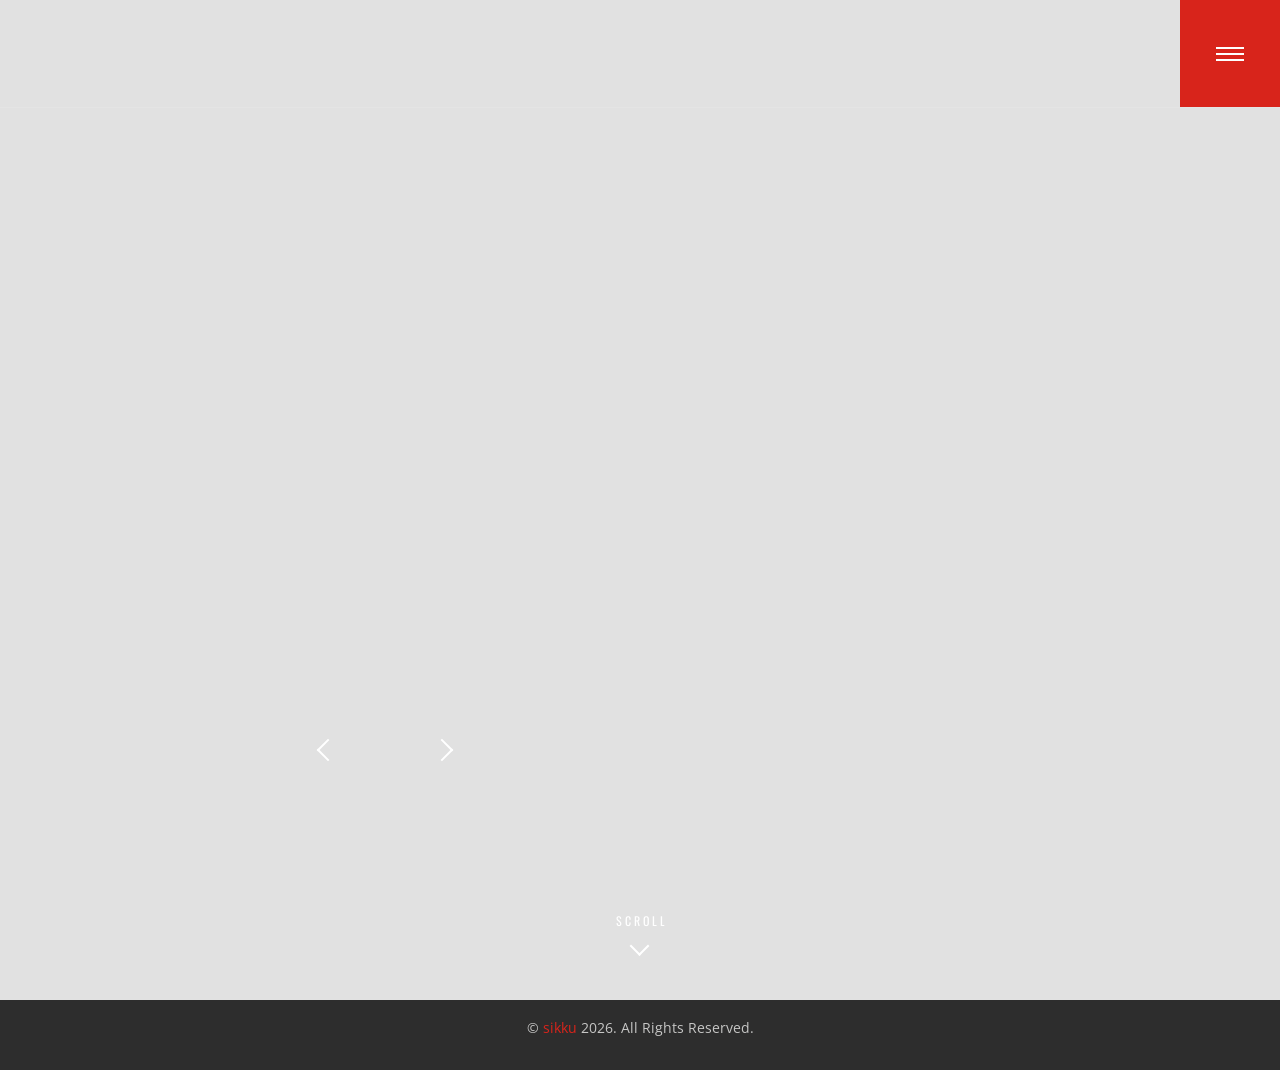
==== index.html @ f41042e2 "working" ====
<!DOCTYPE html>
<html lang="en">
<head>
<meta charset="utf-8">
<meta http-equiv="X-UA-Compatible" content="IE=edge">
<meta name="viewport" content="width=device-width, initial-scale=1.0">

<title>Bhakti Group Indonesia</title>

<!-- Stylesheets -->
<link href="css/style.css" rel="stylesheet">
<link href="css/responsive.css" rel="stylesheet">
<link rel="icon" href="images/favicon.ico" type="image/x-icon">

</head>

<!-- page wrapper -->
<body class="boxed_wrapper">


    <!-- .preloader -->
    <div class="preloader"></div>
    <!-- /.preloader -->


    <!-- Main Header -->
    <header class="main-header header-style-one">
        <div class="outer-container">
            <div class="outer-box clearfix">
                <div class="pull-left logo-box">
                    <figure class="logo"><a href="index.html"><img src="images/logo-sikku white.png" alt=""></a></figure>
                </div>
                <div class="pull-right nav-toggler">
                    <button class="nav-btn">
                        <span class="icon-bar"></span>
                        <span class="icon-bar"></span>
                        <span class="icon-bar"></span>
                    </button>
                </div>
            </div>
        </div>

        <!--Sticky Header-->
        <div class="sticky-header">
            <div class="container clearfix">
                <figure class="logo-box"><a href="index.html"><img src="images/logo-sikku small.png" alt=""></a></figure>
                <div class="menu-area">
                    <nav class="main-menu navbar-expand-lg">
                        <div class="navbar-header">
                            <!-- Toggle Button -->      
                            <button type="button" class="navbar-toggle" data-toggle="collapse" data-target=".navbar-collapse">
                            <span class="icon-bar"></span>
                            <span class="icon-bar"></span>
                            <span class="icon-bar"></span>
                            </button>
                        </div>
                        <div class="navbar-collapse collapse clearfix">
                            <ul class="navigation clearfix">
                                <li class="dropdown"><a href="#">Services</a>
                                </li>  
                                <li class="dropdown"><a href="#">Projects</a>
                                </li>
                                <li class="dropdown"><a href="#">About</a>
                                </li>
                                <li class="dropdown"><a href="#">Blog</a>
                                </li>                              
                                <li class="dropdown"><a href="#">Contact</a>
                                </li>
                            </ul>
                        </div>
                    </nav>
                </div>
            </div>
        </div><!-- sticky-header end -->
    </header>
    <!-- End Main Header -->


    <!--Form Back Drop-->
    <div class="form-back-drop"></div>


    <!-- Hidden Bar -->
    <section class="hidden-bar">
        <div class="inner-box">
            <div class="cross-icon"><span class="fa fa-times"></span></div>
            <!-- logo -->
            <div class="logo-box centred">
                <a href="index.html"><figure><img src="images/logo-sikku white.png" alt=""></figure></a>
            </div>
            <!-- side menu -->
            <div class="side-menu">
                <ul class="clearfix">
                    <li class="current dropdown"><a href="#">Home</a>
                        <ul>
                            <li><a href="index.html">Home Page 01</a></li>
                            <li><a href="index-2.html">Home Page 02</a></li>
                            <li><a href="index-3.html">Home Page 03</a></li>
                            <li><a href="index-4.html">Home Page 04</a></li>
                            <li><a href="index-5.html">Home Page 05</a></li>
                            <li><a href="index-6.html">Home Page 06</a></li>
                            <li class="dropdown"><a href="#">Header Styles</a>
                                <ul>
                                    <li><a href="index.html">Header Style 01</a></li>
                                    <li><a href="index-2.html">Header Style 02</a></li>
                                    <li><a href="index-3.html">Header Style 03</a></li>
                                    <li><a href="index-4.html">Header Style 04</a></li>
                                    <li><a href="index-5.html">Header Style 05</a></li>
                                    <li><a href="index-6.html">Header Style 06</a></li>
                                </ul>
                            </li>
                        </ul>
                    </li>
                    <li class="dropdown"><a href="#">Services</a>
                        <ul>
                            <li><a href="service-1.html">Services Type 01</a></li>
                            <li><a href="service-2.html">Services Type 02</a></li>
                            <li><a href="service-3.html">Services Type 03</a></li>
                            <li><a href="single-service.html">Single Service</a></li>
                        </ul>
                    </li> 
                    <li class="dropdown"><a href="#">Projects</a>
                        <ul>
                            <li><a href="project-1.html">Projects Type 01</a></li>
                            <li><a href="project-2.html">Projects Type 02</a></li>
                            <li><a href="project-3.html">Projects Type 03</a></li>
                            <li><a href="project-4.html">Projects Type 04</a></li>
                            <li><a href="project-5.html">Projects Type 05</a></li>
                            <li><a href="project-6.html">Projects Type 06</a></li>
                            <li><a href="project-7.html">Projects Type 07</a></li>
                            <li><a href="project-8.html">Projects Type 08</a></li>
                            <li><a href="project-9.html">Projects Type 09</a></li>
                            <li><a href="project-10.html">Projects Type 10</a></li>
                            <li><a href="single-project-1.html">Single Project 01</a></li>
                            <li><a href="single-project-2.html">Single Project 02</a></li>
                            <li><a href="single-project-3.html">Single Project 03</a></li>
                        </ul>
                    </li>
                    <li class="dropdown"><a href="#">About</a>
                        <ul>
                            <li><a href="about.html">About Type 01</a></li>
                            <li><a href="about-2.html">About Type 02</a></li>
                            <li><a href="our-team.html">Our Team</a></li>
                            <li><a href="single-team.html">Single Team</a></li>
                            <li><a href="faq.html">Faq Page</a></li>
                            <li><a href="history.html">History Page</a></li>
                            <li><a href="comming-soon.html">Comming Soon</a></li>
                            <li><a href="error.html">Error Page</a></li>
                        </ul>
                    </li>
                    <li class="dropdown"><a href="#">Blog</a>
                        <ul>
                            <li><a href="blog-grid.html">Blog Grid</a></li>
                            <li><a href="blog-classic-1.html">Blog Classic 01</a></li>
                            <li><a href="blog-classic-2.html">Blog Classic 02</a></li>
                            <li><a href="blog-single.html">Blog Single</a></li>
                        </ul>
                    </li>                              
                    <li class="dropdown"><a href="#">Contact</a>
                        <ul>
                            <li><a href="contact-1.html">Contact Type 01</a></li>
                            <li><a href="contact-2.html">Contact Type 02</a></li>
                        </ul>
                    </li>
                </ul>
            </div>
            <ul class="social-links">
                <li><a href="#">Facebook</a></li>
                <li><a href="#">Linkedin</a></li>
                <li><a href="#">Twitter</a></li>
                <li><a href="#">Google +</a></li>
                <li><a href="#">Instagram</a></li>
            </ul>
        </div>
    </section>
    <!--End Hidden Bar -->


    <!--Main Slider-->
    <section class="main-slider">
        <div class="rev_slider_wrapper fullwidthbanner-container"  id="rev_slider_one_wrapper" data-source="gallery">
            <div class="rev_slider fullwidthabanner" id="rev_slider_one" data-version="5.4.1">
                <ul>

                    
                    <li data-index="rs-10" data-transition="slotzoom-horizontal" data-slotamount="7" data-hideafterloop="0" data-hideslideonmobile="off" data-easein="default" data-easeout="default" data-masterspeed="1000" data-delay="9000" data-rotate="0" data-saveperformance="off" class="rev-slidebg" data-title="Slide" data-param1="" data-param2="" data-param3="" data-param4="" data-param5="" data-param6="" data-param7="" data-param8="" data-param9="" data-param10="" data-description="">
                    <img alt="" class="rev-slidebg" data-bgfit="cover" data-bgparallax="10" data-bgposition="center center" data-bgrepeat="no-repeat" data-no-retina="" src="images/main-slider/slider page.jpg">

                    <div class="tp-caption tp-shape tp-shapewrapper tp-resizeme" data-basealign="slide" data-frames='[{"from":"opacity:0;","speed":1500,"to":"o:1;","delay":100,"ease":"Power3.easeInOut"},{"delay":"wait","speed":1000,"to":"opacity:0;","ease":"Power3.easeInOut"}]' data-height="full" data-hoffset="['0','0','0','0']" data-paddingbottom="[0,0,0,0]" data-paddingleft="[0,0,0,0]" data-paddingright="[0,0,0,0]" data-paddingtop="[0,0,0,0]" data-responsive_offset="on" data-textalign="['left','left','left','left']" data-type="shape" data-voffset="['0','0','0','0']" data-whitespace="normal" data-width="full" data-x="['center','center','center','center']" data-y="['middle','middle','middle','middle']" id="slide-1687-layer-1" style="z-index: 1;background-color:rgba(31, 31, 31, 0.15);border-color:rgba(31, 31, 31, 0.75);border-width:0px;">
                    </div>
                    
                    <div class="tp-caption" 
                    data-paddingbottom="[0,0,0,0]"
                    data-paddingleft="[0,0,0,0]"
                    data-paddingright="[0,0,0,0]"
                    data-paddingtop="[0,0,0,0]"
                    data-responsive_offset="on"
                    data-type="text"
                    data-height="100%"
                    data-width="['650','650','650','450']"
                    data-whitespace="normal"
                    data-hoffset="['-530','15','15','15']"
                    data-voffset="['-350','-70','-50','-50']"
                    data-x="['left','left','left','left']"
                    data-y="['middle','middle','middle','middle']"
                    data-textalign="['top','top','top','top']"
                    data-frames='[{"delay":0,"split":"chars","splitdelay":0.1,"speed":2000,"frame":"0","from":"x:[105%];z:0;rX:45deg;rY:0deg;rZ:90deg;sX:1;sY:1;skX:0;skY:0;","mask":"x:0px;y:0px;s:inherit;e:inherit;","to":"o:1;","ease":"Power4.easeInOut"},{"delay":"3000","split":"chars","speed":5000,"frame":"999","to":"auto:auto;","ease":"Power3.easeInOut"}]'>
                        <span class="rotate-text">EXTERIOR & INTERIONR DESIGN</span>
                    </div>


                    
                    <div class="tp-caption tp-resizeme" 
                    data-paddingbottom="[0,0,0,0]"
                    data-paddingleft="[0,0,0,0]"
                    data-paddingright="[0,0,0,0]"
                    data-paddingtop="[0,0,0,0]"
                    data-responsive_offset="on"
                    data-type="text"
                    data-height="none"
                    data-whitespace="normal"
                    data-width="['650','650','650','450']"
                    data-hoffset="['15','15','15','15']"
                    data-voffset="['-70','20','20','20']"
                    data-x="['left','left','left','left']"
                    data-y="['middle','middle','middle','middle']"
                    data-textalign="['top','top','top','top']"
                    data-frames='[{"delay":2500,"speed":2000,"frame":"0","from":"x:[175%];y:0px;z:0;rX:0;rY:0;rZ:0;sX:1;sY:1;skX:0;skY:0;opacity:1;","mask":"x:[-100%];y:0;s:inherit;e:inherit;","to":"o:1;","ease":"Power3.easeOut"},{"delay":"wait","speed":300,"frame":"999","to":"auto:auto;","ease":"Power3.easeInOut"}]'>
                    
                    </li>
                    
                    <li data-index="rs-11" data-transition="slotzoom-horizontal" data-slotamount="7" data-hideafterloop="0" data-hideslideonmobile="off" data-easein="default" data-easeout="default" data-masterspeed="1000" data-delay="9000" data-rotate="0" data-saveperformance="off" data-title="Slide" data-param1="" data-param2="" data-param3="" data-param4="" data-param5="" data-param6="" data-param7="" data-param8="" data-param9="" data-param10="" data-description="">
                    <img alt="" class="rev-slidebg" data-bgfit="cover" data-bgparallax="10" data-bgposition="center center" data-bgrepeat="no-repeat" data-no-retina="" src="images/main-slider/slider-2.jpg">

                    <div class="tp-caption tp-shape tp-shapewrapper tp-resizeme" data-basealign="slide" data-frames='[{"from":"opacity:0;","speed":1500,"to":"o:1;","delay":100,"ease":"Power3.easeInOut"},{"delay":"wait","speed":1000,"to":"opacity:0;","ease":"Power3.easeInOut"}]' data-height="full" data-hoffset="['0','0','0','0']" data-paddingbottom="[0,0,0,0]" data-paddingleft="[0,0,0,0]" data-paddingright="[0,0,0,0]" data-paddingtop="[0,0,0,0]" data-responsive_offset="on" data-textalign="['left','left','left','left']" data-type="shape" data-voffset="['0','0','0','0']" data-whitespace="normal" data-width="full" data-x="['center','center','center','center']" data-y="['middle','middle','middle','middle']" id="slide-1687-layer-1" style="z-index: 1;background-color:rgba(31, 31, 31, 0.15);border-color:rgba(31, 31, 31, 0.75);border-width:0px;">
                    </div>
                    
                    <div class="tp-caption" 
                    data-paddingbottom="[0,0,0,0]"
                    data-paddingleft="[0,0,0,0]"
                    data-paddingright="[0,0,0,0]"
                    data-paddingtop="[0,0,0,0]"
                    data-responsive_offset="on"
                    data-type="text"
                    data-height="100%"
                    data-width="['650','650','650','450']"
                    data-whitespace="normal"
                    data-hoffset="['-530','15','15','15']"
                    data-voffset="['-350','-70','-50','-50']"
                    data-x="['left','left','left','left']"
                    data-y="['middle','middle','middle','middle']"
                    data-textalign="['top','top','top','top']"
                    data-frames='[{"delay":0,"split":"chars","splitdelay":0.1,"speed":2000,"frame":"0","from":"x:[105%];z:0;rX:45deg;rY:0deg;rZ:90deg;sX:1;sY:1;skX:0;skY:0;","mask":"x:0px;y:0px;s:inherit;e:inherit;","to":"o:1;","ease":"Power4.easeInOut"},{"delay":"3000","split":"chars","speed":5000,"frame":"999","to":"auto:auto;","ease":"Power3.easeInOut"}]'>
                        <span class="rotate-text">EXTERIOR & INTERIONR DESIGN</span>
                    </div>



                    
                    <div class="tp-caption tp-resizeme" 
                    data-paddingbottom="[0,0,0,0]"
                    data-paddingleft="[0,0,0,0]"
                    data-paddingright="[0,0,0,0]"
                    data-paddingtop="[0,0,0,0]"
                    data-responsive_offset="on"
                    data-type="text"
                    data-height="none"
                    data-whitespace="normal"
                    data-width="['650','650','650','450']"
                    data-hoffset="['15','15','15','15']"
                    data-voffset="['-70','20','20','20']"
                    data-x="['left','left','left','left']"
                    data-y="['middle','middle','middle','middle']"
                    data-textalign="['top','top','top','top']"
                    data-frames='[{"delay":2500,"speed":2000,"frame":"0","from":"x:[175%];y:0px;z:0;rX:0;rY:0;rZ:0;sX:1;sY:1;skX:0;skY:0;opacity:1;","mask":"x:[-100%];y:0;s:inherit;e:inherit;","to":"o:1;","ease":"Power3.easeOut"},{"delay":"wait","speed":300,"frame":"999","to":"auto:auto;","ease":"Power3.easeInOut"}]'>
                    <h1>MODULAR <br/>SOLUTIONS</h1>
                    <P>Our modular approach allows faster<br/>construction through prefabricated
                    <br/>components while maintaining<br/>flexibility and design quality.</P>
                    </div>
                    
                    </li>
                    
                    <li data-index="rs-15" data-transition="slotzoom-horizontal" data-slotamount="7" data-hideafterloop="0" data-hideslideonmobile="off" data-easein="default" data-easeout="default" data-masterspeed="1000" data-rotate="0" data-saveperformance="off" data-title="Slide" data-param1="" data-param2="" data-param3="" data-param4="" data-param5="" data-param6="" data-param7="" data-param8="" data-param9="" data-param10="" data-description="">
                    <img alt="" class="rev-slidebg" data-bgfit="cover" data-bgparallax="10" data-bgposition="center center" data-bgrepeat="no-repeat" data-no-retina="" src="images/main-slider/slider-1.jpg">

                    <div class="tp-caption tp-shape tp-shapewrapper tp-resizeme" data-basealign="slide" data-frames='[{"from":"opacity:0;","speed":1500,"to":"o:1;","delay":100,"ease":"Power3.easeInOut"},{"delay":"wait","speed":1000,"to":"opacity:0;","ease":"Power3.easeInOut"}]' data-height="full" data-hoffset="['0','0','0','0']" data-paddingbottom="[0,0,0,0]" data-paddingleft="[0,0,0,0]" data-paddingright="[0,0,0,0]" data-paddingtop="[0,0,0,0]" data-responsive_offset="on" data-textalign="['left','left','left','left']" data-type="shape" data-voffset="['0','0','0','0']" data-whitespace="normal" data-width="full" data-x="['center','center','center','center']" data-y="['middle','middle','middle','middle']" id="slide-1687-layer-1" style="z-index: 1;background-color:rgba(31, 31, 31, 0.15);border-color:rgba(31, 31, 31, 0.75);border-width:0px;">
                    </div>
                    
                    <div class="tp-caption" 
                    data-paddingbottom="[0,0,0,0]"
                    data-paddingleft="[0,0,0,0]"
                    data-paddingright="[0,0,0,0]"
                    data-paddingtop="[0,0,0,0]"
                    data-responsive_offset="on"
                    data-type="text"
                    data-height="100%"
                    data-width="['650','650','650','450']"
                    data-whitespace="normal"
                    data-hoffset="['-530','15','15','15']"
                    data-voffset="['-350','-70','-50','-50']"
                    data-x="['left','left','left','left']"
                    data-y="['middle','middle','middle','middle']"
                    data-textalign="['top','top','top','top']"
                    data-frames='[{"delay":0,"split":"chars","splitdelay":0.1,"speed":2000,"frame":"0","from":"x:[105%];z:0;rX:45deg;rY:0deg;rZ:90deg;sX:1;sY:1;skX:0;skY:0;","mask":"x:0px;y:0px;s:inherit;e:inherit;","to":"o:1;","ease":"Power4.easeInOut"},{"delay":"3000","split":"chars","speed":5000,"frame":"999","to":"auto:auto;","ease":"Power3.easeInOut"}]'>
                        <span class="rotate-text">EXTERIOR & INTERIONR DESIGN</span>
                    </div>


                    
                    <div class="tp-caption tp-resizeme" 
                    data-paddingbottom="[0,0,0,0]"
                    data-paddingleft="[0,0,0,0]"
                    data-paddingright="[0,0,0,0]"
                    data-paddingtop="[0,0,0,0]"
                    data-responsive_offset="on"
                    data-type="text"
                    data-height="none"
                    data-whitespace="normal"
                    data-width="['650','650','650','450']"
                    data-hoffset="['15','15','15','15']"
                    data-voffset="['-70','20','20','20']"
                    data-x="['left','left','left','left']"
                    data-y="['middle','middle','middle','middle']"
                    data-textalign="['top','top','top','top']"
                    data-frames='[{"delay":2500,"speed":2000,"frame":"0","from":"x:[175%];y:0px;z:0;rX:0;rY:0;rZ:0;sX:1;sY:1;skX:0;skY:0;opacity:1;","mask":"x:[-100%];y:0;s:inherit;e:inherit;","to":"o:1;","ease":"Power3.easeOut"},{"delay":"wait","speed":300,"frame":"999","to":"auto:auto;","ease":"Power3.easeInOut"}]'>
                    <h1>BUILDING INNOVATION</h1>
                    <p>We explore innovative ideas and <br/>technologies to create buildings that
                    <br/>are more efficient, adaptable and<br/>responsive to modern needs.
                    </p>
                    </div>
                    </li>
                    
                </ul>
            </div>
        </div>
        <!--Scroll Dwwn Btn-->
        <div class="mouse-btn-down scroll-to-target" data-target=".about-section">
            <div class="scroll-arrow-box">
                <span class="scroll-arrow"></span>
            </div>
            <div class="scroll-btn-flip-box">
                <span class="scroll-btn-flip" data-text="Scroll">Scroll</span>
            </div>
        </div>
    </section>
    <!--End Main Slider-->


    <!-- about-section -->
    <!-- about-section end -->


    <!-- service-section -->
    <!-- service-section end -->


    <!-- video-section -->
    <!-- video-section end -->


    <!-- work-section -->
    <!-- work-section end -->


    <!-- project-section -->
    <!-- project-section end -->


    <!-- testimonial-section -->
    <!-- testimonial-section end -->


    <!-- fact-counter -->
    <!-- fact-counter end -->


    <!-- team-section -->
    <!-- team-section end -->


    <!-- clients-section -->
    <!-- clients-section end -->


    <!-- news-section -->
    <!-- news-section end -->


    <!-- main-footer -->
    <footer class="main-footer">
        <div class="container">
            <div class="footer-bottom centred">
                <div class="copyright">&copy; <a href="#">sikku</a> 2026. All Rights Reserved. </div>
            </div>
        </div>
    </footer>
    <!-- main-footer end -->



<!--Scroll to top-->
<button class="scroll-top scroll-to-target" data-target="html">
    <span class="fa fa-arrow-up"></span>
</button>



<!-- jequery plugins -->
<script src="js/jquery.js"></script>
<script src="js/popper.min.js"></script>
<script src="js/bootstrap.min.js"></script>

<script src="js/owl.js"></script>
<script src="js/wow.js"></script>
<script src="js/validation.js"></script>
<script src="js/jquery.fancybox.js"></script>
<script src="js/appear.js"></script>
<script src="js/parallax.min.js"></script>
<script src="js/jquery.mCustomScrollbar.concat.min.js"></script>

<!--Revolution Slider-->
<script src="revolution/js/jquery.themepunch.revolution.min.js"></script>
<script src="revolution/js/jquery.themepunch.tools.min.js"></script>
<script src="revolution/js/revolution.extension.actions.min.js"></script>
<script src="revolution/js/revolution.extension.carousel.min.js"></script>
<script src="revolution/js/revolution.extension.kenburn.min.js"></script>
<script src="revolution/js/revolution.extension.layeranimation.min.js"></script>
<script src="revolution/js/revolution.extension.migration.min.js"></script>
<script src="revolution/js/revolution.extension.navigation.min.js"></script>
<script src="revolution/js/revolution.extension.parallax.min.js"></script>
<script src="revolution/js/revolution.extension.slideanims.min.js"></script>
<script src="revolution/js/revolution.extension.video.min.js"></script>
<script src="js/main-slider-script.js"></script>

<!-- main-js -->
<script src="js/script.js"></script>

</body><!-- End of .page_wrapper -->
</html>
---- css/style.css ----
/* Css For Diaco */

/************ TABLE OF CONTENTS ***************
1. Fonts
2. Reset
3. Global
4. Main Header
5. Main Slider 
6. Welcome Section
7. Service Section
9. Takecare Section
8. Gallery Section
10. Team Section
11. Clients Section
12. About Section
14. News Section
15. Testimonial Section
16. Contact Section
19. Main Footer
20. Footer Bottom
21. Header Style Two
22. Slider Style Two
23. About Style Two
24. Team Style Two
25. Chooseus Section
26. Healthcare Section
27. Pricing Section
28. Google Map Section
29. Cta Section
30. About Page
31. Page Title
32. Page Info
33. About Style Three
34. Faq Section
35. Error Section
36. Service Page
37. Service Page Section
38. Single Service Page
39. Single Service Content
40. Gallery Page
41. Our Blog/Blog Page
42. Blog Grid
43. Blog-Single
44. Contact Page
45. Contact Section
46. Google Map


**********************************************/


/* use font link */

@import url('https://fonts.googleapis.com/css?family=Oswald:200,300,400,500,600,700');
@import url('https://fonts.googleapis.com/css?family=Open+Sans:300,300i,400,400i,600,600i,700,700i,800,800i');

/* use style sheet */

@import url(../css/font-awesome-all.css);
@import url(../css/flaticon.css);
@import url(../css/owl.css);
@import url(../css/bootstrap.css);
@import url(../css/jquery.fancybox.min.css);
@import url(../css/animate.css);
@import url(../css/settings.css);
@import url(../css/layers.css);
@import url(../css/navigation.css);



/*** 

====================================================================
  Reset
====================================================================

 ***/
* {
  margin:0px;
  padding:0px;
  border:none;
  outline:none;
}


/*** 

====================================================================
  Global Settings
====================================================================

 ***/


body {
  font-size:14px;
  color:#222222;
  line-height:24px;
  font-weight:400;
  background:#ffffff;
  font-family: 'Open Sans', sans-serif;
  background-size:cover;
  background-repeat:no-repeat;
  background-position:center top;
  -webkit-font-smoothing: antialiased;
}

  @media (min-width:1200px) {
  .container {
    max-width: 1170px;
    padding: 0px;
  }
}

.auto-container{
  position:static;
  max-width:1200px;
  padding:0px 15px;
  margin:0 auto;
}

.container-fluid{
  padding: 0px 0px;
}

.small-container{
  max-width:680px;
  margin:0 auto;
}

.boxed_wrapper{
  position: relative;
  overflow-x: hidden;
  margin: 0 auto;
  width: 100%;
  min-width: 300px;
}


a{
  text-decoration:none;
  transition:all 500ms ease;
  -moz-transition:all 500ms ease;
  -webkit-transition:all 500ms ease;
  -ms-transition:all 500ms ease;
  -o-transition:all 500ms ease;
}

a:hover{
  text-decoration:none;
  outline:none;
  color: #f2be00;
}

input,button,select,textarea{
  font-family: 'Open Sans', sans-serif;
  font-weight: 400;
  font-size: 15px;
}

ul,li{
  list-style:none;
  padding:0px;
  margin:0px; 
}

input{
  transition: all 500ms ease;
}

button:focus,
input:focus,
textarea:focus{
  outline: none;
  box-shadow: none;
  transition: all 500ms ease;
}

p{
  position: relative;
  font-family: 'Open Sans', sans-serif;
  color: #222222;
  margin-bottom: 0px;
  font-style: normal;
  transition: all 500ms ease;
}

h1,h2,h3,h4,h5,h6 {
  position:relative;
  font-family: 'Oswald', Sans-Serif;
  font-weight: 400;
  color: #222222;
  margin: 0px;
  transition: all 500ms ease;
}


.centred{
  text-align: center;
}

.pull-left{
  float: left;
}

.pull-right{
  float: right;
}

figure{
  margin: 0px;
}

img{
  display: inline-block;
  max-width: 100%;
  height: auto;
}

@keyframes pulse {
    50% {
        box-shadow: 0 0 0 15px rgba(255, 255, 255, 0.20),
        0 0 0 50px rgba(255, 255, 255, 0.10);
    }
}

/** button **/

.theme-btn {
  position: relative;
  display: inline-block;
  font-size: 20px;
  font-family: 'Passion One', Cursive;
  padding: 20px 40px;
  background: #ff7c4e;
  line-height: 26px;
  color: #ffffff;
  font-weight: 400;
  border-radius: 30px;
  text-transform: uppercase;
  transition: all 500ms ease;
  cursor: pointer;
  text-align: center;
  z-index: 1;
}

.theme-btn:hover{
  background: #3b3634;
  color: #ffffff;
  transform: translateY(-3px);
}


.pagination{
  position: relative;
  display: block;
}

.pagination li{
  display: inline-block;
  margin: 0px 5px;
}

.pagination li a{
  position: relative;
  display: inline-block;
  font-size: 18px;
  font-family: 'Playfair Display', sans-serif;
  height: 52px;
  font-weight: 900;
  width: 52px;
  line-height: 52px;
  text-align: center;
  color: #737879;
  background: #f4f3f0;
  transition: all 500ms ease;
}

.pagination li a:hover,
.pagination li a.active{
  background: #f18f20;
  color: #ffffff;
}

.sec-pad{
  padding: 115px 0px 120px 0px !important;
}

.preloader{
  position: fixed; 
  left:0px;
  top:0px;
  height:100%;
  width: 100%;
  z-index:999999;
  background-color:#ffffff;
  background-position:center center;
  background-repeat:no-repeat;
  background-image:url(../images/icons/preloader.gif);
}

.scroll-top {
  width: 50px;
  height: 50px;
  line-height: 50px;
  position: fixed;
  bottom: 105%;
  right: 50px;
  font-size: 16px;
  border-radius: 50%;
  z-index: 99;
  color: #ffffff;
  text-align: center;
  cursor: pointer;
  background: #d8241b;
  transition: 1s ease;
}
.scroll-top.open {
  bottom: 30px;
}
.scroll-top:hover{
  background: #222222;
}
.scroll-top span{
  color: #fff;
}
.scroll-top:after {
  position: absolute;
  z-index: -1;
  content: '';
  top: 100%;
  left: 5%;
  height: 10px;
  width: 90%;
  opacity: 1;
  background: -webkit-radial-gradient(center, ellipse, rgba(0, 0, 0, 0.25) 0%, rgba(0, 0, 0, 0) 80%);
  background: -webkit-radial-gradient(center ellipse, rgba(0, 0, 0, 0.25) 0%, rgba(0, 0, 0, 0) 80%);
  background: radial-gradient(ellipse at center, rgba(0, 0, 0, 0.25) 0%, rgba(0, 0, 0, 0) 80%);
}

/** sec-title **/

.sec-title .top-title{
  position: relative;
  display: block;
  font-size: 14px;
  font-family: 'Oswald', sans-serif;
  color: #d8241b;
  line-height: 20px;
  font-weight: 300;
  margin-bottom: 1px;
  text-transform: uppercase;
}

.Project-title{
  position: relative;
  display: block;
  font-size: 52px;
  font-family: 'Oswald', sans-serif;
  color: white;
  line-height: 80px;
  font-weight: 700;
  text-transform: uppercase;
  margin-bottom: 100px;
}

.sec-title h1{
  position: relative;
  display: block;
  font-size: 52px;
  color: #ffffff;
  line-height: 80px;
  font-weight: 700;
  text-transform: uppercase;
}

.sec-title h1 span{
  font-weight: 300;
}

.sec-title h1:before{
  position: absolute;
  content: '';
  background: url(../images/icons/title-icon.png);
  width: 236px;
  height: 18px;
  left: 0px;
  bottom: 10px;
  background-repeat: no-repeat;
  z-index: -1;
}

.sec-title.centred h1:before{
  right: 0px;
  margin: 0 auto;
}

.gray-bg{
  background: #f8f8f8;
}

.black-bg{
  background: #111111;
}




/*** 

====================================================================
                        Home-Page-One
====================================================================

***/


/** main-header **/

.main-header{
  position:relative;
  left:0px;
  top:0px;
  background: #ffffff;
  z-index:999;
  width:100%;
  transition:all 500ms ease;
  -moz-transition:all 500ms ease;
  -webkit-transition:all 500ms ease;
  -ms-transition:all 500ms ease;
  -o-transition:all 500ms ease;
}

.sticky-header{
  position:fixed;
  opacity:0;
  visibility:hidden;
  background: #153a7f;
  left:0px;
  top:0px;
  width:100%;
  z-index:0;
  box-shadow: 0 0px 20px 0px #040e20;
  transition:all 500ms ease;
  -moz-transition:all 500ms ease;
  -webkit-transition:all 500ms ease;
  -ms-transition:all 500ms ease;
  -o-transition:all 500ms ease;
}

.fixed-header .sticky-header{
  z-index:999;
  opacity:1;
  visibility:visible;
  -ms-animation-name: fadeInDown;
  -moz-animation-name: fadeInDown;
  -op-animation-name: fadeInDown;
  -webkit-animation-name: fadeInDown;
  animation-name: fadeInDown;
  -ms-animation-duration: 500ms;
  -moz-animation-duration: 500ms;
  -op-animation-duration: 500ms;
  -webkit-animation-duration: 500ms;
  animation-duration: 500ms;
  -ms-animation-timing-function: linear;
  -moz-animation-timing-function: linear;
  -op-animation-timing-function: linear;
  -webkit-animation-timing-function: linear;
  animation-timing-function: linear;
  -ms-animation-iteration-count: 1;
  -moz-animation-iteration-count: 1;
  -op-animation-iteration-count: 1;
  -webkit-animation-iteration-count: 1;
  animation-iteration-count: 1;
}


/** header-style-one **/

.header-style-one .outer-container{
  position: absolute;
  left: 0px;
  top: 0px;
  width: 100%;
}

.header-style-one .outer-container .outer-box{
  position: relative;
  border-bottom: 1px solid rgba(255, 255, 255, 0.10);
}

.header-style-one .logo-box{
  position: relative;
  padding: 29px 0px 21px 100px;
}

.header-style-one .nav-toggler .nav-btn {
  position: relative;
  display: block;
  color: #ffffff;
  font-size: 40px;
  height: 107px;
  width: 100px;
  line-height: 107px;
  background: #d8241b;
  text-align: center;
  cursor: pointer;
  z-index: 1;
}

.header-style-one .nav-toggler .nav-btn .icon-bar {
  background: #ffffff;
  height: 2px;
  width: 28px;
  display: block;
  margin: 4px auto;
  text-align: center;
  cursor: pointer;
  transition: all 500ms ease;
}

.header-style-one .nav-toggler .nav-btn:hover .icon-bar:nth-child(2){
  width: 22px;
}

.header-style-one .nav-toggler .nav-btn:hover .icon-bar:last-child{
  width: 16px;
}

/** header-style-two **/

.header-style-two .logo-box{
  position: relative;
  margin-top: 26px;
}

.header-style-two .header-upper{
  position: absolute;
  left: 0px;
  top: -59px;
  width: 100%;
}



/** main-menu **/

.main-header .nav-outer{
  position: relative;
  float: right;
}

.header-style-two .header-upper .inner-container{
  position: relative;
  display: block;
  background: #222222;
  padding: 0px 40px 0px 30px;
}

.header-style-two .header-upper .inner-container:before{
  position: absolute;
  content: '';
  background: rgba(198, 164, 126, 0.40);
  width: 1150px;
  height: 100%;
  left: 10px;
  top: 6px;
  z-index: -1;
}

.main-header .header-upper .menu-area,
.main-header .header-upper .outer-box{
  position: relative;
  float: left;
}

.main-header .header-upper .outer-box{
  position: relative;
  margin-top: 43px;
}

.main-header .header-upper .outer-box .search-outer{
  position: relative;
  padding-left: 26px;
}

.main-header .header-upper .outer-box .search-outer:before{
  position: absolute;
  content: '';
  background: #ffffff;
  width: 1px;
  height: 20px;
  left: 0px;
  top: 1px;
}

.main-header .header-upper .menu-area{
  position: relative;
  display: block;
  margin-right: 14px;
}

.main-menu .navbar-collapse{
  padding:0px;  
}

.main-menu .navigation > li{
  position:relative;
  float:left;
  margin: 0px 21px;
}

.main-menu .navigation > li:first-child{
  margin-left: 0px;
}

.main-menu .navigation > li > a{
  position:relative;
  display:block;
  font-size:18px;
  font-family: 'Oswald', sans-serif;
  color:#ffffff;
  line-height:26px;
  font-weight:400;
  opacity:1;
  letter-spacing: 1px;
  text-transform:uppercase;
  padding: 39px 0px 42px 0px;
  transition:all 500ms ease;
  -moz-transition:all 500ms ease;
  -webkit-transition:all 500ms ease;
  -ms-transition:all 500ms ease;
  -o-transition:all 500ms ease;
}

.main-menu .navigation > li.current > a,
.main-menu .navigation > li:hover > a{
  color: #d8241b;
}

.main-menu .navigation{
  position: relative;
}

.main-menu .navigation > li > ul{
  position:absolute;
  left:0px;
  top: 100%;
  width:250px;
  z-index:100;
  display:none;
  background:#ffffff;
  border-top: 3px solid #d8241b;
  box-shadow: 0px 0px 10px rgba(0,0,0,0.10);
}

.main-menu .navigation > li > ul > li{
  position:relative;
  width:100%;
  padding: 7px 30px;
  border-bottom: 1px solid #e5e5e5;
  transition: all 500ms ease;
}

.main-menu .navigation > li > ul > li:last-child{
  border-bottom:none; 
}

.main-menu .navigation > li > ul > li > a{
  position:relative;
  display:block;
  font-family: 'Oswald', sans-serif;
  padding:6px 0px;
  line-height:24px;
  font-size:14px;
  color:#222222;
  font-weight: 400;
  letter-spacing: 1px;
  text-align:left;
  text-transform:capitalize;
  transition:all 500ms ease;
  -moz-transition:all 500ms ease;
  -webkit-transition:all 500ms ease;
  -ms-transition:all 500ms ease;
  -o-transition:all 500ms ease;
}

.main-menu .navigation > li > ul > li:hover{
  background: #d8241b;
  border-bottom: 1px solid #d8241b;
}

.main-menu .navigation > li > ul > li:hover a{
  color: #ffffff;
  padding-left: 10px;
}

.main-menu .navigation > li > ul > li:last-child:hover{
  border-bottom: none;
}

.main-menu .navigation > li.dropdown:hover > ul{
  visibility:visible;
  opacity:1;
}

.main-menu .navbar-collapse > ul li.dropdown .dropdown-btn{
  position:absolute;
  right: 15px;
  top: 8px;
  font-size:18px;
  border: 1px solid #ffffff;
  color:#ffffff;
  width: 35px;
  height: 30px;
  line-height: 30px;
  text-align: center;
  cursor:pointer;
  z-index:5;
  display: none;
}

.navbar-header {
  display: none;
}

/** sub-menu **/

.main-menu .navigation > li > ul > li > ul{
  position:absolute;
  left:100%;
  top:0%;
  width:230px;
  z-index:100;
  display:none;
  padding: 0px 0px;
  background-color: #ffffff;
  border-top: 3px solid #d8241b;
  -webkit-box-shadow:2px 2px 5px 1px rgba(0,0,0,0.05),-2px 0px 5px 1px rgba(0,0,0,0.05);
  -ms-box-shadow:2px 2px 5px 1px rgba(0,0,0,0.05),-2px 0px 5px 1px rgba(0,0,0,0.05);
  -o-box-shadow:2px 2px 5px 1px rgba(0,0,0,0.05),-2px 0px 5px 1px rgba(0,0,0,0.05);
  -moz-box-shadow:2px 2px 5px 1px rgba(0,0,0,0.05),-2px 0px 5px 1px rgba(0,0,0,0.05);
  box-shadow:2px 2px 5px 1px rgba(0,0,0,0.05),-2px 0px 5px 1px rgba(0,0,0,0.05);
}

.main-menu .navigation li > ul > li.dropdown:hover > ul {
  visibility: visible;
  opacity: 1;
  top: 0;
}

.main-menu .navigation > li > ul > li > ul > li{
  position:relative;
  width:100%;
  margin:0px;
  border-bottom: 1px solid #e5e5e5;
}

.main-menu .navigation > li > ul > li > ul > li:last-child{
  border-bottom:none; 
}

.main-menu .navigation > li > ul > li > ul > li > a{
  position:relative;
  display:block;
  padding:10px 30px !important;
  line-height:24px;
  font-weight:400;
  font-family: 'Oswald', sans-serif;
  font-size:15px;
  letter-spacing: 1px;
  text-transform:capitalize;
  color: #222222 !important;
  transition:all 500ms ease;
  -moz-transition:all 500ms ease;
  -webkit-transition:all 500ms ease;
  -ms-transition:all 500ms ease;
  -o-transition:all 500ms ease;
}

.main-menu .navigation > li > ul > li > ul > li:hover > a{
  color: #ffffff !important;
  background:#d8241b;
  padding-left: 40px !important;
}

.main-menu .navigation > li > ul > li.dropdown > a:after {
  position: absolute;
  content: "\f105";
  font-size: 16px;
  color: #222;
  top: 6px;
  right: -12px;
  font-family: 'Font Awesome 5 Free';
  font-weight: 600;
  cursor: pointer;
  transition: all 500ms ease;
}

.main-menu .navigation > li > ul > li.dropdown:hover > a:after{
  color: #ffffff;
}

/** search box **/

.main-header .search-outer{
  position: relative;
  left: 4px;
}

.search-outer .header-flyout-searchbar i:before{
  position: relative;
  font-size: 18px;
  color: #ffffff;
  margin: 0px;
  cursor: pointer;
  transition: all 500ms ease;
}

.wraper_flyout_search {
position: fixed;
top: 0;
right: 0;
bottom: 0;
left: 0;
z-index: 99999;
opacity: 0;
visibility: hidden;
transition: all 0.3s ease-in-out;
-webkit-transition: all 0.3s ease-in-out;
}

.wraper_flyout_search > .table {
display: table;
table-layout: fixed;
width: 100%;
height: 100%;
margin: 0;
}

.wraper_flyout_search > .table > .table-cell {
position: relative;
display: table-cell;
width: 100%;
height: 100%;
vertical-align: middle;
text-align: center;
}

.wraper_flyout_search > .table > .table-cell > .flyout-search-layer {
position: absolute;
top: 0;
right: 0;
bottom: 0;
z-index: 1;
transform: translateX(100%);
-webkit-transform: translateX(100%);
}

.wraper_flyout_search > .table > .table-cell > .flyout-search-layer:nth-child(1) {
left: 0;
background-color: rgba(0, 0, 0, 0.5);
transition: all 0.3s ease-in-out 0s;
-webkit-transition: all 0.3s ease-in-out 0s;
}

.wraper_flyout_search > .table > .table-cell > .flyout-search-layer:nth-child(2) {
left: 300px;
background-color: rgba(0, 0, 0, 0.4);
transition: all 0.3s ease-in-out 0.3s;
-webkit-transition: all 0.3s ease-in-out 0.3s;
}

.wraper_flyout_search > .table > .table-cell > .flyout-search-layer:nth-child(3) {
left: 600px;
background-color: rgba(0, 0, 0, 0.9);
transition: all 0.9s ease-in-out 0.6s;
-webkit-transition: all 0.9s ease-in-out 0.6s;
}

.wraper_flyout_search > .table > .table-cell > .flyout-search-close {
position: absolute;
top: 40px;
right: 40px;
width: 30px;
z-index: 2;
text-align: center;
cursor: pointer;
}

.wraper_flyout_search > .table > .table-cell > .flyout-search-close > .flyout-search-close-line {
width: 100%;
height: 2px;
float: left;
margin-bottom: 5px;
background-color: #fff;
}

.wraper_flyout_search > .table > .table-cell > .flyout-search-close > .flyout-search-close-line:nth-child(1) {
transform: rotate(45deg);
-webkit-transform: rotate(45deg);
}

.wraper_flyout_search > .table > .table-cell > .flyout-search-close > .flyout-search-close-line:nth-child(2) {
margin-top: -7px;
transform: rotate(-45deg);
-webkit-transform: rotate(-45deg);
}

.wraper_flyout_search > .table > .table-cell .flyout_search {
position: relative;
z-index: 1;
float: right;
width: 100%;
max-width: 500px;
padding: 100px 40px 100px 40px;
text-align: right;
}

.wraper_flyout_search > .table > .table-cell .flyout_search > .flyout-search-title {
margin-bottom: 30px;
}

.wraper_flyout_search > .table > .table-cell .flyout_search > .flyout-search-title > *:last-child {
margin-bottom: 0 !important;
}

.wraper_flyout_search > .table > .table-cell .flyout_search > .flyout-search-title h4 {
margin-bottom: 20px;
text-transform: uppercase;
font-weight: 300;
font-size: 35px;
color: #fff;
line-height: 45px;
letter-spacing: 50px;
opacity: 0;
transition: all 1s ease-in-out 0s;
-webkit-transition: all 1s ease-in-out 0s;
}

.wraper_flyout_search > .table > .table-cell .flyout_search > .flyout-search-bar .form-row {
position: relative;
padding: 0;
margin: 0;
}

.wraper_flyout_search > .table > .table-cell .flyout_search > .flyout-search-bar .form-row input[type=search] {
width: 100%;
height: 60px;
padding: 0px 40px 0px 0px;
background-color: initial;
border: none;
border-bottom: 3px #dedede solid;
box-shadow: initial;
font-size: 20px;
color: #fff;
}

.wraper_flyout_search > .table > .table-cell .flyout_search > .flyout-search-bar .form-row button[type=submit] {
position: absolute;
top: 17px;
right: 0;
z-index: 1;
width: 40px;
height: auto;
background-color: initial;
border: none;
cursor: pointer;
}

.wraper_flyout_search > .table > .table-cell .flyout_search > .flyout-search-bar .form-row button[type=submit] i {
font-size: 20px;
color: #fff;
line-height: 20px;
}

body.flyout-searchbar-active .wraper_flyout_search {
opacity: 1;
visibility: visible;
}

body.flyout-searchbar-active .wraper_flyout_search > .table > .table-cell > .flyout-search-layer {
transform: translateX(0);
-webkit-transform: translateX(0);
}

body.flyout-searchbar-active .wraper_flyout_search > .table > .table-cell .flyout_search > .flyout-search-title h4 {
letter-spacing: 0;
opacity: 1;
} 

#hamburger-menu {
width: 100%;
}


/** stricky-header **/

.sticky-header .main-menu .navigation > li{
  margin: 0px;
}

.sticky-header .main-menu .navigation > li > a{
  padding: 14px 30px 16px 30px !important;
}

.sticky-header .main-menu .navigation > li > a{
  color: #ffffff;
}

.sticky-header .main-menu .navigation > li.current > a,
.sticky-header .main-menu .navigation > li:hover > a{
  background: #d8241b;
  color: #ffffff;
}

.sticky-header .logo-box{
  position: relative;
  float: left;
  margin-top: 10px;
  padding: 0px;
}

.sticky-header .menu-area{
  position: relative;
  float: right;
}

.sticky-header .main-menu .navigation > li > a:before{
  display: none;
}

/** hidden-sidebar **/

.hidden-bar{
  position: fixed;
  right: -350px;
  top: 0px;
  width: 350px;
  height:100%;
  overflow-y:auto;
  border-left: 1px solid #231b26;
  z-index: 99999;
  opacity: 0;
  background-color: #1f1f1f;
  visibility: hidden;
  -webkit-transition: all 0.5s ease;
  -moz-transition: all 0.5s ease;
  -ms-transition: all 0.5s ease;
  -o-transition: all 0.5s ease;
  transition: all 0.5s ease;
}

.side-content-visible .hidden-bar{
  right:0px;
  opacity:1;
  visibility:visible;
}

.hidden-bar .inner-box{
  position:relative;
  background-color: #153a7f;
  padding:55px 40px 50px;
}

.hidden-bar .inner-box .cross-icon{
  position:absolute;
  right:30px;
  top:30px;
  cursor:pointer;
  color:#ffffff;
  font-size:20px;
}

.hidden-bar .inner-box h2{
  position:relative;
  font-size:28px;
  font-weight:600;
  line-height:1.2em;
  color:#ffffff;
  margin-bottom:20px;
}

.mCSB_inside>.mCSB_container{
  margin-right: 0;
}

.form-back-drop{
  position:fixed;
  right:0px;
  top:0px;
  width:100%;
  height:100%;
  opacity:0;
  background:rgba(0,0,0,0.70);
  visibility:hidden;
  z-index:9990;
  transition:all 0.5s ease;
  -moz-transition:all 0.5s ease;
  -webkit-transition:all 0.5s ease;
  -ms-transition:all 0.5s ease;
  -o-transition:all 0.5s ease;  
}

.side-content-visible .form-back-drop{
  opacity:1;
  visibility:visible;
}

.hidden-bar .side-menu {
  background-color: transparent;
  padding: 0;
  font-family: 'Muli', sans-serif;
  font-size:12px;
  letter-spacing:1px;
}

.hidden-bar .side-menu ul li ul a {
  background: transparent;
}

.hidden-bar .side-menu ul li ul li ul li a {
  background: transparent;
}

.hidden-bar .side-menu li.current > a {
  color: #fff;
}

.hidden-bar .side-menu ul li{
  position: relative;
  display: block;
}

.hidden-bar .side-menu ul li a {
  position: relative;
  background: transparent;
  color: #fff;
  display: block;
  font-size: 16px;
  font-family: 'Oswald', sans-serif;
  font-weight: 400;
  text-transform: uppercase;
  border-bottom: 1px solid #ffffff;
  padding: 15px 0px;
  transition: all 0.3s ease;
  -moz-transition: all 0.3s ease;
  -webkit-transition: all 0.3s ease;
  -ms-transition: all 0.3s ease;
  -o-transition: all 0.3s ease;
}

.hidden-bar .side-menu ul li a .btn.expander {
  background: none;
  color: #fff;
  padding: 4px 12px;
  font-size: 14px;
  border-radius: 0px;
  position: absolute;
  border: 1px solid #ffffff;
  top: 15px;
  right: 0px;
  outline: none;
}

.hidden-bar .side-menu ul li a .btn:focus{
  box-shadow: none;
}

.hidden-bar .navigation > li{
  display: block;
}

.hidden-bar .logo-box{
  position: relative;
  display: block;
  padding-bottom: 30px;
  border-bottom: 1px solid rgba(255, 255, 255, 0.20);
  margin-bottom: 60px;
}

.hidden-bar .social-links{
  position: relative;
  padding: 60px 0px;
}

.hidden-bar .social-links li{
  position: relative;
  display: inline-block;
  margin-right: 15px;
}

.hidden-bar .social-links li:last-child{
  margin-right: 0px;
}

.hidden-bar .social-links li a{
  position: relative;
  display: inline-block;
  font-size: 15px;
  line-height: 26px;
  color: #ffffff;
  font-family: 'Open Sans', sans-serif;
}

.hidden-bar .social-links li a:hover{
  color: #d8241b;
}

/** main-slider **/

.main-slider{
  position: relative;
}

.main-slider h1{
  position:relative;
  display: block;
  font-size: 72px;
  line-height: 70px;
  color: #cb2027;
  font-weight: 700;
  font-family: 'Oswald', sans-serif;
  margin-bottom: 0px;
  text-transform: uppercase;
  z-index: 2;
}

.main-slider p {
  color: #ffffff;
  font-family: sans-serif;
  font-size: 18px;
  margin-top: 20px;
  line-height: 1.3;
}

.rotate-text{
  position: relative;
  display: block;
  font-size: 10px;
  line-height: 20px;
  font-family: 'Oswald', sans-serif;
  font-weight: 300;
  color: #222222;
  letter-spacing: 5px;
  transform: rotate(270deg);
  text-transform: uppercase;
}

.rotate-text:before{
  position: absolute;
  content: '';
  right: -80px;
  top: 10px;
  background: #222222;
  width: 60px;
  height: 1px;
}

.main-slider span.rotate-text{
  position: relative;
  display: block;
  font-size: 10px;
  line-height: 20px;
  font-family: 'Oswald', sans-serif;
  font-weight: 300;
  letter-spacing: 5px;
  transform: rotate(270deg);
  text-transform: uppercase;
  color: #b1b2b2;
}

.main-slider span.rotate-text:before{
  position: absolute;
  content: '';
  width: 60px;
  height: 1px;
  background: rgba(255, 255, 255, 0.50);
  right: 320px;
  top: 8px;
  transition: all 500ms ease;
  display: none;
}

.main-slider .title-text .text-1{
  position: relative;
  display: block;
  font-size: 250px;
  line-height: 250px;
  font-family: 'Oswald', sans-serif;
  text-transform: uppercase;
  font-weight: 700;
  color: transparent;
  -webkit-text-stroke-width: 1px;
  -webkit-text-stroke-color: rgba(255, 255, 255, 0.20);
  transition: all 500ms ease;
}

.main-slider .title-text .text-2{
  position: relative;
  display: block;
  font-size: 100px;
  line-height: 100px;
  font-family: 'Oswald', sans-serif;
  text-transform: uppercase;
  font-weight: 700;
  letter-spacing: 40px;
  color: transparent;
  -webkit-text-stroke-width: 1px;
  -webkit-text-stroke-color: rgba(255, 255, 255, 0.20);
  transition: all 500ms ease
}

.tp-bannertimer{
  display: none !important;
}

.tparrows.tp-leftarrow:before{
  content: '';
}

.nav-style-one .owl-nav .owl-prev span:before,
.nav-style-one .owl-nav .owl-next span:before{
  content: '';
}

.tp-leftarrow.tparrows.metis,
.nav-style-one .owl-nav .owl-prev{
  width: 60px;
  height: 50px;
  position: relative;
  display: inline-block;
  background: transparent;
  top: 0;
  left: 15px !important;
  cursor: pointer;
  transition: all 500ms ease;
}

.tp-leftarrow.tparrows.metis:hover,
.nav-style-one .owl-nav .owl-prev:hover{
  left: 0px !important;
}

.tp-leftarrow.tparrows.metis:before,
.nav-style-one .owl-nav .owl-prev:before {
  left: auto;
  content: '';
  position: absolute;
  top: 17px;
  left: 5px;
  width: 16px;
  height: 16px;
  border-bottom: 2px solid white;
  border-left: 2px solid white;
  -webkit-transform: rotate(45deg);
  -ms-transform: rotate(45deg);
  transform: rotate(45deg);
  -webkit-transition: .7s cubic-bezier(.2, .96, .34, 1);
  -o-transition: .7s cubic-bezier(.2, .96, .34, 1);
  transition: .7s cubic-bezier(.2, .96, .34, 1);
  right: 6px;
}

.nav-style-one .owl-nav .owl-prev:before{
  border-bottom: 2px solid #222;
  border-left: 2px solid #222;
}

.tp-leftarrow.tparrows.metis:hover:before,
.nav-style-one .owl-nav .owl-prev:hover:before{
  border-color: #d8241b;
}

.tp-leftarrow.tparrows.metis:after,
.nav-style-one .owl-nav .owl-prev:after {
  left: auto;
  right: 2px;
  -webkit-transform-origin: right;
  -ms-transform-origin: right;
  transform-origin: right;
}

.tp-leftarrow.tparrows.metis:after,
.nav-style-one .owl-nav .owl-prev:after{
  content: '';
  position: absolute;
  width: 20px;
  height: 11px;
  top: 50%;
  left: 2px;
  -webkit-transform: translateY(-50%) scaleX(0);
  -ms-transform: translateY(-50%) scaleX(0);
  transform: translateY(-50%) scaleX(0);
  -webkit-transform-origin: left;
  -ms-transform-origin: left;
  transform-origin: left;
  width: 48px;
  height: 2px;
  background: #d8241b;
  -webkit-transition: .7s cubic-bezier(.2, .96, .34, 1);
  -o-transition: .7s cubic-bezier(.2, .96, .34, 1);
  transition: .7s cubic-bezier(.2, .96, .34, 1);
}

.tp-leftarrow.tparrows.metis:hover:after,
.nav-style-one .owl-nav .owl-prev:hover:after{
  -webkit-transform: translateY(-50%) scaleX(1);
  -ms-transform: translateY(-50%) scaleX(1);
  transform: translateY(-50%) scaleX(1);
}


.tp-rightarrow.tparrows.metis,
.nav-style-one .owl-nav .owl-next{
  width: 60px;
  height: 50px;
  position: relative;
  display: inline-block;
  background: transparent;
  top: 0;
  left: -15px !important;
  cursor: pointer;
  transition: all 500ms ease;
}

.tp-rightarrow.tparrows.metis:hover,
.nav-style-one .owl-nav .owl-next:hover{
  left: 0px !important;
}

.tp-rightarrow.tparrows.metis:before,
.nav-style-one .owl-nav .owl-next:before {
  left: auto;
  content: '';
  position: absolute;
  top: 17px;
  right: 5px;
  width: 16px;
  height: 16px;
  -webkit-transform: rotate(45deg);
  -ms-transform: rotate(45deg);
  transform: rotate(45deg);
  -webkit-transition: .7s cubic-bezier(.2, .96, .34, 1);
  -o-transition: .7s cubic-bezier(.2, .96, .34, 1);
  transition: .7s cubic-bezier(.2, .96, .34, 1);
  border-top: 2px solid white;
  border-right: 2px solid white;
}

.nav-style-one .owl-nav .owl-next:before{
  border-top: 2px solid #222;
  border-right: 2px solid #222;
}

.tp-rightarrow.tparrows.metis:hover:before,
.nav-style-one .owl-nav .owl-next:hover:before{
  border-color: #d8241b;
}

.tp-rightarrow.tparrows.metis:after,
.nav-style-one .owl-nav .owl-next:after {
  left: auto;
  right: 2px;
  -webkit-transform-origin: right;
  -ms-transform-origin: right;
  transform-origin: right;
}

.tp-rightarrow.tparrows.metis:after,
.nav-style-one .owl-nav .owl-next:after{
  content: '';
  position: absolute;
  width: 20px;
  height: 11px;
  top: 50%;
  right: 2px;
  -webkit-transform: translateY(-50%) scaleX(0);
  -ms-transform: translateY(-50%) scaleX(0);
  transform: translateY(-50%) scaleX(0);
  -webkit-transform-origin: right;
  -ms-transform-origin: right;
  transform-origin: right;
  width: 48px;
  height: 2px;
  background: #d8241b;
  -webkit-transition: .7s cubic-bezier(.2, .96, .34, 1);
  -o-transition: .7s cubic-bezier(.2, .96, .34, 1);
  transition: .7s cubic-bezier(.2, .96, .34, 1);
}

.tp-rightarrow.tparrows.metis:hover:after,
.nav-style-one .owl-nav .owl-next:hover:after{
  -webkit-transform: translateY(-50%) scaleX(1);
  -ms-transform: translateY(-50%) scaleX(1);
  transform: translateY(-50%) scaleX(1);
}


/** mouse-down-btn **/


.mouse-btn-down {
  position: absolute;
  left: 50%;
  bottom: 60px;
  -webkit-transform: translateX(-50%);
  -ms-transform: translateX(-50%);
  transform: translateX(-50%);
  height: 15px;
  cursor: pointer;
}

.scroll-btn-flip-box {
  overflow: hidden;
  display: inline-block;
  -webkit-transition: 1s cubic-bezier(.86, 0, .07, 1);
  -o-transition: 1s cubic-bezier(.86, 0, .07, 1);
  transition: 1s cubic-bezier(.86, 0, .07, 1);
  -webkit-transform: translateY(-15px);
  -ms-transform: translateY(-15px);
  transform: translateY(-15px);
}

.scroll-btn-flip {
  position: relative;
  color: transparent;
  display: block;
  font-family: 'Oswald', sans-serif;
  font-size: 12px;
  line-height: 1;
  text-transform: uppercase;
  font-weight: 400;
  letter-spacing: 3px;
  margin-right: -3px;
}

.scroll-btn-flip:before,
.scroll-btn-flip:after {
  color: white;
  content: attr(data-text);
  display: block;
  position: absolute;
  top: 50%;
  left: 0;
  width: 100%;
  -webkit-transition: .5s cubic-bezier(.86, 0, .07, 1);
  -o-transition: .5s cubic-bezier(.86, 0, .07, 1);
  transition: .5s cubic-bezier(.86, 0, .07, 1);
}

.scroll-btn-flip:before {
  -webkit-transform: translateY(-50%);
  -ms-transform: translateY(-50%);
  transform: translateY(-50%);
}

.scroll-btn-flip:after {
  -webkit-transform: translateY(-170%);
  -ms-transform: translateY(-170%);
  transform: translateY(-170%);
  color: #d8241b;
}

.mouse-btn-down:hover .scroll-btn-flip:before {
  -webkit-transform: translateY(52%);
  -ms-transform: translateY(52%);
  transform: translateY(52%);
}

.mouse-btn-down:hover .scroll-btn-flip:after {
  -webkit-transform: translateY(-50%);
  -ms-transform: translateY(-50%);
  transform: translateY(-50%);
}

.scroll-arrow-box {
  position: absolute;
  left: 50%;
  bottom: 0;
  width: 20px;
  height: 30px;
  -webkit-transform: translateX(-50%) translateY(30px);
  -ms-transform: translateX(-50%) translateY(30px);
  transform: translateX(-50%) translateY(30px);
  -webkit-transition: 1s cubic-bezier(.165, .84, .44, 1);
  -o-transition: 1s cubic-bezier(.165, .84, .44, 1);
  transition: 1s cubic-bezier(.165, .84, .44, 1);
}

.scroll-arrow {
  position: absolute;
  left: 0;
  top: 0;
  -webkit-transform: translateY(-15px);
  -ms-transform: translateY(-15px);
  transform: translateY(-15px);
  width: 100%;
  height: 100%;
  -webkit-transition: 1s cubic-bezier(.23, 1, .32, 1);
  -o-transition: 1s cubic-bezier(.23, 1, .32, 1);
  transition: 1s cubic-bezier(.23, 1, .32, 1);
}

.mouse-btn-down:hover .scroll-arrow {
  -webkit-transform: translateY(0);
  -ms-transform: translateY(0);
  transform: translateY(0);
}

.scroll-arrow:before {
  content: '';
  width: 14px;
  height: 14px;
  border-right: 2px solid white;
  border-bottom: 2px solid white;
  position: absolute;
  bottom: 2px;
  left: 2px;
  -webkit-transform: rotate(45deg);
  -ms-transform: rotate(45deg);
  transform: rotate(45deg);
  -webkit-transition: .6s cubic-bezier(.23, 1, .32, 1);
  -o-transition: .6s cubic-bezier(.23, 1, .32, 1);
  transition: .6s cubic-bezier(.23, 1, .32, 1);
}

.mouse-btn-down:hover .scroll-arrow:before{
  border-right: 2px solid #d8241b;
  border-bottom: 2px solid #d8241b;
}

.scroll-arrow:after {
  content: '';
  width: 2px;
  height: 100%;
  background: #d8241b;
  position: absolute;
  bottom:  2px;
  left: 9px;
  -webkit-transform: translateX(-50%) scaleY(0);
  -ms-transform: translateX(-50%) scaleY(0);
  transform: translateX(-50%) scaleY(0);
  -webkit-transform-origin: bottom;
  -ms-transform-origin: bottom;
  transform-origin: bottom;
  -webkit-transition: 1s cubic-bezier(.23, 1, .32, 1);
  -o-transition: 1s cubic-bezier(.23, 1, .32, 1);
  transition: 1s cubic-bezier(.23, 1, .32, 1);
}

.mouse-btn-down:hover .scroll-arrow:after {
  -webkit-transform: translateX(-50%) scaleY(1);
  -ms-transform: translateX(-50%) scaleY(1);
  transform: translateX(-50%) scaleY(1);
}


/** about-section **/

.about-section{
  position: relative;
  display: block;
  padding: 100px 0px 120px 0px;
}

.count-text{
  position: relative;
  display: block;
  font-size: 60px;
  line-height: 70px;
  font-family: 'Oswald', sans-serif;
  font-weight: 700;
  color: rgba(255,255,255,1);
  text-shadow: -1px -1px 0 #b5b5b5, 1px -1px 0 #b5b5b5, -1px 1px 0 #b5b5b5, 1px 1px 0 #b5b5b5;
}

.about-section .count-text{
  padding-bottom: 16px;
  margin-bottom: 28px;
}

.about-section .count-text:before{
  position: absolute;
  content: '';
  background: #d8241b;
  width: 80px;
  height: 3px;
  left: 0px;
  bottom: 0px;
}

.about-section .content-box .text{
  position: relative;
  display: block;
  font-size: 16px;
  line-height: 30px;
  color: #222222;
  font-weight: 400;
  margin-bottom: 27px;
}

.about-section .content-box a{
  position: relative;
  display: inline-block;
  font-size: 16px;
  font-family: 'Oswald', sans-serif;
  font-weight: 600;
  color: #222222;
  text-transform: uppercase;
}

.about-section .content-box a:before{
  position: absolute;
  content: '';
  background: #d7d7d7;
  width: 115px;
  height: 1px;
  top: 12px;
  right: -128px;
}

.about-section .content-box{
  position: relative;
  display: block;
  padding-top: 50px;
}

.about-section .content-box a:hover{
  color: #d8241b;
}

.about-section .image-box{
  position: relative;
  display: block;
  box-shadow: 0 0 30px rgba(34, 34, 34, 0.20);
  margin-top: 3px;
}

.about-section .image-box img{
  width: 100%;
}


/** service-section **/

.service-section{
  position: relative;
}

.service-section .top-content{
  position: relative;
  display: block;
  padding: 113px 0px 194px 0px;
  background: #222222;
}

.service-section .top-content:before{
  position: absolute;
  content: '';
  background: url(../images/background/service-bg.png);
  width: 100%;
  height: 36px;
  left: 0px;
  top: 0px;
  background-repeat: no-repeat;
  background-size: cover;
}

.service-section .inner-content{
  position: relative;
  margin-top: -194px;
  box-shadow: 0 0 14px rgba(34, 34, 34, 0.20);
  margin-bottom: 120px;
}

.service-section .title-box h1{
  position: relative;
  display: block;
  color: #ffffff;
  font-size: 52px;
  line-height: 60px;
  font-weight: 700;
  margin-bottom: 33px;
  text-transform: uppercase;
}

.service-section .title-box h1 span{
  font-weight: 300;
}

.service-block-one{
  position: relative;
  display: block;
  max-height: 470px;
}

.service-block-one .inner-box{
  position: relative;
}

.service-block-one .inner-box .count-text{
  font-size: 48px;
  line-height: 60px;
  position: absolute;
  right: 16px;
  top: 9px;
  text-shadow: -1px -1px 0 #e0e0e0, 1px -1px 0 #e0e0e0, -1px 1px 0 #e0e0e0, 1px 1px 0 #e0e0e0;
}

.service-block-one .inner-box .caption-box{
  position: absolute;
  background: #ffffff;
  width: 100%;
  padding: 31px 30px 42px 70px;
  left: 0px;
  top: 0px;
  visibility: visible;
  opacity: 1;
  transition: all 500ms ease;
}

.service-block-one .inner-box:hover .caption-box{
  visibility: hidden;
  opacity: 0;
}

.service-section .owl-item:nth-child(odd) .caption-box{
  bottom: 0px;
  top: inherit;
}

.service-section .owl-item:nth-child(odd) .inner-box .image-box .icon-box{
  margin-left: -20px;
  margin-top: -65px;
}

.service-block-one .inner-box .caption-box h4{
  position: relative;
  display: block;
  font-size: 20px;
  line-height: 30px;
  text-transform: uppercase;
  font-weight: 600;
  margin-bottom: 9px;
}

.service-block-one .inner-box .caption-box h4:before{
  position: absolute;
  content: '';
  background: #7d6740;
  width: 35px;
  height: 2px;
  left: -50px;
  top: 12px;
}

.service-block-one .inner-box .caption-box a{
  position: relative;
  display: inline-block;
  font-size: 14px;
  font-family: 'Oswald', sans-serif;
  color: #222;
  font-weight: 600;
  text-transform: uppercase;
  text-decoration: underline;
}

.service-block-one .inner-box .caption-box a:hover{
  color: #d8241b;
}

.service-block-one .image-box img{
  width: 100%;
  opacity: 0.2;
  max-height: 470px;
}

.service-block-one .image-box{
  position: relative;
  display: block;
  overflow: hidden;
  background: #222222;
}

.service-block-one .inner-box .icon-box{
  position: relative;
  display: block;
  font-size: 60px;
  line-height: 60px;
  color: #ffffff;
  transition: all 500ms ease;
}

.service-block-one .inner-box .image-box .icon-box{
  position: absolute;
  left: 50%;
  top: 50%;
  margin-left: -20px;
  margin-top: 25px;
  visibility: visible;
  opacity: 1;
  z-index: 1;
}

.service-block-one .inner-box:hover  .image-box .icon-box{
  visibility: hidden;
  opacity: 0;
}

.service-block-one .inner-box .overlay-box{
  position: absolute;
  left: 0px;
  top: 0px;
  width: 100%;
  height: 100%;
  line-height: 100%;
  display: block;
  align-items: center;
  justify-content: center;
  text-align: center;
  padding: 130px 15px 100px 15px;
  opacity: 0;
  -webkit-transform: scale(0);
  -moz-transform: scale(0);
  -ms-transform: scale(0);
  -o-transform: scale(0);
  transform: scale(0);
  transition: all 500ms ease;
}

.service-block-one .inner-box:hover .overlay-box{
  visibility: visible;
  opacity: 1;
  -webkit-transform: scale(1);
  -moz-transform: scale(1);
  -ms-transform: scale(1);
  -o-transform: scale(1);
  transform: scale(1);
}

.service-block-one .inner-box .overlay-box .icon-box{
  position: relative;
  display: block;
  margin-bottom: 22px;
}

.service-block-one .inner-box .overlay-box h4{
  position: relative;
  display: block;
  font-size: 20px;
  line-height: 30px;
  font-weight: 600;
  color: #ffffff;
  text-transform: uppercase;
  margin-bottom: 14px;
}

.service-block-one .inner-box .overlay-box h4 a{
  position: relative;
  display: inline-block;
  color: #ffffff;
}

.service-block-one .inner-box .overlay-box h4 a:hover{
  color: #d8241b;
}

.service-block-one .inner-box .overlay-box .text{
  position: relative;
  display: block;
  color: #ffffff;
  font-size: 16px;
  line-height: 26px;
}

.service-section .owl-dots{
  display: none;
}

.service-section .owl-nav{
  position: absolute;
  left: 50%;
  margin-left: -77px;
  bottom: -100px;
}


/** video-section **/

.video-section{
  position: relative;
  display: block;
  padding: 100px 0px 60px 0px;
}

.video-section .video-gallery{
  position: relative;
  display: block;
  width: 100%;
  padding: 225px 0px 157px 0px;
  background-size: cover;
  background-repeat: no-repeat;
}

.video-section .video-gallery:before{
  position: absolute;
  content: '';
  background: rgba(34, 34, 34, 0.50);
  width: 100%;
  height: 100%;
  left: 0px;
  top: 0px;
}

.video-section .video-gallery a{
  position: relative;
  display: inline-block;
  width: 150px;
  height: 150px;
  line-height: 150px;
  text-align: center;
  border: 1px solid #ffffff;
  font-size: 24px;
  color: #ffffff;
}

.video-section .video-gallery a i{
  position: relative;
  display: inline-block;
  width: 149px;
  height: 149px;
  line-height: 149px;
  text-align: center;
  border: 1px solid #ffffff;
  border-radius: 50%;
}

.video-section .video-gallery .text{
  position: relative;
  background: #d8241b;
  padding: 19px 15px;
  text-align: center;
  max-width: 290px;
  width: 100%;
  margin: 0 auto;
  -webkit-transform: scale(0);
  -moz-transform: scale(0);
  -ms-transform: scale(0);
  -o-transform: scale(0);
  transform: scale(0);
  transition: all 500ms ease;
}

.video-section .video-gallery:hover .text{
  -webkit-transform: scale(1);
  -moz-transform: scale(1);
  -ms-transform: scale(1);
  -o-transform: scale(1);
  transform: scale(1);
}

.video-section .video-gallery .text h4{
  position: relative;
  display: block;
  font-size: 20px;
  line-height: 30px;
  color: #ffffff;
  font-weight: 500;
  text-transform: uppercase;
}


/** work-section **/

.work-section{
  position: relative;
  display: block;
  padding: 60px 0px 100px 0px;
}

.work-section:before{
  position: absolute;
  content: '';
  background: url(../images/resource/tab-content-bg.png);
  width: 364px;
  height: 478px;
  left: 45%;
  bottom: 15px;
  background-repeat: no-repeat;
}

.work-section .sec-title{
  position: relative;
  max-width: 570px;
  width: 100%;
  margin: 0 auto;
  padding-bottom: 44px;
}

.work-section .sec-title h1{
  margin-bottom: 8px;
}

.work-tab .p-tab {
  position: absolute;
  left: 0px;
  top: 0px;
  width: 100%;
  height: auto;
  opacity: 0;
  visibility: hidden;
}

.work-tab .p-tab.active-tab {
  position: relative;
  visibility: visible;
  opacity: 1;
  z-index: 5;
}

.work-tab .p-tabs-content {
  position: relative;
  display: block;
}

.work-tab .p-tab.active-tab .single-item {
  -webkit-transform: scale(1);
  -ms-transform: scale(1);
  -o-transform: scale(1);
  -moz-transform: scale(1);
  transform: scale(1);
  -webkit-transition: all 700ms ease;
  -ms-transition: all 700ms ease;
  -o-transition: all 700ms ease;
  transition: all 700ms ease;
}

.work-tab .p-tab .single-item {
  position: relative;
  -webkit-transform: scale(0);
  -ms-transform: scale(0);
  -o-transform: scale(0);
  -moz-transform: scale(0);
  transform: scale(0);
}

.work-section .product-tab-btns{
  position: relative;
  display: block;
  border-bottom: 2px solid #e0e0e0;
  margin-bottom: 78px;
}

.work-section .product-tab-btns li{
  position: relative;
  display: inline-block;
  font-size: 18px;
  line-height: 28px;
  font-family: 'Oswald', sans-serif;
  font-weight: 300;
  color: #222222;
  cursor: pointer;
  padding-bottom: 11px;
  margin: 0px 65px;
  transition: all 500ms ease;
}

.work-section .product-tab-btns li.active-btn,
.work-section .product-tab-btns li:hover{
  color: #d8241b;
}

.work-section .product-tab-btns li:before{
  position: absolute;
  content: '';
  background: #222222;
  width: 0%;
  height: 2px;
  left: 0px;
  bottom: -2px;
  transition: all 500ms ease;
}

.work-section .product-tab-btns li.active-btn:before,
.work-section .product-tab-btns li:hover:before{
  width: 100%;
}

.work-section .product-tab-btns li:after{
  position: absolute;
  content: '';
  background: #abcfc1;
  width: 29px;
  height: 1px;
  top: 18px;
  right: -79px;
}

.work-section .product-tab-btns li:last-child:after{
  display: none;
}

.work-section .p-tabs-content .single-item .tab-content .top-content{
  position: relative;
  display: block;
  max-width: 269px;
  width: 100%;
  border: 1px solid #e0e0e0;
  padding: 0px 8px;
  margin-bottom: 42px;
}

.work-section .p-tabs-content .single-item .tab-content .top-content .count-text{
  position: relative;
  display: inline-block;
  width: 122px;
  height: 122px;
  line-height: 122px;
  text-align: center;
  border: 1px solid #e0e0e0;
  border-radius: 50%;
  margin-right: 45px;
}

.work-section .p-tabs-content .single-item .tab-content .top-content .icon-box{
  position: relative;
  display: inline-block;
  font-size: 60px;
  color: #e0e0e0;
}

.work-section .p-tabs-content .single-item .tab-content .lower-content h2{
  position: relative;
  display: block;
  font-size: 30px;
  line-height: 40px;
  font-weight: 700;
  color: #222222;
  margin-bottom: 20px;
  padding-bottom: 27px;
  border-bottom: 2px solid #f6f6f6;
}

.work-section .p-tabs-content .single-item .tab-content .lower-content h2 a{
  position: relative;
  display: inline-block;
  color: #222222;
}

.work-section .p-tabs-content .single-item .tab-content .lower-content h2 a:hover{
  color: #d8241b;
}

.work-section .p-tabs-content .single-item .tab-content{
  position: relative;
  display: block;
  max-width: 370px;
  width: 100%;
  margin-top: 39px;
}

.work-section .p-tabs-content .single-item .image-box{
  position: relative;
  display: block;
  float: left;
  background: #000;
}

.work-section .p-tabs-content .single-item .image-box img{
  width: 100%;
  opacity: 0.4;
}

.work-section .owl-nav{
  position: absolute;
  left: 0px;
  top: -42px;
}

.work-section .owl-dots{
  display: none;
}

.work-section .p-tabs-content .single-item:hover .line:before {
  width: 100%;
}

.work-section .p-tabs-content .single-item:hover .line:after{
  height: 100%;
}


/** project-section **/

.project-section{
  position: relative;
  display: block;
  padding: 260px 0px 0px 0px;
  background-color: #051a42;
}

.project-title{
  position: absolute;
  top: 0px;
  right: 0px;
  display: block;
  font-size: 120px;
  line-height: 120px;
  font-family: 'Oswald', sans-serif;
  text-transform: uppercase;
  font-weight: 700;
  color: rgba(255,255,255,1);
  text-shadow: -1px -1px 0 #dfdfdc, 1px -1px 0 #dfdfdc, -1px 1px 0 #dfdfdc, 1px 1px 0 #dfdfdc;
}

.project-section .owl-nav,
.project-section .owl-dots{
  display: none;
}

.project-block-one{
  position: relative;
  display: block;
  overflow: hidden;
}

.project-block-one .inner-box .image-box{
  position: relative;
  display: block;
  background: #222222;
  overflow: hidden;
  transition: all 500ms ease;
}

.project-block-one .inner-box .image-box img{
  width: 100%;
  opacity: 1;
  transition: all 500ms ease;
}

.project-block-one:hover .image-box img{
  opacity: 0.2;
  transform: scale(1.05);
}

.project-block-one .inner-box .caption-box h4{
  position: absolute;
  left: -82px;
  bottom: 85px;
  display: block;
  font-size: 20px;
  line-height: 30px;
  font-weight: 300;
  color: #ffffff;
  transform: rotate(270deg);
  transition: all 500ms ease;
}

.project-block-one:hover .caption-box h4{
  left: -33px;
}

.project-block-one .inner-box .text{
  position: absolute;
  right: -60px;
  bottom: 25px;
  font-size: 14px;
  font-weight: 300;
  color: #ffffff;
  font-family: 'Oswald', sans-serif;
  transition: all 500ms ease;
}

.project-block-one:hover .text{
  right: 20px;
}

.project-block-one .inner-box .icon-box{
  position: absolute;
  top: -40px;
  right: 30px;
  font-size: 30px;
  line-height: 40px;
  font-weight: 400;
  color: #ffffff;
  transition: all 500ms ease;
}

.project-block-one .inner-box .icon-box a{
  color: #ffffff;
}

.project-block-one .inner-box .icon-box a:hover{
  color: #d8241b;
}

.project-block-one:hover .icon-box{
  top: 30px;
}

.project-section .load-btns{
  position: relative;
  display: block;
  margin-top: 43px;
}

.project-section .load-btns a{
  position: relative;
  display: inline-block;
  font-size: 18px;
  line-height: 28px;
  font-family: 'Oswald', sans-serif;
  font-weight: 600;
  color: #d8241b;
  letter-spacing: 1px;
  text-transform: uppercase;
  text-decoration: underline;
}

.project-section .load-btns a:hover{
  color: #222222;
}


/** testimonial-section **/

.testimonial-section{
  position: relative;
  display: block;
  padding: 40px 0px 100px 0px;
}

.testimonial-section:before{
  position: absolute;
  content: '';
  background: url(../images/background/testimonial-pattern.png);
  width: 60%;
  height: 500px;
  left: 0px;
  top: 80px;
  background-repeat: no-repeat;
  background-size: cover;
}

.testimonial-section .owl-nav,
.testimonial-section .owl-dots{
  display: none;
}

.testimonial-section .sec-title{
  position: relative;
  display: block;
  margin-bottom: 37px;
}

.testimonial-block-one .author{
  position: relative;
  display: block;
  padding: 14px 0px 14px 95px;
}

.testimonial-block-one .author .author-thumb{
  position: absolute;
  left: 0px;
  top: 0px;
  width: 70px;
  height: 70px;
  border-radius: 50%;
  overflow: hidden;
}

.testimonial-block-one .author .author-thumb img{
  width: 100%;
  border-radius: 50%;
}

.testimonial-block-one .text p{
  position: relative;
  display: block;
  margin-bottom: 23px;
}

.testimonial-block-one .author .author-info h5{
  position: relative;
  display: block;
  font-size: 18px;
  line-height: 20px;
  color: #222222;
  font-weight: 500;
  margin-bottom: 3px;
}

.testimonial-block-one .author .author-info span{
  position: relative;
  display: block;
  font-size: 12px;
  line-height: 20px;
  font-family: 'Oswald', sans-serif;
  font-weight: 300;
  color: #222222;
}

/** fact-counter **/

.fact-counter{
  position: relative;
  display: block;
  padding: 44px 0px 50px 0px;
}

.counter-block-one{
  position: relative;
  display: block;
}

.counter-block-one .count-outer span{
  position: relative;
  display: inline-block;
  font-size: 36px;
  line-height: 40px;
  font-family: 'Oswald', sans-serif;
  font-weight: 700;
  color: #222222;
  margin-bottom: 9px;
  text-shadow: none;
}

.counter-block-one .text h3{
  position: relative;
  display: block;
  font-size: 22px;
  line-height: 30px;
  font-family: 'Oswald', sans-serif;
  color: #222222;
  font-weight: 300;
  text-transform: uppercase;
}


/** team-section **/

.team-section{
  position: relative;
  display: block;
  padding: 126px 0px 62px 0px;
}

.team-section:before{
  position: absolute;
  content: '';
  background: url(../images/background/team-pattern.jpg);
  width: 45%;
  height: 570px;
  top: 70px;
  right: 0px;
  background-repeat: no-repeat;
  background-size: cover;
}

.team-section .owl-dots{
  display: none;
}

.team-section .owl-nav{
  position: absolute;
  right: 0px;
  top: -77px;
}

.team-section .sec-title{
  margin-bottom: 35px;
}

.team-section .sec-title h1{
  margin-bottom: 4px;
}

.team-section .line-overlay .line:after, 
.team-section .line-overlay .line:before{
  background: #d8241b;
}

.team-block-one{
  position: relative;
  display: block;
}

.team-block-one .image-box{
  position: relative;
  display: block;
  background: #fff;
  padding: 9px;
  border: 1px solid #ececec;
  transition: all 500ms ease;
}

.team-block-one .image-box .image{
  position: relative;
  display: block;
  overflow: hidden;
  background: #000;
}

.team-block-one:hover .image-box{
  border: 1px solid #d8241b;
}

.team-block-one .image-box img{
  width: 100%;
  transition: all 300ms ease;
}

.team-block-one:hover .image-box img{
  transform: scale(1.03);
  opacity: 0.4;
}

.team-block-one .lower-content{
  position: relative;
  display: block;
  padding-top: 25px;
}

.team-block-one .lower-content h3{
  position: relative;
  display: block;
  font-size: 24px;
  line-height: 30px;
  color: #222222;
  margin-bottom: 10px;
}

.team-block-one .lower-content h3 a{
  position: relative;
  display: inline-block;
  color: #222222;
}

.team-block-one .lower-content h3 a:hover{
  color: #d8241b;
}

.team-block-one .lower-content span{
  position: relative;
  display: block;
  font-size: 14px;
  line-height: 20px;
  text-transform: uppercase;
  color: #222222;
  font-weight: 600;
}

/** clients-section **/

.clients-section{
  position: relative;
  display: block;
  padding: 0px;
  background-color: #eee9d9;
}

.clients-section .clients-outer{
  position: relative;
  display: block;
  padding: 45px 30px 44px 30px;
}

.clients-section .clients-outer {
  position: relative;
}

.clients-section .image-box {
  position: relative;
  display: block;
  text-align: center;
  margin-bottom: 0;
}

.clients-section .image-box img {
  display: block;
  max-width: 100%;
  width: auto;
  margin: 0 auto;
  opacity: 0.4;
  -webkit-transition: all 300ms ease;
  -moz-transition: all 300ms ease;
  -ms-transition: all 300ms ease;
  -o-transition: all 300ms ease;
  transition: all 300ms ease;
}

.clients-section .slide-item:hover .image-box img {
  opacity: 1;
}

.clients-section .owl-nav,
.clients-section .owl-dots{
  display: none;
}


/** news-section **/

.news-section{
  position: relative;
  display: block;
  padding: 92px 0px 142px 0px;
  background-color: #051a42;
}

.news-section .sec-title{
  margin-bottom: 50px;
}

.news-block-one{
  position: relative;
  display: block;
  box-shadow: 0 5px 20px rgba(34, 34, 34, 0.10);
  transition: all 500ms ease;
}

.news-block-one .image-box{
  position: relative;
  overflow-y: hidden;
  display: block;
  background: #000;
  transition: all 500ms ease;
}

.news-block-one .image-box img{
  width: 100%;
  opacity: 1;
  transform: scale(1);
  transition: all 1500ms ease;
}

.news-block-one:hover .image-box img{
  opacity: 0.4;
  transform: scale(1.3);
}

.news-block-one .lower-content{
  position: relative;
  display: block;
  padding: 21px 15px 32px 30px;
}

.news-block-one .lower-content .post-info{
  position: relative;
  display: block;
  margin-bottom: 17px;
}

.news-block-one .lower-content .post-info li{
  position: relative;
  display: inline-block;
  font-size: 14px;
  font-family: 'Oswald', sans-serif;
  font-weight: 400;
  color: #a4b3c1;
  margin-right: 35px;
}

.news-block-one .lower-content .post-info li:last-child{
  margin-right: 0px;
}

.news-block-one .lower-content .post-info li i{
  margin-right: 10px;
}

.news-block-one .lower-content h4{
  position: relative;
  display: block;
  font-size: 18px;
  line-height: 28px;
  color: #ffffff;
  font-weight: 400;
}

.news-block-one .lower-content h4 a{
  position: relative;
  display: inline-block;
  color: #ffffff;
}

.news-block-one .lower-content h4 a:hover{
  color: #d8241b;
}


/** main-footer **/

.main-footer{
  position: relative;
  display: block;
  width: 100%;
  color: #c6c6c5;
  background-size: cover;
  background-repeat: no-repeat;
  background-position: center center;
  padding: 16px 0px 30px 0px;
}

.main-footer:before{
  position: absolute;
  content: '';
  background: rgba(34, 34, 34, 0.95);
  width: 100%;
  height: 100%;
  left: 0px;
  top: 0px;
}


.main-footer .footer-bottom .copyright{
  position: relative;
  display: block;
}

.main-footer .footer-bottom .copyright a{
  position: relative;
  font-size: 14px;
  font-family: 'Open Sans', sans-serif;
  color: #d8241b;
}

.main-footer .footer-bottom .copyright a:hover{
  color: #ffffff;
}

.main-footer .widget-section{
  position: relative;
  display: block;
  padding-bottom: 20px;
}


/*** 

====================================================================
                        Home-Page-Two
====================================================================

***/

/** slider-style-two **/



.main-slider.style-two h1,
.main-slider.style-three h1,
.main-slider.style-four h1,
.main-slider.style-five h1,
.main-slider.style-six h1{
  font-size: 120px;
  line-height: 130px;
  margin-bottom: 26px;
  letter-spacing: 20px;
}

.main-slider.style-two h2,
.main-slider.style-three h2,
.main-slider.style-four h2,
.main-slider.style-five h2,
.main-slider.style-six h2{
  position: relative;
  display: block;
  font-size: 30px;
  line-height: 40px;
  color: #ffffff;
  font-weight: 700;
  text-transform: uppercase;
}

.main-slider.style-four h1,
.main-slider.style-five h1,
.main-slider.style-six h1{
  font-size: 80px;
  text-transform: capitalize;
  letter-spacing: 0px;
}

.main-slider.style-three h1{
  text-transform: uppercase;
}

.main-slider.style-two .mouse-btn-down{
  bottom: 120px;
}

.main-slider.style-six .mouse-btn-down{
  bottom: 120px;
}
 

/** about-style-two **/

.about-style-two{
  position: relative;
  display: block;
  padding: 186px 0px 112px 0px;
}

.about-style-two:before{
  position: absolute;
  content: '';
  background: url(../images/background/about-pattern.png);
  width: 65%;
  height: 490px;
  right: 0px;
  top: 0px;
  background-size: cover;
  background-repeat: no-repeat;
}

.about-style-two .image-box{
  position: relative;
  display: block;
  padding: 0px 100px 0px 70px;
}

.about-style-two .image-box img{
  width: 100%;
}

.about-style-two .image-box .rotate-text{
  position: absolute;
  left: -200px;
  bottom: 230px;
  font-size: 36px;
  line-height: 40px;
  font-weight: 700;
  color: #f5f5f5;
  text-transform: uppercase;
  letter-spacing: 20px;
}

.about-style-two .image-box .rotate-text:before{
  background: #a7a7a7;
  top: 15px;
}

.about-style-two .image-box .image{
  position: relative;
  background: #000;
}

.about-style-two .image-box .image img{
  width: 100%;
  opacity: 0.2;
}

.about-style-two .image-box .image h2{
  position: absolute;
  left: 45px;
  bottom: 50px;
  font-size: 36px;
  font-weight: 700;
  color: #ffffff;
  line-height: 46px;
}

.about-style-two .content-box{
  position: relative;
  display: block;
  padding-right: 206px;
  margin-top: 54px;
}

.about-style-two .content-box .top-title{
  position: relative;
  display: block;
  font-size: 12px;
  font-family: 'Oswald', sans-serif;
  font-weight: 700;
  line-height: 20px;
  color: #222222;
  text-transform: uppercase;
  margin-bottom: 5px;
}

.about-style-two .sec-title h1:before {
  bottom: 39px;
}

.about-style-two .content-box .text{
  position: relative;
  display: block;
  font-size: 16px;
  line-height: 30px;
  margin-bottom: 27px;
}

.about-style-two .content-box .sec-title{
  margin-bottom: 14px;
}

.about-style-two .content-box a{
  position: relative;
  display: inline-block;
  font-size: 16px;
  font-family: 'Oswald', sans-serif;
  font-weight: 600;
  color: #222222;
  text-transform: uppercase;
}

.about-style-two .content-box a:hover{
  color: #d8241b;
}

.about-style-two .content-box a:before {
  position: absolute;
  content: '';
  background: #d7d7d7;
  width: 115px;
  height: 1px;
  top: 12px;
  right: -128px;
}


/** service-style-two **/

.service-style-two{
  position: relative;
  display: block;
  padding: 133px 0px 198px 0px;
}

.service-style-two .icon-layer{
  position: absolute;
  left: 0px;
  bottom: 0px;
  width: 325px;
  height: 380px;
  background: url(../images/icons/service-icon.png);
  background-repeat: no-repeat;
}

.service-style-two .inner-content{
  position: relative;
  display: block;
  padding-top: 100px;
}

.service-style-two .inner-content .sec-title{
  margin-bottom: 6px;
}

.service-style-two .inner-content .sec-title h1{
  z-index: 1;
}

.service-style-two .inner-content .text{
  position: relative;
  display: block;
  margin-bottom: 34px;
}

.service-style-two .inner-content .link a{
  position: relative;
  display: inline-block;
  font-size: 16px;
  line-height: 26px;
  color: #222222;
  font-weight: 600;
  font-family: 'Oswald', sans-serif;
  border: 1px solid #dadada;
  text-transform: uppercase;
  text-align: center;
  padding: 11px 29px;
}

.service-style-two .inner-content .link a:hover{
  border: 1px solid #d8241b;
  background: #d8241b;
  color: #ffffff;
}

.service-style-two .carousel-content{
  position: relative;
  display: block;
  margin-right: -375px;
}

.service-style-two .service-block-one{
  box-shadow: 0 0 14px rgba(34, 34, 34, 0.20);
}

.service-style-two .service-block-one .image-box img{
  opacity: 1;
  transition: all 500ms ease;
}

.service-style-two .service-block-one:hover .image-box img{
  opacity: 0.2;
}

.service-style-two .owl-dots{
  display: none;
}

.service-style-two .owl-nav {
  position: absolute;
  left: 50%;
  bottom: -90px;
  margin-left: -70px;
}


/** work-style-two **/

.work-style-two{
  position: relative;
  display: block;
  padding: 97px 0px 70px 0px;
}

.work-style-two .sec-title{
  position: relative;
  max-width: 680px;
  width: 100%;
  margin: 0 auto;
  padding-bottom: 52px;
}

.work-style-two .sec-title h1{
  margin-bottom: 8px;
}

.work-block-one{
  position: relative;
  display: block;
  background: #ffffff;
  border: 1px solid #f7f7f7;
  padding: 30px 15px 46px 20px;
  margin-bottom: 30px;
  transition: all 500ms ease;
}

.work-block-one:hover{
  box-shadow: -15px 5px 30px rgba(229, 229, 229, 0.50);
  transform: translateY(-15px);
}

.work-block-one h4{
  position: relative;
  display: block;
  font-size: 20px;
  line-height: 30px;
  color: #222222;
  font-weight: 600;
  text-transform: uppercase;
  margin-bottom: 25px;
  padding-left: 50px;
}

.work-block-one h4:before{
  position: absolute;
  content: '';
  background: #7d6740;
  height: 2px;
  width: 35px;
  top: 12px;
  left: 0px;
}

.work-block-one h4 a{
  position: relative;
  display: inline-block;
  color: #222222;
}

.work-block-one h4 a:hover{
  color: #d8241b;
}

.work-block-one .count-text{
  font-size: 48px;
  line-height: 60px;
  position: absolute;
  top: 8px;
  right: 30px;
  text-shadow: -1px -1px 0 #e0e0e0, 1px -1px 0 #e0e0e0, -1px 1px 0 #e0e0e0, 1px 1px 0 #e0e0e0;
}

.work-block-one .text{
  position: relative;
  display: block;
  margin-bottom: 39px;
}

.work-block-one .link a{
  position: relative;
  display: inline-block;
  font-size: 14px;
  font-family: 'Oswald', sans-serif;
  color: #222222;
  font-weight: 600;
  text-transform: uppercase;
}

.work-block-one .link a:hover{
  text-decoration: underline;
}


/** project-style-two **/

.project-style-two{
  position: relative;
  display: block;
  padding: 93px 0px 95px 0px;
}

.project-style-two .sec-title{
  margin-bottom: 47px;
}

.project-style-two .sec-title h1{
  z-index: 1;
}

.project-style-two .project-title{
  color: #f8f8f8;
  top: 60px;
}

.project-block-two{
  position: relative;
  display: block;
  background: #ffffff;
  box-shadow: 0 0 14px rgba(34, 34, 34, 0.10);
  margin-bottom: 60px;
  transition: all 500ms ease;
}

.project-block-two .image-box{
  position: relative;
  display: block;
  overflow: hidden;
  background: #000;
}

.project-block-two .image-box img{
  width: 100%;
  opacity: 1;
  transition: all 500ms ease;
}

.project-block-two:hover .image-box img{
  opacity: 0.2;
  transform: scale(1.05);
}

.project-block-two .content-box{
  position: relative;
  display: block;
  padding: 82px 80px 30px 20px;
}

.project-block-two .content-box .top-content{
  position: relative;
  display: block;
  padding-bottom: 27px;
  margin-bottom: 20px;
  border-bottom: 2px solid #f6f6f6;
}

.project-block-two .content-box .icon-box{
  position: relative;
  display: block;
  font-size: 60px;
  line-height: 60px;
  color: #222222;
  margin-bottom: 36px;
}

.project-block-two .content-box .count-text{
  position: absolute;
  top: -40px;
  right: -40px;
}

.project-block-two .content-box h2{
  position: relative;
  display: block;
  font-size: 30px;
  line-height: 40px;
  color: #222222;
  font-weight: 700;
}

.project-block-two .content-box h2 a{
  position: relative;
  display: inline-block;
  color: #222222;
}

.project-block-two .content-box h2 a:hover{
  color: #d8241b;
}

.project-block-two .content-box .text{
  position: relative;
  display: block;
  margin-bottom: 11px;
}

.project-block-two .content-box .link a{
  position: relative;
  display: inline-block;
  font-size: 14px;
  font-family: 'Oswald', sans-serif;
  font-weight: 600;
  color: #222222;
  text-transform: uppercase;
}

.project-block-two .content-box .link a:hover{
  text-decoration: underline;
}

.project-block-two .content-box .count-text{
  text-shadow: -1px -1px 0 #e0e0e0, 1px -1px 0 #e0e0e0, -1px 1px 0 #e0e0e0, 1px 1px 0 #e0e0e0;
}

.project-style-two .view-btn a{
  position: relative;
  display: inline-block;
  font-size: 14px;
  font-family: 'Oswald', sans-serif;
  font-weight: 700;
  color: #222222;
  text-transform: uppercase;
  text-decoration: underline;
}

.project-style-two .view-btn a:hover{
  color: #d8241b;
}

.news-style-two{
  padding: 60px 0px 70px 0px;
}

.clients-section.alternate-2{
  padding: 50px 0px;
}

.testimonial-section.alternate-2{
  padding-top: 107px;
}

.testimonial-section.alternate-2:before{
  top: 145px;
}


/** google-map-section **/

.google-map-section{
  position: relative;
  width: 100%;
}

#contact-google-map{
  position: relative;
  display: block;
  width: 100%;
  height: 615px;
}


/*** 

====================================================================
                        Home-Page-Three
====================================================================

***/

/** header-style-three **/

.header-style-three{
  position: relative;
  display: block;
  width: 100%;
}

.header-style-three .header-upper{
  position: absolute;
  width: 100%;
  left: 0px;
  top: 90px;
}

.header-style-three .inner-container{
  position: relative;
  display: block;
  background: rgba(34, 34, 34, 0.70);
  padding: 0px 40px 0px 30px;
}

.header-style-three .inner-container .logo-box{
  position: relative;
  margin-top: 25px;
}

.service-style-three{
  padding: 120px 0px 100px 0px;
}

.service-style-three .inner-content{
  padding: 0px;
  box-shadow: 0 0 20px rgba(34, 34, 34, 0.10);
}


/** about-style-three **/

.about-style-three{
  position: relative;
  display: block;
  padding: 80px 0px 110px 0px;
}

.about-style-three .top-content{
  position: relative;
  display: block;
  margin-bottom: 54px;
}

.about-style-three .top-content .text{
  position: relative;
  display: block;
  padding-top: 32px;
}

.about-style-three .lower-content .image-box img{
  width: 100%;
}

.about-style-three .lower-content .content-box{
  position: relative;
  display: block;
  margin-left: 100px;
  padding-top: 190px;
  margin-right: 30px;
}

.about-style-three .lower-content .content-box .text{
  position: relative;
  display: block;
  font-size: 18px;
  line-height: 28px;
  font-weight: 600;
  margin-bottom: 26px;
}

.about-style-three .lower-content .content-box .sign{
  position: relative;
  display: inline-block;
}


/** video-style-two **/

.video-style-two{
  position: relative;
  display: block;
  width: 100%;
  background-size: cover;
  background-repeat: no-repeat;
  background-position: center center;
  padding: 159px 0px 164px 0px;
  background-attachment: fixed;
}

.video-style-two:before{
  position: absolute;
  content: '';
  background: rgba(34, 34, 34, 0.85);
  width: 100%;
  height: 100%;
  left: 0px;
  top: 0px;
}

.video-style-two .inner-content .top-text{
  position: relative;
  display: block;
  font-size: 14px;
  font-family: 'Oswald', sans-serif;
  font-weight: 300;
  color: #d8241b;
  text-transform: uppercase;
  margin-bottom: 17px;
}

.video-style-two .inner-content h1{
  position: relative;
  display: block;
  font-size: 72px;
  line-height: 80px;
  font-weight: 700;
  color: #ffffff;
  margin-bottom: 43px;
}

.video-style-two .inner-content .video-link{
  position: relative;
  display: inline-block;
  font-size: 24px;
  color: #ffffff;
  width: 113px;
  height: 113px;
  line-height: 113px;
  text-align: center;
  border: 1px solid #ffffff;
  border-radius: 50%;
}

.video-style-two .inner-content .video-link:hover{
  background: #ffffff;
  color: #d8241b;
}

.parallax-scene {
  position: absolute;
  left: 0;
  top: 0;
  width: 100%;
  height: 100%;
}

.anim-icons {
  position: absolute;
  left: 0;
  top: 0;
  right: 0;
  height: 100%;
  width: 100%;
  max-width: 1920px;
  margin: 0 auto;
}

.anim-icons .icon {
  position: absolute;
}

.anim-icons .icon-1{
  left: 150px !important;
  top: 200px !important;
  background: url(../images/icons/icon-1.png);
  width: 34px;
  height: 37px;
  background-repeat: no-repeat;
}

.anim-icons .icon-2{
  left: 350px !important;
  top: 400px !important;
  background: url(../images/icons/icon-2.png);
  width: 36px;
  height: 36px;
  background-repeat: no-repeat;
}

.anim-icons .icon-3{
  left: 50% !important;
  top: 100px !important;
  background: url(../images/icons/icon-3.png);
  width: 34px;
  height: 37px;
  background-repeat: no-repeat;
}

.anim-icons .icon-4{
  left: 70% !important;
  top: 150px !important;
  background: url(../images/icons/icon-4.png);
  width: 36px;
  height: 27px;
  background-repeat: no-repeat;
}

.anim-icons .icon-5{
  left: auto !important;
  top: 150px !important;
  right: 200px !important;
  background: url(../images/icons/icon-5.png);
  width: 26px;
  height: 37px;
  background-repeat: no-repeat;
}

.anim-icons .icon-6{
  left: auto !important;
  top: 450px !important;
  right: 150px !important;
  background: url(../images/icons/icon-6.png);
  width: 31px;
  height: 37px;
  background-repeat: no-repeat;
}

.fact-counter.alternate-2{
  padding: 118px 0px 50px 0px;
}


/** recent-project **/

.recent-project{
  position: relative;
  display: block;
  padding: 66px 0px 60px 0px;
}

.recent-project .sec-title{
  margin-bottom: 30px;
}

.recent-project .project-block-one{
  margin-bottom: 30px;
}

.recent-project .load-more a{
  position: relative;
  display: inline-block;
  font-size: 18px;
  line-height: 28px;
  font-family: 'Oswald', sans-serif;
  font-weight: 500;
  color: #d8241b;
  text-transform: uppercase;
  letter-spacing: 1px;
  text-decoration: underline;
}

.recent-project .load-more{
  position: relative;
  display: block;
  padding-top: 13px;
}

.recent-project .load-more a:hover{
  color: #222222;
}

.recent-project .project-title {
  top: 50px;
  text-shadow: -1px -1px 0 #e7e7e5, 1px -1px 0 #e7e7e5, -1px 1px 0 #e7e7e5, 1px 1px 0 #e7e7e5;
}


/** client-style-two **/

.client-style-two{
  position: relative;
  display: block;
  padding: 51px 0px 108px 0px;
}

.client-style-two .inner-content{
  position: relative;
  display: block;
  margin-left: 100px;
}

.client-style-two .inner-content .clients-logo li{
  position: relative;
  float: left;
  width: 33.333%;
  overflow: hidden;
  margin-bottom: 70px;
}

.client-style-two .inner-content .clients-logo li img{
  position: relative;
  opacity: 1;
  transition: all 500ms ease;
}

.client-style-two .inner-content .clients-logo li:hover img{
  opacity: 0.4;
  transform: scale(1.03);
}

.client-style-two .sec-title{
  position: relative;
  margin-top: 22px;
}

.client-style-two .sec-title h1{
  line-height: 62px;
}

.client-style-two .sec-title h1:before{
  bottom: 62px;
}

.client-style-two .sec-title .top-title{
  margin-bottom: 8px;
}


/** call-to-action **/

.call-to-action{
  position: relative;
  display: block;
  padding: 60px 0px 170px 0px;
}

.call-to-action .content-box{
  position: relative;
  display: block;
  padding-top: 78px;
}

.call-to-action .content-box h2{
  position: relative;
  display: block;
  font-size: 30px;
  line-height: 40px;
  color: #222222;
  font-weight: 700;
  text-transform: uppercase;
  margin-bottom: 31px;
}

.call-to-action .content-box .text{
  position: relative;
  display: block;
  font-size: 18px;
  line-height: 28px;
  margin-bottom: 16px;
  font-weight: 600;
  color: #222222;
}

.call-to-action .inner-content{
  position: relative;
  display: block;
  margin-left: 70px;
}

.call-to-action .inner-content .appointment-form{
  position: absolute;
  left: 0px;
  top: 75px;
  display: block;
  max-width: 364px;
  width: 100%;
  background: #ffffff;
  padding: 45px 30px 39px 30px;
  box-shadow: 0 0px 20px rgba(34, 34, 34, 0.10);
  z-index: 1;
}

.call-to-action .inner-content .appointment-form .form-group{
  position: relative;
  display: block;
  margin-bottom: 19px;
}

.call-to-action .inner-content .appointment-form .form-group:last-child{
  margin-bottom: 0px;
}

.call-to-action .inner-content .appointment-form .form-group input[type='text'],
.call-to-action .inner-content .appointment-form .form-group input[type='email'],
.call-to-action .inner-content .appointment-form .form-group textarea{
  position: relative;
  display: block;
  width: 100%;
  height: 45px;
  border: 1px solid #e9e9e9;
  padding: 10px 20px;
  font-size: 12px;
  font-family: 'Oswald', sans-serif;
  color: #222;
  transition: all 500ms ease;
}

.call-to-action .inner-content .appointment-form .form-group textarea{
  height: 105px;
  resize: none;
}

.call-to-action .inner-content .appointment-form .form-group button{
  position: relative;
  display: inline-block;
  font-size: 14px;
  font-family: 'Oswald', sans-serif;
  font-weight: 600;
  color: #222222;
  background: transparent;
  text-transform: uppercase;
  text-decoration: underline;
  cursor: pointer;
  transition: all 500ms ease;
}

.call-to-action .inner-content .appointment-form .form-group button:hover{
  color: #d8241b;
}

.call-to-action .inner-content .appointment-form .form-group input:focus,
.call-to-action .inner-content .appointment-form .form-group textarea:focus{
  border: 1px solid #d8241b;
}

.call-to-action .inner-content .appointment-form ::-webkit-input-placeholder {
  color: #a8b1b6;
}

.call-to-action .inner-content .appointment-form ::-moz-placeholder {
  color: #a8b1b6;
}

.call-to-action .inner-content .appointment-form :-ms-input-placeholder {
  color: #a8b1b6;
}

.call-to-action .inner-content .appointment-form :-moz-placeholder {
  color: #a8b1b6;
}

.call-to-action .inner-content .google-map-area{
  position: relative;
  display: block;
  margin-left: 130px;
}

.call-to-action .inner-content #contact-google-map{
  position: relative;
  width: 100%;
  height: 462px;
}


/*** 

====================================================================
                        Home-Page-Four
====================================================================

***/


/** header-style-four **/

.header-style-four{
  position: relative;
  display: block;
}

.header-style-four .header-upper{
  position: absolute;
  left: 0px;
  top: 32px;
  width: 100%;
}

.header-style-four .header-upper .inner-container{
  position: relative;
  display: block;  
  padding: 0px 50px 0px 50px;
}

.header-style-four .header-upper .logo-box{
  position: relative;
  margin-top: 15px;
}

.header-style-four .search-box-area{
  left: 0px;
}


/** slider-style-three **/



.main-slider.style-three h2{
  position: relative;
  display: block;
  font-size: 30px;
  line-height: 40px;
  font-weight: 700;
  color: #ffffff;
  text-transform: uppercase;
}

.about-style-three.alternate-2{
  padding: 112px 0px 0px 0px;
}

.about-style-three.alternate-2 .top-content {
  margin-bottom: 64px;
}

.team-section.alternate-2{
  padding: 122px 0px 117px 0px;
}

.client-style-two.alternate-2{
  padding: 96px 0px 47px 0px;
}


/** service-style-four **/


.service-style-four{
  position: relative;
}

.service-block-two{
  position: relative;
  display: block;
  padding: 0px 0px 0px 70px;
  margin-bottom: 60px;
}

.service-block-two .icon-box{
  position: absolute;
  left: 0px;
  top: 0px;
  font-size: 45px;
  line-height: 45px;
  color: #222222;
  transition: all 500ms ease;
}

.service-block-two:hover .icon-box{
  color: #d8241b;
}

.service-block-two h5{
  position: relative;
  display: block;
  font-size: 18px;
  line-height: 28px;
  color: #222222;
  font-weight: 400;
  margin-bottom: 20px;
}

.service-block-two h5 a{
  position: relative;
  display: inline-block;
  color: #222222;
}

.service-block-two h5 a:hover{
  color: #d8241b;
}

.service-block-two .text{
  position: relative;
  display: block;
}


/*** 

====================================================================
                        Home-Page-Five
====================================================================

***/

.about-style-three.alternate-2 .service-block{
  position: relative;
  display: block;
  padding-top: 31px;
}

.about-style-three.alternate-2 .service-block-two .text{
  padding-top: 0px;
}

.project-style-two.black-bg{
  position: relative;
  display: block;
}

.project-style-two.black-bg:before{
  position: absolute;
  content: '';
  background: url(../images/background/project-bg.png);
  width: 100%;
  height: 100%;
  left: 0px;
  top: 0px;
  background-size: cover;
  background-repeat: no-repeat;
}

.project-style-two.black-bg .sec-title h1{
  color: #ffffff;
}

.project-style-two.black-bg .project-title{
  color: #111;
  text-shadow: -1px -1px 0 #535351, 1px -1px 0 #535351, -1px 1px 0 #535351, 1px 1px 0 #535351;
}

.pad-left-50 {
  padding-left: 50px !important;
}

.project-style-two.black-bg .view-btn a{
  color: #ffffff;
}

.project-style-two.black-bg .view-btn a:hover{
  color: #d8241b;
}

.clients-section.alternate-3{
  padding: 60px 0px 120px 0px;
}


/*** 

====================================================================
                        Home-Page-Five
====================================================================

***/


/** slider-style-five **/

.main-slider.style-six:after {
  position: absolute;
  content: '';
  background: #ffffff;
  width: 100%;
  height: 150px;
  left: 0px;
  bottom: 0px;
  top: inherit;
  clip-path: polygon(0% 26%, 100% 100%, 100% 100%, 0% 100%, 0% 0%);
}


/** project-masonary **/

.project-masonary{
  position: relative;
  display: block;
  padding: 135px 0px 0px 0px;
}

.project-masonary .lower-text{
  position: relative;
  top: -163px;
  left: 30px;
  width: 100%;
  z-index: 1;
}

.project-masonary .lower-text .text{
  position: relative;
  display: inline-block;
  font-size: 18px;
  font-family: 'Oswald', sans-serif;
  color: #7a7a7a;
  font-weight: 300;
  line-height: 28px;
  letter-spacing: 10px;
  text-transform: uppercase;
}

.project-masonary .lower-text .text:before{
  position: absolute;
  content: '';
  background: #b8b8b8;
  width: 60px;
  height: 1px;
  right: -70px;
  bottom: 9px;
}

.project-block-one .lower-content{
  position: relative;
  display: block;
  padding-top: 33px;
  max-width: 330px;
  width: 100%;
}

.project-block-one .lower-content h4{
  position: relative;
  display: block;
  font-size: 20px;
  line-height: 30px;
  color: #222222;
  font-weight: 600;
  margin-bottom: 15px;
}

.project-block-one .lower-content h4 a{
  position: relative;
  display: inline-block;
  color: #222222;
}

.project-block-one .lower-content h4 a:hover{
  color: #d8241b;
}

.project-masonary .inner-column:last-child{
  padding-top: 170px;
}

.project-masonary .project-block-one{
  margin-bottom: 60px;
}

.client-style-two.alternate-3{
  padding: 36px 0px 60px 0px;
}

/** pricing-section **/

.pricing-section{
  position: relative;
  display: block;
}

.pricing-section .top-content{
  position: relative;
  width: 100%;
  background-size: cover;
  background-repeat: no-repeat;
  background-position: center center;
  padding: 80px 0px 200px 0px;
}

.pricing-section .top-content:before{
  position: absolute;
  content: '';
  background: rgba(34, 34, 34, 0.85);
  width: 100%;
  height: 100%;
  left: 0px;
  top: 0px;
}

.pricing-section .top-content:after {
  position: absolute;
  content: '';
  background: url(../images/background/service-bg.png);
  width: 100%;
  height: 36px;
  left: 0px;
  top: 0px;
  background-repeat: no-repeat;
  background-size: cover;
}

.pricing-section .top-content .title-box h1{
  position: relative;
  display: block;
  font-size: 52px;
  line-height: 62px;
  font-weight: 700;
  color: #ffffff;
  margin-bottom: 26px;
  text-transform: uppercase;
}

.pricing-section .top-content .title-box h1 span{
  font-weight: 300;
}

.pricing-section .lower-content{
  display: block;
  background: #ffffff;
  padding-bottom: 75px;
}

.pricing-section .lower-content .inner-content{
  position: relative;
  display: block;
  margin-top: -166px;
}

.pricing-table{
  position: relative;
  display: block;
  background: #ffffff;
  border-top: 5px solid #c4c4c4;
  padding: 33px 30px 57px 38px;
  box-shadow: 0 0 15px rgba(34, 34, 34, 0.10);
  transition: all 500ms ease;
}

.pricing-table:hover{
  border-top: 5px solid #d8241b;
  transform: translateY(-20px);
}

.pricing-table .table-header h3{
  position: relative;
  display: block;
  font-size: 24px;
  line-height: 30px;
  font-weight: 700;
  color: #222222;
  margin-bottom: 14px;
}

.pricing-table .table-header .price{
  position: relative;
  display: block;
  font-size: 16px;
  font-family: 'Oswald', sans-serif;
  font-weight: 700;
  color: #d8241b;
  margin-bottom: 25px;
}

.pricing-table .table-header .price span{
  font-size: 14px;
  font-weight: 600;
  color: #222222;
}

.pricing-table .table-content .list{
  position: relative;
  display: block;
  margin-bottom: 22px;
}

.pricing-table .table-content li{
  position: relative;
  display: block;
  font-size: 14px;
  color: #222222;
  margin-bottom: 14px;
  padding: 0px 0px 0px 28px;
}

.pricing-table .table-content li:last-child{
  margin-bottom: 0px;
}

.pricing-table .table-content li:before {
  position: absolute;
  content: "\f058";
  font-family: 'Font Awesome 5 Free';
  left: 0px;
  top: 0px;
  font-size: 14px;
  color: #d8241b;
}

.pricing-table .table-content li:nth-child(5),
.pricing-table .table-content li:nth-child(5):before,
.pricing-table .table-content li:last-child,
.pricing-table .table-content li:last-child:before,
.pricing-column:first-child .pricing-table .table-content li:nth-child(4),
.pricing-column:first-child .pricing-table .table-content li:nth-child(4):before{
  color: #c4c4c4;
}

.pricing-column:last-child .pricing-table .table-content li:nth-child(5),
.pricing-column:last-child .pricing-table .table-content li:last-child{
  color: #222222;
}

.pricing-column:last-child .pricing-table .table-content li:nth-child(5):before,
.pricing-column:last-child .pricing-table .table-content li:last-child:before{
  color: #d8241b;
}

.pricing-table .table-footer a{
  position: relative;
  display: inline-block;
  font-size: 14px;
  font-family: 'Oswald', sans-serif;
  font-weight: 700;
  color: #222222;
  text-transform: uppercase;
  text-decoration: underline;
}

.pricing-table .table-footer a:hover{
  color: #d8241b;
}

.pricing-table .best-value{
  position: absolute;
  top: 90px;
  right: -10px;
  font-size: 16px;
  line-height: 26px;
  font-family: 'Oswald', sans-serif;
  font-weight: 600;
  color: #222222;
  text-transform: uppercase;
  transform: rotate(270deg);
}

.pricing-table .best-value:before{
  position: absolute;
  content: '';
  background: #33659a;
  height: 1px;
  width: 35px;
  top: 11px;
  right: -50px;
}

.call-to-action.alternate-2{
  padding-top: 33px;
}


/*** 

====================================================================
                        Service-Page
====================================================================

***/

/** page-title **/

.page-title{
  position: relative;
  width: 100%;
  padding: 294px 0px 196px 0px;
  background-size: cover;
  background-repeat: no-repeat;
  background-position: center center;
}

.page-title:before{
  position: absolute;
  content: '';
  background: rgba(31, 31, 31, 0.50);
  width: 100%;
  height: 100%;
  left: 0px;
  top: 0px;
}

.page-title .rotate-text{
  position: absolute;
  left: 0px;
  bottom: 190px;
  color: #cdcdce;
}

.page-title .rotate-text:before{
  background: #cdcdce;
}

.page-title .content-box h1{
  position: relative;
  display: block;
  font-size: 60px;
  line-height: 70px;
  color: #ffffff;
  font-weight: 500;
  text-transform: uppercase;
}

.about-style-three.alternate-3{
  padding: 117px 0px 52px 0px;
}

.about-style-three.alternate-3 .top-content {
  margin-bottom: 63px;
}

.work-section.alternate-2{
  padding: 125px 0px 97px 0px;
}

.work-style-three{
  position: relative;
  display: block;
  padding: 116px 0px 90px 0px;
}

.work-style-three .top-content{
  position: relative;
  display: block;
  margin-bottom: 118px;
}

.work-style-three .top-content .text-column{
  padding-top: 32px;
}

.service-style-two.alternate-2{
  padding: 120px 0px 70px 0px;
}

.service-style-two.alternate-2 .inner-content{
  padding: 0px;
  margin: 0px 15px;
}

.service-style-two.alternate-2 .service-block{
  padding: 0px 0px;
}

.pricing-section.alternate-2 .lower-content{
  padding-bottom: 130px;
}

.about-style-three.single-service-page{
  position: relative;
  padding: 116px 0px 0px 0px;
}

.about-style-three.single-service-page:before {
  position: absolute;
  content: '';
  background: url(../images/background/about-pattern.png);
  width: 65%;
  height: 490px;
  right: 0px;
  top: 0px;
  background-size: cover;
  background-repeat: no-repeat;
}

.about-style-three.single-service-page .top-content{
  margin-bottom: 0px;
}

.fact-counter.single-service-page{
  padding: 57px 0px 113px 0px;
}

.single-page-bg{
  position: relative;
  display: block;
  min-height: 400px;
  width: 100%;
  background-repeat: no-repeat;
  background-size: cover;
}

.client-style-two.single-service-page{
  padding: 5px 0px 66px 0px;
}


/*** 

====================================================================
                        Project-Page
====================================================================

***/

.project-page{
  padding: 120px 0px 90px 0px;
}

.project-page .project-block-one{
  margin-bottom: 30px;
}

.project-page .project-block-one .lower-content{
  max-width: 100%;
  padding: 25px 15px 6px 30px;
}

.project-page .project-block-one .lower-content h4{
  font-weight: 300;
  margin-bottom: 5px;
  letter-spacing: 2px;
}

.project-page .project-block-one .lower-content span{
  position: relative;
  display: block;
  font-size: 14px;
  font-family: 'Oswald', sans-serif;
  color: #222222;
  font-weight: 300;
  letter-spacing: 2px;
}

.project-page .filters{
  margin-bottom: 60px;
}

.project-page .filter-btns li{
  position: relative;
  display: inline-block;
  margin: 0px 17px;
  font-size: 14px;
  font-family: 'Oswald', sans-serif;
  font-weight: 400;
  color: #002222;
  text-transform: uppercase;
  cursor: pointer;
  padding-bottom: 8px;
  transition: all 500ms ease;
}

.project-page .filter-btns li:before{
  position: absolute;
  content: '';
  background: #002222;
  width: 0%;
  height: 2px;
  left: 0px;
  bottom: 0px;
  transition: all 500ms ease;
}

.project-page .filter-btns li.active:before,
.project-page .filter-btns li:hover:before{
  width: 100%;
}

.project-page-03,
.project-page-04,
.project-page-05{
  padding: 116px 0px 80px 0px;
}

.project-page-06{
  padding: 116px 0px 60px 0px;
}

.project-page-07{
  padding: 115px 0px;
}

.project-page-07 .top-content{
  position: relative;
  display: block;
  margin-bottom: 20px;
}

.project-page-07 .top-content .text-column{
  padding-top: 32px;
}

.project-page-07 .lower-content{
  position: relative;
  display: block;
  padding-top: 100px;
}

.project-page .project-title {
  top: 20px;
}

.project-page-07 .lower-content .load-btn a{
  position: relative;
  display: inline-block;
  font-size: 18px;
  line-height: 28px;
  font-family: 'Oswald', sans-serif;
  font-weight: 500;
  color: #222222;
  letter-spacing: 1px;
  text-transform: uppercase;
  text-decoration: underline;
}

.project-page-07 .lower-content .load-btn{
  position: relative;
  display: block;
  padding-top: 14px;
}

.project-page-07 .lower-content .load-btn a:hover{
  color: #d8241b;
}

.project-page-08{
  padding-bottom: 75px;
}

.project-page-09{
  padding: 115px 0px 77px 0px;
}

.project-section.project-page-09 .load-btns{
  margin-top: 13px;
}

.project-page-09 .top-content{
  position: relative;
  margin-bottom: 17px;
}

.project-page-09 .top-content .text-column{
  padding-top: 32px;
}

.project-page-09 .lower-content{
  position: relative;
  display: block;
  padding-top: 100px;
}

.project-page-10 .masonry-item.big-column{
  position: relative;
  width: 50%;
  float: left;
}

.project-page-10 .masonry-item.small-column{
  position: relative;
  width: 25%;
  float: left;
}

.project-page-10 .masonry-item{
  position: relative;
  display: block;
  padding: 0px 15px;
}

.project-page-10 .filters{
  text-align: right;
  padding-top: 30px;
  margin-bottom: 30px;
}

.project-page-10 .load-more a{
  position: relative;
  display: inline-block;
  font-size: 18px;
  font-family: 'Oswald', sans-serif;
  font-weight: 500;
  line-height: 28px;
  color: #d8241b;
  text-transform: uppercase;
  text-decoration: underline;
}

.project-page-10 .load-more{
  position: relative;
  display: block;
  padding-top: 13px;
}

.project-page-10 .load-more a:hover{
  color: #222222;
}

.project-page-10{
  padding: 115px 0px 5px 0px;
}

.project-page-10 .project-title{
  top: 100px;
}

/** single-project **/

.single-project{
  position: relative;
  display: block;
  padding: 120px 0px;
}

.single-project .inner-content .info-content{
  position: relative;
  display: block;
  padding: 56px 30px 59px 57px;
  background: #f3f3f3;
}

.single-project .inner-content .info-content li{
  position: relative;
  display: block;
  margin-bottom: 15px;
}

.single-project .inner-content .info-content li:last-child{
  margin-bottom: 0px;
}

.single-project .inner-content .info-content span{
  position: relative;
  display: inline-block;
  font-size: 18px;
  font-weight: 500;
  font-family: 'Oswald', sans-serif;
  color: #222222;
  width: 50%;
}

.single-project-1 .inner-content .top-content{
  position: relative;
  display: block;
  margin-bottom: 80px;
}

.single-project .inner-content .info-content li a{
  color: #222222;
}

.single-project .inner-content .info-content li a:hover{
  color: #d8241b;
}

.single-project .inner-content .content-box{
  position: relative;
  display: block;
  padding-top: 13px;
}

.single-project .inner-content .content-box h4{
  position: relative;
  display: block;
  font-size: 20px;
  line-height: 30px;
  font-weight: 700;
  color: #222222;
  margin-bottom: 17px;
}

.single-project .inner-content .content-box .text p{
  position: relative;
  display: block;
}

.single-project .inner-content .content-box .text span{
  position: relative;
  font-size: 18px;
  font-weight: 700;
  color: #222222;
}

.single-project-2 .inner-content .project-block-one,
.single-project-3 .inner-content .project-block-one{
  margin-bottom: 30px;
}

.single-project-2 .inner-content .top-content{
  position: relative;
  padding-bottom: 100px;
}

.single-project-3 .inner-content .info-content span {
  width: 30%;
}

.single-project-3 .inner-content .info-content{
  margin-bottom: 18px;
}

.single-project-3{
  padding-bottom: 90px;
}


/*** 

====================================================================
                        About-Page
====================================================================

***/

.about-section.about-page-1{
  padding: 115px 0px 90px 0px;
}

.about-section.about-page-1 .top-content{
  margin-bottom: 70px;
}

.about-section.about-page-1 .count-text:before{
  display: none;
}

.about-page-bg{
  position: relative;
  display: block;
  width: 100%;
  min-height: 700px;
  background-size: cover;
  background-repeat: no-repeat;
  background-position: center center;
}

.testimonial-section.about-page-1{
  padding: 115px 0px 120px 0px;
}

.testimonial-section.about-page-1:before{
  top: 160px;
}

.team-section.about-page-1{
  padding: 103px 0px 116px 0px;
}

.about-style-two.about-page-2{
  padding: 120px 0px 0px 0px;
}

.about-style-two.about-page-2 .image-box .image h2{
  text-transform: uppercase;
}

.about-style-two.about-page-2 .content-box{
  padding-right: 0px;
}

.about-style-two.about-page-2 .content-box .text{
  position: relative;
  display: block;
  font-size: 16px;
  line-height: 30px;
  font-weight: 600;
  margin-bottom: 16px;
}


/*** 

====================================================================
                        Team-Page
====================================================================

***/


.team-section.team-page{
  padding: 115px 0px 20px 0px;
}

.team-section.team-page:before{
  display: none;
}

.team-section.team-page .team-block-one{
  margin-bottom: 57px;
}

.progress-section{
  position: relative;
  display: block;
  padding: 105px 0px 113px 0px;
}

.progress-section .text-column .text{
  position: relative;
  display: block;
  padding-top: 14px;
}

.progress-section .text-column .text h2{
  position: relative;
  display: block;
  font-size: 36px;
  line-height: 50px;
  font-weight: 500;
  color: #222222;
}

/** progress-box **/

.single-progress-box{
  position: relative;
  margin-bottom: 25px;
}

.single-progress-box:last-child{
  margin-bottom: 0px;
}

.single-progress-box .progress {
  position: relative;
  background-color: #e7e7e7;
  height: 9px;
  border-radius: 10px;
  box-shadow: none;
  overflow: visible;
}

.single-progress-box .progress-bar {
  position: relative;
  background-color: #d8241b;
  box-shadow: none;
  height: 5px;
  border-radius: 5px;
  top: 2px;
  -webkit-transition: all 3s ease 0s;
  -moz-transition: all 3s ease 0s;
  -ms-transition: all 3s ease 0s;
  -o-transition: all 3s ease 0s;
  transition: all 3s ease 0s;
  width: 0;
}

.single-progress-box .progress-bar .value-holder {
  position: absolute;
  display: none;
  text-align: center;
  font-family: 'Open Sans', sans-serif;
  bottom: 7px;
  right: 0px;
  color: #222222;
  font-weight: 500;
  border-radius: 3px;
  font-size: 14px;
}

.single-progress-box .text{
  position: relative;
  display: block;
  font-family: 'Open Sans', sans-serif;
  font-size: 16px;
  font-weight: 600;
  color: #222222;
  margin-bottom: 11px;
}

/** single-team **/


.about-style-two.single-team-page{
  padding: 120px 0px 50px 0px;
}

.about-style-two.single-team-page .image-box .image h2{
  color: #fff;
  text-transform: uppercase;
}

.about-style-two.single-team-page .image-box{
  padding-left: 0px;
}

.about-style-two.single-team-page .content-box{
  padding-right: 0px;
  margin-top: 62px;
}

.about-style-two.single-team-page .content-box .text{
  position: relative;
  display: block;
  font-size: 16px;
  line-height: 30px;
  font-weight: 600;
  margin-bottom: 15px;
}

.about-style-two.single-team-page .content-box p{
  display: block;
  margin-bottom: 28px;
}

.about-style-two.single-team-page .content-box .info li{
  position: relative;
  display: block;
  color: #d8241b;
  font-weight: 700;
  margin-bottom: 6px;
}

.about-style-two.single-team-page .content-box .info li span{
  color: #222222;
  margin-right: 5px;
}

.about-style-two.single-team-page .content-box .info li:last-child{
  margin-bottom: 0px;
}

.about-style-two.single-team-page .content-box .info{
  position: relative;
  display: block;
  margin-bottom: 37px;
}

/** education-section **/

.education-section{
  position: relative;
  display: block;
  padding: 60px 0px 90px 0px;
}

.education-section .sec-title{
  position: relative;
  display: block;
  max-width: 630px;
  width: 100%;
  padding-bottom: 131px;
}

.education-section .sec-title h1{
  margin-bottom: 4px;
}

.education-section .inner-content{
  position: relative;
  display: block;
  padding: 0px 20px 0px 40px;
}

.education-section .inner-content:before{
  position: absolute;
  content: '';
  background: #dedede;
  width: 1px;
  height: 100%;
  top: -20px;
  left: 185px;
}

.education-section .inner-content:after{
  position: absolute;
  content: "\f113";
  font-family: 'Flaticon';
  font-size: 40px;
  color: #222222;
  font-weight: 600;
  left: 166px;
  top: -63px;
}

.education-section .inner-content .single-item{
  position: relative;
  display: block;
  margin-bottom: 97px;
}

.education-section .inner-content .single-item:last-child{
  margin-bottom: 0px;
}

.education-section .inner-content .single-item .date{
  position: absolute;
  left: 0px;
  top: 15px;
  font-size: 18px;
  font-family: 'Oswald', sans-serif;
  font-weight: 500;
  color: #222222;
}

.education-section .inner-content .single-item .content-box{
  position: relative;
  padding-left: 210px;
}

.education-section .inner-content .single-item .content-box:before{
  position: absolute;
  content: "\f112";
  font-family: 'Flaticon';
  font-size: 16px;
  color: #222222;
  border: 1px solid #dedede;
  background: #ffffff;
  width: 41px;
  height: 41px;
  line-height: 41px;
  text-align: center;
  border-radius: 50%;
  left: 125px;
  top: 7px;
}

.education-section .inner-content .single-item .content-box .text{
  position: relative;
  display: block;
  font-size: 18px;
  line-height: 28px;
  font-weight: 600;
  margin-bottom: 6px;
}

.education-section .inner-content .single-item .content-box span{
  position: relative;
  display: block;
  color: #d8241b;
  font-weight: 600;
  font-family: 'Open Sans', sans-serif;
}

.project-style-two.single-team-page .project-title{
  color: #ffffff;
}


/*** 

====================================================================
                        Faq-Page
====================================================================

***/

.faq-section{
  position: relative;
  display: block;
}

.faq-section .title-box{
  position: relative;
  display: block;
  margin-bottom: 59px;
}

.faq-section .title-box .title h2{
  position: relative;
  display: block;
  font-size: 52px;
  line-height: 80px;
  font-weight: 700;
  color: #222222;
  text-transform: uppercase;
}

.faq-section .title-box .title h2 span{
  font-weight: 300;
}

.faq-section .title-box .text{
  position: relative;
  display: block;
  padding-top: 11px;
}

.accordion-box{
  position:relative;
  margin-top: 5px;
}

.accordion-box .block{
  position:relative;
  margin-bottom: 10px;
  border: 1px solid #dedede;
}

.accordion-box .block:last-child{
  margin-bottom: 0px;
}

.accordion-box .block .acc-btn h3{
  position:relative;
  display: block;
  font-size:24px;
  font-weight: 300;
  color:#222222;
  cursor:pointer;
  border-bottom: 1px solid transparent;
  padding: 17px 30px 24px 40px;
  background: #ffffff;
  transition: all 500ms ease;
}

.accordion-box .block .acc-btn.active h3{
  border-bottom: 1px solid #dedede;
}

.accordion-box .block .acc-content{
  position:relative;
  display:none; 
}

.accordion-box .block .acc-content.current{
  display:block;  
}

.accordion-box .block .content{
  position:relative;
  display: block;
  padding: 23px 50px 43px 40px;
}

.accordion-box .block .acc-content .content .text{
  position: relative;
  display: block;
  font-size: 16px;
  line-height: 26px;
  font-weight: 600;
  font-style: italic;
  margin-bottom: 23px;
}

/*** 

====================================================================
                        History-Page
====================================================================

***/

.history-section{
  position: relative;
  display: block;
}

.history-section:before {
  position: absolute;
  content: '';
  background: url(../images/background/about-pattern.png);
  width: 65%;
  height: 490px;
  right: 0px;
  top: 0px;
  background-size: cover;
  background-repeat: no-repeat;
}

.single-history-box{
  position: relative;
  display: block;
  margin-bottom: 87px;
}

.single-history-box:last-child{
  margin-bottom: 0px;
}

.single-history-box .content-box{
  position: relative;
  display: block;
  margin-bottom: 96px;
}

.single-history-box .content-box .title h1{
  position: relative;
  display: block;
  font-size: 52px;
  font-weight: 700;
  color: #222222;
  line-height: 80px;
  text-transform: uppercase;
}

.single-history-box .content-box .title h1 span{
  font-weight: 300;
}

.single-history-box .content-box .text{
  position: relative;
  display: block;
  padding-top: 11px;
}

.single-history-box .content-box .text p{
  position: relative;
  display: block;
  font-size: 14px;
}

.single-history-box .image-box{
  position: relative;
  display: block;
  overflow: hidden;
  background: #000;
}

.single-history-box .image-box img{
  width: 100%;
  transition: all 1500ms ease;
}

.single-history-box .image-box:hover img{
  transform: scale(1.3);
  opacity: 0.4;
}


/*** 

====================================================================
                        Cooming-Soon-Page
====================================================================

***/


.coming-soon {
  position: fixed;
  left: 0px;
  top: 0px;
  height: 100%;
  width: 100%;
  display: block;
  background-repeat: no-repeat;
  background-position: center center;
  background-size: cover;
  padding: 220px 0px;
  overflow-y: auto;
  overflow-x: hidden;
}

.coming-soon:before {
  position: fixed;
  content: '';
  background: rgba(0, 0, 0, 0.80);
  width: 100%;
  height: 100%;
  left: 0px;
  top: 0px;
}

.coming-soon .inner-content .logo {
  position: relative;
  margin-bottom: 97px;
}

.coming-soon .inner-content .top-text{
  position: relative;
  display: block;
  font-size: 24px;
  line-height: 30px;
  color: #ffffff;
  margin-bottom: 18px;
}

.coming-soon .inner-content .title-text h1{
  position: relative;
  display: block;
  font-size: 150px;
  line-height: 150px;
  font-weight: 700;
  color: #ffffff;
  text-transform: uppercase;
  margin-bottom: 26px;
}

.coming-soon .inner-content .text{
  position: relative;
  display: block;
  font-size: 24px;
  line-height: 30px;
  color: #ffffff;
  margin-bottom: 38px;
}

.coming-soon .inner-content .text a{
  color: #d8241b;
  font-style: italic;
}

.coming-soon .inner-content .text a:hover{
  color: #ffffff;
}

.coming-soon .timer {
  position: relative;
  display: inline-block;
}

.coming-soon .cs-countdown{
  position: relative;
  text-align: center;
}

.coming-soon .cs-countdown .count-col{
  position: relative;
  display: inline-block;
  text-align: center;
  margin: 0px 25px;
}

.coming-soon .cs-countdown .count-col span{
  position: relative;
  display: block;
  font-size: 48px;
  color: #ffffff;
  line-height: 60px;
  font-family: 'Oswald', sans-serif;
  font-weight: 300;
  text-align: center;
}

.coming-soon .cs-countdown .count-col h3{
  position: absolute;
  left: 0;
  right: 0;
  top: 66px;
  margin: 0 auto;
  font-size: 24px;
  color: #ffffff;
  font-weight: 300;
  text-align: center;
}


/*** 

====================================================================
                        Error-Page
====================================================================

***/


.error-section{
  position: relative;
  display: block;
  padding: 150px 0;
}

.error-section .content-box{
  position: relative;
  display: block;
  text-align: center;
}

.error-section .content-box h1{
  position: relative;
  font-size: 70px;
  line-height: 70px;
  font-weight: 700;
  margin-bottom: 20px;
}

.error-section .content-box h2{
  position: relative;
  font-weight: 700;
  text-transform: uppercase;
  margin-bottom: 15px;
}

.error-section .content-box p{
  position: relative;
  display: block;
  font-size: 14px;
  line-height: 27px;
  color: #141414;
  font-weight: 500;
  margin-bottom: 20px;
}

.error-section .content-box p a{
  color: #d8241b;
}

.error-section .content-box p a:hover{
  text-decoration: underline;
}

.error-section .content-box p strong{
  font-weight: 600;
  font-size: 19px;
}

.error-section input[type="email"]{
  width: 100%;
  height: 50px;
  background: #f2f2f2;
  border: 1px solid #f2f2f2;
  line-height: 50px;
  padding: 10px 50px 10px 20px;
  color: #222222;
  transition: all 500ms ease;
}

.error-section .form-group{
  position: relative;
  margin: 0px;
}

.error-section button{
  position: absolute;
  top: 12px;
  right: 20px;
  color: #222222;
  font-size: 18px;
  font-weight: 700;
  background: none;
  cursor: pointer;
  transition: all 500ms ease;
}

.error-section input:focus + button,
.error-section button:hover{
  color: #d8241b;
}

.error-section input:focus{
  border: 1px solid #d8241b;
}


/*** 

====================================================================
                        Blog-Page
====================================================================

***/

.news-section.blog-grid{
  padding: 120px 0px 90px 0px;
}

.news-section.blog-grid .news-block-one{
  margin-bottom: 30px;
}

.sidebar-page-container{
  position: relative;
  display: block;
  padding: 120px 0px 60px 0px;
}

.sidebar-page-container .news-block-one .lower-content h4{
  margin-bottom: 16px;
}

.sidebar-page-container .news-block-one .lower-content p{
  position: relative;
  display: block;
  margin-bottom: 20px;
}

.sidebar-page-container .news-block-one .lower-content .link a{
  position: relative;
  display: inline-block;
  font-size: 14px;
  line-height: 24px;
  font-family: 'Oswald', sans-serif;
  font-weight: 600;
  color: #222222;
  text-transform: uppercase;
  text-decoration: underline;
}

.sidebar-page-container .news-block-one .lower-content .link a:hover{
  color: #d8241b;
}

.blog-classic-1 .news-block-one .lower-content{
  padding: 30px 30px 37px 30px;
}

.sidebar-page-container .news-block-one .lower-content .post-info {
  margin-bottom: 16px;
}

.sidebar-page-container .news-block-one{
  margin-bottom: 60px;
}

.sidebar-page-container.blog-classic-1 .news-block-one:hover{
  transform: translateY(-20px);
}

.sidebar-page-container .sidebar{
  position: relative;
  display: block;
}

.sidebar-page-container .sidebar .sidebar-widget{
  position: relative;
  display: block;
  margin-bottom: 50px;
  border: 1px solid #f7f7f7;
}

.sidebar-page-container .sidebar .sidebar-widget:last-child{
  margin-bottom: 0px;
}

.sidebar-page-container .sidebar .sidebar-search .widget-content{
  position: relative;
  display: block;
  padding: 10px;
}

.sidebar-page-container .sidebar .sidebar-search .widget-content .form-group{
  position: relative;
  margin: 0px;
}

.sidebar-page-container .sidebar .sidebar-search .widget-content .form-group input[type='search']{
  position: relative;
  display: block;
  width: 100%;
  height: 40px;
  padding: 10px 50px 10px 20px;
  border: 1px solid #f7f7f7;
  background: #fbfbfb;
  font-size: 14px;
  font-family: 'Oswald', sans-serif;
  color: #222222;
  transition: all 500ms ease;
}

.sidebar-page-container .sidebar .sidebar-search .widget-content button{
  position: absolute;
  top: 8px;
  right: 20px;
  color: #222222;
  font-size: 15px;
  font-weight: 700;
  background: transparent;
  cursor: pointer;
  transition: all 500ms ease;
}

.sidebar-page-container .sidebar .sidebar-search .widget-content .form-group input:focus + button,
.sidebar-page-container .sidebar .sidebar-search .widget-content button:hover{
  color: #d8241b;
}

.sidebar-page-container .sidebar .sidebar-search .widget-content .form-group input:focus{
  border: 1px solid #d8241b;
}

.sidebar-page-container .sidebar .sidebar-search ::-webkit-input-placeholder {
  color: #222222;
}

.sidebar-page-container .sidebar .sidebar-search ::-moz-placeholder {
  color: #222222;
}

.sidebar-page-container .sidebar .sidebar-search :-ms-input-placeholder {
  color: #222222;
}

.sidebar-page-container .sidebar .sidebar-search :-moz-placeholder {
  color: #222222;
}

.sidebar-page-container .sidebar .sidebar-title{
  position: relative;
  display: block;
  font-size: 24px;
  line-height: 30px;
  font-weight: 600;
  padding-left: 28px;
  margin-bottom: 9px;
}

.sidebar-page-container .sidebar .sidebar-title:before{
  position: absolute;
  content: '';
  background: url(../images/icons/sidebar-icon.png);
  width: 11px;
  height: 23px;
  left: 0px;
  top: 3px;
  background-repeat: no-repeat;
}

.sidebar-page-container .sidebar .sidebar-categories .list li{
  position: relative;
  display: block;
}

.sidebar-page-container .sidebar .sidebar-categories .list li a{
  position: relative;
  display: block;
  font-size: 14px;
  font-family: 'Oswald', sans-serif;
  color: #222222;
  padding: 11px 0px 14px 0px;
  border-bottom: 1px solid #e7e7e7;
}

.sidebar-page-container .sidebar .sidebar-categories .list li a:hover{
  color: #d8241b;
}

.sidebar-page-container .sidebar .sidebar-categories .list li span{
  float: right;
}

.sidebar-page-container .sidebar .sidebar-categories{
  position: relative;
  display: block;
  padding: 29px 30px 47px 30px;
}

.sidebar-page-container .sidebar .sidebar-post{
  position: relative;
  display: block;
  padding: 29px 15px 41px 25px;
}

.sidebar-page-container .sidebar .sidebar-post .post{
  position: relative;
  padding: 0px 0px 5px 140px;
  margin-bottom: 13px;
  min-height: 85px;
}

.sidebar-page-container .sidebar .sidebar-post .post:last-child{
  margin-bottom: 0px;
}

.sidebar-page-container .sidebar .sidebar-post .post .thumb{
  position: absolute;
  left: 0px;
  top: 7px;
  background: #d8241b;
  overflow: hidden;
  width: 120px;
  height: 80px;
}

.sidebar-page-container .sidebar .sidebar-post .post .thumb img{
  width: 100%;
  opacity: 1;
  transition: all 500ms ease;
}

.sidebar-page-container .sidebar .sidebar-post .post:hover .thumb img{
  opacity: 0.2;
}

.sidebar-page-container .sidebar .sidebar-post .post .date{
  position: relative;
  display: block;
  font-size: 12px;
  line-height: 26px;
  font-family: 'Oswald', sans-serif;
  color: #a4b3c1;
  font-weight: 400;
}

.sidebar-page-container .sidebar .sidebar-post .post h5{
  position: relative;
  display: block;
  font-size: 18px;
  line-height: 28px;
  font-weight: 500;
}

.sidebar-page-container .sidebar .sidebar-post .post h5 a{
  position: relative;
  display: inline-block;
  color: #222222;
}

.sidebar-page-container .sidebar .sidebar-post .post h5 a:hover{
  color: #d8241b;
}

.sidebar-page-container .sidebar .sidebar-post .sidebar-title{
  margin-bottom: 18px;
}

.sidebar-page-container .sidebar .sidebar-links{
  position: relative;
  display: block;
  padding: 29px 15px 17px 25px;
}

.sidebar-page-container .sidebar .sidebar-links .social-links li{
  position: relative;
  display: inline-block;
  margin-right: 24px;
}

.sidebar-page-container .sidebar .sidebar-links .social-links li:last-child{
  margin-right: 0px;
}

.sidebar-page-container .sidebar .sidebar-links .social-links li a{
  position: relative;
  display: inline-block;
  font-size: 18px;
  color: #222222;
}

.sidebar-page-container .sidebar .sidebar-links .social-links li a:hover{
  color: #d8241b;
}

.sidebar-page-container .sidebar .sidebar-links .sidebar-title{
  margin-bottom: 13px;
}

.blog-classic-2 .news-block-one .lower-content{
  padding: 21px 30px 45px 30px;
}

/** blog-single **/

.blog-single{
  position: relative;
}

.blog-single .content-style-one .news-block-one:hover .image-box img{
  opacity: 1;
}

.blog-single .news-block-one:hover{
  transform: translateY(0px);
}

.blog-single .content-style-one .news-block-one{
  box-shadow: none;
  margin-bottom: 0px;
}

.blog-single .content-style-one .news-block-one:hover img{
  transform: scale(1);
}

.blog-single .content-style-one .news-block-one .lower-content{
  padding: 21px 50px 28px 0px;
}

.blog-single .news-block-one .lower-content h4{
  margin-bottom: 18px;
}

.blog-single .blog-single-content .inner-box blockquote{
  position: relative;
  display: block;
  padding: 2px 40px 14px 110px;
  margin: 0px;
  margin-left: 25px;
}

.blog-single .blog-single-content .inner-box blockquote:before{
  position: absolute;
  content: '';
  background: #a4b3c1;
  height: 100%;
  width: 1px;
  left: 73px;
  top: 0px;
}

.blog-single .blog-single-content .inner-box blockquote .icon-box{
  position: absolute;
  left: 0px;
  top: 7px;
  font-size: 45px;
  line-height: 50px;
  color: #a4b3c1;
}

.blog-single .blog-single-content .inner-box blockquote .text{
  position: relative;
  display: block;
  font-size: 14px;
  color: #222222;
  line-height: 24px;
}

.blog-single .blog-single-content .inner-box .content-style-one{
  position: relative;
  display: block;
  margin-bottom: 53px;
}

.blog-single .blog-single-content .inner-box .content-style-two .image-box{
  position: relative;
  display: block;
  margin-bottom: 29px;
}

.blog-single .blog-single-content .inner-box .content-style-two img{
  width: 100%;
}

.blog-single .blog-single-content .inner-box .content-style-two .text{
  position: relative;
  display: block;
  font-size: 18px;
  font-weight: 600;
  line-height: 28px;
  margin-bottom: 22px;
}

.blog-single .blog-single-content .inner-box .content-style-two p{
  position: relative;
  display: block;
  font-size: 14px;
  padding-right: 5px;
}

.blog-single .blog-single-content .inner-box .content-style-two{
  position: relative;
  display: block;
  margin-bottom: 57px;
}

.blog-single .blog-single-content .post-share-option{
  position: relative;
  display: block;
  border-top: 1px solid #eeeeee;
  border-bottom: 1px solid #eeeeee;
  padding: 30px 0px;
  margin-bottom: 54px;
}

.blog-single .blog-single-content .post-share-option .tags li{
  position: relative;
  display: inline-block;
  font-size: 13px;
  color: #a4b3c1;
  font-weight: 500;
  font-family: 'Oswald', sans-serif;
}

.blog-single .blog-single-content .post-share-option .tags li a{
  position: relative;
  display: inline-block;
  font-size: 13px;
  font-family: 'Open Sans', sans-serif;
  color: #222222;
  font-weight: 400;
}

.blog-single .blog-single-content .post-share-option .tags li a:hover{
  color: #d8241b;
}

.blog-single .blog-single-content .post-share-option .tags li i{
  margin-right: 5px;
}

.blog-single .blog-single-content .post-share-option .social-links li{
  position: relative;
  display: inline-block;
  background: #e6e7e9;
  width: 66px;
  height: 30px;
  line-height: 30px;
  border-radius: 30px;
  margin: 0px 5px;
  font-size: 13px;
  font-family: 'Open Sans', sans-serif;
  font-weight: 600;
  color: #555555;
}

.blog-single .blog-single-content .post-share-option .social-links li a{
  position: relative;
  display: inline-block;
  width: 30px;
  height: 30px;
  line-height: 30px;
  text-align: center;
  font-size: 14px;
  color: #ffffff;
  background: #e6e7e9;
  border-radius: 50%;
  margin-right: 7px;
  z-index: 1;
}

.blog-single .blog-single-content .post-share-option .social-links li:first-child a{
  background: #3b5998;
}

.blog-single .blog-single-content .post-share-option .social-links li:nth-child(2) a{
  background: #2ba9e1;
}

.blog-single .blog-single-content .post-share-option .social-links li:nth-child(3) a{
  background: #dd4b39;
}

.blog-single .blog-single-content .post-share-option .social-links li:nth-child(4) a{
  background: #cb2027;
}

.blog-single .blog-single-content .post-share-option .social-links li a:hover{
  background: #d8241b !important;
}

.blog-single .blog-single-content .post-share-option .social-share .share a:hover{
  background: #d8241b;
}

.blog-single .blog-single-content .post-share-option .social-share .share a{
  position: relative;
  display: inline-block;
  width: 30px;
  height: 30px;
  line-height: 30px;
  text-align: center;
  background: #45a147;
  margin: 0px;
  font-size: 14px;
  color: #ffffff;
  border-radius: 50%;
  z-index: 1;
}

.blog-single .blog-single-content .post-share-option .social-links {
  position: absolute;
  right: 0%;
  top: 0px;
  width: 340px;
  opacity: 0;
  visibility: hidden;
  transition: all 500ms ease;
}

.blog-single .blog-single-content .post-share-option .social-share:hover .social-links {
  opacity: 1;
  right: 30%;
  visibility: visible;
  margin-left: 0px;
}

.blog-single .blog-single-content .post-share-option .social-share{
  position: relative;
  display: block;
}

.blog-single .blog-single-content .post-controls .inner{
  position: relative;
  display: block;
  margin-bottom: 83px;
}

.blog-single .blog-single-content .post-controls .inner .prev-post{
  position: absolute;
  left: 30px;
  top: -2px;
}

.blog-single .blog-single-content .post-controls .inner .next-post{
  position: absolute;
  top: -2px;
  right: 30px;
}

.blog-single .blog-single-content .post-controls .inner .prev-post a,
.blog-single .blog-single-content .post-controls .inner .next-post a{
  position: relative;
  display: inline-block;
  font-size: 12px;
  font-family: 'Oswald', sans-serif;
  color: #a4b3c1;
  font-weight: 700;
  text-transform: uppercase;
  z-index: 1;
}

.blog-single .blog-single-content .post-controls .inner .prev-post a:hover,
.blog-single .blog-single-content .post-controls .inner .next-post a:hover{
  color: #d8241b;
}

.blog-single .blog-single-content .post-controls .scroll-btn{
  position: relative;
  display: inline-block;
  font-size: 12px;
  font-family: 'Oswald', sans-serif;
  font-weight: 700;
  color: #222222;
  text-transform: uppercase;
  cursor: pointer;
  transition: all 500ms ease;
}

.blog-single .blog-single-content .post-controls .scroll-btn:hover{
  color: #d8241b;
}

.blog-single .blog-single-content .post-controls .scroll-btn i{
  position: relative;
  font-size: 14px;
  color: #d8241b;
  font-weight: 500;
  margin-left: 15px;
  line-height: 24px;
}

.blog-single .blog-single-content .group-title{
  position: relative;
  display: inline-block;
  font-size: 13px;
  font-family: 'Oswald', sans-serif;
  font-weight: 700;
  color: #ffffff;
  text-transform: uppercase;
  background: #222222;
  padding: 5px 20px 6px 20px;
  text-align: center;
  border-radius: 3px;
}

.blog-single .blog-single-content .group-title i{
  position: relative;
  margin-right: 17px;
}

.blog-single .blog-single-content .author-box .group-title{
  top: -17px;
}

.blog-single .blog-single-content .author-box{
  position: relative;
  display: block;
  background: #fbfbfb;
  padding: 0px 35px 37px 15px;
  margin-bottom: 50px;
}

.blog-single .blog-single-content .author-box .author-inner{
  position: relative;
  display: block;
  padding-top: 2px;
}

.blog-single .blog-single-content .author-box .author-inner .author-thumb{
  position: absolute;
  left: 20px;
  top: 5px;
  width: 113px;
  height: 113px;
  overflow: hidden;
  border-radius: 5px;
}

.blog-single .blog-single-content .author-box .author-inner .author-thumb img{
  width: 100%;
  border-radius: 5px;
}

.blog-single .blog-single-content .author-box .author-inner .author-content{
  padding-left: 165px;
}

.blog-single .blog-single-content .author-box .author-inner .author-content .info-box h6{
  position: relative;
  float: left;
  font-size: 16px;
  font-family: 'Oswald', sans-serif;
  font-weight: 700;
  color: #222222;
  text-transform: uppercase;
}

.blog-single .blog-single-content .author-box .author-inner .author-content .info-box a{
  position: relative;
  float: right;
  font-size: 13px;
  font-family: 'Open Sans', sans-serif;
  font-weight: 600;
  color: #d8241b;
}

.blog-single .blog-single-content .author-box .author-inner .author-content .info-box a i{
  position: relative;
  color: #1de37e;
  margin-left: 15px;
}

.blog-single .blog-single-content .author-box .author-inner .author-content .info-box{
  position: relative;
  display: block;
  margin-bottom: 10px;
}

.blog-single .blog-single-content .author-box .author-inner .author-content  .text{
  position: relative;
  display: block;
  font-size: 13px;
  color: #222222;
}

.blog-single .blog-single-content .related-post .group-title{
  margin-bottom: 40px;
}

.blog-single .blog-single-content .related-post .news-block-one{
  margin-bottom: 0px;
}

.blog-single .blog-single-content .related-post .news-block-one .lower-content {
  padding: 21px 25px 14px 30px;
}

.blog-single .blog-single-content .related-post{
  position: relative;
  display: block;
  margin-bottom: 50px;
}

.blog-single .blog-single-content .comments-form-area .group-title{
  margin-bottom: 30px;
}

.blog-single .blog-single-content .comments-form-area .form-group{
  position: relative;
  display: block;
  margin-bottom: 10px;
}

.blog-single .blog-single-content .comments-form-area .form-group i{
  position: absolute;
  top: 18px;
  right: 40px;
  font-size: 13px;
  color: #999999;
  z-index: 1;
  transition: all 500ms ease;
}

.blog-single .blog-single-content .comments-form-area .form-group input[type='text'],
.blog-single .blog-single-content .comments-form-area .form-group input[type='email'],
.blog-single .blog-single-content .comments-form-area .form-group textarea{
  position: relative;
  display: block;
  width: 100%;
  height: 50px;
  border-right: 3px;
  border: 1px solid #e9e9e9;
  padding: 10px 50px 10px 20px;
  font-size: 12px;
  font-family: 'Open Sans', sans-serif;
  color: #999999;
  transition: all 500ms ease;
}

.blog-single .blog-single-content .comments-form-area .form-group:nth-child(3){
  max-width: 187px;
  width: 100%;
}

.blog-single .blog-single-content .comments-form-area .form-group:last-child{
  margin-bottom: 0px;
}

.blog-single .blog-single-content .comments-form-area .form-group textarea{
  height: 100px;
  resize: none;
  padding: 10px 20px;
}

.blog-single .blog-single-content .comments-form-area .form-group input:focus,
.blog-single .blog-single-content .comments-form-area .form-group textarea:focus{
  border: 1px solid #d8241b;
}

.blog-single .blog-single-content .comments-form-area .comment-form{
  position: relative;
  display: block;
}

.blog-single .blog-single-content .comments-form-area .comment-form .message-btn{
  position: absolute;
  top: 0px;
  right: 0px;
}

.blog-single .blog-single-content .comments-form-area .comment-form .message-btn button{
  position: relative;
  display: inline-block;
  width: 50px;
  height: 50px;
  line-height: 50px;
  text-align: center;
  background: #222222;
  border-radius: 3px;
  font-size: 20px;
  color: #ffffff;
  cursor: pointer;
  transition: all 500ms ease;
}

.blog-single .blog-single-content .comments-form-area .comment-form .message-btn button:hover{
  background: #d8241b;
}

.blog-single .blog-single-content .comments-form-area ::-webkit-input-placeholder {
  color: #999999;
}

.blog-single .blog-single-content .comments-form-area ::-moz-placeholder {
  color: #999999;
}

.blog-single .blog-single-content .comments-form-area :-ms-input-placeholder {
  color: #999999;
}

.blog-single .blog-single-content .comments-form-area :-moz-placeholder {
  color: #999999;
}

.sidebar-page-container.blog-single{
  padding: 110px 0px;
}


/*** 

====================================================================
                        Contact-Page
====================================================================

***/


.contact-info-section{
  position: relative;
  display: block;
  padding: 103px 0px 110px 0px;
}

.map-inner .google-map-area{
  position: relative;
  display: block;
}

.map-inner .google-map-area #contact-google-map{
  position: relative;
  width: 100%;
  height: 500px;
}

.contact-info-section .inner-box .title-box h2{
  position: relative;
  display: block;
  font-size: 30px;
  line-height: 40px;
  font-weight: 700;
}

.contact-info-section .inner-box{
  position: relative;
  display: block;
  margin-bottom: 100px;
}

.contact-info-section .inner-box .info-box{
  position: relative;
  display: block;
  margin-top: 11px;
}

.contact-info-section .inner-box .info-box .single-info{
  position: relative;
  float: left;
  width: 33.333%;
}

.contact-info-section.style-two .info-box .single-info{
  position: relative;
  float: left;
  width: 50%;
}

.contact-info-section .info-box .single-info .icon-box{
  position: relative;
  display: block;
  font-size: 40px;
  color: #222222;
  margin-bottom: 25px;
  transition: all 500ms ease;
}

.contact-info-section .info-box .single-info:hover .icon-box{
  color: #d8241b;
}

.contact-info-section .info-box .single-info h3{
  position: relative;
  display: block;
  font-size: 24px;
  line-height: 30px;
  font-weight: 500;
  margin-bottom: 13px;
}

.contact-info-section .info-box .single-info a{
  position: relative;
  font-family: 'Open Sans', sans-serif;
  color: #222222;
  margin-bottom: 0px;
  font-style: normal;
  transition: all 500ms ease;
}

.contact-info-section .info-box .single-info a:hover{
  color: #d8241b;
}

.contact-section{
  position: relative;
  display: block;
  padding: 100px 0px;
}

.contact-section .content-box{
  position: relative;
  display: block;
  margin-top: 13px;
}

.contact-section .content-box h2,
.contact-info-section.style-two .content-box h2{
  position: relative;
  display: block;
  font-size: 36px;
  line-height: 45px;
  font-weight: 700;
  margin-bottom: 18px;
}

.contact-section .content-box .text,
.contact-info-section.style-two .content-box .text{
  position: relative;
  font-size: 18px;
  line-height: 28px;
  font-weight: 700;
}

.contact-info-section.style-two .content-box{
  position: relative;
  display: block;
  padding-top: 63px;
}

.contact-info-section.style-two .content-box .text{
  margin-bottom: 60px;
}

.contact-form-area .form-group{
  position: relative;
  display: block;
  margin-bottom: 15px;
}

.contact-form-area .form-group:last-child{
  margin-bottom: 0px;
}

.contact-form-area{
  position: relative;
  display: block;
  background: #ffffff;
  padding: 60px 40px 80px 40px;
  border: 1px solid #dfe4e8;
}

.contact-form-area .form-group input[type='text'],
.contact-form-area .form-group input[type='email'],
.contact-form-area .form-group textarea{
  position: relative;
  display: block;
  width: 100%;
  height: 50px;
  border: 1px solid #f1f1f1;
  background: #fcfcfc;
  font-size: 12px;
  font-family: 'Open Sans', sans-serif;
  color: #9a9a9a;
  padding: 10px 20px;
  transition: all 500ms ease;
}

.contact-form-area .form-group textarea{
  height: 120px;
  resize: none;
  margin-bottom: 12px;
}

.contact-form-area .form-group input:focus,
.contact-form-area .form-group textarea:focus{
  border: 1px solid #d8241b;
}

.contact-form-area .form-group button{
  position: relative;
  display: inline-block;
  font-size: 14px;
  font-family: 'Open Sans', sans-serif;
  color: #ffffff;
  background: #d8241b;
  font-weight: 400;
  text-align: center;
  padding: 13px 35px;
  transition: all 500ms ease;
  cursor: pointer;
}

.contact-form-area .form-group button:hover{
  background: #222222;
}

.contact-info-section.style-two{
  padding: 110px 0px;
}

/** overlay-style **/

.line-overlay{
  position: relative;
  display: block;
  overflow: hidden;
}

.line-overlay .line {
  position: absolute;
  top: 20px;
  left: 20px;
  z-index: 9;
  width: -webkit-calc(50% - 20px);
  width: -moz-calc(50% - 20px);
  width: calc(50% - 20px);
  height: -webkit-calc(50% - 20px);
  height: -moz-calc(50% - 20px);
  height: calc(50% - 20px);
  -webkit-transition: all .3s ease;
  -o-transition: all .3s ease;
  -moz-transition: all .3s ease;
  transition: all .3s ease;
}

.line-overlay .line:after, 
.line-overlay .line:before {
  content: '';
  background: #fff;
  display: block;
  -webkit-transition: all .5s ease;
  -o-transition: all .5s ease;
  -moz-transition: all .5s ease;
  transition: all .5s ease;
}

.line-overlay .line:before {
  height: 1px;
  width: 0;
}

.line-overlay .line:after {
  height: 0;
  width: 1px;
}

.line-overlay .line-bottom {
  top: auto;
  left: auto;
  bottom: 20px;
  right: 20px;
  -webkit-transform: rotate(180deg);
  -moz-transform: rotate(180deg);
  -ms-transform: rotate(180deg);
  -o-transform: rotate(180deg);
  transform: rotate(180deg);
}

.line-overlay:hover .line:before,
.line-overlay .line.active:before {
  width: 100%;
}

.line-overlay:hover .line:after,
.line-overlay .line.active:after{
  height: 100%;
}
---- css/responsive.css ----
/*  Theme Responsive Css */

@media only screen and (max-width: 5000px){
  
  .boxed_wrapper{
    overflow-x: hidden;
  }

}


@media only screen and (max-width: 1200px){

  .main-slider .title-text,
  .main-slider .rotate-text,
  .about-section .content-box a:before,
  .header-style-two .header-upper .inner-container:before,
  .about-style-two .image-box .rotate-text,
  .about-style-two .sec-title h1:before,
  .project-masonary .lower-text{
    display: none;
  }

  .main-slider span.rotate-text{
    display: none;
  }

  .about-section .content-box{
    padding-top: 0px;
  }

  .work-section .product-tab-btns li{
    margin: 0px 60px;
  }

  .main-footer .logo-widget .social-links li{
    margin-right: 5px;
  }

  .about-style-two .image-box{
    padding: 0px;
  }

  .about-style-two .content-box{
    padding: 0px;
  }

  .service-style-two .inner-content{
    padding: 0px 0px 40px 0px;
  }

  .service-style-two .carousel-content{
    margin-right: 0px;
  }

  .project-block-two .content-box{
    padding-top: 35px;
  }

  .project-block-two .content-box .icon-box{
    margin-bottom: 20px;
  }

  .project-block-two .content-box .top-content{
    margin-bottom: 10px;
    padding-bottom: 13px;
  }

  .project-block-two .content-box .count-text {
    top: -30px;
  }

  .work-block-one .count-text{
    right: 10px;
  }

  .service-style-three .inner-content{
    padding-bottom: 0px;
  }

  .about-style-three .lower-content .content-box{
    margin: 0px;
    padding-top: 120px;
  }

  .blog-single .blog-single-content .post-share-option > div{
    width: 100%;
  }

  .blog-single .blog-single-content .post-share-option .pull-left{
    margin-bottom: 15px;
  }

  .blog-single .blog-single-content .post-share-option .social-links{
    visibility: visible;
    opacity: 1;
    right: 38%;
  }

  .blog-single .blog-single-content .post-share-option .social-share:hover .social-links{
    right: 38%;
  }

  .blog-single .blog-single-content .comments-form-area .form-group:nth-child(3){
    max-width: 100%;
  }

  .blog-single .blog-single-content .comments-form-area .comment-form .message-btn{
    position: relative;
    padding-top: 15px;
  }

  .blog-single .blog-single-content .comments-form-area .comment-form .message-btn button{
    display: block;
    width: 100%;
  }

  .contact-info-section .inner-box .title-box h2{
    margin-bottom: 30px;
  }

  .contact-info-section.style-two .content-box{
    padding: 0px 0px 30px 0px;
  }

}

@media only screen and (max-width: 1023px){
  
  .sticky-header,
  .main-slider .owl-nav{
    display: none;
  }

}



@media only screen and (max-width: 991px){

  .team-section .owl-nav,
  .project-title,
  .work-section .product-tab-btns li:after{
    display: none;
  }

  .main-footer .footer-widget{
    margin: 0px 0px 30px 0px !important;
  }

  .tp-rightarrow.tparrows.metis, 
  .nav-style-one .owl-nav .owl-next,
  .tp-leftarrow.tparrows.metis, 
  .nav-style-one .owl-nav .owl-prev{
    display: none !important;
  }

  .counter-block-one{
    margin: 15px 0px;
  }

  .news-block-one{
    margin-bottom: 30px;
  }

  .about-section .title-box{
    padding-bottom: 15px;
  }

  .about-section .content-box{
    margin-bottom: 30px;
  }

  .work-section .product-tab-btns li {
    margin: 0px 30px;
  }

  .header-style-two .logo-box{
    margin-top: 8px;
  }

  .main-header .logo-box{
    z-index: 1;
  }

  .main-header .header-upper .menu-area,
  .main-header .nav-outer{
    float: none;
  }

  .main-header .header-upper .outer-box{
    position: absolute;
    top: 28px;
    right: 0px;
    margin-top: 0px;
  }

  .header-style-two .header-upper .inner-container,
  .header-style-three .inner-container,
  .header-style-four .header-upper .inner-container {
    padding: 15px 30px 15px 30px;
  }

  .main-header .header-upper .menu-area{
    margin-right: 40px;
    padding-top: 15px;
  }

  .main-header .header-upper .outer-box .search-outer:before{
    display: none;
  }

  .main-menu .navigation > li > ul > li{
    padding: 0px;
  }

  .main-menu .navigation > li > ul > li:hover{
    background: #333;
    border-bottom: 1px solid #ffffff;
  }

  .header-style-three .inner-container .logo-box{
    margin-top: 5px;
  }

  .search-box.now-visible,
  .search-box-area .search-box{
    top: 59px;
  }

  .about-style-three .lower-content .content-box{
    padding-top: 30px;
  }

  .client-style-two .inner-content{
    margin-left: 0px;
    margin-top: 40px;
  }

  .client-style-two .inner-content .clients-logo li {
    margin-bottom: 30px;
  }

  .call-to-action .content-box{
    padding-top: 0px;
    margin-bottom: 60px;
  }

  .header-style-four .header-upper .logo-box{
    margin-top: 0px;
  }

  .slider-style-five .lower-text .text{
    display: none;
  }

  .project-masonary{
    padding-top: 100px;
  }

  .pricing-table{
    margin-bottom: 30px;
  }

  .project-page-10 .sec-title{
    float: none;
  }

  .project-page-10 .filters{
    text-align: left;
  }

  .project-page-10 .masonry-item.big-column{
    width: 100%;
  }

  .project-page-10 .masonry-item.small-column{
    width: 50%
  }

  .single-project .inner-content .info-content{
    margin-bottom: 30px;
  }

  .progress-section .text-column .text{
    padding: 0px 0px 30px 0px;
  }

  .about-style-two.single-team-page .content-box{
    margin-top: 30px;
  }

  .blog-single .blog-single-content .post-share-option .social-links,
  .blog-single .blog-single-content .post-share-option .social-share:hover .social-links{
    right: 45%;
  }

  .blog-single .blog-single-content .inner-box{
    margin-bottom: 40px;
  }

  .contact-section .content-box{
    margin: 0px 0px 30px 0px;
  }

  .project-masonary .inner-column:last-child{
    padding-top: 0px;
  }

}


@media only screen and (max-width: 767px){
	
	.about-section,
  .work-section,
  .project-style-two,
  .testimonial-section.alternate-2,
  .video-style-two,
  .team-section.alternate-2{
    padding: 70px 0px;
  }

  .main-slider.style-four h1, 
  .main-slider.style-five h1, 
  .main-slider.style-six h1{
    line-height: 80px !important;
  }

  .video-section{
    padding: 70px 0px 40px 0px;
  }

  .work-section .p-tabs-content .single-item .tab-content{
    max-width: 100%;
    margin-bottom: 30px;
  }

  .work-section .p-tabs-content .single-item .image-box{
    width: 100%;
  }

  .news-section,
  .work-style-two,
  .client-style-two.alternate-2,
  .about-style-three.alternate-3,
  .work-section.alternate-2,
  .work-style-three,
  .single-project{
    padding: 70px 0px 40px 0px;
  }

  .about-style-two{
    padding: 120px 0px 70px 0px;
  }

  .service-style-two {
    padding: 70px 0px 120px 0px;
  }

  .anim-icons{
    display: none;
  }

  .client-style-two,
  .clients-section.alternate-3{
    padding: 50px 0px;
  }

  .about-style-three.alternate-2{
    padding-top: 70px;
  }

  .sec-pad{
    padding: 65px 0px 70px 0px !important;
  }

  .rotate-text{
    display: none !important;
  }

  .about-style-three.single-service-page{
    padding-top: 70px;
  }

  .client-style-two .inner-content .clients-logo li{
    width: 50%;
  }

  .project-page-10 .masonry-item.small-column{
    width: 100%;
  }

  .single-project .project-block-one{
    margin-bottom: 30px;
  }

  .single-project-2 .inner-content .top-content{
    padding-bottom: 50px;
  }

  .single-project-2,
  .single-project-3{
    padding-bottom: 100px;
  }

  .about-style-two.about-page-2,
  .about-style-two.single-team-page{
    padding-top: 70px;
  }

  .single-history-box .content-box,
  .blog-single .blog-single-content .related-post .news-block-one{
    margin-bottom: 30px;
  }

  .blog-single .blog-single-content .post-share-option .social-links,
  .blog-single .blog-single-content .post-share-option .social-share:hover .social-links{
    position: relative;
    right: 0%;
  }

  .blog-single .blog-single-content .post-share-option .social-share .share a{
    display: none;
  }

  .blog-single .blog-single-content .author-box .author-inner .author-content .info-box a{
    float: none;
  }

  .blog-single .blog-single-content .author-box .author-inner .author-content .info-box h6{
    width: 100%;
  }

  .contact-info-section .inner-box .info-box .single-info{
    width: 50%;
    margin-bottom: 40px;
  }

  .contact-info-section .inner-box .info-box .single-info:last-child{
    margin-bottom: 0px;
  }

  .pricing-section.alternate-2 .lower-content{
    padding-bottom: 70px;
  }

  .call-to-action .inner-content{
    margin-left: 0px;
  }
	
}

@media only screen and (max-width: 599px){
	

  

  .main-slider h1,
  .main-slider h1 span,
  .main-slider.style-four h1, 
  .main-slider.style-five h1, 
  .main-slider.style-six h1{
    font-size: 60px !important;
    line-height: 70px !important;
  }

  .sec-title h1 {
    font-size: 40px;
    line-height: 50px;
  }

  .sec-title h1:before{
    display: none !important;
  }

  .coming-soon .inner-content .title-text h1{
    font-size: 60px;
    line-height: 70px;
  }

  .header-style-one .logo-box{
    padding-left: 30px;
  }

  .work-section .product-tab-btns li {
    margin: 0px 15px;
    margin-bottom: 10px;
  }

  .about-style-two .content-box a:before{
    display: none;
  }

  .project-block-two .content-box.pad-left-50{
    padding-left: 20px !important;
  }

  .single-project .inner-content .info-content {
    padding: 56px 15px 59px 25px;
  }

  .page-title {
    padding: 220px 0px 120px 0px;
  }

}


@media only screen and (max-width: 499px){

  .client-style-two .inner-content .clients-logo li{
    width: 100%;
  }

  .blog-single .blog-single-content .author-box .author-inner .author-thumb{
    position: relative;
    left: 0px;
    top: 0px;
    margin-bottom: 25px;
  }

  .blog-single .blog-single-content .author-box .author-inner .author-content{
    padding-left: 0px;
  }

  .contact-info-section .inner-box .info-box .single-info,
  .contact-info-section.style-two .info-box .single-info{
    width: 100%;
  }

  .contact-info-section.style-two .info-box .single-info{
    margin-bottom: 30px;
  }
  .main-slider h1,
  .main-slider h1 span,
  .main-slider.style-four h1, 
  .main-slider.style-five h1, 
  .main-slider.style-six h1 {
    font-size: 45px !important;
    line-height: 55px !important;
  }

  .video-style-two .inner-content h1 {
    font-size: 60px;
    line-height: 70px;
  }

  .project-page .filter-btns li{
    margin-bottom: 10px;
  }

  .education-section .inner-content {
    padding-left: 0px;
  }

  .education-section .inner-content:before {
    left: 145px;
  }

  .education-section .inner-content .single-item .content-box{
    padding-left: 195px;
  }

  .single-history-box .content-box .title h1{
    font-size: 40px;
    line-height: 50px;
  }

  .coming-soon .cs-countdown .count-col{
    margin-bottom: 45px;
  }

  .contact-form-area {
    padding: 60px 15px 80px 15px;
  }

  .education-section .inner-content:after{
    left: 127px;
  }

  .hidden-bar{
    width: 320px;
  }

}

@media only screen and (max-width: 399px){

	
  .service-block-one .inner-box .overlay-box{
    padding-top: 70px;
  }

}




/* =============== Mobile menu ===================== */

@media only screen and (max-width: 991px) {
  .header-top .links-nav li{
    margin-right: 15px;
  } 
  .main-menu .navbar-header{
    position: relative;
    float:none;
    display:block;
    text-align:right;
    width:100%;
    top: 0px;
  }
  .main-header .main-menu {
    width: 100%;
  }  
  .main-menu .navbar-header .navbar-toggle{
    display:inline-block;
    z-index:7;
    float:none;
    padding: 10px;
    cursor:  pointer;
    border-radius:0px;
    background:  #d8241b;
    margin-bottom: 10px;
  }  
  .main-menu .navbar-header .navbar-toggle .icon-bar{
    background: #ffffff;
    height: 2px;
    width: 29px;
    display:  block;
    margin: 5px;
  }
  .main-menu .collapse {
    overflow:auto;
    float:none;
    width:100%;
    padding:0px 0px 0px;
    border:none;
    margin:0px;
    max-height: 320px;
    -ms-border-radius:3px;
    -moz-border-radius:3px;
    -webkit-border-radius:3px;
    -o-border-radius:3px;
    border-radius:3px;
   }
   .main-menu .navbar-collapse > .navigation{
    float:none !important;
    margin:0px !important;
    width:100% !important;
    background: #333333;
    border:1px solid #ffffff;
  }  
  .main-menu .navbar-collapse > .navigation > li{
    margin:0px !important;
    float:none !important;
    width:100%;
    border-bottom: 1px solid #ffffff !important;
  }  
  .main-menu .navigation > li > a,
  .main-menu .navigation > li > ul:before{
    border:none;  
  }  
  .main-menu .navbar-collapse > .navigation > li > a{
    padding:10px 10px !important;
    border:none !important;
  }  
  .main-menu .navigation li.dropdown > a:after,
  .main-menu .navigation > li.dropdown > a:before,
  .main-menu .navigation > li > ul > li > a::before,
  .main-menu .navigation > li > ul > li > ul > li > a::before{
    color:#ffffff !important;
    right:15px;
    font-size:16px;
    display:none !important;
  }  
  .main-menu .navbar-collapse > .navigation > li > ul,
  .main-menu .navbar-collapse > .navigation > li > ul > li > ul{
    position:relative;
    border:none;
    float:none;
    visibility:visible;
    opacity:1;
    display:none;
    margin:0px;
    padding:0px;
    left:auto !important;
    right:auto !important;
    top:auto !important;
    width:100%;
    background: #333333;
    -webkit-border-radius:0px;
    -ms-border-radius:0px;
    -o-border-radius:0px;
    -moz-border-radius:0px;
    border-radius:0px;
    transition:none !important;
    -webkit-transition:none !important;
    -ms-transition:none !important;
    -o-transition:none !important;
    -moz-transition:none !important;
    box-shadow:none !important;
  }    
  .main-menu .navbar-collapse > .navigation > li > ul,
  .main-menu .navbar-collapse > .navigation > li > ul > li > ul{
    border-top:1px solid rgba(255,255,255) !important;
  }
  .main-menu .navbar-collapse > .navigation > li:last-child{
    border-bottom: none;
  } 
  .main-menu .navbar-collapse > .navigation > li > a,
  .main-menu .navbar-collapse > .navigation > li > ul > li > a,
  .main-menu .navbar-collapse > .navigation > li > ul > li > ul > li > a{
    padding:12px 15px !important;
    line-height:22px;
    color: #ffffff !important;
    background: #333333;
    text-align:left;
    min-height:0px;
  }  
  .main-menu .navbar-collapse > .navigation > li:hover > a,
  .main-menu .navbar-collapse > .navigation > li > ul > li:hover > a,
  .main-menu .navbar-collapse > .navigation > li > ul > li > ul > li:hover > a,
  .main-menu .navbar-collapse > .navigation > li.current > a,
  .main-menu .navbar-collapse > .navigation > li.current-menu-item > a{
    color: #ffffff !important;
    background: #333333;
  }  
  .main-menu .navbar-collapse > .navigation li.dropdown .dropdown-btn{
    display:block;
  }  
  .main-menu .navbar-collapse > .navigation li.dropdown:after,
  .main-menu .navigation > li > ul:before{
    display:none !important;  
  }

}
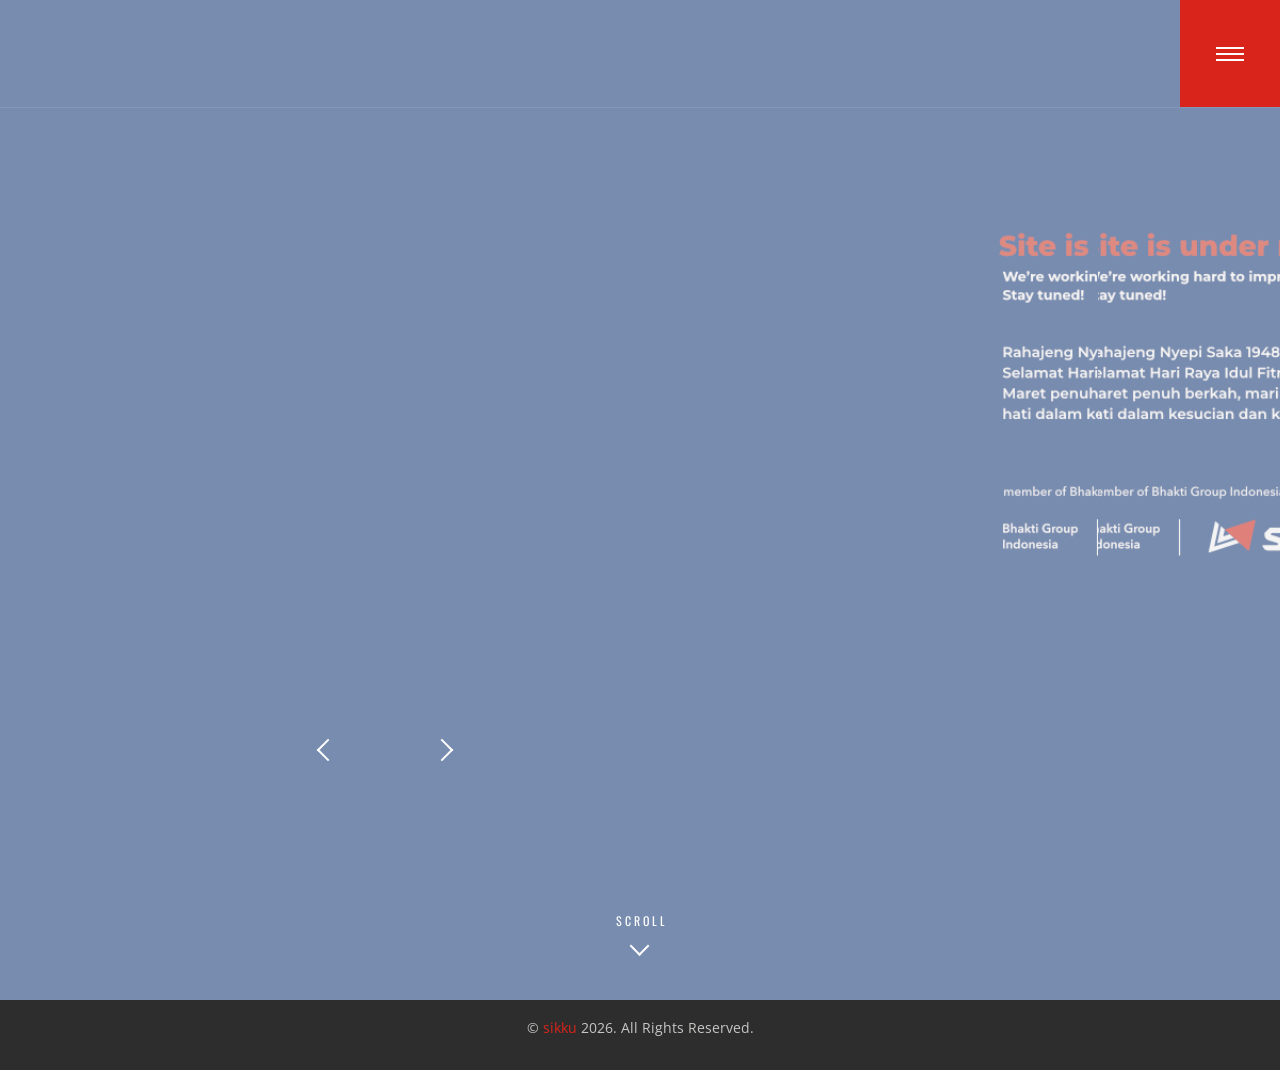
==== commit 0f62d866: "working" ====
--- a/index.html
+++ b/index.html
@@ -184,9 +184,9 @@
 
                     
                     <li data-index="rs-10" data-transition="slotzoom-horizontal" data-slotamount="7" data-hideafterloop="0" data-hideslideonmobile="off" data-easein="default" data-easeout="default" data-masterspeed="1000" data-delay="9000" data-rotate="0" data-saveperformance="off" class="rev-slidebg" data-title="Slide" data-param1="" data-param2="" data-param3="" data-param4="" data-param5="" data-param6="" data-param7="" data-param8="" data-param9="" data-param10="" data-description="">
-                    <img alt="" class="rev-slidebg" data-bgfit="cover" data-bgparallax="10" data-bgposition="center center" data-bgrepeat="no-repeat" data-no-retina="" src="images/main-slider/slider page.jpg">
-
-                    <div class="tp-caption tp-shape tp-shapewrapper tp-resizeme" data-basealign="slide" data-frames='[{"from":"opacity:0;","speed":1500,"to":"o:1;","delay":100,"ease":"Power3.easeInOut"},{"delay":"wait","speed":1000,"to":"opacity:0;","ease":"Power3.easeInOut"}]' data-height="full" data-hoffset="['0','0','0','0']" data-paddingbottom="[0,0,0,0]" data-paddingleft="[0,0,0,0]" data-paddingright="[0,0,0,0]" data-paddingtop="[0,0,0,0]" data-responsive_offset="on" data-textalign="['left','left','left','left']" data-type="shape" data-voffset="['0','0','0','0']" data-whitespace="normal" data-width="full" data-x="['center','center','center','center']" data-y="['middle','middle','middle','middle']" id="slide-1687-layer-1" style="z-index: 1;background-color:rgba(31, 31, 31, 0.15);border-color:rgba(31, 31, 31, 0.75);border-width:0px;">
+                    <img alt="" class="rev-slidebg" data-bgfit="cover" data-bgparallax="10" data-bgposition="center center" data-bgrepeat="no-repeat" data-no-retina="" src="images/main-slider/Slider-page.jpg">
+
+                    <div class="tp-caption tp-shape tp-shapewrapper tp-resizeme" data-basealign="slide" data-frames='[{"from":"opacity:0;","speed":1500,"to":"o:1;","delay":100,"ease":"Power3.easeInOut"},{"delay":"wait","speed":1000,"to":"opacity:0;","ease":"Power3.easeInOut"}]' data-height="full" data-hoffset="['0','0','0','0']" data-paddingbottom="[0,0,0,0]" data-paddingleft="[0,0,0,0]" data-paddingright="[0,0,0,0]" data-paddingtop="[0,0,0,0]" data-responsive_offset="on" data-textalign="['left','left','left','left']" data-type="shape" data-voffset="['0','0','0','0']" data-whitespace="normal" data-width="full" data-x="['center','center','center','center']" data-y="['middle','middle','middle','middle']" id="slide-1687-layer-1" style="z-index: 1;background-color:rgba(31, 31, 31, 0.05);border-color:rgba(31, 31, 31, 0.75);border-width:0px;">
                     </div>
                     
                     <div class="tp-caption" 
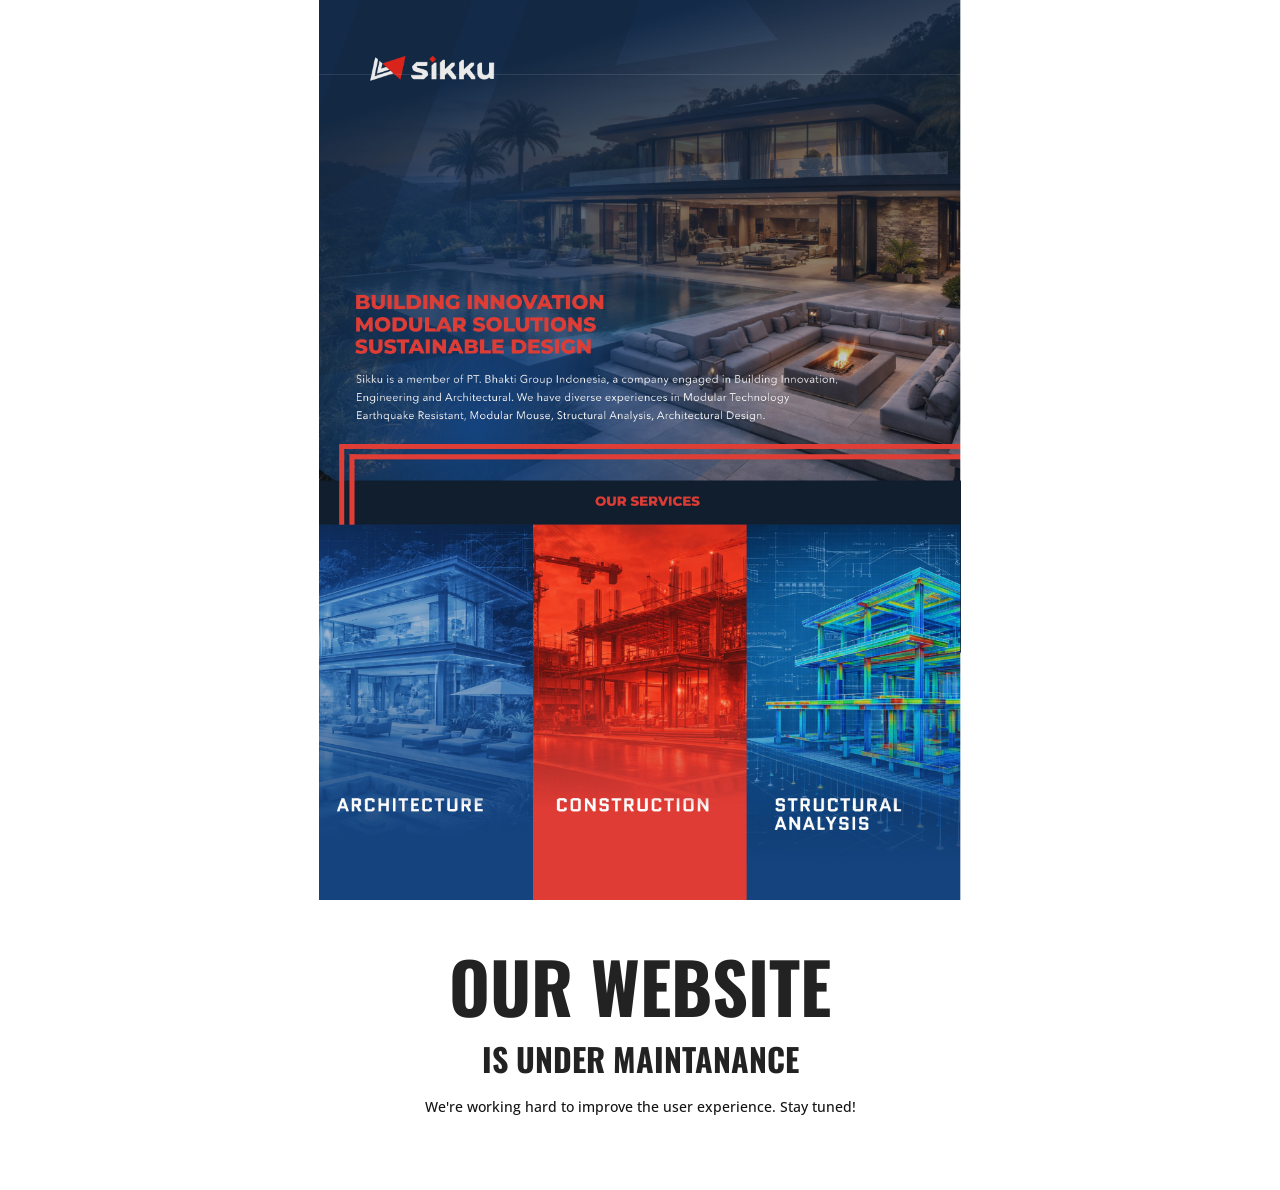
==== commit 10312473: "Rename error copy.html to index.html" ====
--- a/index.html
+++ b/index.html
@@ -1,439 +1,124 @@
-<!DOCTYPE html>
-<html lang="en">
-<head>
-<meta charset="utf-8">
-<meta http-equiv="X-UA-Compatible" content="IE=edge">
-<meta name="viewport" content="width=device-width, initial-scale=1.0">
-
-<title>Bhakti Group Indonesia</title>
-
-<!-- Stylesheets -->
-<link href="css/style.css" rel="stylesheet">
-<link href="css/responsive.css" rel="stylesheet">
-<link rel="icon" href="images/favicon.ico" type="image/x-icon">
-
-</head>
-
-<!-- page wrapper -->
-<body class="boxed_wrapper">
-
-
-    <!-- .preloader -->
-    <div class="preloader"></div>
-    <!-- /.preloader -->
-
-
-    <!-- Main Header -->
-    <header class="main-header header-style-one">
-        <div class="outer-container">
-            <div class="outer-box clearfix">
-                <div class="pull-left logo-box">
-                    <figure class="logo"><a href="index.html"><img src="images/logo-sikku white.png" alt=""></a></figure>
-                </div>
-                <div class="pull-right nav-toggler">
-                    <button class="nav-btn">
-                        <span class="icon-bar"></span>
-                        <span class="icon-bar"></span>
-                        <span class="icon-bar"></span>
-                    </button>
-                </div>
-            </div>
-        </div>
-
-        <!--Sticky Header-->
-        <div class="sticky-header">
-            <div class="container clearfix">
-                <figure class="logo-box"><a href="index.html"><img src="images/logo-sikku small.png" alt=""></a></figure>
-                <div class="menu-area">
-                    <nav class="main-menu navbar-expand-lg">
-                        <div class="navbar-header">
-                            <!-- Toggle Button -->      
-                            <button type="button" class="navbar-toggle" data-toggle="collapse" data-target=".navbar-collapse">
-                            <span class="icon-bar"></span>
-                            <span class="icon-bar"></span>
-                            <span class="icon-bar"></span>
-                            </button>
-                        </div>
-                        <div class="navbar-collapse collapse clearfix">
-                            <ul class="navigation clearfix">
-                                <li class="dropdown"><a href="#">Services</a>
-                                </li>  
-                                <li class="dropdown"><a href="#">Projects</a>
-                                </li>
-                                <li class="dropdown"><a href="#">About</a>
-                                </li>
-                                <li class="dropdown"><a href="#">Blog</a>
-                                </li>                              
-                                <li class="dropdown"><a href="#">Contact</a>
-                                </li>
-                            </ul>
-                        </div>
-                    </nav>
-                </div>
-            </div>
-        </div><!-- sticky-header end -->
-    </header>
-    <!-- End Main Header -->
-
-
-    <!--Form Back Drop-->
-    <div class="form-back-drop"></div>
-
-
-    <!-- Hidden Bar -->
-    <section class="hidden-bar">
-        <div class="inner-box">
-            <div class="cross-icon"><span class="fa fa-times"></span></div>
-            <!-- logo -->
-            <div class="logo-box centred">
-                <a href="index.html"><figure><img src="images/logo-sikku white.png" alt=""></figure></a>
-            </div>
-            <!-- side menu -->
-            <div class="side-menu">
-                <ul class="clearfix">
-                    <li class="current dropdown"><a href="#">Home</a>
-                        <ul>
-                            <li><a href="index.html">Home Page 01</a></li>
-                            <li><a href="index-2.html">Home Page 02</a></li>
-                            <li><a href="index-3.html">Home Page 03</a></li>
-                            <li><a href="index-4.html">Home Page 04</a></li>
-                            <li><a href="index-5.html">Home Page 05</a></li>
-                            <li><a href="index-6.html">Home Page 06</a></li>
-                            <li class="dropdown"><a href="#">Header Styles</a>
-                                <ul>
-                                    <li><a href="index.html">Header Style 01</a></li>
-                                    <li><a href="index-2.html">Header Style 02</a></li>
-                                    <li><a href="index-3.html">Header Style 03</a></li>
-                                    <li><a href="index-4.html">Header Style 04</a></li>
-                                    <li><a href="index-5.html">Header Style 05</a></li>
-                                    <li><a href="index-6.html">Header Style 06</a></li>
-                                </ul>
-                            </li>
-                        </ul>
-                    </li>
-                    <li class="dropdown"><a href="#">Services</a>
-                        <ul>
-                            <li><a href="service-1.html">Services Type 01</a></li>
-                            <li><a href="service-2.html">Services Type 02</a></li>
-                            <li><a href="service-3.html">Services Type 03</a></li>
-                            <li><a href="single-service.html">Single Service</a></li>
-                        </ul>
-                    </li> 
-                    <li class="dropdown"><a href="#">Projects</a>
-                        <ul>
-                            <li><a href="project-1.html">Projects Type 01</a></li>
-                            <li><a href="project-2.html">Projects Type 02</a></li>
-                            <li><a href="project-3.html">Projects Type 03</a></li>
-                            <li><a href="project-4.html">Projects Type 04</a></li>
-                            <li><a href="project-5.html">Projects Type 05</a></li>
-                            <li><a href="project-6.html">Projects Type 06</a></li>
-                            <li><a href="project-7.html">Projects Type 07</a></li>
-                            <li><a href="project-8.html">Projects Type 08</a></li>
-                            <li><a href="project-9.html">Projects Type 09</a></li>
-                            <li><a href="project-10.html">Projects Type 10</a></li>
-                            <li><a href="single-project-1.html">Single Project 01</a></li>
-                            <li><a href="single-project-2.html">Single Project 02</a></li>
-                            <li><a href="single-project-3.html">Single Project 03</a></li>
-                        </ul>
-                    </li>
-                    <li class="dropdown"><a href="#">About</a>
-                        <ul>
-                            <li><a href="about.html">About Type 01</a></li>
-                            <li><a href="about-2.html">About Type 02</a></li>
-                            <li><a href="our-team.html">Our Team</a></li>
-                            <li><a href="single-team.html">Single Team</a></li>
-                            <li><a href="faq.html">Faq Page</a></li>
-                            <li><a href="history.html">History Page</a></li>
-                            <li><a href="comming-soon.html">Comming Soon</a></li>
-                            <li><a href="error.html">Error Page</a></li>
-                        </ul>
-                    </li>
-                    <li class="dropdown"><a href="#">Blog</a>
-                        <ul>
-                            <li><a href="blog-grid.html">Blog Grid</a></li>
-                            <li><a href="blog-classic-1.html">Blog Classic 01</a></li>
-                            <li><a href="blog-classic-2.html">Blog Classic 02</a></li>
-                            <li><a href="blog-single.html">Blog Single</a></li>
-                        </ul>
-                    </li>                              
-                    <li class="dropdown"><a href="#">Contact</a>
-                        <ul>
-                            <li><a href="contact-1.html">Contact Type 01</a></li>
-                            <li><a href="contact-2.html">Contact Type 02</a></li>
-                        </ul>
-                    </li>
-                </ul>
-            </div>
-            <ul class="social-links">
-                <li><a href="#">Facebook</a></li>
-                <li><a href="#">Linkedin</a></li>
-                <li><a href="#">Twitter</a></li>
-                <li><a href="#">Google +</a></li>
-                <li><a href="#">Instagram</a></li>
-            </ul>
-        </div>
-    </section>
-    <!--End Hidden Bar -->
-
-
-    <!--Main Slider-->
-    <section class="main-slider">
-        <div class="rev_slider_wrapper fullwidthbanner-container"  id="rev_slider_one_wrapper" data-source="gallery">
-            <div class="rev_slider fullwidthabanner" id="rev_slider_one" data-version="5.4.1">
-                <ul>
-
-                    
-                    <li data-index="rs-10" data-transition="slotzoom-horizontal" data-slotamount="7" data-hideafterloop="0" data-hideslideonmobile="off" data-easein="default" data-easeout="default" data-masterspeed="1000" data-delay="9000" data-rotate="0" data-saveperformance="off" class="rev-slidebg" data-title="Slide" data-param1="" data-param2="" data-param3="" data-param4="" data-param5="" data-param6="" data-param7="" data-param8="" data-param9="" data-param10="" data-description="">
-                    <img alt="" class="rev-slidebg" data-bgfit="cover" data-bgparallax="10" data-bgposition="center center" data-bgrepeat="no-repeat" data-no-retina="" src="images/main-slider/Slider-page.jpg">
-
-                    <div class="tp-caption tp-shape tp-shapewrapper tp-resizeme" data-basealign="slide" data-frames='[{"from":"opacity:0;","speed":1500,"to":"o:1;","delay":100,"ease":"Power3.easeInOut"},{"delay":"wait","speed":1000,"to":"opacity:0;","ease":"Power3.easeInOut"}]' data-height="full" data-hoffset="['0','0','0','0']" data-paddingbottom="[0,0,0,0]" data-paddingleft="[0,0,0,0]" data-paddingright="[0,0,0,0]" data-paddingtop="[0,0,0,0]" data-responsive_offset="on" data-textalign="['left','left','left','left']" data-type="shape" data-voffset="['0','0','0','0']" data-whitespace="normal" data-width="full" data-x="['center','center','center','center']" data-y="['middle','middle','middle','middle']" id="slide-1687-layer-1" style="z-index: 1;background-color:rgba(31, 31, 31, 0.05);border-color:rgba(31, 31, 31, 0.75);border-width:0px;">
-                    </div>
-                    
-                    <div class="tp-caption" 
-                    data-paddingbottom="[0,0,0,0]"
-                    data-paddingleft="[0,0,0,0]"
-                    data-paddingright="[0,0,0,0]"
-                    data-paddingtop="[0,0,0,0]"
-                    data-responsive_offset="on"
-                    data-type="text"
-                    data-height="100%"
-                    data-width="['650','650','650','450']"
-                    data-whitespace="normal"
-                    data-hoffset="['-530','15','15','15']"
-                    data-voffset="['-350','-70','-50','-50']"
-                    data-x="['left','left','left','left']"
-                    data-y="['middle','middle','middle','middle']"
-                    data-textalign="['top','top','top','top']"
-                    data-frames='[{"delay":0,"split":"chars","splitdelay":0.1,"speed":2000,"frame":"0","from":"x:[105%];z:0;rX:45deg;rY:0deg;rZ:90deg;sX:1;sY:1;skX:0;skY:0;","mask":"x:0px;y:0px;s:inherit;e:inherit;","to":"o:1;","ease":"Power4.easeInOut"},{"delay":"3000","split":"chars","speed":5000,"frame":"999","to":"auto:auto;","ease":"Power3.easeInOut"}]'>
-                        <span class="rotate-text">EXTERIOR & INTERIONR DESIGN</span>
-                    </div>
-
-
-                    
-                    <div class="tp-caption tp-resizeme" 
-                    data-paddingbottom="[0,0,0,0]"
-                    data-paddingleft="[0,0,0,0]"
-                    data-paddingright="[0,0,0,0]"
-                    data-paddingtop="[0,0,0,0]"
-                    data-responsive_offset="on"
-                    data-type="text"
-                    data-height="none"
-                    data-whitespace="normal"
-                    data-width="['650','650','650','450']"
-                    data-hoffset="['15','15','15','15']"
-                    data-voffset="['-70','20','20','20']"
-                    data-x="['left','left','left','left']"
-                    data-y="['middle','middle','middle','middle']"
-                    data-textalign="['top','top','top','top']"
-                    data-frames='[{"delay":2500,"speed":2000,"frame":"0","from":"x:[175%];y:0px;z:0;rX:0;rY:0;rZ:0;sX:1;sY:1;skX:0;skY:0;opacity:1;","mask":"x:[-100%];y:0;s:inherit;e:inherit;","to":"o:1;","ease":"Power3.easeOut"},{"delay":"wait","speed":300,"frame":"999","to":"auto:auto;","ease":"Power3.easeInOut"}]'>
-                    
-                    </li>
-                    
-                    <li data-index="rs-11" data-transition="slotzoom-horizontal" data-slotamount="7" data-hideafterloop="0" data-hideslideonmobile="off" data-easein="default" data-easeout="default" data-masterspeed="1000" data-delay="9000" data-rotate="0" data-saveperformance="off" data-title="Slide" data-param1="" data-param2="" data-param3="" data-param4="" data-param5="" data-param6="" data-param7="" data-param8="" data-param9="" data-param10="" data-description="">
-                    <img alt="" class="rev-slidebg" data-bgfit="cover" data-bgparallax="10" data-bgposition="center center" data-bgrepeat="no-repeat" data-no-retina="" src="images/main-slider/slider-2.jpg">
-
-                    <div class="tp-caption tp-shape tp-shapewrapper tp-resizeme" data-basealign="slide" data-frames='[{"from":"opacity:0;","speed":1500,"to":"o:1;","delay":100,"ease":"Power3.easeInOut"},{"delay":"wait","speed":1000,"to":"opacity:0;","ease":"Power3.easeInOut"}]' data-height="full" data-hoffset="['0','0','0','0']" data-paddingbottom="[0,0,0,0]" data-paddingleft="[0,0,0,0]" data-paddingright="[0,0,0,0]" data-paddingtop="[0,0,0,0]" data-responsive_offset="on" data-textalign="['left','left','left','left']" data-type="shape" data-voffset="['0','0','0','0']" data-whitespace="normal" data-width="full" data-x="['center','center','center','center']" data-y="['middle','middle','middle','middle']" id="slide-1687-layer-1" style="z-index: 1;background-color:rgba(31, 31, 31, 0.15);border-color:rgba(31, 31, 31, 0.75);border-width:0px;">
-                    </div>
-                    
-                    <div class="tp-caption" 
-                    data-paddingbottom="[0,0,0,0]"
-                    data-paddingleft="[0,0,0,0]"
-                    data-paddingright="[0,0,0,0]"
-                    data-paddingtop="[0,0,0,0]"
-                    data-responsive_offset="on"
-                    data-type="text"
-                    data-height="100%"
-                    data-width="['650','650','650','450']"
-                    data-whitespace="normal"
-                    data-hoffset="['-530','15','15','15']"
-                    data-voffset="['-350','-70','-50','-50']"
-                    data-x="['left','left','left','left']"
-                    data-y="['middle','middle','middle','middle']"
-                    data-textalign="['top','top','top','top']"
-                    data-frames='[{"delay":0,"split":"chars","splitdelay":0.1,"speed":2000,"frame":"0","from":"x:[105%];z:0;rX:45deg;rY:0deg;rZ:90deg;sX:1;sY:1;skX:0;skY:0;","mask":"x:0px;y:0px;s:inherit;e:inherit;","to":"o:1;","ease":"Power4.easeInOut"},{"delay":"3000","split":"chars","speed":5000,"frame":"999","to":"auto:auto;","ease":"Power3.easeInOut"}]'>
-                        <span class="rotate-text">EXTERIOR & INTERIONR DESIGN</span>
-                    </div>
-
-
-
-                    
-                    <div class="tp-caption tp-resizeme" 
-                    data-paddingbottom="[0,0,0,0]"
-                    data-paddingleft="[0,0,0,0]"
-                    data-paddingright="[0,0,0,0]"
-                    data-paddingtop="[0,0,0,0]"
-                    data-responsive_offset="on"
-                    data-type="text"
-                    data-height="none"
-                    data-whitespace="normal"
-                    data-width="['650','650','650','450']"
-                    data-hoffset="['15','15','15','15']"
-                    data-voffset="['-70','20','20','20']"
-                    data-x="['left','left','left','left']"
-                    data-y="['middle','middle','middle','middle']"
-                    data-textalign="['top','top','top','top']"
-                    data-frames='[{"delay":2500,"speed":2000,"frame":"0","from":"x:[175%];y:0px;z:0;rX:0;rY:0;rZ:0;sX:1;sY:1;skX:0;skY:0;opacity:1;","mask":"x:[-100%];y:0;s:inherit;e:inherit;","to":"o:1;","ease":"Power3.easeOut"},{"delay":"wait","speed":300,"frame":"999","to":"auto:auto;","ease":"Power3.easeInOut"}]'>
-                    <h1>MODULAR <br/>SOLUTIONS</h1>
-                    <P>Our modular approach allows faster<br/>construction through prefabricated
-                    <br/>components while maintaining<br/>flexibility and design quality.</P>
-                    </div>
-                    
-                    </li>
-                    
-                    <li data-index="rs-15" data-transition="slotzoom-horizontal" data-slotamount="7" data-hideafterloop="0" data-hideslideonmobile="off" data-easein="default" data-easeout="default" data-masterspeed="1000" data-rotate="0" data-saveperformance="off" data-title="Slide" data-param1="" data-param2="" data-param3="" data-param4="" data-param5="" data-param6="" data-param7="" data-param8="" data-param9="" data-param10="" data-description="">
-                    <img alt="" class="rev-slidebg" data-bgfit="cover" data-bgparallax="10" data-bgposition="center center" data-bgrepeat="no-repeat" data-no-retina="" src="images/main-slider/slider-1.jpg">
-
-                    <div class="tp-caption tp-shape tp-shapewrapper tp-resizeme" data-basealign="slide" data-frames='[{"from":"opacity:0;","speed":1500,"to":"o:1;","delay":100,"ease":"Power3.easeInOut"},{"delay":"wait","speed":1000,"to":"opacity:0;","ease":"Power3.easeInOut"}]' data-height="full" data-hoffset="['0','0','0','0']" data-paddingbottom="[0,0,0,0]" data-paddingleft="[0,0,0,0]" data-paddingright="[0,0,0,0]" data-paddingtop="[0,0,0,0]" data-responsive_offset="on" data-textalign="['left','left','left','left']" data-type="shape" data-voffset="['0','0','0','0']" data-whitespace="normal" data-width="full" data-x="['center','center','center','center']" data-y="['middle','middle','middle','middle']" id="slide-1687-layer-1" style="z-index: 1;background-color:rgba(31, 31, 31, 0.15);border-color:rgba(31, 31, 31, 0.75);border-width:0px;">
-                    </div>
-                    
-                    <div class="tp-caption" 
-                    data-paddingbottom="[0,0,0,0]"
-                    data-paddingleft="[0,0,0,0]"
-                    data-paddingright="[0,0,0,0]"
-                    data-paddingtop="[0,0,0,0]"
-                    data-responsive_offset="on"
-                    data-type="text"
-                    data-height="100%"
-                    data-width="['650','650','650','450']"
-                    data-whitespace="normal"
-                    data-hoffset="['-530','15','15','15']"
-                    data-voffset="['-350','-70','-50','-50']"
-                    data-x="['left','left','left','left']"
-                    data-y="['middle','middle','middle','middle']"
-                    data-textalign="['top','top','top','top']"
-                    data-frames='[{"delay":0,"split":"chars","splitdelay":0.1,"speed":2000,"frame":"0","from":"x:[105%];z:0;rX:45deg;rY:0deg;rZ:90deg;sX:1;sY:1;skX:0;skY:0;","mask":"x:0px;y:0px;s:inherit;e:inherit;","to":"o:1;","ease":"Power4.easeInOut"},{"delay":"3000","split":"chars","speed":5000,"frame":"999","to":"auto:auto;","ease":"Power3.easeInOut"}]'>
-                        <span class="rotate-text">EXTERIOR & INTERIONR DESIGN</span>
-                    </div>
-
-
-                    
-                    <div class="tp-caption tp-resizeme" 
-                    data-paddingbottom="[0,0,0,0]"
-                    data-paddingleft="[0,0,0,0]"
-                    data-paddingright="[0,0,0,0]"
-                    data-paddingtop="[0,0,0,0]"
-                    data-responsive_offset="on"
-                    data-type="text"
-                    data-height="none"
-                    data-whitespace="normal"
-                    data-width="['650','650','650','450']"
-                    data-hoffset="['15','15','15','15']"
-                    data-voffset="['-70','20','20','20']"
-                    data-x="['left','left','left','left']"
-                    data-y="['middle','middle','middle','middle']"
-                    data-textalign="['top','top','top','top']"
-                    data-frames='[{"delay":2500,"speed":2000,"frame":"0","from":"x:[175%];y:0px;z:0;rX:0;rY:0;rZ:0;sX:1;sY:1;skX:0;skY:0;opacity:1;","mask":"x:[-100%];y:0;s:inherit;e:inherit;","to":"o:1;","ease":"Power3.easeOut"},{"delay":"wait","speed":300,"frame":"999","to":"auto:auto;","ease":"Power3.easeInOut"}]'>
-                    <h1>BUILDING INNOVATION</h1>
-                    <p>We explore innovative ideas and <br/>technologies to create buildings that
-                    <br/>are more efficient, adaptable and<br/>responsive to modern needs.
-                    </p>
-                    </div>
-                    </li>
-                    
-                </ul>
-            </div>
-        </div>
-        <!--Scroll Dwwn Btn-->
-        <div class="mouse-btn-down scroll-to-target" data-target=".about-section">
-            <div class="scroll-arrow-box">
-                <span class="scroll-arrow"></span>
-            </div>
-            <div class="scroll-btn-flip-box">
-                <span class="scroll-btn-flip" data-text="Scroll">Scroll</span>
-            </div>
-        </div>
-    </section>
-    <!--End Main Slider-->
-
-
-    <!-- about-section -->
-    <!-- about-section end -->
-
-
-    <!-- service-section -->
-    <!-- service-section end -->
-
-
-    <!-- video-section -->
-    <!-- video-section end -->
-
-
-    <!-- work-section -->
-    <!-- work-section end -->
-
-
-    <!-- project-section -->
-    <!-- project-section end -->
-
-
-    <!-- testimonial-section -->
-    <!-- testimonial-section end -->
-
-
-    <!-- fact-counter -->
-    <!-- fact-counter end -->
-
-
-    <!-- team-section -->
-    <!-- team-section end -->
-
-
-    <!-- clients-section -->
-    <!-- clients-section end -->
-
-
-    <!-- news-section -->
-    <!-- news-section end -->
-
-
-    <!-- main-footer -->
-    <footer class="main-footer">
-        <div class="container">
-            <div class="footer-bottom centred">
-                <div class="copyright">&copy; <a href="#">sikku</a> 2026. All Rights Reserved. </div>
-            </div>
-        </div>
-    </footer>
-    <!-- main-footer end -->
-
-
-
-<!--Scroll to top-->
-<button class="scroll-top scroll-to-target" data-target="html">
-    <span class="fa fa-arrow-up"></span>
-</button>
-
-
-
-<!-- jequery plugins -->
-<script src="js/jquery.js"></script>
-<script src="js/popper.min.js"></script>
-<script src="js/bootstrap.min.js"></script>
-
-<script src="js/owl.js"></script>
-<script src="js/wow.js"></script>
-<script src="js/validation.js"></script>
-<script src="js/jquery.fancybox.js"></script>
-<script src="js/appear.js"></script>
-<script src="js/parallax.min.js"></script>
-<script src="js/jquery.mCustomScrollbar.concat.min.js"></script>
-
-<!--Revolution Slider-->
-<script src="revolution/js/jquery.themepunch.revolution.min.js"></script>
-<script src="revolution/js/jquery.themepunch.tools.min.js"></script>
-<script src="revolution/js/revolution.extension.actions.min.js"></script>
-<script src="revolution/js/revolution.extension.carousel.min.js"></script>
-<script src="revolution/js/revolution.extension.kenburn.min.js"></script>
-<script src="revolution/js/revolution.extension.layeranimation.min.js"></script>
-<script src="revolution/js/revolution.extension.migration.min.js"></script>
-<script src="revolution/js/revolution.extension.navigation.min.js"></script>
-<script src="revolution/js/revolution.extension.parallax.min.js"></script>
-<script src="revolution/js/revolution.extension.slideanims.min.js"></script>
-<script src="revolution/js/revolution.extension.video.min.js"></script>
-<script src="js/main-slider-script.js"></script>
-
-<!-- main-js -->
-<script src="js/script.js"></script>
-
-</body><!-- End of .page_wrapper -->
-</html>
+<!DOCTYPE html>
+<html lang="en">
+<head>
+<meta charset="utf-8">
+<meta http-equiv="X-UA-Compatible" content="IE=edge">
+<meta name="viewport" content="width=device-width, initial-scale=1.0">
+
+<title>Bhakti Group Indonesia</title>
+
+<!-- Stylesheets -->
+<link href="css/style.css" rel="stylesheet">
+<link href="css/responsive.css" rel="stylesheet">
+<link rel="icon" href="images/favicon.ico" type="image/x-icon">
+
+</head>
+
+    <!-- Main Header -->
+    <header class="main-header header-style-one">
+        <div class="outer-container">
+            <div class="outer-box clearfix">
+                <div class="pull-left logo-box">
+                    <figure class="logo"><a href=""><img src="" alt=""></a></figure>
+                </div>
+                <div class="pull-right nav-toggler">
+                </div>
+            </div>
+        </div>
+
+        <!--Sticky Header-->
+        <div class="sticky-header">
+            <div class="container clearfix">
+                <figure class="logo-box"><a href=""><img src="images/logo-sikku small.png" alt=""></a></figure>
+                <div class="menu-area">
+                    <nav class="main-menu navbar-expand-lg">
+                        <div class="navbar-header">
+                            <!-- Toggle Button -->      
+                            <button type="button" class="navbar-toggle" data-toggle="collapse" data-target=".navbar-collapse">
+                            <span class="icon-bar"></span>
+                            <span class="icon-bar"></span>
+                            <span class="icon-bar"></span>
+                            </button>
+                        </div>
+                        <div class="navbar-collapse collapse clearfix">
+                            <ul class="navigation clearfix">
+                                <li class="dropdown"><a href="#">Home</a>
+                                </li>
+                                <li class="dropdown"><a href="#">Services</a>
+                                </li>  
+                                <li class="dropdown"><a href="#">Projects</a>
+                                </li>
+                                <li class="current dropdown"><a href="#">About</a>
+                                </li>                            
+                                <li class="dropdown"><a href="#">Contact</a>
+                                </li>
+                            </ul>
+                        </div>
+                    </nav>
+                </div>
+            </div>
+        </div><!-- sticky-header end -->
+    </header>
+    <!-- End Main Header -->
+
+
+    <!--Form Back Drop-->
+    <div class="form-back-drop"></div>
+
+    <!-- page-title -->
+    <section class="xoxoxo" style="background-image: url(images/background/web-page-2.jpg);">
+    </section>
+    <!-- page-title end -->
+
+    
+    <!-- error-section -->
+    <section class="error-section">
+        <div class="container">
+                <div class="col-lg-6 col-md-12 col-sm-12 offset-lg-3 error-column">
+                    <div class="content-box">
+                        <h1>OUR WEBSITE</h1>
+                        <h2>IS UNDER MAINTANANCE</h2>
+                        <p>We're working hard to improve the user experience. Stay tuned!</p>
+                        <form action="#" method="post">
+                            <div class="form-group">
+                            </div>
+                        </form>
+                    </div>
+                </div>
+            </div>
+        </div>
+    </section>
+    <!-- error-section end -->
+
+    <!-- main-footer -->
+    <!-- main-footer end -->
+
+
+
+<!--Scroll to top-->
+<button class="scroll-top scroll-to-target" data-target="html">
+    <span class="fa fa-arrow-up"></span>
+</button>
+
+
+
+<!-- jequery plugins -->
+<script src="js/jquery.js"></script>
+<script src="js/popper.min.js"></script>
+<script src="js/bootstrap.min.js"></script>
+
+<script src="js/owl.js"></script>
+<script src="js/wow.js"></script>
+<script src="js/validation.js"></script>
+<script src="js/jquery.fancybox.js"></script>
+<script src="js/appear.js"></script>
+<script src="js/isotope.js"></script>
+<script src="js/parallax.min.js"></script>
+<script src="js/jquery.countTo.js"></script>
+<script src="js/jquery.mCustomScrollbar.concat.min.js"></script>
+
+<!-- main-js -->
+<script src="js/script.js"></script>
+
+</body><!-- End of .page_wrapper -->
+</html>
--- a/css/style.css
+++ b/css/style.css
@@ -1,6576 +1,6468 @@
- 
-/* Css For Diaco */
-
-/************ TABLE OF CONTENTS ***************
-1. Fonts
-2. Reset
-3. Global
-4. Main Header
-5. Main Slider 
-6. Welcome Section
-7. Service Section
-9. Takecare Section
-8. Gallery Section
-10. Team Section
-11. Clients Section
-12. About Section
-14. News Section
-15. Testimonial Section
-16. Contact Section
-19. Main Footer
-20. Footer Bottom
-21. Header Style Two
-22. Slider Style Two
-23. About Style Two
-24. Team Style Two
-25. Chooseus Section
-26. Healthcare Section
-27. Pricing Section
-28. Google Map Section
-29. Cta Section
-30. About Page
-31. Page Title
-32. Page Info
-33. About Style Three
-34. Faq Section
-35. Error Section
-36. Service Page
-37. Service Page Section
-38. Single Service Page
-39. Single Service Content
-40. Gallery Page
-41. Our Blog/Blog Page
-42. Blog Grid
-43. Blog-Single
-44. Contact Page
-45. Contact Section
-46. Google Map
-
-
-**********************************************/
-
-
-/* use font link */
-
-@import url('https://fonts.googleapis.com/css?family=Oswald:200,300,400,500,600,700');
-@import url('https://fonts.googleapis.com/css?family=Open+Sans:300,300i,400,400i,600,600i,700,700i,800,800i');
-
-/* use style sheet */
-
-@import url(../css/font-awesome-all.css);
-@import url(../css/flaticon.css);
-@import url(../css/owl.css);
-@import url(../css/bootstrap.css);
-@import url(../css/jquery.fancybox.min.css);
-@import url(../css/animate.css);
-@import url(../css/settings.css);
-@import url(../css/layers.css);
-@import url(../css/navigation.css);
-
-
-
-/*** 
-
-====================================================================
-  Reset
-====================================================================
-
- ***/
-* {
-  margin:0px;
-  padding:0px;
-  border:none;
-  outline:none;
-}
-
-
-/*** 
-
-====================================================================
-  Global Settings
-====================================================================
-
- ***/
-
-
-body {
-  font-size:14px;
-  color:#222222;
-  line-height:24px;
-  font-weight:400;
-  background:#ffffff;
-  font-family: 'Open Sans', sans-serif;
-  background-size:cover;
-  background-repeat:no-repeat;
-  background-position:center top;
-  -webkit-font-smoothing: antialiased;
-}
-
-  @media (min-width:1200px) {
-  .container {
-    max-width: 1170px;
-    padding: 0px;
-  }
-}
-
-.auto-container{
-  position:static;
-  max-width:1200px;
-  padding:0px 15px;
-  margin:0 auto;
-}
-
-.container-fluid{
-  padding: 0px 0px;
-}
-
-.small-container{
-  max-width:680px;
-  margin:0 auto;
-}
-
-.boxed_wrapper{
-  position: relative;
-  overflow-x: hidden;
-  margin: 0 auto;
-  width: 100%;
-  min-width: 300px;
-}
-
-
-a{
-  text-decoration:none;
-  transition:all 500ms ease;
-  -moz-transition:all 500ms ease;
-  -webkit-transition:all 500ms ease;
-  -ms-transition:all 500ms ease;
-  -o-transition:all 500ms ease;
-}
-
-a:hover{
-  text-decoration:none;
-  outline:none;
-  color: #f2be00;
-}
-
-input,button,select,textarea{
-  font-family: 'Open Sans', sans-serif;
-  font-weight: 400;
-  font-size: 15px;
-}
-
-ul,li{
-  list-style:none;
-  padding:0px;
-  margin:0px; 
-}
-
-input{
-  transition: all 500ms ease;
-}
-
-button:focus,
-input:focus,
-textarea:focus{
-  outline: none;
-  box-shadow: none;
-  transition: all 500ms ease;
-}
-
-p{
-  position: relative;
-  font-family: 'Open Sans', sans-serif;
-  color: #222222;
-  margin-bottom: 0px;
-  font-style: normal;
-  transition: all 500ms ease;
-}
-
-h1,h2,h3,h4,h5,h6 {
-  position:relative;
-  font-family: 'Oswald', Sans-Serif;
-  font-weight: 400;
-  color: #222222;
-  margin: 0px;
-  transition: all 500ms ease;
-}
-
-
-.centred{
-  text-align: center;
-}
-
-.pull-left{
-  float: left;
-}
-
-.pull-right{
-  float: right;
-}
-
-figure{
-  margin: 0px;
-}
-
-img{
-  display: inline-block;
-  max-width: 100%;
-  height: auto;
-}
-
-@keyframes pulse {
-    50% {
-        box-shadow: 0 0 0 15px rgba(255, 255, 255, 0.20),
-        0 0 0 50px rgba(255, 255, 255, 0.10);
-    }
-}
-
-/** button **/
-
-.theme-btn {
-  position: relative;
-  display: inline-block;
-  font-size: 20px;
-  font-family: 'Passion One', Cursive;
-  padding: 20px 40px;
-  background: #ff7c4e;
-  line-height: 26px;
-  color: #ffffff;
-  font-weight: 400;
-  border-radius: 30px;
-  text-transform: uppercase;
-  transition: all 500ms ease;
-  cursor: pointer;
-  text-align: center;
-  z-index: 1;
-}
-
-.theme-btn:hover{
-  background: #3b3634;
-  color: #ffffff;
-  transform: translateY(-3px);
-}
-
-
-.pagination{
-  position: relative;
-  display: block;
-}
-
-.pagination li{
-  display: inline-block;
-  margin: 0px 5px;
-}
-
-.pagination li a{
-  position: relative;
-  display: inline-block;
-  font-size: 18px;
-  font-family: 'Playfair Display', sans-serif;
-  height: 52px;
-  font-weight: 900;
-  width: 52px;
-  line-height: 52px;
-  text-align: center;
-  color: #737879;
-  background: #f4f3f0;
-  transition: all 500ms ease;
-}
-
-.pagination li a:hover,
-.pagination li a.active{
-  background: #f18f20;
-  color: #ffffff;
-}
-
-.sec-pad{
-  padding: 115px 0px 120px 0px !important;
-}
-
-.preloader{
-  position: fixed; 
-  left:0px;
-  top:0px;
-  height:100%;
-  width: 100%;
-  z-index:999999;
-  background-color:#ffffff;
-  background-position:center center;
-  background-repeat:no-repeat;
-  background-image:url(../images/icons/preloader.gif);
-}
-
-.scroll-top {
-  width: 50px;
-  height: 50px;
-  line-height: 50px;
-  position: fixed;
-  bottom: 105%;
-  right: 50px;
-  font-size: 16px;
-  border-radius: 50%;
-  z-index: 99;
-  color: #ffffff;
-  text-align: center;
-  cursor: pointer;
-  background: #d8241b;
-  transition: 1s ease;
-}
-.scroll-top.open {
-  bottom: 30px;
-}
-.scroll-top:hover{
-  background: #222222;
-}
-.scroll-top span{
-  color: #fff;
-}
-.scroll-top:after {
-  position: absolute;
-  z-index: -1;
-  content: '';
-  top: 100%;
-  left: 5%;
-  height: 10px;
-  width: 90%;
-  opacity: 1;
-  background: -webkit-radial-gradient(center, ellipse, rgba(0, 0, 0, 0.25) 0%, rgba(0, 0, 0, 0) 80%);
-  background: -webkit-radial-gradient(center ellipse, rgba(0, 0, 0, 0.25) 0%, rgba(0, 0, 0, 0) 80%);
-  background: radial-gradient(ellipse at center, rgba(0, 0, 0, 0.25) 0%, rgba(0, 0, 0, 0) 80%);
-}
-
-/** sec-title **/
-
-.sec-title .top-title{
-  position: relative;
-  display: block;
-  font-size: 14px;
-  font-family: 'Oswald', sans-serif;
-  color: #d8241b;
-  line-height: 20px;
-  font-weight: 300;
-  margin-bottom: 1px;
-  text-transform: uppercase;
-}
-
-.Project-title{
-  position: relative;
-  display: block;
-  font-size: 52px;
-  font-family: 'Oswald', sans-serif;
-  color: white;
-  line-height: 80px;
-  font-weight: 700;
-  text-transform: uppercase;
-  margin-bottom: 100px;
-}
-
-.sec-title h1{
-  position: relative;
-  display: block;
-  font-size: 52px;
-  color: #ffffff;
-  line-height: 80px;
-  font-weight: 700;
-  text-transform: uppercase;
-}
-
-.sec-title h1 span{
-  font-weight: 300;
-}
-
-.sec-title h1:before{
-  position: absolute;
-  content: '';
-  background: url(../images/icons/title-icon.png);
-  width: 236px;
-  height: 18px;
-  left: 0px;
-  bottom: 10px;
-  background-repeat: no-repeat;
-  z-index: -1;
-}
-
-.sec-title.centred h1:before{
-  right: 0px;
-  margin: 0 auto;
-}
-
-.gray-bg{
-  background: #f8f8f8;
-}
-
-.black-bg{
-  background: #111111;
-}
-
-
-
-
-/*** 
-
-====================================================================
-                        Home-Page-One
-====================================================================
-
-***/
-
-
-/** main-header **/
-
-.main-header{
-  position:relative;
-  left:0px;
-  top:0px;
-  background: #ffffff;
-  z-index:999;
-  width:100%;
-  transition:all 500ms ease;
-  -moz-transition:all 500ms ease;
-  -webkit-transition:all 500ms ease;
-  -ms-transition:all 500ms ease;
-  -o-transition:all 500ms ease;
-}
-
-.sticky-header{
-  position:fixed;
-  opacity:0;
-  visibility:hidden;
-  background: #153a7f;
-  left:0px;
-  top:0px;
-  width:100%;
-  z-index:0;
-  box-shadow: 0 0px 20px 0px #040e20;
-  transition:all 500ms ease;
-  -moz-transition:all 500ms ease;
-  -webkit-transition:all 500ms ease;
-  -ms-transition:all 500ms ease;
-  -o-transition:all 500ms ease;
-}
-
-.fixed-header .sticky-header{
-  z-index:999;
-  opacity:1;
-  visibility:visible;
-  -ms-animation-name: fadeInDown;
-  -moz-animation-name: fadeInDown;
-  -op-animation-name: fadeInDown;
-  -webkit-animation-name: fadeInDown;
-  animation-name: fadeInDown;
-  -ms-animation-duration: 500ms;
-  -moz-animation-duration: 500ms;
-  -op-animation-duration: 500ms;
-  -webkit-animation-duration: 500ms;
-  animation-duration: 500ms;
-  -ms-animation-timing-function: linear;
-  -moz-animation-timing-function: linear;
-  -op-animation-timing-function: linear;
-  -webkit-animation-timing-function: linear;
-  animation-timing-function: linear;
-  -ms-animation-iteration-count: 1;
-  -moz-animation-iteration-count: 1;
-  -op-animation-iteration-count: 1;
-  -webkit-animation-iteration-count: 1;
-  animation-iteration-count: 1;
-}
-
-
-/** header-style-one **/
-
-.header-style-one .outer-container{
-  position: absolute;
-  left: 0px;
-  top: 0px;
-  width: 100%;
-}
-
-.header-style-one .outer-container .outer-box{
-  position: relative;
-  border-bottom: 1px solid rgba(255, 255, 255, 0.10);
-}
-
-.header-style-one .logo-box{
-  position: relative;
-  padding: 29px 0px 21px 100px;
-}
-
-.header-style-one .nav-toggler .nav-btn {
-  position: relative;
-  display: block;
-  color: #ffffff;
-  font-size: 40px;
-  height: 107px;
-  width: 100px;
-  line-height: 107px;
-  background: #d8241b;
-  text-align: center;
-  cursor: pointer;
-  z-index: 1;
-}
-
-.header-style-one .nav-toggler .nav-btn .icon-bar {
-  background: #ffffff;
-  height: 2px;
-  width: 28px;
-  display: block;
-  margin: 4px auto;
-  text-align: center;
-  cursor: pointer;
-  transition: all 500ms ease;
-}
-
-.header-style-one .nav-toggler .nav-btn:hover .icon-bar:nth-child(2){
-  width: 22px;
-}
-
-.header-style-one .nav-toggler .nav-btn:hover .icon-bar:last-child{
-  width: 16px;
-}
-
-/** header-style-two **/
-
-.header-style-two .logo-box{
-  position: relative;
-  margin-top: 26px;
-}
-
-.header-style-two .header-upper{
-  position: absolute;
-  left: 0px;
-  top: -59px;
-  width: 100%;
-}
-
-
-
-/** main-menu **/
-
-.main-header .nav-outer{
-  position: relative;
-  float: right;
-}
-
-.header-style-two .header-upper .inner-container{
-  position: relative;
-  display: block;
-  background: #222222;
-  padding: 0px 40px 0px 30px;
-}
-
-.header-style-two .header-upper .inner-container:before{
-  position: absolute;
-  content: '';
-  background: rgba(198, 164, 126, 0.40);
-  width: 1150px;
-  height: 100%;
-  left: 10px;
-  top: 6px;
-  z-index: -1;
-}
-
-.main-header .header-upper .menu-area,
-.main-header .header-upper .outer-box{
-  position: relative;
-  float: left;
-}
-
-.main-header .header-upper .outer-box{
-  position: relative;
-  margin-top: 43px;
-}
-
-.main-header .header-upper .outer-box .search-outer{
-  position: relative;
-  padding-left: 26px;
-}
-
-.main-header .header-upper .outer-box .search-outer:before{
-  position: absolute;
-  content: '';
-  background: #ffffff;
-  width: 1px;
-  height: 20px;
-  left: 0px;
-  top: 1px;
-}
-
-.main-header .header-upper .menu-area{
-  position: relative;
-  display: block;
-  margin-right: 14px;
-}
-
-.main-menu .navbar-collapse{
-  padding:0px;  
-}
-
-.main-menu .navigation > li{
-  position:relative;
-  float:left;
-  margin: 0px 21px;
-}
-
-.main-menu .navigation > li:first-child{
-  margin-left: 0px;
-}
-
-.main-menu .navigation > li > a{
-  position:relative;
-  display:block;
-  font-size:18px;
-  font-family: 'Oswald', sans-serif;
-  color:#ffffff;
-  line-height:26px;
-  font-weight:400;
-  opacity:1;
-  letter-spacing: 1px;
-  text-transform:uppercase;
-  padding: 39px 0px 42px 0px;
-  transition:all 500ms ease;
-  -moz-transition:all 500ms ease;
-  -webkit-transition:all 500ms ease;
-  -ms-transition:all 500ms ease;
-  -o-transition:all 500ms ease;
-}
-
-.main-menu .navigation > li.current > a,
-.main-menu .navigation > li:hover > a{
-  color: #d8241b;
-}
-
-.main-menu .navigation{
-  position: relative;
-}
-
-.main-menu .navigation > li > ul{
-  position:absolute;
-  left:0px;
-  top: 100%;
-  width:250px;
-  z-index:100;
-  display:none;
-  background:#ffffff;
-  border-top: 3px solid #d8241b;
-  box-shadow: 0px 0px 10px rgba(0,0,0,0.10);
-}
-
-.main-menu .navigation > li > ul > li{
-  position:relative;
-  width:100%;
-  padding: 7px 30px;
-  border-bottom: 1px solid #e5e5e5;
-  transition: all 500ms ease;
-}
-
-.main-menu .navigation > li > ul > li:last-child{
-  border-bottom:none; 
-}
-
-.main-menu .navigation > li > ul > li > a{
-  position:relative;
-  display:block;
-  font-family: 'Oswald', sans-serif;
-  padding:6px 0px;
-  line-height:24px;
-  font-size:14px;
-  color:#222222;
-  font-weight: 400;
-  letter-spacing: 1px;
-  text-align:left;
-  text-transform:capitalize;
-  transition:all 500ms ease;
-  -moz-transition:all 500ms ease;
-  -webkit-transition:all 500ms ease;
-  -ms-transition:all 500ms ease;
-  -o-transition:all 500ms ease;
-}
-
-.main-menu .navigation > li > ul > li:hover{
-  background: #d8241b;
-  border-bottom: 1px solid #d8241b;
-}
-
-.main-menu .navigation > li > ul > li:hover a{
-  color: #ffffff;
-  padding-left: 10px;
-}
-
-.main-menu .navigation > li > ul > li:last-child:hover{
-  border-bottom: none;
-}
-
-.main-menu .navigation > li.dropdown:hover > ul{
-  visibility:visible;
-  opacity:1;
-}
-
-.main-menu .navbar-collapse > ul li.dropdown .dropdown-btn{
-  position:absolute;
-  right: 15px;
-  top: 8px;
-  font-size:18px;
-  border: 1px solid #ffffff;
-  color:#ffffff;
-  width: 35px;
-  height: 30px;
-  line-height: 30px;
-  text-align: center;
-  cursor:pointer;
-  z-index:5;
-  display: none;
-}
-
-.navbar-header {
-  display: none;
-}
-
-/** sub-menu **/
-
-.main-menu .navigation > li > ul > li > ul{
-  position:absolute;
-  left:100%;
-  top:0%;
-  width:230px;
-  z-index:100;
-  display:none;
-  padding: 0px 0px;
-  background-color: #ffffff;
-  border-top: 3px solid #d8241b;
-  -webkit-box-shadow:2px 2px 5px 1px rgba(0,0,0,0.05),-2px 0px 5px 1px rgba(0,0,0,0.05);
-  -ms-box-shadow:2px 2px 5px 1px rgba(0,0,0,0.05),-2px 0px 5px 1px rgba(0,0,0,0.05);
-  -o-box-shadow:2px 2px 5px 1px rgba(0,0,0,0.05),-2px 0px 5px 1px rgba(0,0,0,0.05);
-  -moz-box-shadow:2px 2px 5px 1px rgba(0,0,0,0.05),-2px 0px 5px 1px rgba(0,0,0,0.05);
-  box-shadow:2px 2px 5px 1px rgba(0,0,0,0.05),-2px 0px 5px 1px rgba(0,0,0,0.05);
-}
-
-.main-menu .navigation li > ul > li.dropdown:hover > ul {
-  visibility: visible;
-  opacity: 1;
-  top: 0;
-}
-
-.main-menu .navigation > li > ul > li > ul > li{
-  position:relative;
-  width:100%;
-  margin:0px;
-  border-bottom: 1px solid #e5e5e5;
-}
-
-.main-menu .navigation > li > ul > li > ul > li:last-child{
-  border-bottom:none; 
-}
-
-.main-menu .navigation > li > ul > li > ul > li > a{
-  position:relative;
-  display:block;
-  padding:10px 30px !important;
-  line-height:24px;
-  font-weight:400;
-  font-family: 'Oswald', sans-serif;
-  font-size:15px;
-  letter-spacing: 1px;
-  text-transform:capitalize;
-  color: #222222 !important;
-  transition:all 500ms ease;
-  -moz-transition:all 500ms ease;
-  -webkit-transition:all 500ms ease;
-  -ms-transition:all 500ms ease;
-  -o-transition:all 500ms ease;
-}
-
-.main-menu .navigation > li > ul > li > ul > li:hover > a{
-  color: #ffffff !important;
-  background:#d8241b;
-  padding-left: 40px !important;
-}
-
-.main-menu .navigation > li > ul > li.dropdown > a:after {
-  position: absolute;
-  content: "\f105";
-  font-size: 16px;
-  color: #222;
-  top: 6px;
-  right: -12px;
-  font-family: 'Font Awesome 5 Free';
-  font-weight: 600;
-  cursor: pointer;
-  transition: all 500ms ease;
-}
-
-.main-menu .navigation > li > ul > li.dropdown:hover > a:after{
-  color: #ffffff;
-}
-
-/** search box **/
-
-.main-header .search-outer{
-  position: relative;
-  left: 4px;
-}
-
-.search-outer .header-flyout-searchbar i:before{
-  position: relative;
-  font-size: 18px;
-  color: #ffffff;
-  margin: 0px;
-  cursor: pointer;
-  transition: all 500ms ease;
-}
-
-.wraper_flyout_search {
-position: fixed;
-top: 0;
-right: 0;
-bottom: 0;
-left: 0;
-z-index: 99999;
-opacity: 0;
-visibility: hidden;
-transition: all 0.3s ease-in-out;
--webkit-transition: all 0.3s ease-in-out;
-}
-
-.wraper_flyout_search > .table {
-display: table;
-table-layout: fixed;
-width: 100%;
-height: 100%;
-margin: 0;
-}
-
-.wraper_flyout_search > .table > .table-cell {
-position: relative;
-display: table-cell;
-width: 100%;
-height: 100%;
-vertical-align: middle;
-text-align: center;
-}
-
-.wraper_flyout_search > .table > .table-cell > .flyout-search-layer {
-position: absolute;
-top: 0;
-right: 0;
-bottom: 0;
-z-index: 1;
-transform: translateX(100%);
--webkit-transform: translateX(100%);
-}
-
-.wraper_flyout_search > .table > .table-cell > .flyout-search-layer:nth-child(1) {
-left: 0;
-background-color: rgba(0, 0, 0, 0.5);
-transition: all 0.3s ease-in-out 0s;
--webkit-transition: all 0.3s ease-in-out 0s;
-}
-
-.wraper_flyout_search > .table > .table-cell > .flyout-search-layer:nth-child(2) {
-left: 300px;
-background-color: rgba(0, 0, 0, 0.4);
-transition: all 0.3s ease-in-out 0.3s;
--webkit-transition: all 0.3s ease-in-out 0.3s;
-}
-
-.wraper_flyout_search > .table > .table-cell > .flyout-search-layer:nth-child(3) {
-left: 600px;
-background-color: rgba(0, 0, 0, 0.9);
-transition: all 0.9s ease-in-out 0.6s;
--webkit-transition: all 0.9s ease-in-out 0.6s;
-}
-
-.wraper_flyout_search > .table > .table-cell > .flyout-search-close {
-position: absolute;
-top: 40px;
-right: 40px;
-width: 30px;
-z-index: 2;
-text-align: center;
-cursor: pointer;
-}
-
-.wraper_flyout_search > .table > .table-cell > .flyout-search-close > .flyout-search-close-line {
-width: 100%;
-height: 2px;
-float: left;
-margin-bottom: 5px;
-background-color: #fff;
-}
-
-.wraper_flyout_search > .table > .table-cell > .flyout-search-close > .flyout-search-close-line:nth-child(1) {
-transform: rotate(45deg);
--webkit-transform: rotate(45deg);
-}
-
-.wraper_flyout_search > .table > .table-cell > .flyout-search-close > .flyout-search-close-line:nth-child(2) {
-margin-top: -7px;
-transform: rotate(-45deg);
--webkit-transform: rotate(-45deg);
-}
-
-.wraper_flyout_search > .table > .table-cell .flyout_search {
-position: relative;
-z-index: 1;
-float: right;
-width: 100%;
-max-width: 500px;
-padding: 100px 40px 100px 40px;
-text-align: right;
-}
-
-.wraper_flyout_search > .table > .table-cell .flyout_search > .flyout-search-title {
-margin-bottom: 30px;
-}
-
-.wraper_flyout_search > .table > .table-cell .flyout_search > .flyout-search-title > *:last-child {
-margin-bottom: 0 !important;
-}
-
-.wraper_flyout_search > .table > .table-cell .flyout_search > .flyout-search-title h4 {
-margin-bottom: 20px;
-text-transform: uppercase;
-font-weight: 300;
-font-size: 35px;
-color: #fff;
-line-height: 45px;
-letter-spacing: 50px;
-opacity: 0;
-transition: all 1s ease-in-out 0s;
--webkit-transition: all 1s ease-in-out 0s;
-}
-
-.wraper_flyout_search > .table > .table-cell .flyout_search > .flyout-search-bar .form-row {
-position: relative;
-padding: 0;
-margin: 0;
-}
-
-.wraper_flyout_search > .table > .table-cell .flyout_search > .flyout-search-bar .form-row input[type=search] {
-width: 100%;
-height: 60px;
-padding: 0px 40px 0px 0px;
-background-color: initial;
-border: none;
-border-bottom: 3px #dedede solid;
-box-shadow: initial;
-font-size: 20px;
-color: #fff;
-}
-
-.wraper_flyout_search > .table > .table-cell .flyout_search > .flyout-search-bar .form-row button[type=submit] {
-position: absolute;
-top: 17px;
-right: 0;
-z-index: 1;
-width: 40px;
-height: auto;
-background-color: initial;
-border: none;
-cursor: pointer;
-}
-
-.wraper_flyout_search > .table > .table-cell .flyout_search > .flyout-search-bar .form-row button[type=submit] i {
-font-size: 20px;
-color: #fff;
-line-height: 20px;
-}
-
-body.flyout-searchbar-active .wraper_flyout_search {
-opacity: 1;
-visibility: visible;
-}
-
-body.flyout-searchbar-active .wraper_flyout_search > .table > .table-cell > .flyout-search-layer {
-transform: translateX(0);
--webkit-transform: translateX(0);
-}
-
-body.flyout-searchbar-active .wraper_flyout_search > .table > .table-cell .flyout_search > .flyout-search-title h4 {
-letter-spacing: 0;
-opacity: 1;
-} 
-
-#hamburger-menu {
-width: 100%;
-}
-
-
-/** stricky-header **/
-
-.sticky-header .main-menu .navigation > li{
-  margin: 0px;
-}
-
-.sticky-header .main-menu .navigation > li > a{
-  padding: 14px 30px 16px 30px !important;
-}
-
-.sticky-header .main-menu .navigation > li > a{
-  color: #ffffff;
-}
-
-.sticky-header .main-menu .navigation > li.current > a,
-.sticky-header .main-menu .navigation > li:hover > a{
-  background: #d8241b;
-  color: #ffffff;
-}
-
-.sticky-header .logo-box{
-  position: relative;
-  float: left;
-  margin-top: 10px;
-  padding: 0px;
-}
-
-.sticky-header .menu-area{
-  position: relative;
-  float: right;
-}
-
-.sticky-header .main-menu .navigation > li > a:before{
-  display: none;
-}
-
-/** hidden-sidebar **/
-
-.hidden-bar{
-  position: fixed;
-  right: -350px;
-  top: 0px;
-  width: 350px;
-  height:100%;
-  overflow-y:auto;
-  border-left: 1px solid #231b26;
-  z-index: 99999;
-  opacity: 0;
-  background-color: #1f1f1f;
-  visibility: hidden;
-  -webkit-transition: all 0.5s ease;
-  -moz-transition: all 0.5s ease;
-  -ms-transition: all 0.5s ease;
-  -o-transition: all 0.5s ease;
-  transition: all 0.5s ease;
-}
-
-.side-content-visible .hidden-bar{
-  right:0px;
-  opacity:1;
-  visibility:visible;
-}
-
-.hidden-bar .inner-box{
-  position:relative;
-  background-color: #153a7f;
-  padding:55px 40px 50px;
-}
-
-.hidden-bar .inner-box .cross-icon{
-  position:absolute;
-  right:30px;
-  top:30px;
-  cursor:pointer;
-  color:#ffffff;
-  font-size:20px;
-}
-
-.hidden-bar .inner-box h2{
-  position:relative;
-  font-size:28px;
-  font-weight:600;
-  line-height:1.2em;
-  color:#ffffff;
-  margin-bottom:20px;
-}
-
-.mCSB_inside>.mCSB_container{
-  margin-right: 0;
-}
-
-.form-back-drop{
-  position:fixed;
-  right:0px;
-  top:0px;
-  width:100%;
-  height:100%;
-  opacity:0;
-  background:rgba(0,0,0,0.70);
-  visibility:hidden;
-  z-index:9990;
-  transition:all 0.5s ease;
-  -moz-transition:all 0.5s ease;
-  -webkit-transition:all 0.5s ease;
-  -ms-transition:all 0.5s ease;
-  -o-transition:all 0.5s ease;  
-}
-
-.side-content-visible .form-back-drop{
-  opacity:1;
-  visibility:visible;
-}
-
-.hidden-bar .side-menu {
-  background-color: transparent;
-  padding: 0;
-  font-family: 'Muli', sans-serif;
-  font-size:12px;
-  letter-spacing:1px;
-}
-
-.hidden-bar .side-menu ul li ul a {
-  background: transparent;
-}
-
-.hidden-bar .side-menu ul li ul li ul li a {
-  background: transparent;
-}
-
-.hidden-bar .side-menu li.current > a {
-  color: #fff;
-}
-
-.hidden-bar .side-menu ul li{
-  position: relative;
-  display: block;
-}
-
-.hidden-bar .side-menu ul li a {
-  position: relative;
-  background: transparent;
-  color: #fff;
-  display: block;
-  font-size: 16px;
-  font-family: 'Oswald', sans-serif;
-  font-weight: 400;
-  text-transform: uppercase;
-  border-bottom: 1px solid #ffffff;
-  padding: 15px 0px;
-  transition: all 0.3s ease;
-  -moz-transition: all 0.3s ease;
-  -webkit-transition: all 0.3s ease;
-  -ms-transition: all 0.3s ease;
-  -o-transition: all 0.3s ease;
-}
-
-.hidden-bar .side-menu ul li a .btn.expander {
-  background: none;
-  color: #fff;
-  padding: 4px 12px;
-  font-size: 14px;
-  border-radius: 0px;
-  position: absolute;
-  border: 1px solid #ffffff;
-  top: 15px;
-  right: 0px;
-  outline: none;
-}
-
-.hidden-bar .side-menu ul li a .btn:focus{
-  box-shadow: none;
-}
-
-.hidden-bar .navigation > li{
-  display: block;
-}
-
-.hidden-bar .logo-box{
-  position: relative;
-  display: block;
-  padding-bottom: 30px;
-  border-bottom: 1px solid rgba(255, 255, 255, 0.20);
-  margin-bottom: 60px;
-}
-
-.hidden-bar .social-links{
-  position: relative;
-  padding: 60px 0px;
-}
-
-.hidden-bar .social-links li{
-  position: relative;
-  display: inline-block;
-  margin-right: 15px;
-}
-
-.hidden-bar .social-links li:last-child{
-  margin-right: 0px;
-}
-
-.hidden-bar .social-links li a{
-  position: relative;
-  display: inline-block;
-  font-size: 15px;
-  line-height: 26px;
-  color: #ffffff;
-  font-family: 'Open Sans', sans-serif;
-}
-
-.hidden-bar .social-links li a:hover{
-  color: #d8241b;
-}
-
-/** main-slider **/
-
-.main-slider{
-  position: relative;
-}
-
-.main-slider h1{
-  position:relative;
-  display: block;
-  font-size: 72px;
-  line-height: 70px;
-  color: #cb2027;
-  font-weight: 700;
-  font-family: 'Oswald', sans-serif;
-  margin-bottom: 0px;
-  text-transform: uppercase;
-  z-index: 2;
-}
-
-.main-slider p {
-  color: #ffffff;
-  font-family: sans-serif;
-  font-size: 18px;
-  margin-top: 20px;
-  line-height: 1.3;
-}
-
-.rotate-text{
-  position: relative;
-  display: block;
-  font-size: 10px;
-  line-height: 20px;
-  font-family: 'Oswald', sans-serif;
-  font-weight: 300;
-  color: #222222;
-  letter-spacing: 5px;
-  transform: rotate(270deg);
-  text-transform: uppercase;
-}
-
-.rotate-text:before{
-  position: absolute;
-  content: '';
-  right: -80px;
-  top: 10px;
-  background: #222222;
-  width: 60px;
-  height: 1px;
-}
-
-.main-slider span.rotate-text{
-  position: relative;
-  display: block;
-  font-size: 10px;
-  line-height: 20px;
-  font-family: 'Oswald', sans-serif;
-  font-weight: 300;
-  letter-spacing: 5px;
-  transform: rotate(270deg);
-  text-transform: uppercase;
-  color: #b1b2b2;
-}
-
-.main-slider span.rotate-text:before{
-  position: absolute;
-  content: '';
-  width: 60px;
-  height: 1px;
-  background: rgba(255, 255, 255, 0.50);
-  right: 320px;
-  top: 8px;
-  transition: all 500ms ease;
-  display: none;
-}
-
-.main-slider .title-text .text-1{
-  position: relative;
-  display: block;
-  font-size: 250px;
-  line-height: 250px;
-  font-family: 'Oswald', sans-serif;
-  text-transform: uppercase;
-  font-weight: 700;
-  color: transparent;
-  -webkit-text-stroke-width: 1px;
-  -webkit-text-stroke-color: rgba(255, 255, 255, 0.20);
-  transition: all 500ms ease;
-}
-
-.main-slider .title-text .text-2{
-  position: relative;
-  display: block;
-  font-size: 100px;
-  line-height: 100px;
-  font-family: 'Oswald', sans-serif;
-  text-transform: uppercase;
-  font-weight: 700;
-  letter-spacing: 40px;
-  color: transparent;
-  -webkit-text-stroke-width: 1px;
-  -webkit-text-stroke-color: rgba(255, 255, 255, 0.20);
-  transition: all 500ms ease
-}
-
-.tp-bannertimer{
-  display: none !important;
-}
-
-.tparrows.tp-leftarrow:before{
-  content: '';
-}
-
-.nav-style-one .owl-nav .owl-prev span:before,
-.nav-style-one .owl-nav .owl-next span:before{
-  content: '';
-}
-
-.tp-leftarrow.tparrows.metis,
-.nav-style-one .owl-nav .owl-prev{
-  width: 60px;
-  height: 50px;
-  position: relative;
-  display: inline-block;
-  background: transparent;
-  top: 0;
-  left: 15px !important;
-  cursor: pointer;
-  transition: all 500ms ease;
-}
-
-.tp-leftarrow.tparrows.metis:hover,
-.nav-style-one .owl-nav .owl-prev:hover{
-  left: 0px !important;
-}
-
-.tp-leftarrow.tparrows.metis:before,
-.nav-style-one .owl-nav .owl-prev:before {
-  left: auto;
-  content: '';
-  position: absolute;
-  top: 17px;
-  left: 5px;
-  width: 16px;
-  height: 16px;
-  border-bottom: 2px solid white;
-  border-left: 2px solid white;
-  -webkit-transform: rotate(45deg);
-  -ms-transform: rotate(45deg);
-  transform: rotate(45deg);
-  -webkit-transition: .7s cubic-bezier(.2, .96, .34, 1);
-  -o-transition: .7s cubic-bezier(.2, .96, .34, 1);
-  transition: .7s cubic-bezier(.2, .96, .34, 1);
-  right: 6px;
-}
-
-.nav-style-one .owl-nav .owl-prev:before{
-  border-bottom: 2px solid #222;
-  border-left: 2px solid #222;
-}
-
-.tp-leftarrow.tparrows.metis:hover:before,
-.nav-style-one .owl-nav .owl-prev:hover:before{
-  border-color: #d8241b;
-}
-
-.tp-leftarrow.tparrows.metis:after,
-.nav-style-one .owl-nav .owl-prev:after {
-  left: auto;
-  right: 2px;
-  -webkit-transform-origin: right;
-  -ms-transform-origin: right;
-  transform-origin: right;
-}
-
-.tp-leftarrow.tparrows.metis:after,
-.nav-style-one .owl-nav .owl-prev:after{
-  content: '';
-  position: absolute;
-  width: 20px;
-  height: 11px;
-  top: 50%;
-  left: 2px;
-  -webkit-transform: translateY(-50%) scaleX(0);
-  -ms-transform: translateY(-50%) scaleX(0);
-  transform: translateY(-50%) scaleX(0);
-  -webkit-transform-origin: left;
-  -ms-transform-origin: left;
-  transform-origin: left;
-  width: 48px;
-  height: 2px;
-  background: #d8241b;
-  -webkit-transition: .7s cubic-bezier(.2, .96, .34, 1);
-  -o-transition: .7s cubic-bezier(.2, .96, .34, 1);
-  transition: .7s cubic-bezier(.2, .96, .34, 1);
-}
-
-.tp-leftarrow.tparrows.metis:hover:after,
-.nav-style-one .owl-nav .owl-prev:hover:after{
-  -webkit-transform: translateY(-50%) scaleX(1);
-  -ms-transform: translateY(-50%) scaleX(1);
-  transform: translateY(-50%) scaleX(1);
-}
-
-
-.tp-rightarrow.tparrows.metis,
-.nav-style-one .owl-nav .owl-next{
-  width: 60px;
-  height: 50px;
-  position: relative;
-  display: inline-block;
-  background: transparent;
-  top: 0;
-  left: -15px !important;
-  cursor: pointer;
-  transition: all 500ms ease;
-}
-
-.tp-rightarrow.tparrows.metis:hover,
-.nav-style-one .owl-nav .owl-next:hover{
-  left: 0px !important;
-}
-
-.tp-rightarrow.tparrows.metis:before,
-.nav-style-one .owl-nav .owl-next:before {
-  left: auto;
-  content: '';
-  position: absolute;
-  top: 17px;
-  right: 5px;
-  width: 16px;
-  height: 16px;
-  -webkit-transform: rotate(45deg);
-  -ms-transform: rotate(45deg);
-  transform: rotate(45deg);
-  -webkit-transition: .7s cubic-bezier(.2, .96, .34, 1);
-  -o-transition: .7s cubic-bezier(.2, .96, .34, 1);
-  transition: .7s cubic-bezier(.2, .96, .34, 1);
-  border-top: 2px solid white;
-  border-right: 2px solid white;
-}
-
-.nav-style-one .owl-nav .owl-next:before{
-  border-top: 2px solid #222;
-  border-right: 2px solid #222;
-}
-
-.tp-rightarrow.tparrows.metis:hover:before,
-.nav-style-one .owl-nav .owl-next:hover:before{
-  border-color: #d8241b;
-}
-
-.tp-rightarrow.tparrows.metis:after,
-.nav-style-one .owl-nav .owl-next:after {
-  left: auto;
-  right: 2px;
-  -webkit-transform-origin: right;
-  -ms-transform-origin: right;
-  transform-origin: right;
-}
-
-.tp-rightarrow.tparrows.metis:after,
-.nav-style-one .owl-nav .owl-next:after{
-  content: '';
-  position: absolute;
-  width: 20px;
-  height: 11px;
-  top: 50%;
-  right: 2px;
-  -webkit-transform: translateY(-50%) scaleX(0);
-  -ms-transform: translateY(-50%) scaleX(0);
-  transform: translateY(-50%) scaleX(0);
-  -webkit-transform-origin: right;
-  -ms-transform-origin: right;
-  transform-origin: right;
-  width: 48px;
-  height: 2px;
-  background: #d8241b;
-  -webkit-transition: .7s cubic-bezier(.2, .96, .34, 1);
-  -o-transition: .7s cubic-bezier(.2, .96, .34, 1);
-  transition: .7s cubic-bezier(.2, .96, .34, 1);
-}
-
-.tp-rightarrow.tparrows.metis:hover:after,
-.nav-style-one .owl-nav .owl-next:hover:after{
-  -webkit-transform: translateY(-50%) scaleX(1);
-  -ms-transform: translateY(-50%) scaleX(1);
-  transform: translateY(-50%) scaleX(1);
-}
-
-
-/** mouse-down-btn **/
-
-
-.mouse-btn-down {
-  position: absolute;
-  left: 50%;
-  bottom: 60px;
-  -webkit-transform: translateX(-50%);
-  -ms-transform: translateX(-50%);
-  transform: translateX(-50%);
-  height: 15px;
-  cursor: pointer;
-}
-
-.scroll-btn-flip-box {
-  overflow: hidden;
-  display: inline-block;
-  -webkit-transition: 1s cubic-bezier(.86, 0, .07, 1);
-  -o-transition: 1s cubic-bezier(.86, 0, .07, 1);
-  transition: 1s cubic-bezier(.86, 0, .07, 1);
-  -webkit-transform: translateY(-15px);
-  -ms-transform: translateY(-15px);
-  transform: translateY(-15px);
-}
-
-.scroll-btn-flip {
-  position: relative;
-  color: transparent;
-  display: block;
-  font-family: 'Oswald', sans-serif;
-  font-size: 12px;
-  line-height: 1;
-  text-transform: uppercase;
-  font-weight: 400;
-  letter-spacing: 3px;
-  margin-right: -3px;
-}
-
-.scroll-btn-flip:before,
-.scroll-btn-flip:after {
-  color: white;
-  content: attr(data-text);
-  display: block;
-  position: absolute;
-  top: 50%;
-  left: 0;
-  width: 100%;
-  -webkit-transition: .5s cubic-bezier(.86, 0, .07, 1);
-  -o-transition: .5s cubic-bezier(.86, 0, .07, 1);
-  transition: .5s cubic-bezier(.86, 0, .07, 1);
-}
-
-.scroll-btn-flip:before {
-  -webkit-transform: translateY(-50%);
-  -ms-transform: translateY(-50%);
-  transform: translateY(-50%);
-}
-
-.scroll-btn-flip:after {
-  -webkit-transform: translateY(-170%);
-  -ms-transform: translateY(-170%);
-  transform: translateY(-170%);
-  color: #d8241b;
-}
-
-.mouse-btn-down:hover .scroll-btn-flip:before {
-  -webkit-transform: translateY(52%);
-  -ms-transform: translateY(52%);
-  transform: translateY(52%);
-}
-
-.mouse-btn-down:hover .scroll-btn-flip:after {
-  -webkit-transform: translateY(-50%);
-  -ms-transform: translateY(-50%);
-  transform: translateY(-50%);
-}
-
-.scroll-arrow-box {
-  position: absolute;
-  left: 50%;
-  bottom: 0;
-  width: 20px;
-  height: 30px;
-  -webkit-transform: translateX(-50%) translateY(30px);
-  -ms-transform: translateX(-50%) translateY(30px);
-  transform: translateX(-50%) translateY(30px);
-  -webkit-transition: 1s cubic-bezier(.165, .84, .44, 1);
-  -o-transition: 1s cubic-bezier(.165, .84, .44, 1);
-  transition: 1s cubic-bezier(.165, .84, .44, 1);
-}
-
-.scroll-arrow {
-  position: absolute;
-  left: 0;
-  top: 0;
-  -webkit-transform: translateY(-15px);
-  -ms-transform: translateY(-15px);
-  transform: translateY(-15px);
-  width: 100%;
-  height: 100%;
-  -webkit-transition: 1s cubic-bezier(.23, 1, .32, 1);
-  -o-transition: 1s cubic-bezier(.23, 1, .32, 1);
-  transition: 1s cubic-bezier(.23, 1, .32, 1);
-}
-
-.mouse-btn-down:hover .scroll-arrow {
-  -webkit-transform: translateY(0);
-  -ms-transform: translateY(0);
-  transform: translateY(0);
-}
-
-.scroll-arrow:before {
-  content: '';
-  width: 14px;
-  height: 14px;
-  border-right: 2px solid white;
-  border-bottom: 2px solid white;
-  position: absolute;
-  bottom: 2px;
-  left: 2px;
-  -webkit-transform: rotate(45deg);
-  -ms-transform: rotate(45deg);
-  transform: rotate(45deg);
-  -webkit-transition: .6s cubic-bezier(.23, 1, .32, 1);
-  -o-transition: .6s cubic-bezier(.23, 1, .32, 1);
-  transition: .6s cubic-bezier(.23, 1, .32, 1);
-}
-
-.mouse-btn-down:hover .scroll-arrow:before{
-  border-right: 2px solid #d8241b;
-  border-bottom: 2px solid #d8241b;
-}
-
-.scroll-arrow:after {
-  content: '';
-  width: 2px;
-  height: 100%;
-  background: #d8241b;
-  position: absolute;
-  bottom:  2px;
-  left: 9px;
-  -webkit-transform: translateX(-50%) scaleY(0);
-  -ms-transform: translateX(-50%) scaleY(0);
-  transform: translateX(-50%) scaleY(0);
-  -webkit-transform-origin: bottom;
-  -ms-transform-origin: bottom;
-  transform-origin: bottom;
-  -webkit-transition: 1s cubic-bezier(.23, 1, .32, 1);
-  -o-transition: 1s cubic-bezier(.23, 1, .32, 1);
-  transition: 1s cubic-bezier(.23, 1, .32, 1);
-}
-
-.mouse-btn-down:hover .scroll-arrow:after {
-  -webkit-transform: translateX(-50%) scaleY(1);
-  -ms-transform: translateX(-50%) scaleY(1);
-  transform: translateX(-50%) scaleY(1);
-}
-
-
-/** about-section **/
-
-.about-section{
-  position: relative;
-  display: block;
-  padding: 100px 0px 120px 0px;
-}
-
-.count-text{
-  position: relative;
-  display: block;
-  font-size: 60px;
-  line-height: 70px;
-  font-family: 'Oswald', sans-serif;
-  font-weight: 700;
-  color: rgba(255,255,255,1);
-  text-shadow: -1px -1px 0 #b5b5b5, 1px -1px 0 #b5b5b5, -1px 1px 0 #b5b5b5, 1px 1px 0 #b5b5b5;
-}
-
-.about-section .count-text{
-  padding-bottom: 16px;
-  margin-bottom: 28px;
-}
-
-.about-section .count-text:before{
-  position: absolute;
-  content: '';
-  background: #d8241b;
-  width: 80px;
-  height: 3px;
-  left: 0px;
-  bottom: 0px;
-}
-
-.about-section .content-box .text{
-  position: relative;
-  display: block;
-  font-size: 16px;
-  line-height: 30px;
-  color: #222222;
-  font-weight: 400;
-  margin-bottom: 27px;
-}
-
-.about-section .content-box a{
-  position: relative;
-  display: inline-block;
-  font-size: 16px;
-  font-family: 'Oswald', sans-serif;
-  font-weight: 600;
-  color: #222222;
-  text-transform: uppercase;
-}
-
-.about-section .content-box a:before{
-  position: absolute;
-  content: '';
-  background: #d7d7d7;
-  width: 115px;
-  height: 1px;
-  top: 12px;
-  right: -128px;
-}
-
-.about-section .content-box{
-  position: relative;
-  display: block;
-  padding-top: 50px;
-}
-
-.about-section .content-box a:hover{
-  color: #d8241b;
-}
-
-.about-section .image-box{
-  position: relative;
-  display: block;
-  box-shadow: 0 0 30px rgba(34, 34, 34, 0.20);
-  margin-top: 3px;
-}
-
-.about-section .image-box img{
-  width: 100%;
-}
-
-
-/** service-section **/
-
-.service-section{
-  position: relative;
-}
-
-.service-section .top-content{
-  position: relative;
-  display: block;
-  padding: 113px 0px 194px 0px;
-  background: #222222;
-}
-
-.service-section .top-content:before{
-  position: absolute;
-  content: '';
-  background: url(../images/background/service-bg.png);
-  width: 100%;
-  height: 36px;
-  left: 0px;
-  top: 0px;
-  background-repeat: no-repeat;
-  background-size: cover;
-}
-
-.service-section .inner-content{
-  position: relative;
-  margin-top: -194px;
-  box-shadow: 0 0 14px rgba(34, 34, 34, 0.20);
-  margin-bottom: 120px;
-}
-
-.service-section .title-box h1{
-  position: relative;
-  display: block;
-  color: #ffffff;
-  font-size: 52px;
-  line-height: 60px;
-  font-weight: 700;
-  margin-bottom: 33px;
-  text-transform: uppercase;
-}
-
-.service-section .title-box h1 span{
-  font-weight: 300;
-}
-
-.service-block-one{
-  position: relative;
-  display: block;
-  max-height: 470px;
-}
-
-.service-block-one .inner-box{
-  position: relative;
-}
-
-.service-block-one .inner-box .count-text{
-  font-size: 48px;
-  line-height: 60px;
-  position: absolute;
-  right: 16px;
-  top: 9px;
-  text-shadow: -1px -1px 0 #e0e0e0, 1px -1px 0 #e0e0e0, -1px 1px 0 #e0e0e0, 1px 1px 0 #e0e0e0;
-}
-
-.service-block-one .inner-box .caption-box{
-  position: absolute;
-  background: #ffffff;
-  width: 100%;
-  padding: 31px 30px 42px 70px;
-  left: 0px;
-  top: 0px;
-  visibility: visible;
-  opacity: 1;
-  transition: all 500ms ease;
-}
-
-.service-block-one .inner-box:hover .caption-box{
-  visibility: hidden;
-  opacity: 0;
-}
-
-.service-section .owl-item:nth-child(odd) .caption-box{
-  bottom: 0px;
-  top: inherit;
-}
-
-.service-section .owl-item:nth-child(odd) .inner-box .image-box .icon-box{
-  margin-left: -20px;
-  margin-top: -65px;
-}
-
-.service-block-one .inner-box .caption-box h4{
-  position: relative;
-  display: block;
-  font-size: 20px;
-  line-height: 30px;
-  text-transform: uppercase;
-  font-weight: 600;
-  margin-bottom: 9px;
-}
-
-.service-block-one .inner-box .caption-box h4:before{
-  position: absolute;
-  content: '';
-  background: #7d6740;
-  width: 35px;
-  height: 2px;
-  left: -50px;
-  top: 12px;
-}
-
-.service-block-one .inner-box .caption-box a{
-  position: relative;
-  display: inline-block;
-  font-size: 14px;
-  font-family: 'Oswald', sans-serif;
-  color: #222;
-  font-weight: 600;
-  text-transform: uppercase;
-  text-decoration: underline;
-}
-
-.service-block-one .inner-box .caption-box a:hover{
-  color: #d8241b;
-}
-
-.service-block-one .image-box img{
-  width: 100%;
-  opacity: 0.2;
-  max-height: 470px;
-}
-
-.service-block-one .image-box{
-  position: relative;
-  display: block;
-  overflow: hidden;
-  background: #222222;
-}
-
-.service-block-one .inner-box .icon-box{
-  position: relative;
-  display: block;
-  font-size: 60px;
-  line-height: 60px;
-  color: #ffffff;
-  transition: all 500ms ease;
-}
-
-.service-block-one .inner-box .image-box .icon-box{
-  position: absolute;
-  left: 50%;
-  top: 50%;
-  margin-left: -20px;
-  margin-top: 25px;
-  visibility: visible;
-  opacity: 1;
-  z-index: 1;
-}
-
-.service-block-one .inner-box:hover  .image-box .icon-box{
-  visibility: hidden;
-  opacity: 0;
-}
-
-.service-block-one .inner-box .overlay-box{
-  position: absolute;
-  left: 0px;
-  top: 0px;
-  width: 100%;
-  height: 100%;
-  line-height: 100%;
-  display: block;
-  align-items: center;
-  justify-content: center;
-  text-align: center;
-  padding: 130px 15px 100px 15px;
-  opacity: 0;
-  -webkit-transform: scale(0);
-  -moz-transform: scale(0);
-  -ms-transform: scale(0);
-  -o-transform: scale(0);
-  transform: scale(0);
-  transition: all 500ms ease;
-}
-
-.service-block-one .inner-box:hover .overlay-box{
-  visibility: visible;
-  opacity: 1;
-  -webkit-transform: scale(1);
-  -moz-transform: scale(1);
-  -ms-transform: scale(1);
-  -o-transform: scale(1);
-  transform: scale(1);
-}
-
-.service-block-one .inner-box .overlay-box .icon-box{
-  position: relative;
-  display: block;
-  margin-bottom: 22px;
-}
-
-.service-block-one .inner-box .overlay-box h4{
-  position: relative;
-  display: block;
-  font-size: 20px;
-  line-height: 30px;
-  font-weight: 600;
-  color: #ffffff;
-  text-transform: uppercase;
-  margin-bottom: 14px;
-}
-
-.service-block-one .inner-box .overlay-box h4 a{
-  position: relative;
-  display: inline-block;
-  color: #ffffff;
-}
-
-.service-block-one .inner-box .overlay-box h4 a:hover{
-  color: #d8241b;
-}
-
-.service-block-one .inner-box .overlay-box .text{
-  position: relative;
-  display: block;
-  color: #ffffff;
-  font-size: 16px;
-  line-height: 26px;
-}
-
-.service-section .owl-dots{
-  display: none;
-}
-
-.service-section .owl-nav{
-  position: absolute;
-  left: 50%;
-  margin-left: -77px;
-  bottom: -100px;
-}
-
-
-/** video-section **/
-
-.video-section{
-  position: relative;
-  display: block;
-  padding: 100px 0px 60px 0px;
-}
-
-.video-section .video-gallery{
-  position: relative;
-  display: block;
-  width: 100%;
-  padding: 225px 0px 157px 0px;
-  background-size: cover;
-  background-repeat: no-repeat;
-}
-
-.video-section .video-gallery:before{
-  position: absolute;
-  content: '';
-  background: rgba(34, 34, 34, 0.50);
-  width: 100%;
-  height: 100%;
-  left: 0px;
-  top: 0px;
-}
-
-.video-section .video-gallery a{
-  position: relative;
-  display: inline-block;
-  width: 150px;
-  height: 150px;
-  line-height: 150px;
-  text-align: center;
-  border: 1px solid #ffffff;
-  font-size: 24px;
-  color: #ffffff;
-}
-
-.video-section .video-gallery a i{
-  position: relative;
-  display: inline-block;
-  width: 149px;
-  height: 149px;
-  line-height: 149px;
-  text-align: center;
-  border: 1px solid #ffffff;
-  border-radius: 50%;
-}
-
-.video-section .video-gallery .text{
-  position: relative;
-  background: #d8241b;
-  padding: 19px 15px;
-  text-align: center;
-  max-width: 290px;
-  width: 100%;
-  margin: 0 auto;
-  -webkit-transform: scale(0);
-  -moz-transform: scale(0);
-  -ms-transform: scale(0);
-  -o-transform: scale(0);
-  transform: scale(0);
-  transition: all 500ms ease;
-}
-
-.video-section .video-gallery:hover .text{
-  -webkit-transform: scale(1);
-  -moz-transform: scale(1);
-  -ms-transform: scale(1);
-  -o-transform: scale(1);
-  transform: scale(1);
-}
-
-.video-section .video-gallery .text h4{
-  position: relative;
-  display: block;
-  font-size: 20px;
-  line-height: 30px;
-  color: #ffffff;
-  font-weight: 500;
-  text-transform: uppercase;
-}
-
-
-/** work-section **/
-
-.work-section{
-  position: relative;
-  display: block;
-  padding: 60px 0px 100px 0px;
-}
-
-.work-section:before{
-  position: absolute;
-  content: '';
-  background: url(../images/resource/tab-content-bg.png);
-  width: 364px;
-  height: 478px;
-  left: 45%;
-  bottom: 15px;
-  background-repeat: no-repeat;
-}
-
-.work-section .sec-title{
-  position: relative;
-  max-width: 570px;
-  width: 100%;
-  margin: 0 auto;
-  padding-bottom: 44px;
-}
-
-.work-section .sec-title h1{
-  margin-bottom: 8px;
-}
-
-.work-tab .p-tab {
-  position: absolute;
-  left: 0px;
-  top: 0px;
-  width: 100%;
-  height: auto;
-  opacity: 0;
-  visibility: hidden;
-}
-
-.work-tab .p-tab.active-tab {
-  position: relative;
-  visibility: visible;
-  opacity: 1;
-  z-index: 5;
-}
-
-.work-tab .p-tabs-content {
-  position: relative;
-  display: block;
-}
-
-.work-tab .p-tab.active-tab .single-item {
-  -webkit-transform: scale(1);
-  -ms-transform: scale(1);
-  -o-transform: scale(1);
-  -moz-transform: scale(1);
-  transform: scale(1);
-  -webkit-transition: all 700ms ease;
-  -ms-transition: all 700ms ease;
-  -o-transition: all 700ms ease;
-  transition: all 700ms ease;
-}
-
-.work-tab .p-tab .single-item {
-  position: relative;
-  -webkit-transform: scale(0);
-  -ms-transform: scale(0);
-  -o-transform: scale(0);
-  -moz-transform: scale(0);
-  transform: scale(0);
-}
-
-.work-section .product-tab-btns{
-  position: relative;
-  display: block;
-  border-bottom: 2px solid #e0e0e0;
-  margin-bottom: 78px;
-}
-
-.work-section .product-tab-btns li{
-  position: relative;
-  display: inline-block;
-  font-size: 18px;
-  line-height: 28px;
-  font-family: 'Oswald', sans-serif;
-  font-weight: 300;
-  color: #222222;
-  cursor: pointer;
-  padding-bottom: 11px;
-  margin: 0px 65px;
-  transition: all 500ms ease;
-}
-
-.work-section .product-tab-btns li.active-btn,
-.work-section .product-tab-btns li:hover{
-  color: #d8241b;
-}
-
-.work-section .product-tab-btns li:before{
-  position: absolute;
-  content: '';
-  background: #222222;
-  width: 0%;
-  height: 2px;
-  left: 0px;
-  bottom: -2px;
-  transition: all 500ms ease;
-}
-
-.work-section .product-tab-btns li.active-btn:before,
-.work-section .product-tab-btns li:hover:before{
-  width: 100%;
-}
-
-.work-section .product-tab-btns li:after{
-  position: absolute;
-  content: '';
-  background: #abcfc1;
-  width: 29px;
-  height: 1px;
-  top: 18px;
-  right: -79px;
-}
-
-.work-section .product-tab-btns li:last-child:after{
-  display: none;
-}
-
-.work-section .p-tabs-content .single-item .tab-content .top-content{
-  position: relative;
-  display: block;
-  max-width: 269px;
-  width: 100%;
-  border: 1px solid #e0e0e0;
-  padding: 0px 8px;
-  margin-bottom: 42px;
-}
-
-.work-section .p-tabs-content .single-item .tab-content .top-content .count-text{
-  position: relative;
-  display: inline-block;
-  width: 122px;
-  height: 122px;
-  line-height: 122px;
-  text-align: center;
-  border: 1px solid #e0e0e0;
-  border-radius: 50%;
-  margin-right: 45px;
-}
-
-.work-section .p-tabs-content .single-item .tab-content .top-content .icon-box{
-  position: relative;
-  display: inline-block;
-  font-size: 60px;
-  color: #e0e0e0;
-}
-
-.work-section .p-tabs-content .single-item .tab-content .lower-content h2{
-  position: relative;
-  display: block;
-  font-size: 30px;
-  line-height: 40px;
-  font-weight: 700;
-  color: #222222;
-  margin-bottom: 20px;
-  padding-bottom: 27px;
-  border-bottom: 2px solid #f6f6f6;
-}
-
-.work-section .p-tabs-content .single-item .tab-content .lower-content h2 a{
-  position: relative;
-  display: inline-block;
-  color: #222222;
-}
-
-.work-section .p-tabs-content .single-item .tab-content .lower-content h2 a:hover{
-  color: #d8241b;
-}
-
-.work-section .p-tabs-content .single-item .tab-content{
-  position: relative;
-  display: block;
-  max-width: 370px;
-  width: 100%;
-  margin-top: 39px;
-}
-
-.work-section .p-tabs-content .single-item .image-box{
-  position: relative;
-  display: block;
-  float: left;
-  background: #000;
-}
-
-.work-section .p-tabs-content .single-item .image-box img{
-  width: 100%;
-  opacity: 0.4;
-}
-
-.work-section .owl-nav{
-  position: absolute;
-  left: 0px;
-  top: -42px;
-}
-
-.work-section .owl-dots{
-  display: none;
-}
-
-.work-section .p-tabs-content .single-item:hover .line:before {
-  width: 100%;
-}
-
-.work-section .p-tabs-content .single-item:hover .line:after{
-  height: 100%;
-}
-
-
-/** project-section **/
-
-.project-section{
-  position: relative;
-  display: block;
-  padding: 260px 0px 0px 0px;
-  background-color: #051a42;
-}
-
-.project-title{
-  position: absolute;
-  top: 0px;
-  right: 0px;
-  display: block;
-  font-size: 120px;
-  line-height: 120px;
-  font-family: 'Oswald', sans-serif;
-  text-transform: uppercase;
-  font-weight: 700;
-  color: rgba(255,255,255,1);
-  text-shadow: -1px -1px 0 #dfdfdc, 1px -1px 0 #dfdfdc, -1px 1px 0 #dfdfdc, 1px 1px 0 #dfdfdc;
-}
-
-.project-section .owl-nav,
-.project-section .owl-dots{
-  display: none;
-}
-
-.project-block-one{
-  position: relative;
-  display: block;
-  overflow: hidden;
-}
-
-.project-block-one .inner-box .image-box{
-  position: relative;
-  display: block;
-  background: #222222;
-  overflow: hidden;
-  transition: all 500ms ease;
-}
-
-.project-block-one .inner-box .image-box img{
-  width: 100%;
-  opacity: 1;
-  transition: all 500ms ease;
-}
-
-.project-block-one:hover .image-box img{
-  opacity: 0.2;
-  transform: scale(1.05);
-}
-
-.project-block-one .inner-box .caption-box h4{
-  position: absolute;
-  left: -82px;
-  bottom: 85px;
-  display: block;
-  font-size: 20px;
-  line-height: 30px;
-  font-weight: 300;
-  color: #ffffff;
-  transform: rotate(270deg);
-  transition: all 500ms ease;
-}
-
-.project-block-one:hover .caption-box h4{
-  left: -33px;
-}
-
-.project-block-one .inner-box .text{
-  position: absolute;
-  right: -60px;
-  bottom: 25px;
-  font-size: 14px;
-  font-weight: 300;
-  color: #ffffff;
-  font-family: 'Oswald', sans-serif;
-  transition: all 500ms ease;
-}
-
-.project-block-one:hover .text{
-  right: 20px;
-}
-
-.project-block-one .inner-box .icon-box{
-  position: absolute;
-  top: -40px;
-  right: 30px;
-  font-size: 30px;
-  line-height: 40px;
-  font-weight: 400;
-  color: #ffffff;
-  transition: all 500ms ease;
-}
-
-.project-block-one .inner-box .icon-box a{
-  color: #ffffff;
-}
-
-.project-block-one .inner-box .icon-box a:hover{
-  color: #d8241b;
-}
-
-.project-block-one:hover .icon-box{
-  top: 30px;
-}
-
-.project-section .load-btns{
-  position: relative;
-  display: block;
-  margin-top: 43px;
-}
-
-.project-section .load-btns a{
-  position: relative;
-  display: inline-block;
-  font-size: 18px;
-  line-height: 28px;
-  font-family: 'Oswald', sans-serif;
-  font-weight: 600;
-  color: #d8241b;
-  letter-spacing: 1px;
-  text-transform: uppercase;
-  text-decoration: underline;
-}
-
-.project-section .load-btns a:hover{
-  color: #222222;
-}
-
-
-/** testimonial-section **/
-
-.testimonial-section{
-  position: relative;
-  display: block;
-  padding: 40px 0px 100px 0px;
-}
-
-.testimonial-section:before{
-  position: absolute;
-  content: '';
-  background: url(../images/background/testimonial-pattern.png);
-  width: 60%;
-  height: 500px;
-  left: 0px;
-  top: 80px;
-  background-repeat: no-repeat;
-  background-size: cover;
-}
-
-.testimonial-section .owl-nav,
-.testimonial-section .owl-dots{
-  display: none;
-}
-
-.testimonial-section .sec-title{
-  position: relative;
-  display: block;
-  margin-bottom: 37px;
-}
-
-.testimonial-block-one .author{
-  position: relative;
-  display: block;
-  padding: 14px 0px 14px 95px;
-}
-
-.testimonial-block-one .author .author-thumb{
-  position: absolute;
-  left: 0px;
-  top: 0px;
-  width: 70px;
-  height: 70px;
-  border-radius: 50%;
-  overflow: hidden;
-}
-
-.testimonial-block-one .author .author-thumb img{
-  width: 100%;
-  border-radius: 50%;
-}
-
-.testimonial-block-one .text p{
-  position: relative;
-  display: block;
-  margin-bottom: 23px;
-}
-
-.testimonial-block-one .author .author-info h5{
-  position: relative;
-  display: block;
-  font-size: 18px;
-  line-height: 20px;
-  color: #222222;
-  font-weight: 500;
-  margin-bottom: 3px;
-}
-
-.testimonial-block-one .author .author-info span{
-  position: relative;
-  display: block;
-  font-size: 12px;
-  line-height: 20px;
-  font-family: 'Oswald', sans-serif;
-  font-weight: 300;
-  color: #222222;
-}
-
-/** fact-counter **/
-
-.fact-counter{
-  position: relative;
-  display: block;
-  padding: 44px 0px 50px 0px;
-}
-
-.counter-block-one{
-  position: relative;
-  display: block;
-}
-
-.counter-block-one .count-outer span{
-  position: relative;
-  display: inline-block;
-  font-size: 36px;
-  line-height: 40px;
-  font-family: 'Oswald', sans-serif;
-  font-weight: 700;
-  color: #222222;
-  margin-bottom: 9px;
-  text-shadow: none;
-}
-
-.counter-block-one .text h3{
-  position: relative;
-  display: block;
-  font-size: 22px;
-  line-height: 30px;
-  font-family: 'Oswald', sans-serif;
-  color: #222222;
-  font-weight: 300;
-  text-transform: uppercase;
-}
-
-
-/** team-section **/
-
-.team-section{
-  position: relative;
-  display: block;
-  padding: 126px 0px 62px 0px;
-}
-
-.team-section:before{
-  position: absolute;
-  content: '';
-  background: url(../images/background/team-pattern.jpg);
-  width: 45%;
-  height: 570px;
-  top: 70px;
-  right: 0px;
-  background-repeat: no-repeat;
-  background-size: cover;
-}
-
-.team-section .owl-dots{
-  display: none;
-}
-
-.team-section .owl-nav{
-  position: absolute;
-  right: 0px;
-  top: -77px;
-}
-
-.team-section .sec-title{
-  margin-bottom: 35px;
-}
-
-.team-section .sec-title h1{
-  margin-bottom: 4px;
-}
-
-.team-section .line-overlay .line:after, 
-.team-section .line-overlay .line:before{
-  background: #d8241b;
-}
-
-.team-block-one{
-  position: relative;
-  display: block;
-}
-
-.team-block-one .image-box{
-  position: relative;
-  display: block;
-  background: #fff;
-  padding: 9px;
-  border: 1px solid #ececec;
-  transition: all 500ms ease;
-}
-
-.team-block-one .image-box .image{
-  position: relative;
-  display: block;
-  overflow: hidden;
-  background: #000;
-}
-
-.team-block-one:hover .image-box{
-  border: 1px solid #d8241b;
-}
-
-.team-block-one .image-box img{
-  width: 100%;
-  transition: all 300ms ease;
-}
-
-.team-block-one:hover .image-box img{
-  transform: scale(1.03);
-  opacity: 0.4;
-}
-
-.team-block-one .lower-content{
-  position: relative;
-  display: block;
-  padding-top: 25px;
-}
-
-.team-block-one .lower-content h3{
-  position: relative;
-  display: block;
-  font-size: 24px;
-  line-height: 30px;
-  color: #222222;
-  margin-bottom: 10px;
-}
-
-.team-block-one .lower-content h3 a{
-  position: relative;
-  display: inline-block;
-  color: #222222;
-}
-
-.team-block-one .lower-content h3 a:hover{
-  color: #d8241b;
-}
-
-.team-block-one .lower-content span{
-  position: relative;
-  display: block;
-  font-size: 14px;
-  line-height: 20px;
-  text-transform: uppercase;
-  color: #222222;
-  font-weight: 600;
-}
-
-/** clients-section **/
-
-.clients-section{
-  position: relative;
-  display: block;
-  padding: 0px;
-  background-color: #eee9d9;
-}
-
-.clients-section .clients-outer{
-  position: relative;
-  display: block;
-  padding: 45px 30px 44px 30px;
-}
-
-.clients-section .clients-outer {
-  position: relative;
-}
-
-.clients-section .image-box {
-  position: relative;
-  display: block;
-  text-align: center;
-  margin-bottom: 0;
-}
-
-.clients-section .image-box img {
-  display: block;
-  max-width: 100%;
-  width: auto;
-  margin: 0 auto;
-  opacity: 0.4;
-  -webkit-transition: all 300ms ease;
-  -moz-transition: all 300ms ease;
-  -ms-transition: all 300ms ease;
-  -o-transition: all 300ms ease;
-  transition: all 300ms ease;
-}
-
-.clients-section .slide-item:hover .image-box img {
-  opacity: 1;
-}
-
-.clients-section .owl-nav,
-.clients-section .owl-dots{
-  display: none;
-}
-
-
-/** news-section **/
-
-.news-section{
-  position: relative;
-  display: block;
-  padding: 92px 0px 142px 0px;
-  background-color: #051a42;
-}
-
-.news-section .sec-title{
-  margin-bottom: 50px;
-}
-
-.news-block-one{
-  position: relative;
-  display: block;
-  box-shadow: 0 5px 20px rgba(34, 34, 34, 0.10);
-  transition: all 500ms ease;
-}
-
-.news-block-one .image-box{
-  position: relative;
-  overflow-y: hidden;
-  display: block;
-  background: #000;
-  transition: all 500ms ease;
-}
-
-.news-block-one .image-box img{
-  width: 100%;
-  opacity: 1;
-  transform: scale(1);
-  transition: all 1500ms ease;
-}
-
-.news-block-one:hover .image-box img{
-  opacity: 0.4;
-  transform: scale(1.3);
-}
-
-.news-block-one .lower-content{
-  position: relative;
-  display: block;
-  padding: 21px 15px 32px 30px;
-}
-
-.news-block-one .lower-content .post-info{
-  position: relative;
-  display: block;
-  margin-bottom: 17px;
-}
-
-.news-block-one .lower-content .post-info li{
-  position: relative;
-  display: inline-block;
-  font-size: 14px;
-  font-family: 'Oswald', sans-serif;
-  font-weight: 400;
-  color: #a4b3c1;
-  margin-right: 35px;
-}
-
-.news-block-one .lower-content .post-info li:last-child{
-  margin-right: 0px;
-}
-
-.news-block-one .lower-content .post-info li i{
-  margin-right: 10px;
-}
-
-.news-block-one .lower-content h4{
-  position: relative;
-  display: block;
-  font-size: 18px;
-  line-height: 28px;
-  color: #ffffff;
-  font-weight: 400;
-}
-
-.news-block-one .lower-content h4 a{
-  position: relative;
-  display: inline-block;
-  color: #ffffff;
-}
-
-.news-block-one .lower-content h4 a:hover{
-  color: #d8241b;
-}
-
-
-/** main-footer **/
-
-.main-footer{
-  position: relative;
-  display: block;
-  width: 100%;
-  color: #c6c6c5;
-  background-size: cover;
-  background-repeat: no-repeat;
-  background-position: center center;
-  padding: 16px 0px 30px 0px;
-}
-
-.main-footer:before{
-  position: absolute;
-  content: '';
-  background: rgba(34, 34, 34, 0.95);
-  width: 100%;
-  height: 100%;
-  left: 0px;
-  top: 0px;
-}
-
-
-.main-footer .footer-bottom .copyright{
-  position: relative;
-  display: block;
-}
-
-.main-footer .footer-bottom .copyright a{
-  position: relative;
-  font-size: 14px;
-  font-family: 'Open Sans', sans-serif;
-  color: #d8241b;
-}
-
-.main-footer .footer-bottom .copyright a:hover{
-  color: #ffffff;
-}
-
-.main-footer .widget-section{
-  position: relative;
-  display: block;
-  padding-bottom: 20px;
-}
-
-
-/*** 
-
-====================================================================
-                        Home-Page-Two
-====================================================================
-
-***/
-
-/** slider-style-two **/
-
-
-
-.main-slider.style-two h1,
-.main-slider.style-three h1,
-.main-slider.style-four h1,
-.main-slider.style-five h1,
-.main-slider.style-six h1{
-  font-size: 120px;
-  line-height: 130px;
-  margin-bottom: 26px;
-  letter-spacing: 20px;
-}
-
-.main-slider.style-two h2,
-.main-slider.style-three h2,
-.main-slider.style-four h2,
-.main-slider.style-five h2,
-.main-slider.style-six h2{
-  position: relative;
-  display: block;
-  font-size: 30px;
-  line-height: 40px;
-  color: #ffffff;
-  font-weight: 700;
-  text-transform: uppercase;
-}
-
-.main-slider.style-four h1,
-.main-slider.style-five h1,
-.main-slider.style-six h1{
-  font-size: 80px;
-  text-transform: capitalize;
-  letter-spacing: 0px;
-}
-
-.main-slider.style-three h1{
-  text-transform: uppercase;
-}
-
-.main-slider.style-two .mouse-btn-down{
-  bottom: 120px;
-}
-
-.main-slider.style-six .mouse-btn-down{
-  bottom: 120px;
-}
- 
-
-/** about-style-two **/
-
-.about-style-two{
-  position: relative;
-  display: block;
-  padding: 186px 0px 112px 0px;
-}
-
-.about-style-two:before{
-  position: absolute;
-  content: '';
-  background: url(../images/background/about-pattern.png);
-  width: 65%;
-  height: 490px;
-  right: 0px;
-  top: 0px;
-  background-size: cover;
-  background-repeat: no-repeat;
-}
-
-.about-style-two .image-box{
-  position: relative;
-  display: block;
-  padding: 0px 100px 0px 70px;
-}
-
-.about-style-two .image-box img{
-  width: 100%;
-}
-
-.about-style-two .image-box .rotate-text{
-  position: absolute;
-  left: -200px;
-  bottom: 230px;
-  font-size: 36px;
-  line-height: 40px;
-  font-weight: 700;
-  color: #f5f5f5;
-  text-transform: uppercase;
-  letter-spacing: 20px;
-}
-
-.about-style-two .image-box .rotate-text:before{
-  background: #a7a7a7;
-  top: 15px;
-}
-
-.about-style-two .image-box .image{
-  position: relative;
-  background: #000;
-}
-
-.about-style-two .image-box .image img{
-  width: 100%;
-  opacity: 0.2;
-}
-
-.about-style-two .image-box .image h2{
-  position: absolute;
-  left: 45px;
-  bottom: 50px;
-  font-size: 36px;
-  font-weight: 700;
-  color: #ffffff;
-  line-height: 46px;
-}
-
-.about-style-two .content-box{
-  position: relative;
-  display: block;
-  padding-right: 206px;
-  margin-top: 54px;
-}
-
-.about-style-two .content-box .top-title{
-  position: relative;
-  display: block;
-  font-size: 12px;
-  font-family: 'Oswald', sans-serif;
-  font-weight: 700;
-  line-height: 20px;
-  color: #222222;
-  text-transform: uppercase;
-  margin-bottom: 5px;
-}
-
-.about-style-two .sec-title h1:before {
-  bottom: 39px;
-}
-
-.about-style-two .content-box .text{
-  position: relative;
-  display: block;
-  font-size: 16px;
-  line-height: 30px;
-  margin-bottom: 27px;
-}
-
-.about-style-two .content-box .sec-title{
-  margin-bottom: 14px;
-}
-
-.about-style-two .content-box a{
-  position: relative;
-  display: inline-block;
-  font-size: 16px;
-  font-family: 'Oswald', sans-serif;
-  font-weight: 600;
-  color: #222222;
-  text-transform: uppercase;
-}
-
-.about-style-two .content-box a:hover{
-  color: #d8241b;
-}
-
-.about-style-two .content-box a:before {
-  position: absolute;
-  content: '';
-  background: #d7d7d7;
-  width: 115px;
-  height: 1px;
-  top: 12px;
-  right: -128px;
-}
-
-
-/** service-style-two **/
-
-.service-style-two{
-  position: relative;
-  display: block;
-  padding: 133px 0px 198px 0px;
-}
-
-.service-style-two .icon-layer{
-  position: absolute;
-  left: 0px;
-  bottom: 0px;
-  width: 325px;
-  height: 380px;
-  background: url(../images/icons/service-icon.png);
-  background-repeat: no-repeat;
-}
-
-.service-style-two .inner-content{
-  position: relative;
-  display: block;
-  padding-top: 100px;
-}
-
-.service-style-two .inner-content .sec-title{
-  margin-bottom: 6px;
-}
-
-.service-style-two .inner-content .sec-title h1{
-  z-index: 1;
-}
-
-.service-style-two .inner-content .text{
-  position: relative;
-  display: block;
-  margin-bottom: 34px;
-}
-
-.service-style-two .inner-content .link a{
-  position: relative;
-  display: inline-block;
-  font-size: 16px;
-  line-height: 26px;
-  color: #222222;
-  font-weight: 600;
-  font-family: 'Oswald', sans-serif;
-  border: 1px solid #dadada;
-  text-transform: uppercase;
-  text-align: center;
-  padding: 11px 29px;
-}
-
-.service-style-two .inner-content .link a:hover{
-  border: 1px solid #d8241b;
-  background: #d8241b;
-  color: #ffffff;
-}
-
-.service-style-two .carousel-content{
-  position: relative;
-  display: block;
-  margin-right: -375px;
-}
-
-.service-style-two .service-block-one{
-  box-shadow: 0 0 14px rgba(34, 34, 34, 0.20);
-}
-
-.service-style-two .service-block-one .image-box img{
-  opacity: 1;
-  transition: all 500ms ease;
-}
-
-.service-style-two .service-block-one:hover .image-box img{
-  opacity: 0.2;
-}
-
-.service-style-two .owl-dots{
-  display: none;
-}
-
-.service-style-two .owl-nav {
-  position: absolute;
-  left: 50%;
-  bottom: -90px;
-  margin-left: -70px;
-}
-
-
-/** work-style-two **/
-
-.work-style-two{
-  position: relative;
-  display: block;
-  padding: 97px 0px 70px 0px;
-}
-
-.work-style-two .sec-title{
-  position: relative;
-  max-width: 680px;
-  width: 100%;
-  margin: 0 auto;
-  padding-bottom: 52px;
-}
-
-.work-style-two .sec-title h1{
-  margin-bottom: 8px;
-}
-
-.work-block-one{
-  position: relative;
-  display: block;
-  background: #ffffff;
-  border: 1px solid #f7f7f7;
-  padding: 30px 15px 46px 20px;
-  margin-bottom: 30px;
-  transition: all 500ms ease;
-}
-
-.work-block-one:hover{
-  box-shadow: -15px 5px 30px rgba(229, 229, 229, 0.50);
-  transform: translateY(-15px);
-}
-
-.work-block-one h4{
-  position: relative;
-  display: block;
-  font-size: 20px;
-  line-height: 30px;
-  color: #222222;
-  font-weight: 600;
-  text-transform: uppercase;
-  margin-bottom: 25px;
-  padding-left: 50px;
-}
-
-.work-block-one h4:before{
-  position: absolute;
-  content: '';
-  background: #7d6740;
-  height: 2px;
-  width: 35px;
-  top: 12px;
-  left: 0px;
-}
-
-.work-block-one h4 a{
-  position: relative;
-  display: inline-block;
-  color: #222222;
-}
-
-.work-block-one h4 a:hover{
-  color: #d8241b;
-}
-
-.work-block-one .count-text{
-  font-size: 48px;
-  line-height: 60px;
-  position: absolute;
-  top: 8px;
-  right: 30px;
-  text-shadow: -1px -1px 0 #e0e0e0, 1px -1px 0 #e0e0e0, -1px 1px 0 #e0e0e0, 1px 1px 0 #e0e0e0;
-}
-
-.work-block-one .text{
-  position: relative;
-  display: block;
-  margin-bottom: 39px;
-}
-
-.work-block-one .link a{
-  position: relative;
-  display: inline-block;
-  font-size: 14px;
-  font-family: 'Oswald', sans-serif;
-  color: #222222;
-  font-weight: 600;
-  text-transform: uppercase;
-}
-
-.work-block-one .link a:hover{
-  text-decoration: underline;
-}
-
-
-/** project-style-two **/
-
-.project-style-two{
-  position: relative;
-  display: block;
-  padding: 93px 0px 95px 0px;
-}
-
-.project-style-two .sec-title{
-  margin-bottom: 47px;
-}
-
-.project-style-two .sec-title h1{
-  z-index: 1;
-}
-
-.project-style-two .project-title{
-  color: #f8f8f8;
-  top: 60px;
-}
-
-.project-block-two{
-  position: relative;
-  display: block;
-  background: #ffffff;
-  box-shadow: 0 0 14px rgba(34, 34, 34, 0.10);
-  margin-bottom: 60px;
-  transition: all 500ms ease;
-}
-
-.project-block-two .image-box{
-  position: relative;
-  display: block;
-  overflow: hidden;
-  background: #000;
-}
-
-.project-block-two .image-box img{
-  width: 100%;
-  opacity: 1;
-  transition: all 500ms ease;
-}
-
-.project-block-two:hover .image-box img{
-  opacity: 0.2;
-  transform: scale(1.05);
-}
-
-.project-block-two .content-box{
-  position: relative;
-  display: block;
-  padding: 82px 80px 30px 20px;
-}
-
-.project-block-two .content-box .top-content{
-  position: relative;
-  display: block;
-  padding-bottom: 27px;
-  margin-bottom: 20px;
-  border-bottom: 2px solid #f6f6f6;
-}
-
-.project-block-two .content-box .icon-box{
-  position: relative;
-  display: block;
-  font-size: 60px;
-  line-height: 60px;
-  color: #222222;
-  margin-bottom: 36px;
-}
-
-.project-block-two .content-box .count-text{
-  position: absolute;
-  top: -40px;
-  right: -40px;
-}
-
-.project-block-two .content-box h2{
-  position: relative;
-  display: block;
-  font-size: 30px;
-  line-height: 40px;
-  color: #222222;
-  font-weight: 700;
-}
-
-.project-block-two .content-box h2 a{
-  position: relative;
-  display: inline-block;
-  color: #222222;
-}
-
-.project-block-two .content-box h2 a:hover{
-  color: #d8241b;
-}
-
-.project-block-two .content-box .text{
-  position: relative;
-  display: block;
-  margin-bottom: 11px;
-}
-
-.project-block-two .content-box .link a{
-  position: relative;
-  display: inline-block;
-  font-size: 14px;
-  font-family: 'Oswald', sans-serif;
-  font-weight: 600;
-  color: #222222;
-  text-transform: uppercase;
-}
-
-.project-block-two .content-box .link a:hover{
-  text-decoration: underline;
-}
-
-.project-block-two .content-box .count-text{
-  text-shadow: -1px -1px 0 #e0e0e0, 1px -1px 0 #e0e0e0, -1px 1px 0 #e0e0e0, 1px 1px 0 #e0e0e0;
-}
-
-.project-style-two .view-btn a{
-  position: relative;
-  display: inline-block;
-  font-size: 14px;
-  font-family: 'Oswald', sans-serif;
-  font-weight: 700;
-  color: #222222;
-  text-transform: uppercase;
-  text-decoration: underline;
-}
-
-.project-style-two .view-btn a:hover{
-  color: #d8241b;
-}
-
-.news-style-two{
-  padding: 60px 0px 70px 0px;
-}
-
-.clients-section.alternate-2{
-  padding: 50px 0px;
-}
-
-.testimonial-section.alternate-2{
-  padding-top: 107px;
-}
-
-.testimonial-section.alternate-2:before{
-  top: 145px;
-}
-
-
-/** google-map-section **/
-
-.google-map-section{
-  position: relative;
-  width: 100%;
-}
-
-#contact-google-map{
-  position: relative;
-  display: block;
-  width: 100%;
-  height: 615px;
-}
-
-
-/*** 
-
-====================================================================
-                        Home-Page-Three
-====================================================================
-
-***/
-
-/** header-style-three **/
-
-.header-style-three{
-  position: relative;
-  display: block;
-  width: 100%;
-}
-
-.header-style-three .header-upper{
-  position: absolute;
-  width: 100%;
-  left: 0px;
-  top: 90px;
-}
-
-.header-style-three .inner-container{
-  position: relative;
-  display: block;
-  background: rgba(34, 34, 34, 0.70);
-  padding: 0px 40px 0px 30px;
-}
-
-.header-style-three .inner-container .logo-box{
-  position: relative;
-  margin-top: 25px;
-}
-
-.service-style-three{
-  padding: 120px 0px 100px 0px;
-}
-
-.service-style-three .inner-content{
-  padding: 0px;
-  box-shadow: 0 0 20px rgba(34, 34, 34, 0.10);
-}
-
-
-/** about-style-three **/
-
-.about-style-three{
-  position: relative;
-  display: block;
-  padding: 80px 0px 110px 0px;
-}
-
-.about-style-three .top-content{
-  position: relative;
-  display: block;
-  margin-bottom: 54px;
-}
-
-.about-style-three .top-content .text{
-  position: relative;
-  display: block;
-  padding-top: 32px;
-}
-
-.about-style-three .lower-content .image-box img{
-  width: 100%;
-}
-
-.about-style-three .lower-content .content-box{
-  position: relative;
-  display: block;
-  margin-left: 100px;
-  padding-top: 190px;
-  margin-right: 30px;
-}
-
-.about-style-three .lower-content .content-box .text{
-  position: relative;
-  display: block;
-  font-size: 18px;
-  line-height: 28px;
-  font-weight: 600;
-  margin-bottom: 26px;
-}
-
-.about-style-three .lower-content .content-box .sign{
-  position: relative;
-  display: inline-block;
-}
-
-
-/** video-style-two **/
-
-.video-style-two{
-  position: relative;
-  display: block;
-  width: 100%;
-  background-size: cover;
-  background-repeat: no-repeat;
-  background-position: center center;
-  padding: 159px 0px 164px 0px;
-  background-attachment: fixed;
-}
-
-.video-style-two:before{
-  position: absolute;
-  content: '';
-  background: rgba(34, 34, 34, 0.85);
-  width: 100%;
-  height: 100%;
-  left: 0px;
-  top: 0px;
-}
-
-.video-style-two .inner-content .top-text{
-  position: relative;
-  display: block;
-  font-size: 14px;
-  font-family: 'Oswald', sans-serif;
-  font-weight: 300;
-  color: #d8241b;
-  text-transform: uppercase;
-  margin-bottom: 17px;
-}
-
-.video-style-two .inner-content h1{
-  position: relative;
-  display: block;
-  font-size: 72px;
-  line-height: 80px;
-  font-weight: 700;
-  color: #ffffff;
-  margin-bottom: 43px;
-}
-
-.video-style-two .inner-content .video-link{
-  position: relative;
-  display: inline-block;
-  font-size: 24px;
-  color: #ffffff;
-  width: 113px;
-  height: 113px;
-  line-height: 113px;
-  text-align: center;
-  border: 1px solid #ffffff;
-  border-radius: 50%;
-}
-
-.video-style-two .inner-content .video-link:hover{
-  background: #ffffff;
-  color: #d8241b;
-}
-
-.parallax-scene {
-  position: absolute;
-  left: 0;
-  top: 0;
-  width: 100%;
-  height: 100%;
-}
-
-.anim-icons {
-  position: absolute;
-  left: 0;
-  top: 0;
-  right: 0;
-  height: 100%;
-  width: 100%;
-  max-width: 1920px;
-  margin: 0 auto;
-}
-
-.anim-icons .icon {
-  position: absolute;
-}
-
-.anim-icons .icon-1{
-  left: 150px !important;
-  top: 200px !important;
-  background: url(../images/icons/icon-1.png);
-  width: 34px;
-  height: 37px;
-  background-repeat: no-repeat;
-}
-
-.anim-icons .icon-2{
-  left: 350px !important;
-  top: 400px !important;
-  background: url(../images/icons/icon-2.png);
-  width: 36px;
-  height: 36px;
-  background-repeat: no-repeat;
-}
-
-.anim-icons .icon-3{
-  left: 50% !important;
-  top: 100px !important;
-  background: url(../images/icons/icon-3.png);
-  width: 34px;
-  height: 37px;
-  background-repeat: no-repeat;
-}
-
-.anim-icons .icon-4{
-  left: 70% !important;
-  top: 150px !important;
-  background: url(../images/icons/icon-4.png);
-  width: 36px;
-  height: 27px;
-  background-repeat: no-repeat;
-}
-
-.anim-icons .icon-5{
-  left: auto !important;
-  top: 150px !important;
-  right: 200px !important;
-  background: url(../images/icons/icon-5.png);
-  width: 26px;
-  height: 37px;
-  background-repeat: no-repeat;
-}
-
-.anim-icons .icon-6{
-  left: auto !important;
-  top: 450px !important;
-  right: 150px !important;
-  background: url(../images/icons/icon-6.png);
-  width: 31px;
-  height: 37px;
-  background-repeat: no-repeat;
-}
-
-.fact-counter.alternate-2{
-  padding: 118px 0px 50px 0px;
-}
-
-
-/** recent-project **/
-
-.recent-project{
-  position: relative;
-  display: block;
-  padding: 66px 0px 60px 0px;
-}
-
-.recent-project .sec-title{
-  margin-bottom: 30px;
-}
-
-.recent-project .project-block-one{
-  margin-bottom: 30px;
-}
-
-.recent-project .load-more a{
-  position: relative;
-  display: inline-block;
-  font-size: 18px;
-  line-height: 28px;
-  font-family: 'Oswald', sans-serif;
-  font-weight: 500;
-  color: #d8241b;
-  text-transform: uppercase;
-  letter-spacing: 1px;
-  text-decoration: underline;
-}
-
-.recent-project .load-more{
-  position: relative;
-  display: block;
-  padding-top: 13px;
-}
-
-.recent-project .load-more a:hover{
-  color: #222222;
-}
-
-.recent-project .project-title {
-  top: 50px;
-  text-shadow: -1px -1px 0 #e7e7e5, 1px -1px 0 #e7e7e5, -1px 1px 0 #e7e7e5, 1px 1px 0 #e7e7e5;
-}
-
-
-/** client-style-two **/
-
-.client-style-two{
-  position: relative;
-  display: block;
-  padding: 51px 0px 108px 0px;
-}
-
-.client-style-two .inner-content{
-  position: relative;
-  display: block;
-  margin-left: 100px;
-}
-
-.client-style-two .inner-content .clients-logo li{
-  position: relative;
-  float: left;
-  width: 33.333%;
-  overflow: hidden;
-  margin-bottom: 70px;
-}
-
-.client-style-two .inner-content .clients-logo li img{
-  position: relative;
-  opacity: 1;
-  transition: all 500ms ease;
-}
-
-.client-style-two .inner-content .clients-logo li:hover img{
-  opacity: 0.4;
-  transform: scale(1.03);
-}
-
-.client-style-two .sec-title{
-  position: relative;
-  margin-top: 22px;
-}
-
-.client-style-two .sec-title h1{
-  line-height: 62px;
-}
-
-.client-style-two .sec-title h1:before{
-  bottom: 62px;
-}
-
-.client-style-two .sec-title .top-title{
-  margin-bottom: 8px;
-}
-
-
-/** call-to-action **/
-
-.call-to-action{
-  position: relative;
-  display: block;
-  padding: 60px 0px 170px 0px;
-}
-
-.call-to-action .content-box{
-  position: relative;
-  display: block;
-  padding-top: 78px;
-}
-
-.call-to-action .content-box h2{
-  position: relative;
-  display: block;
-  font-size: 30px;
-  line-height: 40px;
-  color: #222222;
-  font-weight: 700;
-  text-transform: uppercase;
-  margin-bottom: 31px;
-}
-
-.call-to-action .content-box .text{
-  position: relative;
-  display: block;
-  font-size: 18px;
-  line-height: 28px;
-  margin-bottom: 16px;
-  font-weight: 600;
-  color: #222222;
-}
-
-.call-to-action .inner-content{
-  position: relative;
-  display: block;
-  margin-left: 70px;
-}
-
-.call-to-action .inner-content .appointment-form{
-  position: absolute;
-  left: 0px;
-  top: 75px;
-  display: block;
-  max-width: 364px;
-  width: 100%;
-  background: #ffffff;
-  padding: 45px 30px 39px 30px;
-  box-shadow: 0 0px 20px rgba(34, 34, 34, 0.10);
-  z-index: 1;
-}
-
-.call-to-action .inner-content .appointment-form .form-group{
-  position: relative;
-  display: block;
-  margin-bottom: 19px;
-}
-
-.call-to-action .inner-content .appointment-form .form-group:last-child{
-  margin-bottom: 0px;
-}
-
-.call-to-action .inner-content .appointment-form .form-group input[type='text'],
-.call-to-action .inner-content .appointment-form .form-group input[type='email'],
-.call-to-action .inner-content .appointment-form .form-group textarea{
-  position: relative;
-  display: block;
-  width: 100%;
-  height: 45px;
-  border: 1px solid #e9e9e9;
-  padding: 10px 20px;
-  font-size: 12px;
-  font-family: 'Oswald', sans-serif;
-  color: #222;
-  transition: all 500ms ease;
-}
-
-.call-to-action .inner-content .appointment-form .form-group textarea{
-  height: 105px;
-  resize: none;
-}
-
-.call-to-action .inner-content .appointment-form .form-group button{
-  position: relative;
-  display: inline-block;
-  font-size: 14px;
-  font-family: 'Oswald', sans-serif;
-  font-weight: 600;
-  color: #222222;
-  background: transparent;
-  text-transform: uppercase;
-  text-decoration: underline;
-  cursor: pointer;
-  transition: all 500ms ease;
-}
-
-.call-to-action .inner-content .appointment-form .form-group button:hover{
-  color: #d8241b;
-}
-
-.call-to-action .inner-content .appointment-form .form-group input:focus,
-.call-to-action .inner-content .appointment-form .form-group textarea:focus{
-  border: 1px solid #d8241b;
-}
-
-.call-to-action .inner-content .appointment-form ::-webkit-input-placeholder {
-  color: #a8b1b6;
-}
-
-.call-to-action .inner-content .appointment-form ::-moz-placeholder {
-  color: #a8b1b6;
-}
-
-.call-to-action .inner-content .appointment-form :-ms-input-placeholder {
-  color: #a8b1b6;
-}
-
-.call-to-action .inner-content .appointment-form :-moz-placeholder {
-  color: #a8b1b6;
-}
-
-.call-to-action .inner-content .google-map-area{
-  position: relative;
-  display: block;
-  margin-left: 130px;
-}
-
-.call-to-action .inner-content #contact-google-map{
-  position: relative;
-  width: 100%;
-  height: 462px;
-}
-
-
-/*** 
-
-====================================================================
-                        Home-Page-Four
-====================================================================
-
-***/
-
-
-/** header-style-four **/
-
-.header-style-four{
-  position: relative;
-  display: block;
-}
-
-.header-style-four .header-upper{
-  position: absolute;
-  left: 0px;
-  top: 32px;
-  width: 100%;
-}
-
-.header-style-four .header-upper .inner-container{
-  position: relative;
-  display: block;  
-  padding: 0px 50px 0px 50px;
-}
-
-.header-style-four .header-upper .logo-box{
-  position: relative;
-  margin-top: 15px;
-}
-
-.header-style-four .search-box-area{
-  left: 0px;
-}
-
-
-/** slider-style-three **/
-
-
-
-.main-slider.style-three h2{
-  position: relative;
-  display: block;
-  font-size: 30px;
-  line-height: 40px;
-  font-weight: 700;
-  color: #ffffff;
-  text-transform: uppercase;
-}
-
-.about-style-three.alternate-2{
-  padding: 112px 0px 0px 0px;
-}
-
-.about-style-three.alternate-2 .top-content {
-  margin-bottom: 64px;
-}
-
-.team-section.alternate-2{
-  padding: 122px 0px 117px 0px;
-}
-
-.client-style-two.alternate-2{
-  padding: 96px 0px 47px 0px;
-}
-
-
-/** service-style-four **/
-
-
-.service-style-four{
-  position: relative;
-}
-
-.service-block-two{
-  position: relative;
-  display: block;
-  padding: 0px 0px 0px 70px;
-  margin-bottom: 60px;
-}
-
-.service-block-two .icon-box{
-  position: absolute;
-  left: 0px;
-  top: 0px;
-  font-size: 45px;
-  line-height: 45px;
-  color: #222222;
-  transition: all 500ms ease;
-}
-
-.service-block-two:hover .icon-box{
-  color: #d8241b;
-}
-
-.service-block-two h5{
-  position: relative;
-  display: block;
-  font-size: 18px;
-  line-height: 28px;
-  color: #222222;
-  font-weight: 400;
-  margin-bottom: 20px;
-}
-
-.service-block-two h5 a{
-  position: relative;
-  display: inline-block;
-  color: #222222;
-}
-
-.service-block-two h5 a:hover{
-  color: #d8241b;
-}
-
-.service-block-two .text{
-  position: relative;
-  display: block;
-}
-
-
-/*** 
-
-====================================================================
-                        Home-Page-Five
-====================================================================
-
-***/
-
-.about-style-three.alternate-2 .service-block{
-  position: relative;
-  display: block;
-  padding-top: 31px;
-}
-
-.about-style-three.alternate-2 .service-block-two .text{
-  padding-top: 0px;
-}
-
-.project-style-two.black-bg{
-  position: relative;
-  display: block;
-}
-
-.project-style-two.black-bg:before{
-  position: absolute;
-  content: '';
-  background: url(../images/background/project-bg.png);
-  width: 100%;
-  height: 100%;
-  left: 0px;
-  top: 0px;
-  background-size: cover;
-  background-repeat: no-repeat;
-}
-
-.project-style-two.black-bg .sec-title h1{
-  color: #ffffff;
-}
-
-.project-style-two.black-bg .project-title{
-  color: #111;
-  text-shadow: -1px -1px 0 #535351, 1px -1px 0 #535351, -1px 1px 0 #535351, 1px 1px 0 #535351;
-}
-
-.pad-left-50 {
-  padding-left: 50px !important;
-}
-
-.project-style-two.black-bg .view-btn a{
-  color: #ffffff;
-}
-
-.project-style-two.black-bg .view-btn a:hover{
-  color: #d8241b;
-}
-
-.clients-section.alternate-3{
-  padding: 60px 0px 120px 0px;
-}
-
-
-/*** 
-
-====================================================================
-                        Home-Page-Five
-====================================================================
-
-***/
-
-
-/** slider-style-five **/
-
-.main-slider.style-six:after {
-  position: absolute;
-  content: '';
-  background: #ffffff;
-  width: 100%;
-  height: 150px;
-  left: 0px;
-  bottom: 0px;
-  top: inherit;
-  clip-path: polygon(0% 26%, 100% 100%, 100% 100%, 0% 100%, 0% 0%);
-}
-
-
-/** project-masonary **/
-
-.project-masonary{
-  position: relative;
-  display: block;
-  padding: 135px 0px 0px 0px;
-}
-
-.project-masonary .lower-text{
-  position: relative;
-  top: -163px;
-  left: 30px;
-  width: 100%;
-  z-index: 1;
-}
-
-.project-masonary .lower-text .text{
-  position: relative;
-  display: inline-block;
-  font-size: 18px;
-  font-family: 'Oswald', sans-serif;
-  color: #7a7a7a;
-  font-weight: 300;
-  line-height: 28px;
-  letter-spacing: 10px;
-  text-transform: uppercase;
-}
-
-.project-masonary .lower-text .text:before{
-  position: absolute;
-  content: '';
-  background: #b8b8b8;
-  width: 60px;
-  height: 1px;
-  right: -70px;
-  bottom: 9px;
-}
-
-.project-block-one .lower-content{
-  position: relative;
-  display: block;
-  padding-top: 33px;
-  max-width: 330px;
-  width: 100%;
-}
-
-.project-block-one .lower-content h4{
-  position: relative;
-  display: block;
-  font-size: 20px;
-  line-height: 30px;
-  color: #222222;
-  font-weight: 600;
-  margin-bottom: 15px;
-}
-
-.project-block-one .lower-content h4 a{
-  position: relative;
-  display: inline-block;
-  color: #222222;
-}
-
-.project-block-one .lower-content h4 a:hover{
-  color: #d8241b;
-}
-
-.project-masonary .inner-column:last-child{
-  padding-top: 170px;
-}
-
-.project-masonary .project-block-one{
-  margin-bottom: 60px;
-}
-
-.client-style-two.alternate-3{
-  padding: 36px 0px 60px 0px;
-}
-
-/** pricing-section **/
-
-.pricing-section{
-  position: relative;
-  display: block;
-}
-
-.pricing-section .top-content{
-  position: relative;
-  width: 100%;
-  background-size: cover;
-  background-repeat: no-repeat;
-  background-position: center center;
-  padding: 80px 0px 200px 0px;
-}
-
-.pricing-section .top-content:before{
-  position: absolute;
-  content: '';
-  background: rgba(34, 34, 34, 0.85);
-  width: 100%;
-  height: 100%;
-  left: 0px;
-  top: 0px;
-}
-
-.pricing-section .top-content:after {
-  position: absolute;
-  content: '';
-  background: url(../images/background/service-bg.png);
-  width: 100%;
-  height: 36px;
-  left: 0px;
-  top: 0px;
-  background-repeat: no-repeat;
-  background-size: cover;
-}
-
-.pricing-section .top-content .title-box h1{
-  position: relative;
-  display: block;
-  font-size: 52px;
-  line-height: 62px;
-  font-weight: 700;
-  color: #ffffff;
-  margin-bottom: 26px;
-  text-transform: uppercase;
-}
-
-.pricing-section .top-content .title-box h1 span{
-  font-weight: 300;
-}
-
-.pricing-section .lower-content{
-  display: block;
-  background: #ffffff;
-  padding-bottom: 75px;
-}
-
-.pricing-section .lower-content .inner-content{
-  position: relative;
-  display: block;
-  margin-top: -166px;
-}
-
-.pricing-table{
-  position: relative;
-  display: block;
-  background: #ffffff;
-  border-top: 5px solid #c4c4c4;
-  padding: 33px 30px 57px 38px;
-  box-shadow: 0 0 15px rgba(34, 34, 34, 0.10);
-  transition: all 500ms ease;
-}
-
-.pricing-table:hover{
-  border-top: 5px solid #d8241b;
-  transform: translateY(-20px);
-}
-
-.pricing-table .table-header h3{
-  position: relative;
-  display: block;
-  font-size: 24px;
-  line-height: 30px;
-  font-weight: 700;
-  color: #222222;
-  margin-bottom: 14px;
-}
-
-.pricing-table .table-header .price{
-  position: relative;
-  display: block;
-  font-size: 16px;
-  font-family: 'Oswald', sans-serif;
-  font-weight: 700;
-  color: #d8241b;
-  margin-bottom: 25px;
-}
-
-.pricing-table .table-header .price span{
-  font-size: 14px;
-  font-weight: 600;
-  color: #222222;
-}
-
-.pricing-table .table-content .list{
-  position: relative;
-  display: block;
-  margin-bottom: 22px;
-}
-
-.pricing-table .table-content li{
-  position: relative;
-  display: block;
-  font-size: 14px;
-  color: #222222;
-  margin-bottom: 14px;
-  padding: 0px 0px 0px 28px;
-}
-
-.pricing-table .table-content li:last-child{
-  margin-bottom: 0px;
-}
-
-.pricing-table .table-content li:before {
-  position: absolute;
-  content: "\f058";
-  font-family: 'Font Awesome 5 Free';
-  left: 0px;
-  top: 0px;
-  font-size: 14px;
-  color: #d8241b;
-}
-
-.pricing-table .table-content li:nth-child(5),
-.pricing-table .table-content li:nth-child(5):before,
-.pricing-table .table-content li:last-child,
-.pricing-table .table-content li:last-child:before,
-.pricing-column:first-child .pricing-table .table-content li:nth-child(4),
-.pricing-column:first-child .pricing-table .table-content li:nth-child(4):before{
-  color: #c4c4c4;
-}
-
-.pricing-column:last-child .pricing-table .table-content li:nth-child(5),
-.pricing-column:last-child .pricing-table .table-content li:last-child{
-  color: #222222;
-}
-
-.pricing-column:last-child .pricing-table .table-content li:nth-child(5):before,
-.pricing-column:last-child .pricing-table .table-content li:last-child:before{
-  color: #d8241b;
-}
-
-.pricing-table .table-footer a{
-  position: relative;
-  display: inline-block;
-  font-size: 14px;
-  font-family: 'Oswald', sans-serif;
-  font-weight: 700;
-  color: #222222;
-  text-transform: uppercase;
-  text-decoration: underline;
-}
-
-.pricing-table .table-footer a:hover{
-  color: #d8241b;
-}
-
-.pricing-table .best-value{
-  position: absolute;
-  top: 90px;
-  right: -10px;
-  font-size: 16px;
-  line-height: 26px;
-  font-family: 'Oswald', sans-serif;
-  font-weight: 600;
-  color: #222222;
-  text-transform: uppercase;
-  transform: rotate(270deg);
-}
-
-.pricing-table .best-value:before{
-  position: absolute;
-  content: '';
-  background: #33659a;
-  height: 1px;
-  width: 35px;
-  top: 11px;
-  right: -50px;
-}
-
-.call-to-action.alternate-2{
-  padding-top: 33px;
-}
-
-
-/*** 
-
-====================================================================
-                        Service-Page
-====================================================================
-
-***/
-
-/** page-title **/
-
-.page-title{
-  position: relative;
-  width: 100%;
-  padding: 294px 0px 196px 0px;
-  background-size: cover;
-  background-repeat: no-repeat;
-  background-position: center center;
-}
-
-.page-title:before{
-  position: absolute;
-  content: '';
-  background: rgba(31, 31, 31, 0.50);
-  width: 100%;
-  height: 100%;
-  left: 0px;
-  top: 0px;
-}
-
-.page-title .rotate-text{
-  position: absolute;
-  left: 0px;
-  bottom: 190px;
-  color: #cdcdce;
-}
-
-.page-title .rotate-text:before{
-  background: #cdcdce;
-}
-
-.page-title .content-box h1{
-  position: relative;
-  display: block;
-  font-size: 60px;
-  line-height: 70px;
-  color: #ffffff;
-  font-weight: 500;
-  text-transform: uppercase;
-}
-
-.about-style-three.alternate-3{
-  padding: 117px 0px 52px 0px;
-}
-
-.about-style-three.alternate-3 .top-content {
-  margin-bottom: 63px;
-}
-
-.work-section.alternate-2{
-  padding: 125px 0px 97px 0px;
-}
-
-.work-style-three{
-  position: relative;
-  display: block;
-  padding: 116px 0px 90px 0px;
-}
-
-.work-style-three .top-content{
-  position: relative;
-  display: block;
-  margin-bottom: 118px;
-}
-
-.work-style-three .top-content .text-column{
-  padding-top: 32px;
-}
-
-.service-style-two.alternate-2{
-  padding: 120px 0px 70px 0px;
-}
-
-.service-style-two.alternate-2 .inner-content{
-  padding: 0px;
-  margin: 0px 15px;
-}
-
-.service-style-two.alternate-2 .service-block{
-  padding: 0px 0px;
-}
-
-.pricing-section.alternate-2 .lower-content{
-  padding-bottom: 130px;
-}
-
-.about-style-three.single-service-page{
-  position: relative;
-  padding: 116px 0px 0px 0px;
-}
-
-.about-style-three.single-service-page:before {
-  position: absolute;
-  content: '';
-  background: url(../images/background/about-pattern.png);
-  width: 65%;
-  height: 490px;
-  right: 0px;
-  top: 0px;
-  background-size: cover;
-  background-repeat: no-repeat;
-}
-
-.about-style-three.single-service-page .top-content{
-  margin-bottom: 0px;
-}
-
-.fact-counter.single-service-page{
-  padding: 57px 0px 113px 0px;
-}
-
-.single-page-bg{
-  position: relative;
-  display: block;
-  min-height: 400px;
-  width: 100%;
-  background-repeat: no-repeat;
-  background-size: cover;
-}
-
-.client-style-two.single-service-page{
-  padding: 5px 0px 66px 0px;
-}
-
-
-/*** 
-
-====================================================================
-                        Project-Page
-====================================================================
-
-***/
-
-.project-page{
-  padding: 120px 0px 90px 0px;
-}
-
-.project-page .project-block-one{
-  margin-bottom: 30px;
-}
-
-.project-page .project-block-one .lower-content{
-  max-width: 100%;
-  padding: 25px 15px 6px 30px;
-}
-
-.project-page .project-block-one .lower-content h4{
-  font-weight: 300;
-  margin-bottom: 5px;
-  letter-spacing: 2px;
-}
-
-.project-page .project-block-one .lower-content span{
-  position: relative;
-  display: block;
-  font-size: 14px;
-  font-family: 'Oswald', sans-serif;
-  color: #222222;
-  font-weight: 300;
-  letter-spacing: 2px;
-}
-
-.project-page .filters{
-  margin-bottom: 60px;
-}
-
-.project-page .filter-btns li{
-  position: relative;
-  display: inline-block;
-  margin: 0px 17px;
-  font-size: 14px;
-  font-family: 'Oswald', sans-serif;
-  font-weight: 400;
-  color: #002222;
-  text-transform: uppercase;
-  cursor: pointer;
-  padding-bottom: 8px;
-  transition: all 500ms ease;
-}
-
-.project-page .filter-btns li:before{
-  position: absolute;
-  content: '';
-  background: #002222;
-  width: 0%;
-  height: 2px;
-  left: 0px;
-  bottom: 0px;
-  transition: all 500ms ease;
-}
-
-.project-page .filter-btns li.active:before,
-.project-page .filter-btns li:hover:before{
-  width: 100%;
-}
-
-.project-page-03,
-.project-page-04,
-.project-page-05{
-  padding: 116px 0px 80px 0px;
-}
-
-.project-page-06{
-  padding: 116px 0px 60px 0px;
-}
-
-.project-page-07{
-  padding: 115px 0px;
-}
-
-.project-page-07 .top-content{
-  position: relative;
-  display: block;
-  margin-bottom: 20px;
-}
-
-.project-page-07 .top-content .text-column{
-  padding-top: 32px;
-}
-
-.project-page-07 .lower-content{
-  position: relative;
-  display: block;
-  padding-top: 100px;
-}
-
-.project-page .project-title {
-  top: 20px;
-}
-
-.project-page-07 .lower-content .load-btn a{
-  position: relative;
-  display: inline-block;
-  font-size: 18px;
-  line-height: 28px;
-  font-family: 'Oswald', sans-serif;
-  font-weight: 500;
-  color: #222222;
-  letter-spacing: 1px;
-  text-transform: uppercase;
-  text-decoration: underline;
-}
-
-.project-page-07 .lower-content .load-btn{
-  position: relative;
-  display: block;
-  padding-top: 14px;
-}
-
-.project-page-07 .lower-content .load-btn a:hover{
-  color: #d8241b;
-}
-
-.project-page-08{
-  padding-bottom: 75px;
-}
-
-.project-page-09{
-  padding: 115px 0px 77px 0px;
-}
-
-.project-section.project-page-09 .load-btns{
-  margin-top: 13px;
-}
-
-.project-page-09 .top-content{
-  position: relative;
-  margin-bottom: 17px;
-}
-
-.project-page-09 .top-content .text-column{
-  padding-top: 32px;
-}
-
-.project-page-09 .lower-content{
-  position: relative;
-  display: block;
-  padding-top: 100px;
-}
-
-.project-page-10 .masonry-item.big-column{
-  position: relative;
-  width: 50%;
-  float: left;
-}
-
-.project-page-10 .masonry-item.small-column{
-  position: relative;
-  width: 25%;
-  float: left;
-}
-
-.project-page-10 .masonry-item{
-  position: relative;
-  display: block;
-  padding: 0px 15px;
-}
-
-.project-page-10 .filters{
-  text-align: right;
-  padding-top: 30px;
-  margin-bottom: 30px;
-}
-
-.project-page-10 .load-more a{
-  position: relative;
-  display: inline-block;
-  font-size: 18px;
-  font-family: 'Oswald', sans-serif;
-  font-weight: 500;
-  line-height: 28px;
-  color: #d8241b;
-  text-transform: uppercase;
-  text-decoration: underline;
-}
-
-.project-page-10 .load-more{
-  position: relative;
-  display: block;
-  padding-top: 13px;
-}
-
-.project-page-10 .load-more a:hover{
-  color: #222222;
-}
-
-.project-page-10{
-  padding: 115px 0px 5px 0px;
-}
-
-.project-page-10 .project-title{
-  top: 100px;
-}
-
-/** single-project **/
-
-.single-project{
-  position: relative;
-  display: block;
-  padding: 120px 0px;
-}
-
-.single-project .inner-content .info-content{
-  position: relative;
-  display: block;
-  padding: 56px 30px 59px 57px;
-  background: #f3f3f3;
-}
-
-.single-project .inner-content .info-content li{
-  position: relative;
-  display: block;
-  margin-bottom: 15px;
-}
-
-.single-project .inner-content .info-content li:last-child{
-  margin-bottom: 0px;
-}
-
-.single-project .inner-content .info-content span{
-  position: relative;
-  display: inline-block;
-  font-size: 18px;
-  font-weight: 500;
-  font-family: 'Oswald', sans-serif;
-  color: #222222;
-  width: 50%;
-}
-
-.single-project-1 .inner-content .top-content{
-  position: relative;
-  display: block;
-  margin-bottom: 80px;
-}
-
-.single-project .inner-content .info-content li a{
-  color: #222222;
-}
-
-.single-project .inner-content .info-content li a:hover{
-  color: #d8241b;
-}
-
-.single-project .inner-content .content-box{
-  position: relative;
-  display: block;
-  padding-top: 13px;
-}
-
-.single-project .inner-content .content-box h4{
-  position: relative;
-  display: block;
-  font-size: 20px;
-  line-height: 30px;
-  font-weight: 700;
-  color: #222222;
-  margin-bottom: 17px;
-}
-
-.single-project .inner-content .content-box .text p{
-  position: relative;
-  display: block;
-}
-
-.single-project .inner-content .content-box .text span{
-  position: relative;
-  font-size: 18px;
-  font-weight: 700;
-  color: #222222;
-}
-
-.single-project-2 .inner-content .project-block-one,
-.single-project-3 .inner-content .project-block-one{
-  margin-bottom: 30px;
-}
-
-.single-project-2 .inner-content .top-content{
-  position: relative;
-  padding-bottom: 100px;
-}
-
-.single-project-3 .inner-content .info-content span {
-  width: 30%;
-}
-
-.single-project-3 .inner-content .info-content{
-  margin-bottom: 18px;
-}
-
-.single-project-3{
-  padding-bottom: 90px;
-}
-
-
-/*** 
-
-====================================================================
-                        About-Page
-====================================================================
-
-***/
-
-.about-section.about-page-1{
-  padding: 115px 0px 90px 0px;
-}
-
-.about-section.about-page-1 .top-content{
-  margin-bottom: 70px;
-}
-
-.about-section.about-page-1 .count-text:before{
-  display: none;
-}
-
-.about-page-bg{
-  position: relative;
-  display: block;
-  width: 100%;
-  min-height: 700px;
-  background-size: cover;
-  background-repeat: no-repeat;
-  background-position: center center;
-}
-
-.testimonial-section.about-page-1{
-  padding: 115px 0px 120px 0px;
-}
-
-.testimonial-section.about-page-1:before{
-  top: 160px;
-}
-
-.team-section.about-page-1{
-  padding: 103px 0px 116px 0px;
-}
-
-.about-style-two.about-page-2{
-  padding: 120px 0px 0px 0px;
-}
-
-.about-style-two.about-page-2 .image-box .image h2{
-  text-transform: uppercase;
-}
-
-.about-style-two.about-page-2 .content-box{
-  padding-right: 0px;
-}
-
-.about-style-two.about-page-2 .content-box .text{
-  position: relative;
-  display: block;
-  font-size: 16px;
-  line-height: 30px;
-  font-weight: 600;
-  margin-bottom: 16px;
-}
-
-
-/*** 
-
-====================================================================
-                        Team-Page
-====================================================================
-
-***/
-
-
-.team-section.team-page{
-  padding: 115px 0px 20px 0px;
-}
-
-.team-section.team-page:before{
-  display: none;
-}
-
-.team-section.team-page .team-block-one{
-  margin-bottom: 57px;
-}
-
-.progress-section{
-  position: relative;
-  display: block;
-  padding: 105px 0px 113px 0px;
-}
-
-.progress-section .text-column .text{
-  position: relative;
-  display: block;
-  padding-top: 14px;
-}
-
-.progress-section .text-column .text h2{
-  position: relative;
-  display: block;
-  font-size: 36px;
-  line-height: 50px;
-  font-weight: 500;
-  color: #222222;
-}
-
-/** progress-box **/
-
-.single-progress-box{
-  position: relative;
-  margin-bottom: 25px;
-}
-
-.single-progress-box:last-child{
-  margin-bottom: 0px;
-}
-
-.single-progress-box .progress {
-  position: relative;
-  background-color: #e7e7e7;
-  height: 9px;
-  border-radius: 10px;
-  box-shadow: none;
-  overflow: visible;
-}
-
-.single-progress-box .progress-bar {
-  position: relative;
-  background-color: #d8241b;
-  box-shadow: none;
-  height: 5px;
-  border-radius: 5px;
-  top: 2px;
-  -webkit-transition: all 3s ease 0s;
-  -moz-transition: all 3s ease 0s;
-  -ms-transition: all 3s ease 0s;
-  -o-transition: all 3s ease 0s;
-  transition: all 3s ease 0s;
-  width: 0;
-}
-
-.single-progress-box .progress-bar .value-holder {
-  position: absolute;
-  display: none;
-  text-align: center;
-  font-family: 'Open Sans', sans-serif;
-  bottom: 7px;
-  right: 0px;
-  color: #222222;
-  font-weight: 500;
-  border-radius: 3px;
-  font-size: 14px;
-}
-
-.single-progress-box .text{
-  position: relative;
-  display: block;
-  font-family: 'Open Sans', sans-serif;
-  font-size: 16px;
-  font-weight: 600;
-  color: #222222;
-  margin-bottom: 11px;
-}
-
-/** single-team **/
-
-
-.about-style-two.single-team-page{
-  padding: 120px 0px 50px 0px;
-}
-
-.about-style-two.single-team-page .image-box .image h2{
-  color: #fff;
-  text-transform: uppercase;
-}
-
-.about-style-two.single-team-page .image-box{
-  padding-left: 0px;
-}
-
-.about-style-two.single-team-page .content-box{
-  padding-right: 0px;
-  margin-top: 62px;
-}
-
-.about-style-two.single-team-page .content-box .text{
-  position: relative;
-  display: block;
-  font-size: 16px;
-  line-height: 30px;
-  font-weight: 600;
-  margin-bottom: 15px;
-}
-
-.about-style-two.single-team-page .content-box p{
-  display: block;
-  margin-bottom: 28px;
-}
-
-.about-style-two.single-team-page .content-box .info li{
-  position: relative;
-  display: block;
-  color: #d8241b;
-  font-weight: 700;
-  margin-bottom: 6px;
-}
-
-.about-style-two.single-team-page .content-box .info li span{
-  color: #222222;
-  margin-right: 5px;
-}
-
-.about-style-two.single-team-page .content-box .info li:last-child{
-  margin-bottom: 0px;
-}
-
-.about-style-two.single-team-page .content-box .info{
-  position: relative;
-  display: block;
-  margin-bottom: 37px;
-}
-
-/** education-section **/
-
-.education-section{
-  position: relative;
-  display: block;
-  padding: 60px 0px 90px 0px;
-}
-
-.education-section .sec-title{
-  position: relative;
-  display: block;
-  max-width: 630px;
-  width: 100%;
-  padding-bottom: 131px;
-}
-
-.education-section .sec-title h1{
-  margin-bottom: 4px;
-}
-
-.education-section .inner-content{
-  position: relative;
-  display: block;
-  padding: 0px 20px 0px 40px;
-}
-
-.education-section .inner-content:before{
-  position: absolute;
-  content: '';
-  background: #dedede;
-  width: 1px;
-  height: 100%;
-  top: -20px;
-  left: 185px;
-}
-
-.education-section .inner-content:after{
-  position: absolute;
-  content: "\f113";
-  font-family: 'Flaticon';
-  font-size: 40px;
-  color: #222222;
-  font-weight: 600;
-  left: 166px;
-  top: -63px;
-}
-
-.education-section .inner-content .single-item{
-  position: relative;
-  display: block;
-  margin-bottom: 97px;
-}
-
-.education-section .inner-content .single-item:last-child{
-  margin-bottom: 0px;
-}
-
-.education-section .inner-content .single-item .date{
-  position: absolute;
-  left: 0px;
-  top: 15px;
-  font-size: 18px;
-  font-family: 'Oswald', sans-serif;
-  font-weight: 500;
-  color: #222222;
-}
-
-.education-section .inner-content .single-item .content-box{
-  position: relative;
-  padding-left: 210px;
-}
-
-.education-section .inner-content .single-item .content-box:before{
-  position: absolute;
-  content: "\f112";
-  font-family: 'Flaticon';
-  font-size: 16px;
-  color: #222222;
-  border: 1px solid #dedede;
-  background: #ffffff;
-  width: 41px;
-  height: 41px;
-  line-height: 41px;
-  text-align: center;
-  border-radius: 50%;
-  left: 125px;
-  top: 7px;
-}
-
-.education-section .inner-content .single-item .content-box .text{
-  position: relative;
-  display: block;
-  font-size: 18px;
-  line-height: 28px;
-  font-weight: 600;
-  margin-bottom: 6px;
-}
-
-.education-section .inner-content .single-item .content-box span{
-  position: relative;
-  display: block;
-  color: #d8241b;
-  font-weight: 600;
-  font-family: 'Open Sans', sans-serif;
-}
-
-.project-style-two.single-team-page .project-title{
-  color: #ffffff;
-}
-
-
-/*** 
-
-====================================================================
-                        Faq-Page
-====================================================================
-
-***/
-
-.faq-section{
-  position: relative;
-  display: block;
-}
-
-.faq-section .title-box{
-  position: relative;
-  display: block;
-  margin-bottom: 59px;
-}
-
-.faq-section .title-box .title h2{
-  position: relative;
-  display: block;
-  font-size: 52px;
-  line-height: 80px;
-  font-weight: 700;
-  color: #222222;
-  text-transform: uppercase;
-}
-
-.faq-section .title-box .title h2 span{
-  font-weight: 300;
-}
-
-.faq-section .title-box .text{
-  position: relative;
-  display: block;
-  padding-top: 11px;
-}
-
-.accordion-box{
-  position:relative;
-  margin-top: 5px;
-}
-
-.accordion-box .block{
-  position:relative;
-  margin-bottom: 10px;
-  border: 1px solid #dedede;
-}
-
-.accordion-box .block:last-child{
-  margin-bottom: 0px;
-}
-
-.accordion-box .block .acc-btn h3{
-  position:relative;
-  display: block;
-  font-size:24px;
-  font-weight: 300;
-  color:#222222;
-  cursor:pointer;
-  border-bottom: 1px solid transparent;
-  padding: 17px 30px 24px 40px;
-  background: #ffffff;
-  transition: all 500ms ease;
-}
-
-.accordion-box .block .acc-btn.active h3{
-  border-bottom: 1px solid #dedede;
-}
-
-.accordion-box .block .acc-content{
-  position:relative;
-  display:none; 
-}
-
-.accordion-box .block .acc-content.current{
-  display:block;  
-}
-
-.accordion-box .block .content{
-  position:relative;
-  display: block;
-  padding: 23px 50px 43px 40px;
-}
-
-.accordion-box .block .acc-content .content .text{
-  position: relative;
-  display: block;
-  font-size: 16px;
-  line-height: 26px;
-  font-weight: 600;
-  font-style: italic;
-  margin-bottom: 23px;
-}
-
-/*** 
-
-====================================================================
-                        History-Page
-====================================================================
-
-***/
-
-.history-section{
-  position: relative;
-  display: block;
-}
-
-.history-section:before {
-  position: absolute;
-  content: '';
-  background: url(../images/background/about-pattern.png);
-  width: 65%;
-  height: 490px;
-  right: 0px;
-  top: 0px;
-  background-size: cover;
-  background-repeat: no-repeat;
-}
-
-.single-history-box{
-  position: relative;
-  display: block;
-  margin-bottom: 87px;
-}
-
-.single-history-box:last-child{
-  margin-bottom: 0px;
-}
-
-.single-history-box .content-box{
-  position: relative;
-  display: block;
-  margin-bottom: 96px;
-}
-
-.single-history-box .content-box .title h1{
-  position: relative;
-  display: block;
-  font-size: 52px;
-  font-weight: 700;
-  color: #222222;
-  line-height: 80px;
-  text-transform: uppercase;
-}
-
-.single-history-box .content-box .title h1 span{
-  font-weight: 300;
-}
-
-.single-history-box .content-box .text{
-  position: relative;
-  display: block;
-  padding-top: 11px;
-}
-
-.single-history-box .content-box .text p{
-  position: relative;
-  display: block;
-  font-size: 14px;
-}
-
-.single-history-box .image-box{
-  position: relative;
-  display: block;
-  overflow: hidden;
-  background: #000;
-}
-
-.single-history-box .image-box img{
-  width: 100%;
-  transition: all 1500ms ease;
-}
-
-.single-history-box .image-box:hover img{
-  transform: scale(1.3);
-  opacity: 0.4;
-}
-
-
-/*** 
-
-====================================================================
-                        Cooming-Soon-Page
-====================================================================
-
-***/
-
-
-.coming-soon {
-  position: fixed;
-  left: 0px;
-  top: 0px;
-  height: 100%;
-  width: 100%;
-  display: block;
-  background-repeat: no-repeat;
-  background-position: center center;
-  background-size: cover;
-  padding: 220px 0px;
-  overflow-y: auto;
-  overflow-x: hidden;
-}
-
-.coming-soon:before {
-  position: fixed;
-  content: '';
-  background: rgba(0, 0, 0, 0.80);
-  width: 100%;
-  height: 100%;
-  left: 0px;
-  top: 0px;
-}
-
-.coming-soon .inner-content .logo {
-  position: relative;
-  margin-bottom: 97px;
-}
-
-.coming-soon .inner-content .top-text{
-  position: relative;
-  display: block;
-  font-size: 24px;
-  line-height: 30px;
-  color: #ffffff;
-  margin-bottom: 18px;
-}
-
-.coming-soon .inner-content .title-text h1{
-  position: relative;
-  display: block;
-  font-size: 150px;
-  line-height: 150px;
-  font-weight: 700;
-  color: #ffffff;
-  text-transform: uppercase;
-  margin-bottom: 26px;
-}
-
-.coming-soon .inner-content .text{
-  position: relative;
-  display: block;
-  font-size: 24px;
-  line-height: 30px;
-  color: #ffffff;
-  margin-bottom: 38px;
-}
-
-.coming-soon .inner-content .text a{
-  color: #d8241b;
-  font-style: italic;
-}
-
-.coming-soon .inner-content .text a:hover{
-  color: #ffffff;
-}
-
-.coming-soon .timer {
-  position: relative;
-  display: inline-block;
-}
-
-.coming-soon .cs-countdown{
-  position: relative;
-  text-align: center;
-}
-
-.coming-soon .cs-countdown .count-col{
-  position: relative;
-  display: inline-block;
-  text-align: center;
-  margin: 0px 25px;
-}
-
-.coming-soon .cs-countdown .count-col span{
-  position: relative;
-  display: block;
-  font-size: 48px;
-  color: #ffffff;
-  line-height: 60px;
-  font-family: 'Oswald', sans-serif;
-  font-weight: 300;
-  text-align: center;
-}
-
-.coming-soon .cs-countdown .count-col h3{
-  position: absolute;
-  left: 0;
-  right: 0;
-  top: 66px;
-  margin: 0 auto;
-  font-size: 24px;
-  color: #ffffff;
-  font-weight: 300;
-  text-align: center;
-}
-
-
-/*** 
-
-====================================================================
-                        Error-Page
-====================================================================
-
-***/
-
-
-.error-section{
-  position: relative;
-  display: block;
-  padding: 150px 0;
-}
-
-.error-section .content-box{
-  position: relative;
-  display: block;
-  text-align: center;
-}
-
-.error-section .content-box h1{
-  position: relative;
-  font-size: 70px;
-  line-height: 70px;
-  font-weight: 700;
-  margin-bottom: 20px;
-}
-
-.error-section .content-box h2{
-  position: relative;
-  font-weight: 700;
-  text-transform: uppercase;
-  margin-bottom: 15px;
-}
-
-.error-section .content-box p{
-  position: relative;
-  display: block;
-  font-size: 14px;
-  line-height: 27px;
-  color: #141414;
-  font-weight: 500;
-  margin-bottom: 20px;
-}
-
-.error-section .content-box p a{
-  color: #d8241b;
-}
-
-.error-section .content-box p a:hover{
-  text-decoration: underline;
-}
-
-.error-section .content-box p strong{
-  font-weight: 600;
-  font-size: 19px;
-}
-
-.error-section input[type="email"]{
-  width: 100%;
-  height: 50px;
-  background: #f2f2f2;
-  border: 1px solid #f2f2f2;
-  line-height: 50px;
-  padding: 10px 50px 10px 20px;
-  color: #222222;
-  transition: all 500ms ease;
-}
-
-.error-section .form-group{
-  position: relative;
-  margin: 0px;
-}
-
-.error-section button{
-  position: absolute;
-  top: 12px;
-  right: 20px;
-  color: #222222;
-  font-size: 18px;
-  font-weight: 700;
-  background: none;
-  cursor: pointer;
-  transition: all 500ms ease;
-}
-
-.error-section input:focus + button,
-.error-section button:hover{
-  color: #d8241b;
-}
-
-.error-section input:focus{
-  border: 1px solid #d8241b;
-}
-
-
-/*** 
-
-====================================================================
-                        Blog-Page
-====================================================================
-
-***/
-
-.news-section.blog-grid{
-  padding: 120px 0px 90px 0px;
-}
-
-.news-section.blog-grid .news-block-one{
-  margin-bottom: 30px;
-}
-
-.sidebar-page-container{
-  position: relative;
-  display: block;
-  padding: 120px 0px 60px 0px;
-}
-
-.sidebar-page-container .news-block-one .lower-content h4{
-  margin-bottom: 16px;
-}
-
-.sidebar-page-container .news-block-one .lower-content p{
-  position: relative;
-  display: block;
-  margin-bottom: 20px;
-}
-
-.sidebar-page-container .news-block-one .lower-content .link a{
-  position: relative;
-  display: inline-block;
-  font-size: 14px;
-  line-height: 24px;
-  font-family: 'Oswald', sans-serif;
-  font-weight: 600;
-  color: #222222;
-  text-transform: uppercase;
-  text-decoration: underline;
-}
-
-.sidebar-page-container .news-block-one .lower-content .link a:hover{
-  color: #d8241b;
-}
-
-.blog-classic-1 .news-block-one .lower-content{
-  padding: 30px 30px 37px 30px;
-}
-
-.sidebar-page-container .news-block-one .lower-content .post-info {
-  margin-bottom: 16px;
-}
-
-.sidebar-page-container .news-block-one{
-  margin-bottom: 60px;
-}
-
-.sidebar-page-container.blog-classic-1 .news-block-one:hover{
-  transform: translateY(-20px);
-}
-
-.sidebar-page-container .sidebar{
-  position: relative;
-  display: block;
-}
-
-.sidebar-page-container .sidebar .sidebar-widget{
-  position: relative;
-  display: block;
-  margin-bottom: 50px;
-  border: 1px solid #f7f7f7;
-}
-
-.sidebar-page-container .sidebar .sidebar-widget:last-child{
-  margin-bottom: 0px;
-}
-
-.sidebar-page-container .sidebar .sidebar-search .widget-content{
-  position: relative;
-  display: block;
-  padding: 10px;
-}
-
-.sidebar-page-container .sidebar .sidebar-search .widget-content .form-group{
-  position: relative;
-  margin: 0px;
-}
-
-.sidebar-page-container .sidebar .sidebar-search .widget-content .form-group input[type='search']{
-  position: relative;
-  display: block;
-  width: 100%;
-  height: 40px;
-  padding: 10px 50px 10px 20px;
-  border: 1px solid #f7f7f7;
-  background: #fbfbfb;
-  font-size: 14px;
-  font-family: 'Oswald', sans-serif;
-  color: #222222;
-  transition: all 500ms ease;
-}
-
-.sidebar-page-container .sidebar .sidebar-search .widget-content button{
-  position: absolute;
-  top: 8px;
-  right: 20px;
-  color: #222222;
-  font-size: 15px;
-  font-weight: 700;
-  background: transparent;
-  cursor: pointer;
-  transition: all 500ms ease;
-}
-
-.sidebar-page-container .sidebar .sidebar-search .widget-content .form-group input:focus + button,
-.sidebar-page-container .sidebar .sidebar-search .widget-content button:hover{
-  color: #d8241b;
-}
-
-.sidebar-page-container .sidebar .sidebar-search .widget-content .form-group input:focus{
-  border: 1px solid #d8241b;
-}
-
-.sidebar-page-container .sidebar .sidebar-search ::-webkit-input-placeholder {
-  color: #222222;
-}
-
-.sidebar-page-container .sidebar .sidebar-search ::-moz-placeholder {
-  color: #222222;
-}
-
-.sidebar-page-container .sidebar .sidebar-search :-ms-input-placeholder {
-  color: #222222;
-}
-
-.sidebar-page-container .sidebar .sidebar-search :-moz-placeholder {
-  color: #222222;
-}
-
-.sidebar-page-container .sidebar .sidebar-title{
-  position: relative;
-  display: block;
-  font-size: 24px;
-  line-height: 30px;
-  font-weight: 600;
-  padding-left: 28px;
-  margin-bottom: 9px;
-}
-
-.sidebar-page-container .sidebar .sidebar-title:before{
-  position: absolute;
-  content: '';
-  background: url(../images/icons/sidebar-icon.png);
-  width: 11px;
-  height: 23px;
-  left: 0px;
-  top: 3px;
-  background-repeat: no-repeat;
-}
-
-.sidebar-page-container .sidebar .sidebar-categories .list li{
-  position: relative;
-  display: block;
-}
-
-.sidebar-page-container .sidebar .sidebar-categories .list li a{
-  position: relative;
-  display: block;
-  font-size: 14px;
-  font-family: 'Oswald', sans-serif;
-  color: #222222;
-  padding: 11px 0px 14px 0px;
-  border-bottom: 1px solid #e7e7e7;
-}
-
-.sidebar-page-container .sidebar .sidebar-categories .list li a:hover{
-  color: #d8241b;
-}
-
-.sidebar-page-container .sidebar .sidebar-categories .list li span{
-  float: right;
-}
-
-.sidebar-page-container .sidebar .sidebar-categories{
-  position: relative;
-  display: block;
-  padding: 29px 30px 47px 30px;
-}
-
-.sidebar-page-container .sidebar .sidebar-post{
-  position: relative;
-  display: block;
-  padding: 29px 15px 41px 25px;
-}
-
-.sidebar-page-container .sidebar .sidebar-post .post{
-  position: relative;
-  padding: 0px 0px 5px 140px;
-  margin-bottom: 13px;
-  min-height: 85px;
-}
-
-.sidebar-page-container .sidebar .sidebar-post .post:last-child{
-  margin-bottom: 0px;
-}
-
-.sidebar-page-container .sidebar .sidebar-post .post .thumb{
-  position: absolute;
-  left: 0px;
-  top: 7px;
-  background: #d8241b;
-  overflow: hidden;
-  width: 120px;
-  height: 80px;
-}
-
-.sidebar-page-container .sidebar .sidebar-post .post .thumb img{
-  width: 100%;
-  opacity: 1;
-  transition: all 500ms ease;
-}
-
-.sidebar-page-container .sidebar .sidebar-post .post:hover .thumb img{
-  opacity: 0.2;
-}
-
-.sidebar-page-container .sidebar .sidebar-post .post .date{
-  position: relative;
-  display: block;
-  font-size: 12px;
-  line-height: 26px;
-  font-family: 'Oswald', sans-serif;
-  color: #a4b3c1;
-  font-weight: 400;
-}
-
-.sidebar-page-container .sidebar .sidebar-post .post h5{
-  position: relative;
-  display: block;
-  font-size: 18px;
-  line-height: 28px;
-  font-weight: 500;
-}
-
-.sidebar-page-container .sidebar .sidebar-post .post h5 a{
-  position: relative;
-  display: inline-block;
-  color: #222222;
-}
-
-.sidebar-page-container .sidebar .sidebar-post .post h5 a:hover{
-  color: #d8241b;
-}
-
-.sidebar-page-container .sidebar .sidebar-post .sidebar-title{
-  margin-bottom: 18px;
-}
-
-.sidebar-page-container .sidebar .sidebar-links{
-  position: relative;
-  display: block;
-  padding: 29px 15px 17px 25px;
-}
-
-.sidebar-page-container .sidebar .sidebar-links .social-links li{
-  position: relative;
-  display: inline-block;
-  margin-right: 24px;
-}
-
-.sidebar-page-container .sidebar .sidebar-links .social-links li:last-child{
-  margin-right: 0px;
-}
-
-.sidebar-page-container .sidebar .sidebar-links .social-links li a{
-  position: relative;
-  display: inline-block;
-  font-size: 18px;
-  color: #222222;
-}
-
-.sidebar-page-container .sidebar .sidebar-links .social-links li a:hover{
-  color: #d8241b;
-}
-
-.sidebar-page-container .sidebar .sidebar-links .sidebar-title{
-  margin-bottom: 13px;
-}
-
-.blog-classic-2 .news-block-one .lower-content{
-  padding: 21px 30px 45px 30px;
-}
-
-/** blog-single **/
-
-.blog-single{
-  position: relative;
-}
-
-.blog-single .content-style-one .news-block-one:hover .image-box img{
-  opacity: 1;
-}
-
-.blog-single .news-block-one:hover{
-  transform: translateY(0px);
-}
-
-.blog-single .content-style-one .news-block-one{
-  box-shadow: none;
-  margin-bottom: 0px;
-}
-
-.blog-single .content-style-one .news-block-one:hover img{
-  transform: scale(1);
-}
-
-.blog-single .content-style-one .news-block-one .lower-content{
-  padding: 21px 50px 28px 0px;
-}
-
-.blog-single .news-block-one .lower-content h4{
-  margin-bottom: 18px;
-}
-
-.blog-single .blog-single-content .inner-box blockquote{
-  position: relative;
-  display: block;
-  padding: 2px 40px 14px 110px;
-  margin: 0px;
-  margin-left: 25px;
-}
-
-.blog-single .blog-single-content .inner-box blockquote:before{
-  position: absolute;
-  content: '';
-  background: #a4b3c1;
-  height: 100%;
-  width: 1px;
-  left: 73px;
-  top: 0px;
-}
-
-.blog-single .blog-single-content .inner-box blockquote .icon-box{
-  position: absolute;
-  left: 0px;
-  top: 7px;
-  font-size: 45px;
-  line-height: 50px;
-  color: #a4b3c1;
-}
-
-.blog-single .blog-single-content .inner-box blockquote .text{
-  position: relative;
-  display: block;
-  font-size: 14px;
-  color: #222222;
-  line-height: 24px;
-}
-
-.blog-single .blog-single-content .inner-box .content-style-one{
-  position: relative;
-  display: block;
-  margin-bottom: 53px;
-}
-
-.blog-single .blog-single-content .inner-box .content-style-two .image-box{
-  position: relative;
-  display: block;
-  margin-bottom: 29px;
-}
-
-.blog-single .blog-single-content .inner-box .content-style-two img{
-  width: 100%;
-}
-
-.blog-single .blog-single-content .inner-box .content-style-two .text{
-  position: relative;
-  display: block;
-  font-size: 18px;
-  font-weight: 600;
-  line-height: 28px;
-  margin-bottom: 22px;
-}
-
-.blog-single .blog-single-content .inner-box .content-style-two p{
-  position: relative;
-  display: block;
-  font-size: 14px;
-  padding-right: 5px;
-}
-
-.blog-single .blog-single-content .inner-box .content-style-two{
-  position: relative;
-  display: block;
-  margin-bottom: 57px;
-}
-
-.blog-single .blog-single-content .post-share-option{
-  position: relative;
-  display: block;
-  border-top: 1px solid #eeeeee;
-  border-bottom: 1px solid #eeeeee;
-  padding: 30px 0px;
-  margin-bottom: 54px;
-}
-
-.blog-single .blog-single-content .post-share-option .tags li{
-  position: relative;
-  display: inline-block;
-  font-size: 13px;
-  color: #a4b3c1;
-  font-weight: 500;
-  font-family: 'Oswald', sans-serif;
-}
-
-.blog-single .blog-single-content .post-share-option .tags li a{
-  position: relative;
-  display: inline-block;
-  font-size: 13px;
-  font-family: 'Open Sans', sans-serif;
-  color: #222222;
-  font-weight: 400;
-}
-
-.blog-single .blog-single-content .post-share-option .tags li a:hover{
-  color: #d8241b;
-}
-
-.blog-single .blog-single-content .post-share-option .tags li i{
-  margin-right: 5px;
-}
-
-.blog-single .blog-single-content .post-share-option .social-links li{
-  position: relative;
-  display: inline-block;
-  background: #e6e7e9;
-  width: 66px;
-  height: 30px;
-  line-height: 30px;
-  border-radius: 30px;
-  margin: 0px 5px;
-  font-size: 13px;
-  font-family: 'Open Sans', sans-serif;
-  font-weight: 600;
-  color: #555555;
-}
-
-.blog-single .blog-single-content .post-share-option .social-links li a{
-  position: relative;
-  display: inline-block;
-  width: 30px;
-  height: 30px;
-  line-height: 30px;
-  text-align: center;
-  font-size: 14px;
-  color: #ffffff;
-  background: #e6e7e9;
-  border-radius: 50%;
-  margin-right: 7px;
-  z-index: 1;
-}
-
-.blog-single .blog-single-content .post-share-option .social-links li:first-child a{
-  background: #3b5998;
-}
-
-.blog-single .blog-single-content .post-share-option .social-links li:nth-child(2) a{
-  background: #2ba9e1;
-}
-
-.blog-single .blog-single-content .post-share-option .social-links li:nth-child(3) a{
-  background: #dd4b39;
-}
-
-.blog-single .blog-single-content .post-share-option .social-links li:nth-child(4) a{
-  background: #cb2027;
-}
-
-.blog-single .blog-single-content .post-share-option .social-links li a:hover{
-  background: #d8241b !important;
-}
-
-.blog-single .blog-single-content .post-share-option .social-share .share a:hover{
-  background: #d8241b;
-}
-
-.blog-single .blog-single-content .post-share-option .social-share .share a{
-  position: relative;
-  display: inline-block;
-  width: 30px;
-  height: 30px;
-  line-height: 30px;
-  text-align: center;
-  background: #45a147;
-  margin: 0px;
-  font-size: 14px;
-  color: #ffffff;
-  border-radius: 50%;
-  z-index: 1;
-}
-
-.blog-single .blog-single-content .post-share-option .social-links {
-  position: absolute;
-  right: 0%;
-  top: 0px;
-  width: 340px;
-  opacity: 0;
-  visibility: hidden;
-  transition: all 500ms ease;
-}
-
-.blog-single .blog-single-content .post-share-option .social-share:hover .social-links {
-  opacity: 1;
-  right: 30%;
-  visibility: visible;
-  margin-left: 0px;
-}
-
-.blog-single .blog-single-content .post-share-option .social-share{
-  position: relative;
-  display: block;
-}
-
-.blog-single .blog-single-content .post-controls .inner{
-  position: relative;
-  display: block;
-  margin-bottom: 83px;
-}
-
-.blog-single .blog-single-content .post-controls .inner .prev-post{
-  position: absolute;
-  left: 30px;
-  top: -2px;
-}
-
-.blog-single .blog-single-content .post-controls .inner .next-post{
-  position: absolute;
-  top: -2px;
-  right: 30px;
-}
-
-.blog-single .blog-single-content .post-controls .inner .prev-post a,
-.blog-single .blog-single-content .post-controls .inner .next-post a{
-  position: relative;
-  display: inline-block;
-  font-size: 12px;
-  font-family: 'Oswald', sans-serif;
-  color: #a4b3c1;
-  font-weight: 700;
-  text-transform: uppercase;
-  z-index: 1;
-}
-
-.blog-single .blog-single-content .post-controls .inner .prev-post a:hover,
-.blog-single .blog-single-content .post-controls .inner .next-post a:hover{
-  color: #d8241b;
-}
-
-.blog-single .blog-single-content .post-controls .scroll-btn{
-  position: relative;
-  display: inline-block;
-  font-size: 12px;
-  font-family: 'Oswald', sans-serif;
-  font-weight: 700;
-  color: #222222;
-  text-transform: uppercase;
-  cursor: pointer;
-  transition: all 500ms ease;
-}
-
-.blog-single .blog-single-content .post-controls .scroll-btn:hover{
-  color: #d8241b;
-}
-
-.blog-single .blog-single-content .post-controls .scroll-btn i{
-  position: relative;
-  font-size: 14px;
-  color: #d8241b;
-  font-weight: 500;
-  margin-left: 15px;
-  line-height: 24px;
-}
-
-.blog-single .blog-single-content .group-title{
-  position: relative;
-  display: inline-block;
-  font-size: 13px;
-  font-family: 'Oswald', sans-serif;
-  font-weight: 700;
-  color: #ffffff;
-  text-transform: uppercase;
-  background: #222222;
-  padding: 5px 20px 6px 20px;
-  text-align: center;
-  border-radius: 3px;
-}
-
-.blog-single .blog-single-content .group-title i{
-  position: relative;
-  margin-right: 17px;
-}
-
-.blog-single .blog-single-content .author-box .group-title{
-  top: -17px;
-}
-
-.blog-single .blog-single-content .author-box{
-  position: relative;
-  display: block;
-  background: #fbfbfb;
-  padding: 0px 35px 37px 15px;
-  margin-bottom: 50px;
-}
-
-.blog-single .blog-single-content .author-box .author-inner{
-  position: relative;
-  display: block;
-  padding-top: 2px;
-}
-
-.blog-single .blog-single-content .author-box .author-inner .author-thumb{
-  position: absolute;
-  left: 20px;
-  top: 5px;
-  width: 113px;
-  height: 113px;
-  overflow: hidden;
-  border-radius: 5px;
-}
-
-.blog-single .blog-single-content .author-box .author-inner .author-thumb img{
-  width: 100%;
-  border-radius: 5px;
-}
-
-.blog-single .blog-single-content .author-box .author-inner .author-content{
-  padding-left: 165px;
-}
-
-.blog-single .blog-single-content .author-box .author-inner .author-content .info-box h6{
-  position: relative;
-  float: left;
-  font-size: 16px;
-  font-family: 'Oswald', sans-serif;
-  font-weight: 700;
-  color: #222222;
-  text-transform: uppercase;
-}
-
-.blog-single .blog-single-content .author-box .author-inner .author-content .info-box a{
-  position: relative;
-  float: right;
-  font-size: 13px;
-  font-family: 'Open Sans', sans-serif;
-  font-weight: 600;
-  color: #d8241b;
-}
-
-.blog-single .blog-single-content .author-box .author-inner .author-content .info-box a i{
-  position: relative;
-  color: #1de37e;
-  margin-left: 15px;
-}
-
-.blog-single .blog-single-content .author-box .author-inner .author-content .info-box{
-  position: relative;
-  display: block;
-  margin-bottom: 10px;
-}
-
-.blog-single .blog-single-content .author-box .author-inner .author-content  .text{
-  position: relative;
-  display: block;
-  font-size: 13px;
-  color: #222222;
-}
-
-.blog-single .blog-single-content .related-post .group-title{
-  margin-bottom: 40px;
-}
-
-.blog-single .blog-single-content .related-post .news-block-one{
-  margin-bottom: 0px;
-}
-
-.blog-single .blog-single-content .related-post .news-block-one .lower-content {
-  padding: 21px 25px 14px 30px;
-}
-
-.blog-single .blog-single-content .related-post{
-  position: relative;
-  display: block;
-  margin-bottom: 50px;
-}
-
-.blog-single .blog-single-content .comments-form-area .group-title{
-  margin-bottom: 30px;
-}
-
-.blog-single .blog-single-content .comments-form-area .form-group{
-  position: relative;
-  display: block;
-  margin-bottom: 10px;
-}
-
-.blog-single .blog-single-content .comments-form-area .form-group i{
-  position: absolute;
-  top: 18px;
-  right: 40px;
-  font-size: 13px;
-  color: #999999;
-  z-index: 1;
-  transition: all 500ms ease;
-}
-
-.blog-single .blog-single-content .comments-form-area .form-group input[type='text'],
-.blog-single .blog-single-content .comments-form-area .form-group input[type='email'],
-.blog-single .blog-single-content .comments-form-area .form-group textarea{
-  position: relative;
-  display: block;
-  width: 100%;
-  height: 50px;
-  border-right: 3px;
-  border: 1px solid #e9e9e9;
-  padding: 10px 50px 10px 20px;
-  font-size: 12px;
-  font-family: 'Open Sans', sans-serif;
-  color: #999999;
-  transition: all 500ms ease;
-}
-
-.blog-single .blog-single-content .comments-form-area .form-group:nth-child(3){
-  max-width: 187px;
-  width: 100%;
-}
-
-.blog-single .blog-single-content .comments-form-area .form-group:last-child{
-  margin-bottom: 0px;
-}
-
-.blog-single .blog-single-content .comments-form-area .form-group textarea{
-  height: 100px;
-  resize: none;
-  padding: 10px 20px;
-}
-
-.blog-single .blog-single-content .comments-form-area .form-group input:focus,
-.blog-single .blog-single-content .comments-form-area .form-group textarea:focus{
-  border: 1px solid #d8241b;
-}
-
-.blog-single .blog-single-content .comments-form-area .comment-form{
-  position: relative;
-  display: block;
-}
-
-.blog-single .blog-single-content .comments-form-area .comment-form .message-btn{
-  position: absolute;
-  top: 0px;
-  right: 0px;
-}
-
-.blog-single .blog-single-content .comments-form-area .comment-form .message-btn button{
-  position: relative;
-  display: inline-block;
-  width: 50px;
-  height: 50px;
-  line-height: 50px;
-  text-align: center;
-  background: #222222;
-  border-radius: 3px;
-  font-size: 20px;
-  color: #ffffff;
-  cursor: pointer;
-  transition: all 500ms ease;
-}
-
-.blog-single .blog-single-content .comments-form-area .comment-form .message-btn button:hover{
-  background: #d8241b;
-}
-
-.blog-single .blog-single-content .comments-form-area ::-webkit-input-placeholder {
-  color: #999999;
-}
-
-.blog-single .blog-single-content .comments-form-area ::-moz-placeholder {
-  color: #999999;
-}
-
-.blog-single .blog-single-content .comments-form-area :-ms-input-placeholder {
-  color: #999999;
-}
-
-.blog-single .blog-single-content .comments-form-area :-moz-placeholder {
-  color: #999999;
-}
-
-.sidebar-page-container.blog-single{
-  padding: 110px 0px;
-}
-
-
-/*** 
-
-====================================================================
-                        Contact-Page
-====================================================================
-
-***/
-
-
-.contact-info-section{
-  position: relative;
-  display: block;
-  padding: 103px 0px 110px 0px;
-}
-
-.map-inner .google-map-area{
-  position: relative;
-  display: block;
-}
-
-.map-inner .google-map-area #contact-google-map{
-  position: relative;
-  width: 100%;
-  height: 500px;
-}
-
-.contact-info-section .inner-box .title-box h2{
-  position: relative;
-  display: block;
-  font-size: 30px;
-  line-height: 40px;
-  font-weight: 700;
-}
-
-.contact-info-section .inner-box{
-  position: relative;
-  display: block;
-  margin-bottom: 100px;
-}
-
-.contact-info-section .inner-box .info-box{
-  position: relative;
-  display: block;
-  margin-top: 11px;
-}
-
-.contact-info-section .inner-box .info-box .single-info{
-  position: relative;
-  float: left;
-  width: 33.333%;
-}
-
-.contact-info-section.style-two .info-box .single-info{
-  position: relative;
-  float: left;
-  width: 50%;
-}
-
-.contact-info-section .info-box .single-info .icon-box{
-  position: relative;
-  display: block;
-  font-size: 40px;
-  color: #222222;
-  margin-bottom: 25px;
-  transition: all 500ms ease;
-}
-
-.contact-info-section .info-box .single-info:hover .icon-box{
-  color: #d8241b;
-}
-
-.contact-info-section .info-box .single-info h3{
-  position: relative;
-  display: block;
-  font-size: 24px;
-  line-height: 30px;
-  font-weight: 500;
-  margin-bottom: 13px;
-}
-
-.contact-info-section .info-box .single-info a{
-  position: relative;
-  font-family: 'Open Sans', sans-serif;
-  color: #222222;
-  margin-bottom: 0px;
-  font-style: normal;
-  transition: all 500ms ease;
-}
-
-.contact-info-section .info-box .single-info a:hover{
-  color: #d8241b;
-}
-
-.contact-section{
-  position: relative;
-  display: block;
-  padding: 100px 0px;
-}
-
-.contact-section .content-box{
-  position: relative;
-  display: block;
-  margin-top: 13px;
-}
-
-.contact-section .content-box h2,
-.contact-info-section.style-two .content-box h2{
-  position: relative;
-  display: block;
-  font-size: 36px;
-  line-height: 45px;
-  font-weight: 700;
-  margin-bottom: 18px;
-}
-
-.contact-section .content-box .text,
-.contact-info-section.style-two .content-box .text{
-  position: relative;
-  font-size: 18px;
-  line-height: 28px;
-  font-weight: 700;
-}
-
-.contact-info-section.style-two .content-box{
-  position: relative;
-  display: block;
-  padding-top: 63px;
-}
-
-.contact-info-section.style-two .content-box .text{
-  margin-bottom: 60px;
-}
-
-.contact-form-area .form-group{
-  position: relative;
-  display: block;
-  margin-bottom: 15px;
-}
-
-.contact-form-area .form-group:last-child{
-  margin-bottom: 0px;
-}
-
-.contact-form-area{
-  position: relative;
-  display: block;
-  background: #ffffff;
-  padding: 60px 40px 80px 40px;
-  border: 1px solid #dfe4e8;
-}
-
-.contact-form-area .form-group input[type='text'],
-.contact-form-area .form-group input[type='email'],
-.contact-form-area .form-group textarea{
-  position: relative;
-  display: block;
-  width: 100%;
-  height: 50px;
-  border: 1px solid #f1f1f1;
-  background: #fcfcfc;
-  font-size: 12px;
-  font-family: 'Open Sans', sans-serif;
-  color: #9a9a9a;
-  padding: 10px 20px;
-  transition: all 500ms ease;
-}
-
-.contact-form-area .form-group textarea{
-  height: 120px;
-  resize: none;
-  margin-bottom: 12px;
-}
-
-.contact-form-area .form-group input:focus,
-.contact-form-area .form-group textarea:focus{
-  border: 1px solid #d8241b;
-}
-
-.contact-form-area .form-group button{
-  position: relative;
-  display: inline-block;
-  font-size: 14px;
-  font-family: 'Open Sans', sans-serif;
-  color: #ffffff;
-  background: #d8241b;
-  font-weight: 400;
-  text-align: center;
-  padding: 13px 35px;
-  transition: all 500ms ease;
-  cursor: pointer;
-}
-
-.contact-form-area .form-group button:hover{
-  background: #222222;
-}
-
-.contact-info-section.style-two{
-  padding: 110px 0px;
-}
-
-/** overlay-style **/
-
-.line-overlay{
-  position: relative;
-  display: block;
-  overflow: hidden;
-}
-
-.line-overlay .line {
-  position: absolute;
-  top: 20px;
-  left: 20px;
-  z-index: 9;
-  width: -webkit-calc(50% - 20px);
-  width: -moz-calc(50% - 20px);
-  width: calc(50% - 20px);
-  height: -webkit-calc(50% - 20px);
-  height: -moz-calc(50% - 20px);
-  height: calc(50% - 20px);
-  -webkit-transition: all .3s ease;
-  -o-transition: all .3s ease;
-  -moz-transition: all .3s ease;
-  transition: all .3s ease;
-}
-
-.line-overlay .line:after, 
-.line-overlay .line:before {
-  content: '';
-  background: #fff;
-  display: block;
-  -webkit-transition: all .5s ease;
-  -o-transition: all .5s ease;
-  -moz-transition: all .5s ease;
-  transition: all .5s ease;
-}
-
-.line-overlay .line:before {
-  height: 1px;
-  width: 0;
-}
-
-.line-overlay .line:after {
-  height: 0;
-  width: 1px;
-}
-
-.line-overlay .line-bottom {
-  top: auto;
-  left: auto;
-  bottom: 20px;
-  right: 20px;
-  -webkit-transform: rotate(180deg);
-  -moz-transform: rotate(180deg);
-  -ms-transform: rotate(180deg);
-  -o-transform: rotate(180deg);
-  transform: rotate(180deg);
-}
-
-.line-overlay:hover .line:before,
-.line-overlay .line.active:before {
-  width: 100%;
-}
-
-.line-overlay:hover .line:after,
-.line-overlay .line.active:after{
-  height: 100%;
-}
+ 
+/* Css For Diaco */
+
+/************ TABLE OF CONTENTS ***************
+1. Fonts
+2. Reset
+3. Global
+4. Main Header
+5. Main Slider 
+6. Welcome Section
+7. Service Section
+9. Takecare Section
+8. Gallery Section
+10. Team Section
+11. Clients Section
+12. About Section
+14. News Section
+15. Testimonial Section
+16. Contact Section
+19. Main Footer
+20. Footer Bottom
+21. Header Style Two
+22. Slider Style Two
+23. About Style Two
+24. Team Style Two
+25. Chooseus Section
+26. Healthcare Section
+27. Pricing Section
+28. Google Map Section
+29. Cta Section
+30. About Page
+31. Page Title
+32. Page Info
+33. About Style Three
+34. Faq Section
+35. Error Section
+36. Service Page
+37. Service Page Section
+38. Single Service Page
+39. Single Service Content
+40. Gallery Page
+41. Our Blog/Blog Page
+42. Blog Grid
+43. Blog-Single
+44. Contact Page
+45. Contact Section
+46. Google Map
+
+
+**********************************************/
+
+
+/* use font link */
+
+@import url('https://fonts.googleapis.com/css?family=Oswald:200,300,400,500,600,700');
+@import url('https://fonts.googleapis.com/css?family=Open+Sans:300,300i,400,400i,600,600i,700,700i,800,800i');
+
+/* use style sheet */
+
+@import url(../css/font-awesome-all.css);
+@import url(../css/flaticon.css);
+@import url(../css/owl.css);
+@import url(../css/bootstrap.css);
+@import url(../css/jquery.fancybox.min.css);
+@import url(../css/animate.css);
+@import url(../css/settings.css);
+@import url(../css/layers.css);
+@import url(../css/navigation.css);
+
+
+
+/*** 
+
+====================================================================
+  Reset
+====================================================================
+
+ ***/
+* {
+  margin:0px;
+  padding:0px;
+  border:none;
+  outline:none;
+}
+
+
+/*** 
+
+====================================================================
+  Global Settings
+====================================================================
+
+ ***/
+
+
+body {
+  font-size:14px;
+  color:#222222;
+  line-height:24px;
+  font-weight:400;
+  background:#ffffff;
+  font-family: 'Open Sans', sans-serif;
+  background-size:cover;
+  background-repeat:no-repeat;
+  background-position:center top;
+  -webkit-font-smoothing: antialiased;
+}
+
+
+
+  @media {
+  .container {
+    width: 100%;
+    max-width: 100%;
+    height : auto;
+    padding: 0;
+    
+  }
+}
+
+.auto-container{
+  position:relative;
+  padding:0;
+  margin:0 auto;
+}
+
+.container-fluid{
+  padding: 0px 0px;
+}
+
+.small-container{
+  max-width: auto;
+  margin:0 auto;
+}
+
+.boxed_wrapper{
+  position: relative;
+  overflow-x: hidden;
+  margin: 0 auto;
+  width: 100%;
+}
+
+
+a{
+  text-decoration:none;
+  transition:all 500ms ease;
+  -moz-transition:all 500ms ease;
+  -webkit-transition:all 500ms ease;
+  -ms-transition:all 500ms ease;
+  -o-transition:all 500ms ease;
+}
+
+a:hover{
+  text-decoration:none;
+  outline:none;
+  color: #f2be00;
+}
+
+input,button,select,textarea{
+  font-family: 'Open Sans', sans-serif;
+  font-weight: 400;
+  font-size: 15px;
+}
+
+ul,li{
+  list-style:none;
+  padding:0px;
+  margin:0px; 
+}
+
+input{
+  transition: all 500ms ease;
+}
+
+button:focus,
+input:focus,
+textarea:focus{
+  outline: none;
+  box-shadow: none;
+  transition: all 500ms ease;
+}
+
+p{
+  position: relative;
+  font-family: 'Open Sans', sans-serif;
+  color: #222222;
+  margin-bottom: 0px;
+  font-style: normal;
+  transition: all 500ms ease;
+}
+
+h1,h2,h3,h4,h5,h6 {
+  position:relative;
+  font-family: 'Oswald', Sans-Serif;
+  font-weight: 400;
+  color: #222222;
+  margin: 0px;
+  transition: all 500ms ease;
+}
+
+
+.centred{
+  text-align: center;
+}
+
+.pull-left{
+  float: left;
+}
+
+.pull-right{
+  float: right;
+}
+
+figure{
+  margin: 0px;
+}
+
+img{
+  display: inline-block;
+  max-width: 100%;
+  height: auto;
+}
+
+@keyframes pulse {
+    50% {
+        box-shadow: 0 0 0 15px rgba(255, 255, 255, 0.20),
+        0 0 0 50px rgba(255, 255, 255, 0.10);
+    }
+}
+
+/** button **/
+
+.theme-btn {
+  position: relative;
+  display: inline-block;
+  font-size: 20px;
+  font-family: 'Passion One', Cursive;
+  padding: 20px 40px;
+  background: #ff7c4e;
+  line-height: 26px;
+  color: #ffffff;
+  font-weight: 400;
+  border-radius: 30px;
+  text-transform: uppercase;
+  transition: all 500ms ease;
+  cursor: pointer;
+  text-align: center;
+  z-index: 1;
+}
+
+.theme-btn:hover{
+  background: #3b3634;
+  color: #ffffff;
+  transform: translateY(-3px);
+}
+
+
+.pagination{
+  position: relative;
+  display: block;
+}
+
+.pagination li{
+  display: inline-block;
+  margin: 0px 5px;
+}
+
+.pagination li a{
+  position: relative;
+  display: inline-block;
+  font-size: 18px;
+  font-family: 'Playfair Display', sans-serif;
+  height: 52px;
+  font-weight: 900;
+  width: 52px;
+  line-height: 52px;
+  text-align: center;
+  color: #737879;
+  background: #f4f3f0;
+  transition: all 500ms ease;
+}
+
+.pagination li a:hover,
+.pagination li a.active{
+  background: #f18f20;
+  color: #ffffff;
+}
+
+.sec-pad{
+  padding: 115px 0px 120px 0px !important;
+}
+
+.preloader{
+  position: fixed; 
+  left:0px;
+  top:0px;
+  height:100%;
+  width: 100%;
+  z-index:999999;
+  background-color:#ffffff;
+  background-position:center center;
+  background-repeat:no-repeat;
+  background-image:url(../images/icons/preloader.gif);
+}
+
+.scroll-top {
+  width: 50px;
+  height: 50px;
+  line-height: 50px;
+  position: fixed;
+  bottom: 105%;
+  right: 50px;
+  font-size: 16px;
+  border-radius: 50%;
+  z-index: 99;
+  color: #ffffff;
+  text-align: center;
+  cursor: pointer;
+  background: #d8241b;
+  transition: 1s ease;
+}
+.scroll-top.open {
+  bottom: 30px;
+}
+.scroll-top:hover{
+  background: #222222;
+}
+.scroll-top span{
+  color: #fff;
+}
+.scroll-top:after {
+  position: absolute;
+  z-index: -1;
+  content: '';
+  top: 100%;
+  left: 5%;
+  height: 10px;
+  width: 90%;
+  opacity: 1;
+  background: -webkit-radial-gradient(center, ellipse, rgba(0, 0, 0, 0.25) 0%, rgba(0, 0, 0, 0) 80%);
+  background: -webkit-radial-gradient(center ellipse, rgba(0, 0, 0, 0.25) 0%, rgba(0, 0, 0, 0) 80%);
+  background: radial-gradient(ellipse at center, rgba(0, 0, 0, 0.25) 0%, rgba(0, 0, 0, 0) 80%);
+}
+
+/** sec-title **/
+
+.sec-title .top-title{
+  position: relative;
+  display: block;
+  font-size: 14px;
+  font-family: 'Oswald', sans-serif;
+  color: #d8241b;
+  line-height: 20px;
+  font-weight: 300;
+  margin-bottom: 1px;
+  text-transform: uppercase;
+}
+
+.Project-title{
+  position: relative;
+  display: block;
+  font-size: 52px;
+  font-family: 'Oswald', sans-serif;
+  color: white;
+  line-height: 80px;
+  font-weight: 700;
+  text-transform: uppercase;
+  margin-bottom: 100px;
+}
+
+.sec-title h1{
+  position: relative;
+  display: block;
+  font-size: 52px;
+  color: #ffffff;
+  line-height: 80px;
+  font-weight: 700;
+  text-transform: uppercase;
+}
+
+.sec-title h1 span{
+  font-weight: 300;
+}
+
+.sec-title h1:before{
+  position: absolute;
+  content: '';
+  background: url(../images/icons/title-icon.png);
+  width: 236px;
+  height: 18px;
+  left: 0px;
+  bottom: 10px;
+  background-repeat: no-repeat;
+  z-index: -1;
+}
+
+.sec-title.centred h1:before{
+  right: 0px;
+  margin: 0 auto;
+}
+
+.gray-bg{
+  background: #f8f8f8;
+}
+
+.black-bg{
+  background: #111111;
+}
+
+
+
+
+/*** 
+
+====================================================================
+                        Home-Page-One
+====================================================================
+
+***/
+
+
+/** main-header **/
+
+.main-header{
+  position:relative;
+  left:0px;
+  top:0px;
+  background: #ffffff;
+  z-index:999;
+  width:100%;
+  transition:all 500ms ease;
+  -moz-transition:all 500ms ease;
+  -webkit-transition:all 500ms ease;
+  -ms-transition:all 500ms ease;
+  -o-transition:all 500ms ease;
+}
+
+.sticky-header{
+  position:fixed;
+  opacity:0;
+  visibility:hidden;
+  background: #153a7f;
+  left:0px;
+  top:0px;
+  width:100%;
+  z-index:0;
+  box-shadow: 0 0px 20px 0px #040e20;
+  transition:all 500ms ease;
+  -moz-transition:all 500ms ease;
+  -webkit-transition:all 500ms ease;
+  -ms-transition:all 500ms ease;
+  -o-transition:all 500ms ease;
+}
+
+.fixed-header .sticky-header{
+  z-index:999;
+  opacity:1;
+  visibility:visible;
+  -ms-animation-name: fadeInDown;
+  -moz-animation-name: fadeInDown;
+  -op-animation-name: fadeInDown;
+  -webkit-animation-name: fadeInDown;
+  animation-name: fadeInDown;
+  -ms-animation-duration: 500ms;
+  -moz-animation-duration: 500ms;
+  -op-animation-duration: 500ms;
+  -webkit-animation-duration: 500ms;
+  animation-duration: 500ms;
+  -ms-animation-timing-function: linear;
+  -moz-animation-timing-function: linear;
+  -op-animation-timing-function: linear;
+  -webkit-animation-timing-function: linear;
+  animation-timing-function: linear;
+  -ms-animation-iteration-count: 1;
+  -moz-animation-iteration-count: 1;
+  -op-animation-iteration-count: 1;
+  -webkit-animation-iteration-count: 1;
+  animation-iteration-count: 1;
+}
+
+
+/** header-style-one **/
+
+.header-style-one .outer-container{
+  position: absolute;
+  left: 0px;
+  top: 0px;
+  width: 100%;
+}
+
+.header-style-one .outer-container .outer-box{
+  position: relative;
+  border-bottom: 1px solid rgba(255, 255, 255, 0.10);
+}
+
+.header-style-one .logo-box{
+  position: relative;
+  padding: 29px 0px 21px 100px;
+}
+
+.header-style-one .nav-toggler .nav-btn {
+  position: relative;
+  display: block;
+  color: #ffffff;
+  font-size: 40px;
+  height: 107px;
+  width: 100px;
+  line-height: 107px;
+  background: #d8241b;
+  text-align: center;
+  cursor: pointer;
+  z-index: 1;
+}
+
+.header-style-one .nav-toggler .nav-btn .icon-bar {
+  background: #ffffff;
+  height: 2px;
+  width: 28px;
+  display: block;
+  margin: 4px auto;
+  text-align: center;
+  cursor: pointer;
+  transition: all 500ms ease;
+}
+
+.header-style-one .nav-toggler .nav-btn:hover .icon-bar:nth-child(2){
+  width: 22px;
+}
+
+.header-style-one .nav-toggler .nav-btn:hover .icon-bar:last-child{
+  width: 16px;
+}
+
+/** header-style-two **/
+
+.header-style-two .logo-box{
+  position: relative;
+  margin-top: 26px;
+}
+
+.header-style-two .header-upper{
+  position: absolute;
+  left: 0px;
+  top: -59px;
+  width: 100%;
+}
+
+
+
+/** main-menu **/
+
+.main-header .nav-outer{
+  position: relative;
+  float: right;
+}
+
+.header-style-two .header-upper .inner-container{
+  position: relative;
+  display: block;
+  background: #222222;
+  padding: 0px 40px 0px 30px;
+}
+
+.header-style-two .header-upper .inner-container:before{
+  position: absolute;
+  content: '';
+  background: rgba(198, 164, 126, 0.40);
+  width: 1150px;
+  height: 100%;
+  left: 10px;
+  top: 6px;
+  z-index: -1;
+}
+
+.main-header .header-upper .menu-area,
+.main-header .header-upper .outer-box{
+  position: relative;
+  float: left;
+}
+
+.main-header .header-upper .outer-box{
+  position: relative;
+  margin-top: 43px;
+}
+
+.main-header .header-upper .outer-box .search-outer{
+  position: relative;
+  padding-left: 26px;
+}
+
+.main-header .header-upper .outer-box .search-outer:before{
+  position: absolute;
+  content: '';
+  background: #ffffff;
+  width: 1px;
+  height: 20px;
+  left: 0px;
+  top: 1px;
+}
+
+.main-header .header-upper .menu-area{
+  position: relative;
+  display: block;
+  margin-right: 14px;
+}
+
+.main-menu .navbar-collapse{
+  padding:0px;  
+}
+
+.main-menu .navigation > li{
+  position:relative;
+  float:left;
+  margin: 0px 21px;
+}
+
+.main-menu .navigation > li:first-child{
+  margin-left: 0px;
+}
+
+.main-menu .navigation > li > a{
+  position:relative;
+  display:block;
+  font-size:18px;
+  font-family: 'Oswald', sans-serif;
+  color:#ffffff;
+  line-height:26px;
+  font-weight:400;
+  opacity:1;
+  letter-spacing: 1px;
+  text-transform:uppercase;
+  padding: 39px 0px 42px 0px;
+  transition:all 500ms ease;
+  -moz-transition:all 500ms ease;
+  -webkit-transition:all 500ms ease;
+  -ms-transition:all 500ms ease;
+  -o-transition:all 500ms ease;
+}
+
+.main-menu .navigation > li.current > a,
+.main-menu .navigation > li:hover > a{
+  color: #d8241b;
+}
+
+.main-menu .navigation{
+  position: relative;
+}
+
+.main-menu .navigation > li > ul{
+  position:absolute;
+  left:0px;
+  top: 100%;
+  width:250px;
+  z-index:100;
+  display:none;
+  background:#ffffff;
+  border-top: 3px solid #d8241b;
+  box-shadow: 0px 0px 10px rgba(0,0,0,0.10);
+}
+
+.main-menu .navigation > li > ul > li{
+  position:relative;
+  width:100%;
+  padding: 7px 30px;
+  border-bottom: 1px solid #e5e5e5;
+  transition: all 500ms ease;
+}
+
+.main-menu .navigation > li > ul > li:last-child{
+  border-bottom:none; 
+}
+
+.main-menu .navigation > li > ul > li > a{
+  position:relative;
+  display:block;
+  font-family: 'Oswald', sans-serif;
+  padding:6px 0px;
+  line-height:24px;
+  font-size:14px;
+  color:#222222;
+  font-weight: 400;
+  letter-spacing: 1px;
+  text-align:left;
+  text-transform:capitalize;
+  transition:all 500ms ease;
+  -moz-transition:all 500ms ease;
+  -webkit-transition:all 500ms ease;
+  -ms-transition:all 500ms ease;
+  -o-transition:all 500ms ease;
+}
+
+.main-menu .navigation > li > ul > li:hover{
+  background: #d8241b;
+  border-bottom: 1px solid #d8241b;
+}
+
+.main-menu .navigation > li > ul > li:hover a{
+  color: #ffffff;
+  padding-left: 10px;
+}
+
+.main-menu .navigation > li > ul > li:last-child:hover{
+  border-bottom: none;
+}
+
+.main-menu .navigation > li.dropdown:hover > ul{
+  visibility:visible;
+  opacity:1;
+}
+
+.main-menu .navbar-collapse > ul li.dropdown .dropdown-btn{
+  position:absolute;
+  right: 15px;
+  top: 8px;
+  font-size:18px;
+  border: 1px solid #ffffff;
+  color:#ffffff;
+  width: 35px;
+  height: 30px;
+  line-height: 30px;
+  text-align: center;
+  cursor:pointer;
+  z-index:5;
+  display: none;
+}
+
+.navbar-header {
+  display: none;
+}
+
+/** sub-menu **/
+
+.main-menu .navigation > li > ul > li > ul{
+  position:absolute;
+  left:100%;
+  top:0%;
+  width:230px;
+  z-index:100;
+  display:none;
+  padding: 0px 0px;
+  background-color: #ffffff;
+  border-top: 3px solid #d8241b;
+  -webkit-box-shadow:2px 2px 5px 1px rgba(0,0,0,0.05),-2px 0px 5px 1px rgba(0,0,0,0.05);
+  -ms-box-shadow:2px 2px 5px 1px rgba(0,0,0,0.05),-2px 0px 5px 1px rgba(0,0,0,0.05);
+  -o-box-shadow:2px 2px 5px 1px rgba(0,0,0,0.05),-2px 0px 5px 1px rgba(0,0,0,0.05);
+  -moz-box-shadow:2px 2px 5px 1px rgba(0,0,0,0.05),-2px 0px 5px 1px rgba(0,0,0,0.05);
+  box-shadow:2px 2px 5px 1px rgba(0,0,0,0.05),-2px 0px 5px 1px rgba(0,0,0,0.05);
+}
+
+.main-menu .navigation li > ul > li.dropdown:hover > ul {
+  visibility: visible;
+  opacity: 1;
+  top: 0;
+}
+
+.main-menu .navigation > li > ul > li > ul > li{
+  position:relative;
+  width:100%;
+  margin:0px;
+  border-bottom: 1px solid #e5e5e5;
+}
+
+.main-menu .navigation > li > ul > li > ul > li:last-child{
+  border-bottom:none; 
+}
+
+.main-menu .navigation > li > ul > li > ul > li > a{
+  position:relative;
+  display:block;
+  padding:10px 30px !important;
+  line-height:24px;
+  font-weight:400;
+  font-family: 'Oswald', sans-serif;
+  font-size:15px;
+  letter-spacing: 1px;
+  text-transform:capitalize;
+  color: #222222 !important;
+  transition:all 500ms ease;
+  -moz-transition:all 500ms ease;
+  -webkit-transition:all 500ms ease;
+  -ms-transition:all 500ms ease;
+  -o-transition:all 500ms ease;
+}
+
+.main-menu .navigation > li > ul > li > ul > li:hover > a{
+  color: #ffffff !important;
+  background:#d8241b;
+  padding-left: 40px !important;
+}
+
+.main-menu .navigation > li > ul > li.dropdown > a:after {
+  position: absolute;
+  content: "\f105";
+  font-size: 16px;
+  color: #222;
+  top: 6px;
+  right: -12px;
+  font-family: 'Font Awesome 5 Free';
+  font-weight: 600;
+  cursor: pointer;
+  transition: all 500ms ease;
+}
+
+.main-menu .navigation > li > ul > li.dropdown:hover > a:after{
+  color: #ffffff;
+}
+
+/** search box **/
+
+.main-header .search-outer{
+  position: relative;
+  left: 4px;
+}
+
+.search-outer .header-flyout-searchbar i:before{
+  position: relative;
+  font-size: 18px;
+  color: #ffffff;
+  margin: 0px;
+  cursor: pointer;
+  transition: all 500ms ease;
+}
+
+.wraper_flyout_search {
+position: fixed;
+top: 0;
+right: 0;
+bottom: 0;
+left: 0;
+z-index: 99999;
+opacity: 0;
+visibility: hidden;
+transition: all 0.3s ease-in-out;
+-webkit-transition: all 0.3s ease-in-out;
+}
+
+.wraper_flyout_search > .table {
+display: table;
+table-layout: fixed;
+width: 100%;
+height: 100%;
+margin: 0;
+}
+
+.wraper_flyout_search > .table > .table-cell {
+position: relative;
+display: table-cell;
+width: 100%;
+height: 100%;
+vertical-align: middle;
+text-align: center;
+}
+
+.wraper_flyout_search > .table > .table-cell > .flyout-search-layer {
+position: absolute;
+top: 0;
+right: 0;
+bottom: 0;
+z-index: 1;
+transform: translateX(100%);
+-webkit-transform: translateX(100%);
+}
+
+.wraper_flyout_search > .table > .table-cell > .flyout-search-layer:nth-child(1) {
+left: 0;
+background-color: rgba(0, 0, 0, 0.5);
+transition: all 0.3s ease-in-out 0s;
+-webkit-transition: all 0.3s ease-in-out 0s;
+}
+
+.wraper_flyout_search > .table > .table-cell > .flyout-search-layer:nth-child(2) {
+left: 300px;
+background-color: rgba(0, 0, 0, 0.4);
+transition: all 0.3s ease-in-out 0.3s;
+-webkit-transition: all 0.3s ease-in-out 0.3s;
+}
+
+.wraper_flyout_search > .table > .table-cell > .flyout-search-layer:nth-child(3) {
+left: 600px;
+background-color: rgba(0, 0, 0, 0.9);
+transition: all 0.9s ease-in-out 0.6s;
+-webkit-transition: all 0.9s ease-in-out 0.6s;
+}
+
+.wraper_flyout_search > .table > .table-cell > .flyout-search-close {
+position: absolute;
+top: 40px;
+right: 40px;
+width: 30px;
+z-index: 2;
+text-align: center;
+cursor: pointer;
+}
+
+.wraper_flyout_search > .table > .table-cell > .flyout-search-close > .flyout-search-close-line {
+width: 100%;
+height: 2px;
+float: left;
+margin-bottom: 5px;
+background-color: #fff;
+}
+
+.wraper_flyout_search > .table > .table-cell > .flyout-search-close > .flyout-search-close-line:nth-child(1) {
+transform: rotate(45deg);
+-webkit-transform: rotate(45deg);
+}
+
+.wraper_flyout_search > .table > .table-cell > .flyout-search-close > .flyout-search-close-line:nth-child(2) {
+margin-top: -7px;
+transform: rotate(-45deg);
+-webkit-transform: rotate(-45deg);
+}
+
+.wraper_flyout_search > .table > .table-cell .flyout_search {
+position: relative;
+z-index: 1;
+float: right;
+width: 100%;
+max-width: 500px;
+padding: 100px 40px 100px 40px;
+text-align: right;
+}
+
+.wraper_flyout_search > .table > .table-cell .flyout_search > .flyout-search-title {
+margin-bottom: 30px;
+}
+
+.wraper_flyout_search > .table > .table-cell .flyout_search > .flyout-search-title > *:last-child {
+margin-bottom: 0 !important;
+}
+
+.wraper_flyout_search > .table > .table-cell .flyout_search > .flyout-search-title h4 {
+margin-bottom: 20px;
+text-transform: uppercase;
+font-weight: 300;
+font-size: 35px;
+color: #fff;
+line-height: 45px;
+letter-spacing: 50px;
+opacity: 0;
+transition: all 1s ease-in-out 0s;
+-webkit-transition: all 1s ease-in-out 0s;
+}
+
+.wraper_flyout_search > .table > .table-cell .flyout_search > .flyout-search-bar .form-row {
+position: relative;
+padding: 0;
+margin: 0;
+}
+
+.wraper_flyout_search > .table > .table-cell .flyout_search > .flyout-search-bar .form-row input[type=search] {
+width: 100%;
+height: 60px;
+padding: 0px 40px 0px 0px;
+background-color: initial;
+border: none;
+border-bottom: 3px #dedede solid;
+box-shadow: initial;
+font-size: 20px;
+color: #fff;
+}
+
+.wraper_flyout_search > .table > .table-cell .flyout_search > .flyout-search-bar .form-row button[type=submit] {
+position: absolute;
+top: 17px;
+right: 0;
+z-index: 1;
+width: 40px;
+height: auto;
+background-color: initial;
+border: none;
+cursor: pointer;
+}
+
+.wraper_flyout_search > .table > .table-cell .flyout_search > .flyout-search-bar .form-row button[type=submit] i {
+font-size: 20px;
+color: #fff;
+line-height: 20px;
+}
+
+body.flyout-searchbar-active .wraper_flyout_search {
+opacity: 1;
+visibility: visible;
+}
+
+body.flyout-searchbar-active .wraper_flyout_search > .table > .table-cell > .flyout-search-layer {
+transform: translateX(0);
+-webkit-transform: translateX(0);
+}
+
+body.flyout-searchbar-active .wraper_flyout_search > .table > .table-cell .flyout_search > .flyout-search-title h4 {
+letter-spacing: 0;
+opacity: 1;
+} 
+
+#hamburger-menu {
+width: 100%;
+}
+
+
+/** stricky-header **/
+
+.sticky-header .main-menu .navigation > li{
+  margin: 0px;
+}
+
+.sticky-header .main-menu .navigation > li > a{
+  padding: 14px 30px 16px 30px !important;
+}
+
+.sticky-header .main-menu .navigation > li > a{
+  color: #ffffff;
+}
+
+.sticky-header .main-menu .navigation > li.current > a,
+.sticky-header .main-menu .navigation > li:hover > a{
+  background: #d8241b;
+  color: #ffffff;
+}
+
+.sticky-header .logo-box{
+  position: relative;
+  float: left;
+  margin-top: 10px;
+  padding: 0px;
+}
+
+.sticky-header .menu-area{
+  position: relative;
+  float: right;
+}
+
+.sticky-header .main-menu .navigation > li > a:before{
+  display: none;
+}
+
+/** hidden-sidebar **/
+
+.hidden-bar{
+  position: fixed;
+  right: -350px;
+  top: 0px;
+  width: 350px;
+  height:100%;
+  overflow-y:auto;
+  border-left: 1px solid #231b26;
+  z-index: 99999;
+  opacity: 0;
+  background-color: #1f1f1f;
+  visibility: hidden;
+  -webkit-transition: all 0.5s ease;
+  -moz-transition: all 0.5s ease;
+  -ms-transition: all 0.5s ease;
+  -o-transition: all 0.5s ease;
+  transition: all 0.5s ease;
+}
+
+.side-content-visible .hidden-bar{
+  right:0px;
+  opacity:1;
+  visibility:visible;
+}
+
+.hidden-bar .inner-box{
+  position:relative;
+  background-color: #153a7f;
+  padding:55px 40px 50px;
+}
+
+.hidden-bar .inner-box .cross-icon{
+  position:absolute;
+  right:30px;
+  top:30px;
+  cursor:pointer;
+  color:#ffffff;
+  font-size:20px;
+}
+
+.hidden-bar .inner-box h2{
+  position:relative;
+  font-size:28px;
+  font-weight:600;
+  line-height:1.2em;
+  color:#ffffff;
+  margin-bottom:20px;
+}
+
+.mCSB_inside>.mCSB_container{
+  margin-right: 0;
+}
+
+.form-back-drop{
+  position:fixed;
+  right:0px;
+  top:0px;
+  width:100%;
+  height:100%;
+  opacity:0;
+  background:rgba(0,0,0,0.70);
+  visibility:hidden;
+  z-index:9990;
+  transition:all 0.5s ease;
+  -moz-transition:all 0.5s ease;
+  -webkit-transition:all 0.5s ease;
+  -ms-transition:all 0.5s ease;
+  -o-transition:all 0.5s ease;  
+}
+
+.side-content-visible .form-back-drop{
+  opacity:1;
+  visibility:visible;
+}
+
+.hidden-bar .side-menu {
+  background-color: transparent;
+  padding: 0;
+  font-family: 'Muli', sans-serif;
+  font-size:12px;
+  letter-spacing:1px;
+}
+
+.hidden-bar .side-menu ul li ul a {
+  background: transparent;
+}
+
+.hidden-bar .side-menu ul li ul li ul li a {
+  background: transparent;
+}
+
+.hidden-bar .side-menu li.current > a {
+  color: #fff;
+}
+
+.hidden-bar .side-menu ul li{
+  position: relative;
+  display: block;
+}
+
+.hidden-bar .side-menu ul li a {
+  position: relative;
+  background: transparent;
+  color: #fff;
+  display: block;
+  font-size: 16px;
+  font-family: 'Oswald', sans-serif;
+  font-weight: 400;
+  text-transform: uppercase;
+  border-bottom: 1px solid #ffffff;
+  padding: 15px 0px;
+  transition: all 0.3s ease;
+  -moz-transition: all 0.3s ease;
+  -webkit-transition: all 0.3s ease;
+  -ms-transition: all 0.3s ease;
+  -o-transition: all 0.3s ease;
+}
+
+.hidden-bar .side-menu ul li a .btn.expander {
+  background: none;
+  color: #fff;
+  padding: 4px 12px;
+  font-size: 14px;
+  border-radius: 0px;
+  position: absolute;
+  border: 1px solid #ffffff;
+  top: 15px;
+  right: 0px;
+  outline: none;
+}
+
+.hidden-bar .side-menu ul li a .btn:focus{
+  box-shadow: none;
+}
+
+.hidden-bar .navigation > li{
+  display: block;
+}
+
+.hidden-bar .logo-box{
+  position: relative;
+  display: block;
+  padding-bottom: 30px;
+  border-bottom: 1px solid rgba(255, 255, 255, 0.20);
+  margin-bottom: 60px;
+}
+
+.hidden-bar .social-links{
+  position: relative;
+  padding: 60px 0px;
+}
+
+.hidden-bar .social-links li{
+  position: relative;
+  display: inline-block;
+  margin-right: 15px;
+}
+
+.hidden-bar .social-links li:last-child{
+  margin-right: 0px;
+}
+
+.hidden-bar .social-links li a{
+  position: relative;
+  display: inline-block;
+  font-size: 15px;
+  line-height: 26px;
+  color: #ffffff;
+  font-family: 'Open Sans', sans-serif;
+}
+
+.hidden-bar .social-links li a:hover{
+  color: #d8241b;
+}
+
+/** main-slider **/
+
+.main-slider{
+  position: relative;
+}
+
+.main-slider h1{
+  position:relative;
+  display: block;
+  font-size: 72px;
+  line-height: 70px;
+  color: #cb2027;
+  font-weight: 700;
+  font-family: 'Oswald', sans-serif;
+  margin-bottom: 0px;
+  text-transform: uppercase;
+  z-index: 2;
+}
+
+.main-slider p {
+  color: #ffffff;
+  font-family: sans-serif;
+  font-size: 18px;
+  margin-top: 20px;
+  line-height: 1.3;
+}
+
+.rotate-text{
+  position: relative;
+  display: block;
+  font-size: 10px;
+  line-height: 20px;
+  font-family: 'Oswald', sans-serif;
+  font-weight: 300;
+  color: #222222;
+  letter-spacing: 5px;
+  transform: rotate(270deg);
+  text-transform: uppercase;
+}
+
+.rotate-text:before{
+  position: absolute;
+  content: '';
+  right: -80px;
+  top: 10px;
+  background: #222222;
+  width: 60px;
+  height: 1px;
+}
+
+.main-slider span.rotate-text{
+  position: relative;
+  display: block;
+  font-size: 10px;
+  line-height: 20px;
+  font-family: 'Oswald', sans-serif;
+  font-weight: 300;
+  letter-spacing: 5px;
+  transform: rotate(270deg);
+  text-transform: uppercase;
+  color: #b1b2b2;
+}
+
+.main-slider span.rotate-text:before{
+  position: absolute;
+  content: '';
+  width: 60px;
+  height: 1px;
+  background: rgba(255, 255, 255, 0.50);
+  right: 320px;
+  top: 8px;
+  transition: all 500ms ease;
+  display: none;
+}
+
+.main-slider .title-text .text-1{
+  position: relative;
+  display: block;
+  font-size: 250px;
+  line-height: 250px;
+  font-family: 'Oswald', sans-serif;
+  text-transform: uppercase;
+  font-weight: 700;
+  color: transparent;
+  -webkit-text-stroke-width: 1px;
+  -webkit-text-stroke-color: rgba(255, 255, 255, 0.20);
+  transition: all 500ms ease;
+}
+
+.main-slider .title-text .text-2{
+  position: relative;
+  display: block;
+  font-size: 100px;
+  line-height: 100px;
+  font-family: 'Oswald', sans-serif;
+  text-transform: uppercase;
+  font-weight: 700;
+  letter-spacing: 40px;
+  color: transparent;
+  -webkit-text-stroke-width: 1px;
+  -webkit-text-stroke-color: rgba(255, 255, 255, 0.20);
+  transition: all 500ms ease
+}
+
+.tp-bannertimer{
+  display: none !important;
+}
+
+.tparrows.tp-leftarrow:before{
+  content: '';
+}
+
+.nav-style-one .owl-nav .owl-prev span:before,
+.nav-style-one .owl-nav .owl-next span:before{
+  content: '';
+}
+
+.tp-leftarrow.tparrows.metis,
+.nav-style-one .owl-nav .owl-prev{
+  width: 60px;
+  height: 50px;
+  position: relative;
+  display: inline-block;
+  background: transparent;
+  top: 0;
+  left: 15px !important;
+  cursor: pointer;
+  transition: all 500ms ease;
+}
+
+.tp-leftarrow.tparrows.metis:hover,
+.nav-style-one .owl-nav .owl-prev:hover{
+  left: 0px !important;
+}
+
+.tp-leftarrow.tparrows.metis:before,
+.nav-style-one .owl-nav .owl-prev:before {
+  left: auto;
+  content: '';
+  position: absolute;
+  top: 17px;
+  left: 5px;
+  width: 16px;
+  height: 16px;
+  border-bottom: 2px solid white;
+  border-left: 2px solid white;
+  -webkit-transform: rotate(45deg);
+  -ms-transform: rotate(45deg);
+  transform: rotate(45deg);
+  -webkit-transition: .7s cubic-bezier(.2, .96, .34, 1);
+  -o-transition: .7s cubic-bezier(.2, .96, .34, 1);
+  transition: .7s cubic-bezier(.2, .96, .34, 1);
+  right: 6px;
+}
+
+.nav-style-one .owl-nav .owl-prev:before{
+  border-bottom: 2px solid #222;
+  border-left: 2px solid #222;
+}
+
+.tp-leftarrow.tparrows.metis:hover:before,
+.nav-style-one .owl-nav .owl-prev:hover:before{
+  border-color: #d8241b;
+}
+
+.tp-leftarrow.tparrows.metis:after,
+.nav-style-one .owl-nav .owl-prev:after {
+  left: auto;
+  right: 2px;
+  -webkit-transform-origin: right;
+  -ms-transform-origin: right;
+  transform-origin: right;
+}
+
+.tp-leftarrow.tparrows.metis:after,
+.nav-style-one .owl-nav .owl-prev:after{
+  content: '';
+  position: absolute;
+  width: 20px;
+  height: 11px;
+  top: 50%;
+  left: 2px;
+  -webkit-transform: translateY(-50%) scaleX(0);
+  -ms-transform: translateY(-50%) scaleX(0);
+  transform: translateY(-50%) scaleX(0);
+  -webkit-transform-origin: left;
+  -ms-transform-origin: left;
+  transform-origin: left;
+  width: 48px;
+  height: 2px;
+  background: #d8241b;
+  -webkit-transition: .7s cubic-bezier(.2, .96, .34, 1);
+  -o-transition: .7s cubic-bezier(.2, .96, .34, 1);
+  transition: .7s cubic-bezier(.2, .96, .34, 1);
+}
+
+.tp-leftarrow.tparrows.metis:hover:after,
+.nav-style-one .owl-nav .owl-prev:hover:after{
+  -webkit-transform: translateY(-50%) scaleX(1);
+  -ms-transform: translateY(-50%) scaleX(1);
+  transform: translateY(-50%) scaleX(1);
+}
+
+
+.tp-rightarrow.tparrows.metis,
+.nav-style-one .owl-nav .owl-next{
+  width: 60px;
+  height: 50px;
+  position: relative;
+  display: inline-block;
+  background: transparent;
+  top: 0;
+  left: -15px !important;
+  cursor: pointer;
+  transition: all 500ms ease;
+}
+
+.tp-rightarrow.tparrows.metis:hover,
+.nav-style-one .owl-nav .owl-next:hover{
+  left: 0px !important;
+}
+
+.tp-rightarrow.tparrows.metis:before,
+.nav-style-one .owl-nav .owl-next:before {
+  left: auto;
+  content: '';
+  position: absolute;
+  top: 17px;
+  right: 5px;
+  width: 16px;
+  height: 16px;
+  -webkit-transform: rotate(45deg);
+  -ms-transform: rotate(45deg);
+  transform: rotate(45deg);
+  -webkit-transition: .7s cubic-bezier(.2, .96, .34, 1);
+  -o-transition: .7s cubic-bezier(.2, .96, .34, 1);
+  transition: .7s cubic-bezier(.2, .96, .34, 1);
+  border-top: 2px solid white;
+  border-right: 2px solid white;
+}
+
+.nav-style-one .owl-nav .owl-next:before{
+  border-top: 2px solid #222;
+  border-right: 2px solid #222;
+}
+
+.tp-rightarrow.tparrows.metis:hover:before,
+.nav-style-one .owl-nav .owl-next:hover:before{
+  border-color: #d8241b;
+}
+
+.tp-rightarrow.tparrows.metis:after,
+.nav-style-one .owl-nav .owl-next:after {
+  left: auto;
+  right: 2px;
+  -webkit-transform-origin: right;
+  -ms-transform-origin: right;
+  transform-origin: right;
+}
+
+.tp-rightarrow.tparrows.metis:after,
+.nav-style-one .owl-nav .owl-next:after{
+  content: '';
+  position: absolute;
+  width: 20px;
+  height: 11px;
+  top: 50%;
+  right: 2px;
+  -webkit-transform: translateY(-50%) scaleX(0);
+  -ms-transform: translateY(-50%) scaleX(0);
+  transform: translateY(-50%) scaleX(0);
+  -webkit-transform-origin: right;
+  -ms-transform-origin: right;
+  transform-origin: right;
+  width: 48px;
+  height: 2px;
+  background: #d8241b;
+  -webkit-transition: .7s cubic-bezier(.2, .96, .34, 1);
+  -o-transition: .7s cubic-bezier(.2, .96, .34, 1);
+  transition: .7s cubic-bezier(.2, .96, .34, 1);
+}
+
+.tp-rightarrow.tparrows.metis:hover:after,
+.nav-style-one .owl-nav .owl-next:hover:after{
+  -webkit-transform: translateY(-50%) scaleX(1);
+  -ms-transform: translateY(-50%) scaleX(1);
+  transform: translateY(-50%) scaleX(1);
+}
+
+
+/** mouse-down-btn **/
+
+
+.mouse-btn-down {
+  position: absolute;
+  left: 50%;
+  bottom: 60px;
+  -webkit-transform: translateX(-50%);
+  -ms-transform: translateX(-50%);
+  transform: translateX(-50%);
+  height: 15px;
+  cursor: pointer;
+}
+
+.scroll-btn-flip-box {
+  overflow: hidden;
+  display: inline-block;
+  -webkit-transition: 1s cubic-bezier(.86, 0, .07, 1);
+  -o-transition: 1s cubic-bezier(.86, 0, .07, 1);
+  transition: 1s cubic-bezier(.86, 0, .07, 1);
+  -webkit-transform: translateY(-15px);
+  -ms-transform: translateY(-15px);
+  transform: translateY(-15px);
+}
+
+.scroll-btn-flip {
+  position: relative;
+  color: transparent;
+  display: block;
+  font-family: 'Oswald', sans-serif;
+  font-size: 12px;
+  line-height: 1;
+  text-transform: uppercase;
+  font-weight: 400;
+  letter-spacing: 3px;
+  margin-right: -3px;
+}
+
+.scroll-btn-flip:before,
+.scroll-btn-flip:after {
+  color: white;
+  content: attr(data-text);
+  display: block;
+  position: absolute;
+  top: 50%;
+  left: 0;
+  width: 100%;
+  -webkit-transition: .5s cubic-bezier(.86, 0, .07, 1);
+  -o-transition: .5s cubic-bezier(.86, 0, .07, 1);
+  transition: .5s cubic-bezier(.86, 0, .07, 1);
+}
+
+.scroll-btn-flip:before {
+  -webkit-transform: translateY(-50%);
+  -ms-transform: translateY(-50%);
+  transform: translateY(-50%);
+}
+
+.scroll-btn-flip:after {
+  -webkit-transform: translateY(-170%);
+  -ms-transform: translateY(-170%);
+  transform: translateY(-170%);
+  color: #d8241b;
+}
+
+.mouse-btn-down:hover .scroll-btn-flip:before {
+  -webkit-transform: translateY(52%);
+  -ms-transform: translateY(52%);
+  transform: translateY(52%);
+}
+
+.mouse-btn-down:hover .scroll-btn-flip:after {
+  -webkit-transform: translateY(-50%);
+  -ms-transform: translateY(-50%);
+  transform: translateY(-50%);
+}
+
+.scroll-arrow-box {
+  position: absolute;
+  left: 50%;
+  bottom: 0;
+  width: 20px;
+  height: 30px;
+  -webkit-transform: translateX(-50%) translateY(30px);
+  -ms-transform: translateX(-50%) translateY(30px);
+  transform: translateX(-50%) translateY(30px);
+  -webkit-transition: 1s cubic-bezier(.165, .84, .44, 1);
+  -o-transition: 1s cubic-bezier(.165, .84, .44, 1);
+  transition: 1s cubic-bezier(.165, .84, .44, 1);
+}
+
+.scroll-arrow {
+  position: absolute;
+  left: 0;
+  top: 0;
+  -webkit-transform: translateY(-15px);
+  -ms-transform: translateY(-15px);
+  transform: translateY(-15px);
+  width: 100%;
+  height: 100%;
+  -webkit-transition: 1s cubic-bezier(.23, 1, .32, 1);
+  -o-transition: 1s cubic-bezier(.23, 1, .32, 1);
+  transition: 1s cubic-bezier(.23, 1, .32, 1);
+}
+
+.mouse-btn-down:hover .scroll-arrow {
+  -webkit-transform: translateY(0);
+  -ms-transform: translateY(0);
+  transform: translateY(0);
+}
+
+.scroll-arrow:before {
+  content: '';
+  width: 14px;
+  height: 14px;
+  border-right: 2px solid white;
+  border-bottom: 2px solid white;
+  position: absolute;
+  bottom: 2px;
+  left: 2px;
+  -webkit-transform: rotate(45deg);
+  -ms-transform: rotate(45deg);
+  transform: rotate(45deg);
+  -webkit-transition: .6s cubic-bezier(.23, 1, .32, 1);
+  -o-transition: .6s cubic-bezier(.23, 1, .32, 1);
+  transition: .6s cubic-bezier(.23, 1, .32, 1);
+}
+
+.mouse-btn-down:hover .scroll-arrow:before{
+  border-right: 2px solid #d8241b;
+  border-bottom: 2px solid #d8241b;
+}
+
+.scroll-arrow:after {
+  content: '';
+  width: 2px;
+  height: 100%;
+  background: #d8241b;
+  position: absolute;
+  bottom:  2px;
+  left: 9px;
+  -webkit-transform: translateX(-50%) scaleY(0);
+  -ms-transform: translateX(-50%) scaleY(0);
+  transform: translateX(-50%) scaleY(0);
+  -webkit-transform-origin: bottom;
+  -ms-transform-origin: bottom;
+  transform-origin: bottom;
+  -webkit-transition: 1s cubic-bezier(.23, 1, .32, 1);
+  -o-transition: 1s cubic-bezier(.23, 1, .32, 1);
+  transition: 1s cubic-bezier(.23, 1, .32, 1);
+}
+
+.mouse-btn-down:hover .scroll-arrow:after {
+  -webkit-transform: translateX(-50%) scaleY(1);
+  -ms-transform: translateX(-50%) scaleY(1);
+  transform: translateX(-50%) scaleY(1);
+}
+
+
+/** about-section **/
+
+.about-section{
+  position: relative;
+  display: block;
+  padding: 100px 0px 120px 0px;
+}
+
+.count-text{
+  position: relative;
+  display: block;
+  font-size: 60px;
+  line-height: 70px;
+  font-family: 'Oswald', sans-serif;
+  font-weight: 700;
+  color: rgba(255,255,255,1);
+  text-shadow: -1px -1px 0 #b5b5b5, 1px -1px 0 #b5b5b5, -1px 1px 0 #b5b5b5, 1px 1px 0 #b5b5b5;
+}
+
+.about-section .count-text{
+  padding-bottom: 16px;
+  margin-bottom: 28px;
+}
+
+.about-section .count-text:before{
+  position: absolute;
+  content: '';
+  background: #d8241b;
+  width: 80px;
+  height: 3px;
+  left: 0px;
+  bottom: 0px;
+}
+
+.about-section .content-box .text{
+  position: relative;
+  display: block;
+  font-size: 16px;
+  line-height: 30px;
+  color: #222222;
+  font-weight: 400;
+  margin-bottom: 27px;
+}
+
+.about-section .content-box a{
+  position: relative;
+  display: inline-block;
+  font-size: 16px;
+  font-family: 'Oswald', sans-serif;
+  font-weight: 600;
+  color: #222222;
+  text-transform: uppercase;
+}
+
+.about-section .content-box a:before{
+  position: absolute;
+  content: '';
+  background: #d7d7d7;
+  width: 115px;
+  height: 1px;
+  top: 12px;
+  right: -128px;
+}
+
+.about-section .content-box{
+  position: relative;
+  display: block;
+  padding-top: 50px;
+}
+
+.about-section .content-box a:hover{
+  color: #d8241b;
+}
+
+.about-section .image-box{
+  position: relative;
+  display: block;
+  box-shadow: 0 0 30px rgba(34, 34, 34, 0.20);
+  margin-top: 3px;
+}
+
+.about-section .image-box img{
+  width: 100%;
+}
+
+
+/** service-section **/
+
+.service-section{
+  position: relative;
+}
+
+.service-section .top-content{
+  position: relative;
+  display: block;
+  padding: 113px 0px 194px 0px;
+  background: #222222;
+}
+
+.service-section .top-content:before{
+  position: absolute;
+  content: '';
+  background: url(../images/background/service-bg.png);
+  width: 100%;
+  height: 36px;
+  left: 0px;
+  top: 0px;
+  background-repeat: no-repeat;
+  background-size: cover;
+}
+
+.service-section .inner-content{
+  position: relative;
+  margin-top: -194px;
+  box-shadow: 0 0 14px rgba(34, 34, 34, 0.20);
+  margin-bottom: 120px;
+}
+
+.service-section .title-box h1{
+  position: relative;
+  display: block;
+  color: #ffffff;
+  font-size: 52px;
+  line-height: 60px;
+  font-weight: 700;
+  margin-bottom: 33px;
+  text-transform: uppercase;
+}
+
+.service-section .title-box h1 span{
+  font-weight: 300;
+}
+
+.service-block-one{
+  position: relative;
+  display: block;
+  max-height: 470px;
+}
+
+.service-block-one .inner-box{
+  position: relative;
+}
+
+.service-block-one .inner-box .count-text{
+  font-size: 48px;
+  line-height: 60px;
+  position: absolute;
+  right: 16px;
+  top: 9px;
+  text-shadow: -1px -1px 0 #e0e0e0, 1px -1px 0 #e0e0e0, -1px 1px 0 #e0e0e0, 1px 1px 0 #e0e0e0;
+}
+
+.service-block-one .inner-box .caption-box{
+  position: absolute;
+  background: #ffffff;
+  width: 100%;
+  padding: 31px 30px 42px 70px;
+  left: 0px;
+  top: 0px;
+  visibility: visible;
+  opacity: 1;
+  transition: all 500ms ease;
+}
+
+.service-block-one .inner-box:hover .caption-box{
+  visibility: hidden;
+  opacity: 0;
+}
+
+.service-section .owl-item:nth-child(odd) .caption-box{
+  bottom: 0px;
+  top: inherit;
+}
+
+.service-section .owl-item:nth-child(odd) .inner-box .image-box .icon-box{
+  margin-left: -20px;
+  margin-top: -65px;
+}
+
+.service-block-one .inner-box .caption-box h4{
+  position: relative;
+  display: block;
+  font-size: 20px;
+  line-height: 30px;
+  text-transform: uppercase;
+  font-weight: 600;
+  margin-bottom: 9px;
+}
+
+.service-block-one .inner-box .caption-box h4:before{
+  position: absolute;
+  content: '';
+  background: #7d6740;
+  width: 35px;
+  height: 2px;
+  left: -50px;
+  top: 12px;
+}
+
+.service-block-one .inner-box .caption-box a{
+  position: relative;
+  display: inline-block;
+  font-size: 14px;
+  font-family: 'Oswald', sans-serif;
+  color: #222;
+  font-weight: 600;
+  text-transform: uppercase;
+  text-decoration: underline;
+}
+
+.service-block-one .inner-box .caption-box a:hover{
+  color: #d8241b;
+}
+
+.service-block-one .image-box img{
+  width: 100%;
+  opacity: 0.2;
+  max-height: 470px;
+}
+
+.service-block-one .image-box{
+  position: relative;
+  display: block;
+  overflow: hidden;
+  background: #222222;
+}
+
+.service-block-one .inner-box .icon-box{
+  position: relative;
+  display: block;
+  font-size: 60px;
+  line-height: 60px;
+  color: #ffffff;
+  transition: all 500ms ease;
+}
+
+.service-block-one .inner-box .image-box .icon-box{
+  position: absolute;
+  left: 50%;
+  top: 50%;
+  margin-left: -20px;
+  margin-top: 25px;
+  visibility: visible;
+  opacity: 1;
+  z-index: 1;
+}
+
+.service-block-one .inner-box:hover  .image-box .icon-box{
+  visibility: hidden;
+  opacity: 0;
+}
+
+.service-block-one .inner-box .overlay-box{
+  position: absolute;
+  left: 0px;
+  top: 0px;
+  width: 100%;
+  height: 100%;
+  line-height: 100%;
+  display: block;
+  align-items: center;
+  justify-content: center;
+  text-align: center;
+  padding: 130px 15px 100px 15px;
+  opacity: 0;
+  -webkit-transform: scale(0);
+  -moz-transform: scale(0);
+  -ms-transform: scale(0);
+  -o-transform: scale(0);
+  transform: scale(0);
+  transition: all 500ms ease;
+}
+
+.service-block-one .inner-box:hover .overlay-box{
+  visibility: visible;
+  opacity: 1;
+  -webkit-transform: scale(1);
+  -moz-transform: scale(1);
+  -ms-transform: scale(1);
+  -o-transform: scale(1);
+  transform: scale(1);
+}
+
+.service-block-one .inner-box .overlay-box .icon-box{
+  position: relative;
+  display: block;
+  margin-bottom: 22px;
+}
+
+.service-block-one .inner-box .overlay-box h4{
+  position: relative;
+  display: block;
+  font-size: 20px;
+  line-height: 30px;
+  font-weight: 600;
+  color: #ffffff;
+  text-transform: uppercase;
+  margin-bottom: 14px;
+}
+
+.service-block-one .inner-box .overlay-box h4 a{
+  position: relative;
+  display: inline-block;
+  color: #ffffff;
+}
+
+.service-block-one .inner-box .overlay-box h4 a:hover{
+  color: #d8241b;
+}
+
+.service-block-one .inner-box .overlay-box .text{
+  position: relative;
+  display: block;
+  color: #ffffff;
+  font-size: 16px;
+  line-height: 26px;
+}
+
+.service-section .owl-dots{
+  display: none;
+}
+
+.service-section .owl-nav{
+  position: absolute;
+  left: 50%;
+  margin-left: -77px;
+  bottom: -100px;
+}
+
+
+/** video-section **/
+
+.video-section{
+  position: relative;
+  display: block;
+  padding: 100px 0px 60px 0px;
+}
+
+.video-section .video-gallery{
+  position: relative;
+  display: block;
+  width: 100%;
+  padding: 225px 0px 157px 0px;
+  background-size: cover;
+  background-repeat: no-repeat;
+}
+
+.video-section .video-gallery:before{
+  position: absolute;
+  content: '';
+  background: rgba(34, 34, 34, 0.50);
+  width: 100%;
+  height: 100%;
+  left: 0px;
+  top: 0px;
+}
+
+.video-section .video-gallery a{
+  position: relative;
+  display: inline-block;
+  width: 150px;
+  height: 150px;
+  line-height: 150px;
+  text-align: center;
+  border: 1px solid #ffffff;
+  font-size: 24px;
+  color: #ffffff;
+}
+
+.video-section .video-gallery a i{
+  position: relative;
+  display: inline-block;
+  width: 149px;
+  height: 149px;
+  line-height: 149px;
+  text-align: center;
+  border: 1px solid #ffffff;
+  border-radius: 50%;
+}
+
+.video-section .video-gallery .text{
+  position: relative;
+  background: #d8241b;
+  padding: 19px 15px;
+  text-align: center;
+  max-width: 290px;
+  width: 100%;
+  margin: 0 auto;
+  -webkit-transform: scale(0);
+  -moz-transform: scale(0);
+  -ms-transform: scale(0);
+  -o-transform: scale(0);
+  transform: scale(0);
+  transition: all 500ms ease;
+}
+
+.video-section .video-gallery:hover .text{
+  -webkit-transform: scale(1);
+  -moz-transform: scale(1);
+  -ms-transform: scale(1);
+  -o-transform: scale(1);
+  transform: scale(1);
+}
+
+.video-section .video-gallery .text h4{
+  position: relative;
+  display: block;
+  font-size: 20px;
+  line-height: 30px;
+  color: #ffffff;
+  font-weight: 500;
+  text-transform: uppercase;
+}
+
+
+/** work-section **/
+
+.work-section{
+  position: relative;
+  display: block;
+  padding: 60px 0px 100px 0px;
+}
+
+.work-section:before{
+  position: absolute;
+  content: '';
+  background: url(../images/resource/tab-content-bg.png);
+  width: 364px;
+  height: 478px;
+  left: 45%;
+  bottom: 15px;
+  background-repeat: no-repeat;
+}
+
+.work-section .sec-title{
+  position: relative;
+  max-width: 570px;
+  width: 100%;
+  margin: 0 auto;
+  padding-bottom: 44px;
+}
+
+.work-section .sec-title h1{
+  margin-bottom: 8px;
+}
+
+.work-tab .p-tab {
+  position: absolute;
+  left: 0px;
+  top: 0px;
+  width: 100%;
+  height: auto;
+  opacity: 0;
+  visibility: hidden;
+}
+
+.work-tab .p-tab.active-tab {
+  position: relative;
+  visibility: visible;
+  opacity: 1;
+  z-index: 5;
+}
+
+.work-tab .p-tabs-content {
+  position: relative;
+  display: block;
+}
+
+.work-tab .p-tab.active-tab .single-item {
+  -webkit-transform: scale(1);
+  -ms-transform: scale(1);
+  -o-transform: scale(1);
+  -moz-transform: scale(1);
+  transform: scale(1);
+  -webkit-transition: all 700ms ease;
+  -ms-transition: all 700ms ease;
+  -o-transition: all 700ms ease;
+  transition: all 700ms ease;
+}
+
+.work-tab .p-tab .single-item {
+  position: relative;
+  -webkit-transform: scale(0);
+  -ms-transform: scale(0);
+  -o-transform: scale(0);
+  -moz-transform: scale(0);
+  transform: scale(0);
+}
+
+.work-section .product-tab-btns{
+  position: relative;
+  display: block;
+  border-bottom: 2px solid #e0e0e0;
+  margin-bottom: 78px;
+}
+
+.work-section .product-tab-btns li{
+  position: relative;
+  display: inline-block;
+  font-size: 18px;
+  line-height: 28px;
+  font-family: 'Oswald', sans-serif;
+  font-weight: 300;
+  color: #222222;
+  cursor: pointer;
+  padding-bottom: 11px;
+  margin: 0px 65px;
+  transition: all 500ms ease;
+}
+
+.work-section .product-tab-btns li.active-btn,
+.work-section .product-tab-btns li:hover{
+  color: #d8241b;
+}
+
+.work-section .product-tab-btns li:before{
+  position: absolute;
+  content: '';
+  background: #222222;
+  width: 0%;
+  height: 2px;
+  left: 0px;
+  bottom: -2px;
+  transition: all 500ms ease;
+}
+
+.work-section .product-tab-btns li.active-btn:before,
+.work-section .product-tab-btns li:hover:before{
+  width: 100%;
+}
+
+.work-section .product-tab-btns li:after{
+  position: absolute;
+  content: '';
+  background: #abcfc1;
+  width: 29px;
+  height: 1px;
+  top: 18px;
+  right: -79px;
+}
+
+.work-section .product-tab-btns li:last-child:after{
+  display: none;
+}
+
+.work-section .p-tabs-content .single-item .tab-content .top-content{
+  position: relative;
+  display: block;
+  max-width: 269px;
+  width: 100%;
+  border: 1px solid #e0e0e0;
+  padding: 0px 8px;
+  margin-bottom: 42px;
+}
+
+.work-section .p-tabs-content .single-item .tab-content .top-content .count-text{
+  position: relative;
+  display: inline-block;
+  width: 122px;
+  height: 122px;
+  line-height: 122px;
+  text-align: center;
+  border: 1px solid #e0e0e0;
+  border-radius: 50%;
+  margin-right: 45px;
+}
+
+.work-section .p-tabs-content .single-item .tab-content .top-content .icon-box{
+  position: relative;
+  display: inline-block;
+  font-size: 60px;
+  color: #e0e0e0;
+}
+
+.work-section .p-tabs-content .single-item .tab-content .lower-content h2{
+  position: relative;
+  display: block;
+  font-size: 30px;
+  line-height: 40px;
+  font-weight: 700;
+  color: #222222;
+  margin-bottom: 20px;
+  padding-bottom: 27px;
+  border-bottom: 2px solid #f6f6f6;
+}
+
+.work-section .p-tabs-content .single-item .tab-content .lower-content h2 a{
+  position: relative;
+  display: inline-block;
+  color: #222222;
+}
+
+.work-section .p-tabs-content .single-item .tab-content .lower-content h2 a:hover{
+  color: #d8241b;
+}
+
+.work-section .p-tabs-content .single-item .tab-content{
+  position: relative;
+  display: block;
+  max-width: 370px;
+  width: 100%;
+  margin-top: 39px;
+}
+
+.work-section .p-tabs-content .single-item .image-box{
+  position: relative;
+  display: block;
+  float: left;
+  background: #000;
+}
+
+.work-section .p-tabs-content .single-item .image-box img{
+  width: 100%;
+  opacity: 0.4;
+}
+
+.work-section .owl-nav{
+  position: absolute;
+  left: 0px;
+  top: -42px;
+}
+
+.work-section .owl-dots{
+  display: none;
+}
+
+.work-section .p-tabs-content .single-item:hover .line:before {
+  width: 100%;
+}
+
+.work-section .p-tabs-content .single-item:hover .line:after{
+  height: 100%;
+}
+
+
+/** project-section **/
+
+.project-section{
+  position: relative;
+  display: block;
+  padding: 260px 0px 0px 0px;
+  background-color: #051a42;
+}
+
+.project-title{
+  position: absolute;
+  top: 0px;
+  right: 0px;
+  display: block;
+  font-size: 120px;
+  line-height: 120px;
+  font-family: 'Oswald', sans-serif;
+  text-transform: uppercase;
+  font-weight: 700;
+  color: rgba(255,255,255,1);
+  text-shadow: -1px -1px 0 #dfdfdc, 1px -1px 0 #dfdfdc, -1px 1px 0 #dfdfdc, 1px 1px 0 #dfdfdc;
+}
+
+.project-section .owl-nav,
+.project-section .owl-dots{
+  display: none;
+}
+
+.project-block-one{
+  position: relative;
+  display: block;
+  overflow: hidden;
+}
+
+.project-block-one .inner-box .image-box{
+  position: relative;
+  display: block;
+  background: #222222;
+  overflow: hidden;
+  transition: all 500ms ease;
+}
+
+.project-block-one .inner-box .image-box img{
+  width: 100%;
+  opacity: 1;
+  transition: all 500ms ease;
+}
+
+.project-block-one:hover .image-box img{
+  opacity: 0.2;
+  transform: scale(1.05);
+}
+
+.project-block-one .inner-box .caption-box h4{
+  position: absolute;
+  left: -82px;
+  bottom: 85px;
+  display: block;
+  font-size: 20px;
+  line-height: 30px;
+  font-weight: 300;
+  color: #ffffff;
+  transform: rotate(270deg);
+  transition: all 500ms ease;
+}
+
+.project-block-one:hover .caption-box h4{
+  left: -33px;
+}
+
+.project-block-one .inner-box .text{
+  position: absolute;
+  right: -60px;
+  bottom: 25px;
+  font-size: 14px;
+  font-weight: 300;
+  color: #ffffff;
+  font-family: 'Oswald', sans-serif;
+  transition: all 500ms ease;
+}
+
+.project-block-one:hover .text{
+  right: 20px;
+}
+
+.project-block-one .inner-box .icon-box{
+  position: absolute;
+  top: -40px;
+  right: 30px;
+  font-size: 30px;
+  line-height: 40px;
+  font-weight: 400;
+  color: #ffffff;
+  transition: all 500ms ease;
+}
+
+.project-block-one .inner-box .icon-box a{
+  color: #ffffff;
+}
+
+.project-block-one .inner-box .icon-box a:hover{
+  color: #d8241b;
+}
+
+.project-block-one:hover .icon-box{
+  top: 30px;
+}
+
+.project-section .load-btns{
+  position: relative;
+  display: block;
+  margin-top: 43px;
+}
+
+.project-section .load-btns a{
+  position: relative;
+  display: inline-block;
+  font-size: 18px;
+  line-height: 28px;
+  font-family: 'Oswald', sans-serif;
+  font-weight: 600;
+  color: #d8241b;
+  letter-spacing: 1px;
+  text-transform: uppercase;
+  text-decoration: underline;
+}
+
+.project-section .load-btns a:hover{
+  color: #222222;
+}
+
+
+/** testimonial-section **/
+
+.testimonial-section{
+  position: relative;
+  display: block;
+  padding: 40px 0px 100px 0px;
+}
+
+.testimonial-section:before{
+  position: absolute;
+  content: '';
+  background: url(../images/background/testimonial-pattern.png);
+  width: 60%;
+  height: 500px;
+  left: 0px;
+  top: 80px;
+  background-repeat: no-repeat;
+  background-size: cover;
+}
+
+.testimonial-section .owl-nav,
+.testimonial-section .owl-dots{
+  display: none;
+}
+
+.testimonial-section .sec-title{
+  position: relative;
+  display: block;
+  margin-bottom: 37px;
+}
+
+.testimonial-block-one .author{
+  position: relative;
+  display: block;
+  padding: 14px 0px 14px 95px;
+}
+
+.testimonial-block-one .author .author-thumb{
+  position: absolute;
+  left: 0px;
+  top: 0px;
+  width: 70px;
+  height: 70px;
+  border-radius: 50%;
+  overflow: hidden;
+}
+
+.testimonial-block-one .author .author-thumb img{
+  width: 100%;
+  border-radius: 50%;
+}
+
+.testimonial-block-one .text p{
+  position: relative;
+  display: block;
+  margin-bottom: 23px;
+}
+
+.testimonial-block-one .author .author-info h5{
+  position: relative;
+  display: block;
+  font-size: 18px;
+  line-height: 20px;
+  color: #222222;
+  font-weight: 500;
+  margin-bottom: 3px;
+}
+
+.testimonial-block-one .author .author-info span{
+  position: relative;
+  display: block;
+  font-size: 12px;
+  line-height: 20px;
+  font-family: 'Oswald', sans-serif;
+  font-weight: 300;
+  color: #222222;
+}
+
+/** fact-counter **/
+
+.fact-counter{
+  position: relative;
+  display: block;
+  padding: 44px 0px 50px 0px;
+}
+
+.counter-block-one{
+  position: relative;
+  display: block;
+}
+
+.counter-block-one .count-outer span{
+  position: relative;
+  display: inline-block;
+  font-size: 36px;
+  line-height: 40px;
+  font-family: 'Oswald', sans-serif;
+  font-weight: 700;
+  color: #222222;
+  margin-bottom: 9px;
+  text-shadow: none;
+}
+
+.counter-block-one .text h3{
+  position: relative;
+  display: block;
+  font-size: 22px;
+  line-height: 30px;
+  font-family: 'Oswald', sans-serif;
+  color: #222222;
+  font-weight: 300;
+  text-transform: uppercase;
+}
+
+
+/** team-section **/
+
+.team-section{
+  position: relative;
+  display: block;
+  padding: 126px 0px 62px 0px;
+}
+
+.team-section:before{
+  position: absolute;
+  content: '';
+  background: url(../images/background/team-pattern.jpg);
+  width: 45%;
+  height: 570px;
+  top: 70px;
+  right: 0px;
+  background-repeat: no-repeat;
+  background-size: cover;
+}
+
+.team-section .owl-dots{
+  display: none;
+}
+
+.team-section .owl-nav{
+  position: absolute;
+  right: 0px;
+  top: -77px;
+}
+
+.team-section .sec-title{
+  margin-bottom: 35px;
+}
+
+.team-section .sec-title h1{
+  margin-bottom: 4px;
+}
+
+.team-section .line-overlay .line:after, 
+.team-section .line-overlay .line:before{
+  background: #d8241b;
+}
+
+.team-block-one{
+  position: relative;
+  display: block;
+}
+
+.team-block-one .image-box{
+  position: relative;
+  display: block;
+  background: #fff;
+  padding: 9px;
+  border: 1px solid #ececec;
+  transition: all 500ms ease;
+}
+
+.team-block-one .image-box .image{
+  position: relative;
+  display: block;
+  overflow: hidden;
+  background: #000;
+}
+
+.team-block-one:hover .image-box{
+  border: 1px solid #d8241b;
+}
+
+.team-block-one .image-box img{
+  width: 100%;
+  transition: all 300ms ease;
+}
+
+.team-block-one:hover .image-box img{
+  transform: scale(1.03);
+  opacity: 0.4;
+}
+
+.team-block-one .lower-content{
+  position: relative;
+  display: block;
+  padding-top: 25px;
+}
+
+.team-block-one .lower-content h3{
+  position: relative;
+  display: block;
+  font-size: 24px;
+  line-height: 30px;
+  color: #222222;
+  margin-bottom: 10px;
+}
+
+.team-block-one .lower-content h3 a{
+  position: relative;
+  display: inline-block;
+  color: #222222;
+}
+
+.team-block-one .lower-content h3 a:hover{
+  color: #d8241b;
+}
+
+.team-block-one .lower-content span{
+  position: relative;
+  display: block;
+  font-size: 14px;
+  line-height: 20px;
+  text-transform: uppercase;
+  color: #222222;
+  font-weight: 600;
+}
+
+/** clients-section **/
+
+.clients-section{
+  position: relative;
+  display: block;
+  padding: 0px;
+  background-color: #eee9d9;
+}
+
+.clients-section .clients-outer{
+  position: relative;
+  display: block;
+  padding: 45px 30px 44px 30px;
+}
+
+.clients-section .clients-outer {
+  position: relative;
+}
+
+.clients-section .image-box {
+  position: relative;
+  display: block;
+  text-align: center;
+  margin-bottom: 0;
+}
+
+.clients-section .image-box img {
+  display: block;
+  max-width: 100%;
+  width: auto;
+  margin: 0 auto;
+  opacity: 0.4;
+  -webkit-transition: all 300ms ease;
+  -moz-transition: all 300ms ease;
+  -ms-transition: all 300ms ease;
+  -o-transition: all 300ms ease;
+  transition: all 300ms ease;
+}
+
+.clients-section .slide-item:hover .image-box img {
+  opacity: 1;
+}
+
+.clients-section .owl-nav,
+.clients-section .owl-dots{
+  display: none;
+}
+
+
+/** news-section **/
+
+.news-section{
+  position: relative;
+  display: block;
+  padding: 92px 0px 142px 0px;
+  background-color: #051a42;
+}
+
+.news-section .sec-title{
+  margin-bottom: 50px;
+}
+
+.news-block-one{
+  position: relative;
+  display: block;
+  box-shadow: 0 5px 20px rgba(34, 34, 34, 0.10);
+  transition: all 500ms ease;
+}
+
+.news-block-one .image-box{
+  position: relative;
+  overflow-y: hidden;
+  display: block;
+  background: #000;
+  transition: all 500ms ease;
+}
+
+.news-block-one .image-box img{
+  width: 100%;
+  opacity: 1;
+  transform: scale(1);
+  transition: all 1500ms ease;
+}
+
+.news-block-one:hover .image-box img{
+  opacity: 0.4;
+  transform: scale(1.3);
+}
+
+.news-block-one .lower-content{
+  position: relative;
+  display: block;
+  padding: 21px 15px 32px 30px;
+}
+
+.news-block-one .lower-content .post-info{
+  position: relative;
+  display: block;
+  margin-bottom: 17px;
+}
+
+.news-block-one .lower-content .post-info li{
+  position: relative;
+  display: inline-block;
+  font-size: 14px;
+  font-family: 'Oswald', sans-serif;
+  font-weight: 400;
+  color: #a4b3c1;
+  margin-right: 35px;
+}
+
+.news-block-one .lower-content .post-info li:last-child{
+  margin-right: 0px;
+}
+
+.news-block-one .lower-content .post-info li i{
+  margin-right: 10px;
+}
+
+.news-block-one .lower-content h4{
+  position: relative;
+  display: block;
+  font-size: 18px;
+  line-height: 28px;
+  color: #ffffff;
+  font-weight: 400;
+}
+
+.news-block-one .lower-content h4 a{
+  position: relative;
+  display: inline-block;
+  color: #ffffff;
+}
+
+.news-block-one .lower-content h4 a:hover{
+  color: #d8241b;
+}
+
+
+/** main-footer **/
+
+.main-footer{
+  position: relative;
+  display: block;
+  width: 100%;
+  color: #c6c6c5;
+  background-size: cover;
+  background-repeat: no-repeat;
+  background-position: center center;
+  padding: 16px 0px 30px 0px;
+}
+
+.main-footer:before{
+  position: absolute;
+  content: '';
+  background: rgba(34, 34, 34, 0.95);
+  width: 100%;
+  height: 100%;
+  left: 0px;
+  top: 0px;
+}
+
+
+.main-footer .footer-bottom .copyright{
+  position: relative;
+  display: block;
+}
+
+.main-footer .footer-bottom .copyright a{
+  position: relative;
+  font-size: 14px;
+  font-family: 'Open Sans', sans-serif;
+  color: #d8241b;
+}
+
+.main-footer .footer-bottom .copyright a:hover{
+  color: #ffffff;
+}
+
+.main-footer .widget-section{
+  position: relative;
+  display: block;
+  padding-bottom: 20px;
+}
+
+
+/*** 
+
+====================================================================
+                        Home-Page-Two
+====================================================================
+
+***/
+
+/** slider-style-two **/
+
+
+
+.main-slider.style-two h1,
+.main-slider.style-three h1,
+.main-slider.style-four h1,
+.main-slider.style-five h1,
+.main-slider.style-six h1{
+  font-size: 120px;
+  line-height: 130px;
+  margin-bottom: 26px;
+  letter-spacing: 20px;
+}
+
+.main-slider.style-two h2,
+.main-slider.style-three h2,
+.main-slider.style-four h2,
+.main-slider.style-five h2,
+.main-slider.style-six h2{
+  position: relative;
+  display: block;
+  font-size: 30px;
+  line-height: 40px;
+  color: #ffffff;
+  font-weight: 700;
+  text-transform: uppercase;
+}
+
+.main-slider.style-four h1,
+.main-slider.style-five h1,
+.main-slider.style-six h1{
+  font-size: 80px;
+  text-transform: capitalize;
+  letter-spacing: 0px;
+}
+
+.main-slider.style-three h1{
+  text-transform: uppercase;
+}
+
+.main-slider.style-two .mouse-btn-down{
+  bottom: 120px;
+}
+
+.main-slider.style-six .mouse-btn-down{
+  bottom: 120px;
+}
+ 
+
+/** about-style-two **/
+
+.about-style-two{
+  position: relative;
+  display: block;
+  padding: 186px 0px 112px 0px;
+}
+
+.about-style-two:before{
+  position: absolute;
+  content: '';
+  background: url(../images/background/about-pattern.png);
+  width: 65%;
+  height: 490px;
+  right: 0px;
+  top: 0px;
+  background-size: cover;
+  background-repeat: no-repeat;
+}
+
+.about-style-two .image-box{
+  position: relative;
+  display: block;
+  padding: 0px 100px 0px 70px;
+}
+
+.about-style-two .image-box img{
+  width: 100%;
+}
+
+.about-style-two .image-box .rotate-text{
+  position: absolute;
+  left: -200px;
+  bottom: 230px;
+  font-size: 36px;
+  line-height: 40px;
+  font-weight: 700;
+  color: #f5f5f5;
+  text-transform: uppercase;
+  letter-spacing: 20px;
+}
+
+.about-style-two .image-box .rotate-text:before{
+  background: #a7a7a7;
+  top: 15px;
+}
+
+.about-style-two .image-box .image{
+  position: relative;
+  background: #000;
+}
+
+.about-style-two .image-box .image img{
+  width: 100%;
+  opacity: 0.2;
+}
+
+.about-style-two .image-box .image h2{
+  position: absolute;
+  left: 45px;
+  bottom: 50px;
+  font-size: 36px;
+  font-weight: 700;
+  color: #ffffff;
+  line-height: 46px;
+}
+
+.about-style-two .content-box{
+  position: relative;
+  display: block;
+  padding-right: 206px;
+  margin-top: 54px;
+}
+
+.about-style-two .content-box .top-title{
+  position: relative;
+  display: block;
+  font-size: 12px;
+  font-family: 'Oswald', sans-serif;
+  font-weight: 700;
+  line-height: 20px;
+  color: #222222;
+  text-transform: uppercase;
+  margin-bottom: 5px;
+}
+
+.about-style-two .sec-title h1:before {
+  bottom: 39px;
+}
+
+.about-style-two .content-box .text{
+  position: relative;
+  display: block;
+  font-size: 16px;
+  line-height: 30px;
+  margin-bottom: 27px;
+}
+
+.about-style-two .content-box .sec-title{
+  margin-bottom: 14px;
+}
+
+.about-style-two .content-box a{
+  position: relative;
+  display: inline-block;
+  font-size: 16px;
+  font-family: 'Oswald', sans-serif;
+  font-weight: 600;
+  color: #222222;
+  text-transform: uppercase;
+}
+
+.about-style-two .content-box a:hover{
+  color: #d8241b;
+}
+
+.about-style-two .content-box a:before {
+  position: absolute;
+  content: '';
+  background: #d7d7d7;
+  width: 115px;
+  height: 1px;
+  top: 12px;
+  right: -128px;
+}
+
+
+/** service-style-two **/
+
+.service-style-two{
+  position: relative;
+  display: block;
+  padding: 133px 0px 198px 0px;
+}
+
+.service-style-two .icon-layer{
+  position: absolute;
+  left: 0px;
+  bottom: 0px;
+  width: 325px;
+  height: 380px;
+  background: url(../images/icons/service-icon.png);
+  background-repeat: no-repeat;
+}
+
+.service-style-two .inner-content{
+  position: relative;
+  display: block;
+  padding-top: 100px;
+}
+
+.service-style-two .inner-content .sec-title{
+  margin-bottom: 6px;
+}
+
+.service-style-two .inner-content .sec-title h1{
+  z-index: 1;
+}
+
+.service-style-two .inner-content .text{
+  position: relative;
+  display: block;
+  margin-bottom: 34px;
+}
+
+.service-style-two .inner-content .link a{
+  position: relative;
+  display: inline-block;
+  font-size: 16px;
+  line-height: 26px;
+  color: #222222;
+  font-weight: 600;
+  font-family: 'Oswald', sans-serif;
+  border: 1px solid #dadada;
+  text-transform: uppercase;
+  text-align: center;
+  padding: 11px 29px;
+}
+
+.service-style-two .inner-content .link a:hover{
+  border: 1px solid #d8241b;
+  background: #d8241b;
+  color: #ffffff;
+}
+
+.service-style-two .carousel-content{
+  position: relative;
+  display: block;
+  margin-right: -375px;
+}
+
+.service-style-two .service-block-one{
+  box-shadow: 0 0 14px rgba(34, 34, 34, 0.20);
+}
+
+.service-style-two .service-block-one .image-box img{
+  opacity: 1;
+  transition: all 500ms ease;
+}
+
+.service-style-two .service-block-one:hover .image-box img{
+  opacity: 0.2;
+}
+
+.service-style-two .owl-dots{
+  display: none;
+}
+
+.service-style-two .owl-nav {
+  position: absolute;
+  left: 50%;
+  bottom: -90px;
+  margin-left: -70px;
+}
+
+
+/** work-style-two **/
+
+.work-style-two{
+  position: relative;
+  display: block;
+  padding: 97px 0px 70px 0px;
+}
+
+.work-style-two .sec-title{
+  position: relative;
+  max-width: 680px;
+  width: 100%;
+  margin: 0 auto;
+  padding-bottom: 52px;
+}
+
+.work-style-two .sec-title h1{
+  margin-bottom: 8px;
+}
+
+.work-block-one{
+  position: relative;
+  display: block;
+  background: #ffffff;
+  border: 1px solid #f7f7f7;
+  padding: 30px 15px 46px 20px;
+  margin-bottom: 30px;
+  transition: all 500ms ease;
+}
+
+.work-block-one:hover{
+  box-shadow: -15px 5px 30px rgba(229, 229, 229, 0.50);
+  transform: translateY(-15px);
+}
+
+.work-block-one h4{
+  position: relative;
+  display: block;
+  font-size: 20px;
+  line-height: 30px;
+  color: #222222;
+  font-weight: 600;
+  text-transform: uppercase;
+  margin-bottom: 25px;
+  padding-left: 50px;
+}
+
+.work-block-one h4:before{
+  position: absolute;
+  content: '';
+  background: #7d6740;
+  height: 2px;
+  width: 35px;
+  top: 12px;
+  left: 0px;
+}
+
+.work-block-one h4 a{
+  position: relative;
+  display: inline-block;
+  color: #222222;
+}
+
+.work-block-one h4 a:hover{
+  color: #d8241b;
+}
+
+.work-block-one .count-text{
+  font-size: 48px;
+  line-height: 60px;
+  position: absolute;
+  top: 8px;
+  right: 30px;
+  text-shadow: -1px -1px 0 #e0e0e0, 1px -1px 0 #e0e0e0, -1px 1px 0 #e0e0e0, 1px 1px 0 #e0e0e0;
+}
+
+.work-block-one .text{
+  position: relative;
+  display: block;
+  margin-bottom: 39px;
+}
+
+.work-block-one .link a{
+  position: relative;
+  display: inline-block;
+  font-size: 14px;
+  font-family: 'Oswald', sans-serif;
+  color: #222222;
+  font-weight: 600;
+  text-transform: uppercase;
+}
+
+.work-block-one .link a:hover{
+  text-decoration: underline;
+}
+
+
+/** project-style-two **/
+
+.project-style-two{
+  position: relative;
+  display: block;
+  padding: 93px 0px 95px 0px;
+}
+
+.project-style-two .sec-title{
+  margin-bottom: 47px;
+}
+
+.project-style-two .sec-title h1{
+  z-index: 1;
+}
+
+.project-style-two .project-title{
+  color: #f8f8f8;
+  top: 60px;
+}
+
+.project-block-two{
+  position: relative;
+  display: block;
+  background: #ffffff;
+  box-shadow: 0 0 14px rgba(34, 34, 34, 0.10);
+  margin-bottom: 60px;
+  transition: all 500ms ease;
+}
+
+.project-block-two .image-box{
+  position: relative;
+  display: block;
+  overflow: hidden;
+  background: #000;
+}
+
+.project-block-two .image-box img{
+  width: 100%;
+  opacity: 1;
+  transition: all 500ms ease;
+}
+
+.project-block-two:hover .image-box img{
+  opacity: 0.2;
+  transform: scale(1.05);
+}
+
+.project-block-two .content-box{
+  position: relative;
+  display: block;
+  padding: 82px 80px 30px 20px;
+}
+
+.project-block-two .content-box .top-content{
+  position: relative;
+  display: block;
+  padding-bottom: 27px;
+  margin-bottom: 20px;
+  border-bottom: 2px solid #f6f6f6;
+}
+
+.project-block-two .content-box .icon-box{
+  position: relative;
+  display: block;
+  font-size: 60px;
+  line-height: 60px;
+  color: #222222;
+  margin-bottom: 36px;
+}
+
+.project-block-two .content-box .count-text{
+  position: absolute;
+  top: -40px;
+  right: -40px;
+}
+
+.project-block-two .content-box h2{
+  position: relative;
+  display: block;
+  font-size: 30px;
+  line-height: 40px;
+  color: #222222;
+  font-weight: 700;
+}
+
+.project-block-two .content-box h2 a{
+  position: relative;
+  display: inline-block;
+  color: #222222;
+}
+
+.project-block-two .content-box h2 a:hover{
+  color: #d8241b;
+}
+
+.project-block-two .content-box .text{
+  position: relative;
+  display: block;
+  margin-bottom: 11px;
+}
+
+.project-block-two .content-box .link a{
+  position: relative;
+  display: inline-block;
+  font-size: 14px;
+  font-family: 'Oswald', sans-serif;
+  font-weight: 600;
+  color: #222222;
+  text-transform: uppercase;
+}
+
+.project-block-two .content-box .link a:hover{
+  text-decoration: underline;
+}
+
+.project-block-two .content-box .count-text{
+  text-shadow: -1px -1px 0 #e0e0e0, 1px -1px 0 #e0e0e0, -1px 1px 0 #e0e0e0, 1px 1px 0 #e0e0e0;
+}
+
+.project-style-two .view-btn a{
+  position: relative;
+  display: inline-block;
+  font-size: 14px;
+  font-family: 'Oswald', sans-serif;
+  font-weight: 700;
+  color: #222222;
+  text-transform: uppercase;
+  text-decoration: underline;
+}
+
+.project-style-two .view-btn a:hover{
+  color: #d8241b;
+}
+
+.news-style-two{
+  padding: 60px 0px 70px 0px;
+}
+
+.clients-section.alternate-2{
+  padding: 50px 0px;
+}
+
+.testimonial-section.alternate-2{
+  padding-top: 107px;
+}
+
+.testimonial-section.alternate-2:before{
+  top: 145px;
+}
+
+
+/** google-map-section **/
+
+.google-map-section{
+  position: relative;
+  width: 100%;
+}
+
+#contact-google-map{
+  position: relative;
+  display: block;
+  width: 100%;
+  height: 615px;
+}
+
+
+/*** 
+
+====================================================================
+                        Home-Page-Three
+====================================================================
+
+***/
+
+/** header-style-three **/
+
+.header-style-three{
+  position: relative;
+  display: block;
+  width: 100%;
+}
+
+.header-style-three .header-upper{
+  position: absolute;
+  width: 100%;
+  left: 0px;
+  top: 90px;
+}
+
+.header-style-three .inner-container{
+  position: relative;
+  display: block;
+  background: rgba(34, 34, 34, 0.70);
+  padding: 0px 40px 0px 30px;
+}
+
+.header-style-three .inner-container .logo-box{
+  position: relative;
+  margin-top: 25px;
+}
+
+.service-style-three{
+  padding: 120px 0px 100px 0px;
+}
+
+.service-style-three .inner-content{
+  padding: 0px;
+  box-shadow: 0 0 20px rgba(34, 34, 34, 0.10);
+}
+
+
+/** about-style-three **/
+
+.about-style-three{
+  position: relative;
+  display: block;
+  padding: 80px 0px 110px 0px;
+}
+
+.about-style-three .top-content{
+  position: relative;
+  display: block;
+  margin-bottom: 54px;
+}
+
+.about-style-three .top-content .text{
+  position: relative;
+  display: block;
+  padding-top: 32px;
+}
+
+.about-style-three .lower-content .image-box img{
+  width: 100%;
+}
+
+.about-style-three .lower-content .content-box{
+  position: relative;
+  display: block;
+  margin-left: 100px;
+  padding-top: 190px;
+  margin-right: 30px;
+}
+
+.about-style-three .lower-content .content-box .text{
+  position: relative;
+  display: block;
+  font-size: 18px;
+  line-height: 28px;
+  font-weight: 600;
+  margin-bottom: 26px;
+}
+
+.about-style-three .lower-content .content-box .sign{
+  position: relative;
+  display: inline-block;
+}
+
+
+/** video-style-two **/
+
+.video-style-two{
+  position: relative;
+  display: block;
+  width: 100%;
+  background-size: cover;
+  background-repeat: no-repeat;
+  background-position: center center;
+  padding: 159px 0px 164px 0px;
+  background-attachment: fixed;
+}
+
+.video-style-two:before{
+  position: absolute;
+  content: '';
+  background: rgba(34, 34, 34, 0.85);
+  width: 100%;
+  height: 100%;
+  left: 0px;
+  top: 0px;
+}
+
+.video-style-two .inner-content .top-text{
+  position: relative;
+  display: block;
+  font-size: 14px;
+  font-family: 'Oswald', sans-serif;
+  font-weight: 300;
+  color: #d8241b;
+  text-transform: uppercase;
+  margin-bottom: 17px;
+}
+
+.video-style-two .inner-content h1{
+  position: relative;
+  display: block;
+  font-size: 72px;
+  line-height: 80px;
+  font-weight: 700;
+  color: #ffffff;
+  margin-bottom: 43px;
+}
+
+.video-style-two .inner-content .video-link{
+  position: relative;
+  display: inline-block;
+  font-size: 24px;
+  color: #ffffff;
+  width: 113px;
+  height: 113px;
+  line-height: 113px;
+  text-align: center;
+  border: 1px solid #ffffff;
+  border-radius: 50%;
+}
+
+.video-style-two .inner-content .video-link:hover{
+  background: #ffffff;
+  color: #d8241b;
+}
+
+.parallax-scene {
+  position: absolute;
+  left: 0;
+  top: 0;
+  width: 100%;
+  height: 100%;
+}
+
+.anim-icons {
+  position: absolute;
+  left: 0;
+  top: 0;
+  right: 0;
+  height: 100%;
+  width: 100%;
+  max-width: 1920px;
+  margin: 0 auto;
+}
+
+.anim-icons .icon {
+  position: absolute;
+}
+
+.anim-icons .icon-1{
+  left: 150px !important;
+  top: 200px !important;
+  background: url(../images/icons/icon-1.png);
+  width: 34px;
+  height: 37px;
+  background-repeat: no-repeat;
+}
+
+.anim-icons .icon-2{
+  left: 350px !important;
+  top: 400px !important;
+  background: url(../images/icons/icon-2.png);
+  width: 36px;
+  height: 36px;
+  background-repeat: no-repeat;
+}
+
+.anim-icons .icon-3{
+  left: 50% !important;
+  top: 100px !important;
+  background: url(../images/icons/icon-3.png);
+  width: 34px;
+  height: 37px;
+  background-repeat: no-repeat;
+}
+
+.anim-icons .icon-4{
+  left: 70% !important;
+  top: 150px !important;
+  background: url(../images/icons/icon-4.png);
+  width: 36px;
+  height: 27px;
+  background-repeat: no-repeat;
+}
+
+.anim-icons .icon-5{
+  left: auto !important;
+  top: 150px !important;
+  right: 200px !important;
+  background: url(../images/icons/icon-5.png);
+  width: 26px;
+  height: 37px;
+  background-repeat: no-repeat;
+}
+
+.anim-icons .icon-6{
+  left: auto !important;
+  top: 450px !important;
+  right: 150px !important;
+  background: url(../images/icons/icon-6.png);
+  width: 31px;
+  height: 37px;
+  background-repeat: no-repeat;
+}
+
+.fact-counter.alternate-2{
+  padding: 118px 0px 50px 0px;
+}
+
+
+/** recent-project **/
+
+.recent-project{
+  position: relative;
+  display: block;
+  padding: 66px 0px 60px 0px;
+}
+
+.recent-project .sec-title{
+  margin-bottom: 30px;
+}
+
+.recent-project .project-block-one{
+  margin-bottom: 30px;
+}
+
+.recent-project .load-more a{
+  position: relative;
+  display: inline-block;
+  font-size: 18px;
+  line-height: 28px;
+  font-family: 'Oswald', sans-serif;
+  font-weight: 500;
+  color: #d8241b;
+  text-transform: uppercase;
+  letter-spacing: 1px;
+  text-decoration: underline;
+}
+
+.recent-project .load-more{
+  position: relative;
+  display: block;
+  padding-top: 13px;
+}
+
+.recent-project .load-more a:hover{
+  color: #222222;
+}
+
+.recent-project .project-title {
+  top: 50px;
+  text-shadow: -1px -1px 0 #e7e7e5, 1px -1px 0 #e7e7e5, -1px 1px 0 #e7e7e5, 1px 1px 0 #e7e7e5;
+}
+
+
+/** client-style-two **/
+
+.client-style-two{
+  position: relative;
+  display: block;
+  padding: 51px 0px 108px 0px;
+}
+
+.client-style-two .inner-content{
+  position: relative;
+  display: block;
+  margin-left: 100px;
+}
+
+.client-style-two .inner-content .clients-logo li{
+  position: relative;
+  float: left;
+  width: 33.333%;
+  overflow: hidden;
+  margin-bottom: 70px;
+}
+
+.client-style-two .inner-content .clients-logo li img{
+  position: relative;
+  opacity: 1;
+  transition: all 500ms ease;
+}
+
+.client-style-two .inner-content .clients-logo li:hover img{
+  opacity: 0.4;
+  transform: scale(1.03);
+}
+
+.client-style-two .sec-title{
+  position: relative;
+  margin-top: 22px;
+}
+
+.client-style-two .sec-title h1{
+  line-height: 62px;
+}
+
+.client-style-two .sec-title h1:before{
+  bottom: 62px;
+}
+
+.client-style-two .sec-title .top-title{
+  margin-bottom: 8px;
+}
+
+
+/** call-to-action **/
+
+.call-to-action{
+  position: relative;
+  display: block;
+  padding: 60px 0px 170px 0px;
+}
+
+.call-to-action .content-box{
+  position: relative;
+  display: block;
+  padding-top: 78px;
+}
+
+.call-to-action .content-box h2{
+  position: relative;
+  display: block;
+  font-size: 30px;
+  line-height: 40px;
+  color: #222222;
+  font-weight: 700;
+  text-transform: uppercase;
+  margin-bottom: 31px;
+}
+
+.call-to-action .content-box .text{
+  position: relative;
+  display: block;
+  font-size: 18px;
+  line-height: 28px;
+  margin-bottom: 16px;
+  font-weight: 600;
+  color: #222222;
+}
+
+.call-to-action .inner-content{
+  position: relative;
+  display: block;
+  margin-left: 70px;
+}
+
+.call-to-action .inner-content .appointment-form{
+  position: absolute;
+  left: 0px;
+  top: 75px;
+  display: block;
+  max-width: 364px;
+  width: 100%;
+  background: #ffffff;
+  padding: 45px 30px 39px 30px;
+  box-shadow: 0 0px 20px rgba(34, 34, 34, 0.10);
+  z-index: 1;
+}
+
+.call-to-action .inner-content .appointment-form .form-group{
+  position: relative;
+  display: block;
+  margin-bottom: 19px;
+}
+
+.call-to-action .inner-content .appointment-form .form-group:last-child{
+  margin-bottom: 0px;
+}
+
+.call-to-action .inner-content .appointment-form .form-group input[type='text'],
+.call-to-action .inner-content .appointment-form .form-group input[type='email'],
+.call-to-action .inner-content .appointment-form .form-group textarea{
+  position: relative;
+  display: block;
+  width: 100%;
+  height: 45px;
+  border: 1px solid #e9e9e9;
+  padding: 10px 20px;
+  font-size: 12px;
+  font-family: 'Oswald', sans-serif;
+  color: #222;
+  transition: all 500ms ease;
+}
+
+.call-to-action .inner-content .appointment-form .form-group textarea{
+  height: 105px;
+  resize: none;
+}
+
+.call-to-action .inner-content .appointment-form .form-group button{
+  position: relative;
+  display: inline-block;
+  font-size: 14px;
+  font-family: 'Oswald', sans-serif;
+  font-weight: 600;
+  color: #222222;
+  background: transparent;
+  text-transform: uppercase;
+  text-decoration: underline;
+  cursor: pointer;
+  transition: all 500ms ease;
+}
+
+.call-to-action .inner-content .appointment-form .form-group button:hover{
+  color: #d8241b;
+}
+
+.call-to-action .inner-content .appointment-form .form-group input:focus,
+.call-to-action .inner-content .appointment-form .form-group textarea:focus{
+  border: 1px solid #d8241b;
+}
+
+.call-to-action .inner-content .appointment-form ::-webkit-input-placeholder {
+  color: #a8b1b6;
+}
+
+.call-to-action .inner-content .appointment-form ::-moz-placeholder {
+  color: #a8b1b6;
+}
+
+.call-to-action .inner-content .appointment-form :-ms-input-placeholder {
+  color: #a8b1b6;
+}
+
+.call-to-action .inner-content .appointment-form :-moz-placeholder {
+  color: #a8b1b6;
+}
+
+.call-to-action .inner-content .google-map-area{
+  position: relative;
+  display: block;
+  margin-left: 130px;
+}
+
+.call-to-action .inner-content #contact-google-map{
+  position: relative;
+  width: 100%;
+  height: 462px;
+}
+
+
+/*** 
+
+====================================================================
+                        Home-Page-Four
+====================================================================
+
+***/
+
+
+/** header-style-four **/
+
+.header-style-four{
+  position: relative;
+  display: block;
+}
+
+.header-style-four .header-upper{
+  position: absolute;
+  left: 0px;
+  top: 32px;
+  width: 100%;
+}
+
+.header-style-four .header-upper .inner-container{
+  position: relative;
+  display: block;  
+  padding: 0px 50px 0px 50px;
+}
+
+.header-style-four .header-upper .logo-box{
+  position: relative;
+  margin-top: 15px;
+}
+
+.header-style-four .search-box-area{
+  left: 0px;
+}
+
+
+/** slider-style-three **/
+
+
+
+.main-slider.style-three h2{
+  position: relative;
+  display: block;
+  font-size: 30px;
+  line-height: 40px;
+  font-weight: 700;
+  color: #ffffff;
+  text-transform: uppercase;
+}
+
+.about-style-three.alternate-2{
+  padding: 112px 0px 0px 0px;
+}
+
+.about-style-three.alternate-2 .top-content {
+  margin-bottom: 64px;
+}
+
+.team-section.alternate-2{
+  padding: 122px 0px 117px 0px;
+}
+
+.client-style-two.alternate-2{
+  padding: 96px 0px 47px 0px;
+}
+
+
+/** service-style-four **/
+
+
+.service-style-four{
+  position: relative;
+}
+
+.service-block-two{
+  position: relative;
+  display: block;
+  padding: 0px 0px 0px 70px;
+  margin-bottom: 60px;
+}
+
+.service-block-two .icon-box{
+  position: absolute;
+  left: 0px;
+  top: 0px;
+  font-size: 45px;
+  line-height: 45px;
+  color: #222222;
+  transition: all 500ms ease;
+}
+
+.service-block-two:hover .icon-box{
+  color: #d8241b;
+}
+
+.service-block-two h5{
+  position: relative;
+  display: block;
+  font-size: 18px;
+  line-height: 28px;
+  color: #222222;
+  font-weight: 400;
+  margin-bottom: 20px;
+}
+
+.service-block-two h5 a{
+  position: relative;
+  display: inline-block;
+  color: #222222;
+}
+
+.service-block-two h5 a:hover{
+  color: #d8241b;
+}
+
+.service-block-two .text{
+  position: relative;
+  display: block;
+}
+
+
+/*** 
+
+====================================================================
+                        Home-Page-Five
+====================================================================
+
+***/
+
+.about-style-three.alternate-2 .service-block{
+  position: relative;
+  display: block;
+  padding-top: 31px;
+}
+
+.about-style-three.alternate-2 .service-block-two .text{
+  padding-top: 0px;
+}
+
+.project-style-two.black-bg{
+  position: relative;
+  display: block;
+}
+
+.project-style-two.black-bg:before{
+  position: absolute;
+  content: '';
+  background: url(../images/background/project-bg.png);
+  width: 100%;
+  height: 100%;
+  left: 0px;
+  top: 0px;
+  background-size: cover;
+  background-repeat: no-repeat;
+}
+
+.project-style-two.black-bg .sec-title h1{
+  color: #ffffff;
+}
+
+.project-style-two.black-bg .project-title{
+  color: #111;
+  text-shadow: -1px -1px 0 #535351, 1px -1px 0 #535351, -1px 1px 0 #535351, 1px 1px 0 #535351;
+}
+
+.pad-left-50 {
+  padding-left: 50px !important;
+}
+
+.project-style-two.black-bg .view-btn a{
+  color: #ffffff;
+}
+
+.project-style-two.black-bg .view-btn a:hover{
+  color: #d8241b;
+}
+
+.clients-section.alternate-3{
+  padding: 60px 0px 120px 0px;
+}
+
+
+/*** 
+
+====================================================================
+                        Home-Page-Five
+====================================================================
+
+***/
+
+
+/** slider-style-five **/
+
+.main-slider.style-six:after {
+  position: absolute;
+  content: '';
+  background: #ffffff;
+  width: 100%;
+  height: 150px;
+  left: 0px;
+  bottom: 0px;
+  top: inherit;
+  clip-path: polygon(0% 26%, 100% 100%, 100% 100%, 0% 100%, 0% 0%);
+}
+
+
+/** project-masonary **/
+
+.project-masonary{
+  position: relative;
+  display: block;
+  padding: 135px 0px 0px 0px;
+}
+
+.project-masonary .lower-text{
+  position: relative;
+  top: -163px;
+  left: 30px;
+  width: 100%;
+  z-index: 1;
+}
+
+.project-masonary .lower-text .text{
+  position: relative;
+  display: inline-block;
+  font-size: 18px;
+  font-family: 'Oswald', sans-serif;
+  color: #7a7a7a;
+  font-weight: 300;
+  line-height: 28px;
+  letter-spacing: 10px;
+  text-transform: uppercase;
+}
+
+.project-masonary .lower-text .text:before{
+  position: absolute;
+  content: '';
+  background: #b8b8b8;
+  width: 60px;
+  height: 1px;
+  right: -70px;
+  bottom: 9px;
+}
+
+.project-block-one .lower-content{
+  position: relative;
+  display: block;
+  padding-top: 33px;
+  max-width: 330px;
+  width: 100%;
+}
+
+.project-block-one .lower-content h4{
+  position: relative;
+  display: block;
+  font-size: 20px;
+  line-height: 30px;
+  color: #222222;
+  font-weight: 600;
+  margin-bottom: 15px;
+}
+
+.project-block-one .lower-content h4 a{
+  position: relative;
+  display: inline-block;
+  color: #222222;
+}
+
+.project-block-one .lower-content h4 a:hover{
+  color: #d8241b;
+}
+
+.project-masonary .inner-column:last-child{
+  padding-top: 170px;
+}
+
+.project-masonary .project-block-one{
+  margin-bottom: 60px;
+}
+
+.client-style-two.alternate-3{
+  padding: 36px 0px 60px 0px;
+}
+
+/** pricing-section **/
+
+.pricing-section{
+  position: relative;
+  display: block;
+}
+
+.pricing-section .top-content{
+  position: relative;
+  width: 100%;
+  background-size: cover;
+  background-repeat: no-repeat;
+  background-position: center center;
+  padding: 80px 0px 200px 0px;
+}
+
+.pricing-section .top-content:before{
+  position: absolute;
+  content: '';
+  background: rgba(34, 34, 34, 0.85);
+  width: 100%;
+  height: 100%;
+  left: 0px;
+  top: 0px;
+}
+
+.pricing-section .top-content:after {
+  position: absolute;
+  content: '';
+  background: url(../images/background/service-bg.png);
+  width: 100%;
+  height: 36px;
+  left: 0px;
+  top: 0px;
+  background-repeat: no-repeat;
+  background-size: cover;
+}
+
+.pricing-section .top-content .title-box h1{
+  position: relative;
+  display: block;
+  font-size: 52px;
+  line-height: 62px;
+  font-weight: 700;
+  color: #ffffff;
+  margin-bottom: 26px;
+  text-transform: uppercase;
+}
+
+.pricing-section .top-content .title-box h1 span{
+  font-weight: 300;
+}
+
+.pricing-section .lower-content{
+  display: block;
+  background: #ffffff;
+  padding-bottom: 75px;
+}
+
+.pricing-section .lower-content .inner-content{
+  position: relative;
+  display: block;
+  margin-top: -166px;
+}
+
+.pricing-table{
+  position: relative;
+  display: block;
+  background: #ffffff;
+  border-top: 5px solid #c4c4c4;
+  padding: 33px 30px 57px 38px;
+  box-shadow: 0 0 15px rgba(34, 34, 34, 0.10);
+  transition: all 500ms ease;
+}
+
+.pricing-table:hover{
+  border-top: 5px solid #d8241b;
+  transform: translateY(-20px);
+}
+
+.pricing-table .table-header h3{
+  position: relative;
+  display: block;
+  font-size: 24px;
+  line-height: 30px;
+  font-weight: 700;
+  color: #222222;
+  margin-bottom: 14px;
+}
+
+.pricing-table .table-header .price{
+  position: relative;
+  display: block;
+  font-size: 16px;
+  font-family: 'Oswald', sans-serif;
+  font-weight: 700;
+  color: #d8241b;
+  margin-bottom: 25px;
+}
+
+.pricing-table .table-header .price span{
+  font-size: 14px;
+  font-weight: 600;
+  color: #222222;
+}
+
+.pricing-table .table-content .list{
+  position: relative;
+  display: block;
+  margin-bottom: 22px;
+}
+
+.pricing-table .table-content li{
+  position: relative;
+  display: block;
+  font-size: 14px;
+  color: #222222;
+  margin-bottom: 14px;
+  padding: 0px 0px 0px 28px;
+}
+
+.pricing-table .table-content li:last-child{
+  margin-bottom: 0px;
+}
+
+.pricing-table .table-content li:before {
+  position: absolute;
+  content: "\f058";
+  font-family: 'Font Awesome 5 Free';
+  left: 0px;
+  top: 0px;
+  font-size: 14px;
+  color: #d8241b;
+}
+
+.pricing-table .table-content li:nth-child(5),
+.pricing-table .table-content li:nth-child(5):before,
+.pricing-table .table-content li:last-child,
+.pricing-table .table-content li:last-child:before,
+.pricing-column:first-child .pricing-table .table-content li:nth-child(4),
+.pricing-column:first-child .pricing-table .table-content li:nth-child(4):before{
+  color: #c4c4c4;
+}
+
+.pricing-column:last-child .pricing-table .table-content li:nth-child(5),
+.pricing-column:last-child .pricing-table .table-content li:last-child{
+  color: #222222;
+}
+
+.pricing-column:last-child .pricing-table .table-content li:nth-child(5):before,
+.pricing-column:last-child .pricing-table .table-content li:last-child:before{
+  color: #d8241b;
+}
+
+.pricing-table .table-footer a{
+  position: relative;
+  display: inline-block;
+  font-size: 14px;
+  font-family: 'Oswald', sans-serif;
+  font-weight: 700;
+  color: #222222;
+  text-transform: uppercase;
+  text-decoration: underline;
+}
+
+.pricing-table .table-footer a:hover{
+  color: #d8241b;
+}
+
+.pricing-table .best-value{
+  position: absolute;
+  top: 90px;
+  right: -10px;
+  font-size: 16px;
+  line-height: 26px;
+  font-family: 'Oswald', sans-serif;
+  font-weight: 600;
+  color: #222222;
+  text-transform: uppercase;
+  transform: rotate(270deg);
+}
+
+.pricing-table .best-value:before{
+  position: absolute;
+  content: '';
+  background: #33659a;
+  height: 1px;
+  width: 35px;
+  top: 11px;
+  right: -50px;
+}
+
+.call-to-action.alternate-2{
+  padding-top: 33px;
+}
+
+
+/*** 
+
+====================================================================
+                        Service-Page
+====================================================================
+
+***/
+
+/** page-title **/
+
+.xoxoxo {
+  width: 100%;
+  height: 100vh;
+  display: block;
+  background-size: contain;
+  background-repeat: no-repeat;
+  background-position: center;
+  margin: 0;
+  padding: 0;
+}
+
+
+
+/*** 
+
+====================================================================
+                        Project-Page
+====================================================================
+
+***/
+
+.project-page{
+  padding: 120px 0px 90px 0px;
+}
+
+.project-page .project-block-one{
+  margin-bottom: 30px;
+}
+
+.project-page .project-block-one .lower-content{
+  max-width: 100%;
+  padding: 25px 15px 6px 30px;
+}
+
+.project-page .project-block-one .lower-content h4{
+  font-weight: 300;
+  margin-bottom: 5px;
+  letter-spacing: 2px;
+}
+
+.project-page .project-block-one .lower-content span{
+  position: relative;
+  display: block;
+  font-size: 14px;
+  font-family: 'Oswald', sans-serif;
+  color: #222222;
+  font-weight: 300;
+  letter-spacing: 2px;
+}
+
+.project-page .filters{
+  margin-bottom: 60px;
+}
+
+.project-page .filter-btns li{
+  position: relative;
+  display: inline-block;
+  margin: 0px 17px;
+  font-size: 14px;
+  font-family: 'Oswald', sans-serif;
+  font-weight: 400;
+  color: #002222;
+  text-transform: uppercase;
+  cursor: pointer;
+  padding-bottom: 8px;
+  transition: all 500ms ease;
+}
+
+.project-page .filter-btns li:before{
+  position: absolute;
+  content: '';
+  background: #002222;
+  width: 0%;
+  height: 2px;
+  left: 0px;
+  bottom: 0px;
+  transition: all 500ms ease;
+}
+
+.project-page .filter-btns li.active:before,
+.project-page .filter-btns li:hover:before{
+  width: 100%;
+}
+
+.project-page-03,
+.project-page-04,
+.project-page-05{
+  padding: 116px 0px 80px 0px;
+}
+
+.project-page-06{
+  padding: 116px 0px 60px 0px;
+}
+
+.project-page-07{
+  padding: 115px 0px;
+}
+
+.project-page-07 .top-content{
+  position: relative;
+  display: block;
+  margin-bottom: 20px;
+}
+
+.project-page-07 .top-content .text-column{
+  padding-top: 32px;
+}
+
+.project-page-07 .lower-content{
+  position: relative;
+  display: block;
+  padding-top: 100px;
+}
+
+.project-page .project-title {
+  top: 20px;
+}
+
+.project-page-07 .lower-content .load-btn a{
+  position: relative;
+  display: inline-block;
+  font-size: 18px;
+  line-height: 28px;
+  font-family: 'Oswald', sans-serif;
+  font-weight: 500;
+  color: #222222;
+  letter-spacing: 1px;
+  text-transform: uppercase;
+  text-decoration: underline;
+}
+
+.project-page-07 .lower-content .load-btn{
+  position: relative;
+  display: block;
+  padding-top: 14px;
+}
+
+.project-page-07 .lower-content .load-btn a:hover{
+  color: #d8241b;
+}
+
+.project-page-08{
+  padding-bottom: 75px;
+}
+
+.project-page-09{
+  padding: 115px 0px 77px 0px;
+}
+
+.project-section.project-page-09 .load-btns{
+  margin-top: 13px;
+}
+
+.project-page-09 .top-content{
+  position: relative;
+  margin-bottom: 17px;
+}
+
+.project-page-09 .top-content .text-column{
+  padding-top: 32px;
+}
+
+.project-page-09 .lower-content{
+  position: relative;
+  display: block;
+  padding-top: 100px;
+}
+
+.project-page-10 .masonry-item.big-column{
+  position: relative;
+  width: 50%;
+  float: left;
+}
+
+.project-page-10 .masonry-item.small-column{
+  position: relative;
+  width: 25%;
+  float: left;
+}
+
+.project-page-10 .masonry-item{
+  position: relative;
+  display: block;
+  padding: 0px 15px;
+}
+
+.project-page-10 .filters{
+  text-align: right;
+  padding-top: 30px;
+  margin-bottom: 30px;
+}
+
+.project-page-10 .load-more a{
+  position: relative;
+  display: inline-block;
+  font-size: 18px;
+  font-family: 'Oswald', sans-serif;
+  font-weight: 500;
+  line-height: 28px;
+  color: #d8241b;
+  text-transform: uppercase;
+  text-decoration: underline;
+}
+
+.project-page-10 .load-more{
+  position: relative;
+  display: block;
+  padding-top: 13px;
+}
+
+.project-page-10 .load-more a:hover{
+  color: #222222;
+}
+
+.project-page-10{
+  padding: 115px 0px 5px 0px;
+}
+
+.project-page-10 .project-title{
+  top: 100px;
+}
+
+/** single-project **/
+
+.single-project{
+  position: relative;
+  display: block;
+  padding: 120px 0px;
+}
+
+.single-project .inner-content .info-content{
+  position: relative;
+  display: block;
+  padding: 56px 30px 59px 57px;
+  background: #f3f3f3;
+}
+
+.single-project .inner-content .info-content li{
+  position: relative;
+  display: block;
+  margin-bottom: 15px;
+}
+
+.single-project .inner-content .info-content li:last-child{
+  margin-bottom: 0px;
+}
+
+.single-project .inner-content .info-content span{
+  position: relative;
+  display: inline-block;
+  font-size: 18px;
+  font-weight: 500;
+  font-family: 'Oswald', sans-serif;
+  color: #222222;
+  width: 50%;
+}
+
+.single-project-1 .inner-content .top-content{
+  position: relative;
+  display: block;
+  margin-bottom: 80px;
+}
+
+.single-project .inner-content .info-content li a{
+  color: #222222;
+}
+
+.single-project .inner-content .info-content li a:hover{
+  color: #d8241b;
+}
+
+.single-project .inner-content .content-box{
+  position: relative;
+  display: block;
+  padding-top: 13px;
+}
+
+.single-project .inner-content .content-box h4{
+  position: relative;
+  display: block;
+  font-size: 20px;
+  line-height: 30px;
+  font-weight: 700;
+  color: #222222;
+  margin-bottom: 17px;
+}
+
+.single-project .inner-content .content-box .text p{
+  position: relative;
+  display: block;
+}
+
+.single-project .inner-content .content-box .text span{
+  position: relative;
+  font-size: 18px;
+  font-weight: 700;
+  color: #222222;
+}
+
+.single-project-2 .inner-content .project-block-one,
+.single-project-3 .inner-content .project-block-one{
+  margin-bottom: 30px;
+}
+
+.single-project-2 .inner-content .top-content{
+  position: relative;
+  padding-bottom: 100px;
+}
+
+.single-project-3 .inner-content .info-content span {
+  width: 30%;
+}
+
+.single-project-3 .inner-content .info-content{
+  margin-bottom: 18px;
+}
+
+.single-project-3{
+  padding-bottom: 90px;
+}
+
+
+/*** 
+
+====================================================================
+                        About-Page
+====================================================================
+
+***/
+
+.about-section.about-page-1{
+  padding: 115px 0px 90px 0px;
+}
+
+.about-section.about-page-1 .top-content{
+  margin-bottom: 70px;
+}
+
+.about-section.about-page-1 .count-text:before{
+  display: none;
+}
+
+.about-page-bg{
+  position: relative;
+  display: block;
+  width: 100%;
+  min-height: 700px;
+  background-size: cover;
+  background-repeat: no-repeat;
+  background-position: center center;
+}
+
+.testimonial-section.about-page-1{
+  padding: 115px 0px 120px 0px;
+}
+
+.testimonial-section.about-page-1:before{
+  top: 160px;
+}
+
+.team-section.about-page-1{
+  padding: 103px 0px 116px 0px;
+}
+
+.about-style-two.about-page-2{
+  padding: 120px 0px 0px 0px;
+}
+
+.about-style-two.about-page-2 .image-box .image h2{
+  text-transform: uppercase;
+}
+
+.about-style-two.about-page-2 .content-box{
+  padding-right: 0px;
+}
+
+.about-style-two.about-page-2 .content-box .text{
+  position: relative;
+  display: block;
+  font-size: 16px;
+  line-height: 30px;
+  font-weight: 600;
+  margin-bottom: 16px;
+}
+
+
+/*** 
+
+====================================================================
+                        Team-Page
+====================================================================
+
+***/
+
+
+.team-section.team-page{
+  padding: 115px 0px 20px 0px;
+}
+
+.team-section.team-page:before{
+  display: none;
+}
+
+.team-section.team-page .team-block-one{
+  margin-bottom: 57px;
+}
+
+.progress-section{
+  position: relative;
+  display: block;
+  padding: 105px 0px 113px 0px;
+}
+
+.progress-section .text-column .text{
+  position: relative;
+  display: block;
+  padding-top: 14px;
+}
+
+.progress-section .text-column .text h2{
+  position: relative;
+  display: block;
+  font-size: 36px;
+  line-height: 50px;
+  font-weight: 500;
+  color: #222222;
+}
+
+/** progress-box **/
+
+.single-progress-box{
+  position: relative;
+  margin-bottom: 25px;
+}
+
+.single-progress-box:last-child{
+  margin-bottom: 0px;
+}
+
+.single-progress-box .progress {
+  position: relative;
+  background-color: #e7e7e7;
+  height: 9px;
+  border-radius: 10px;
+  box-shadow: none;
+  overflow: visible;
+}
+
+.single-progress-box .progress-bar {
+  position: relative;
+  background-color: #d8241b;
+  box-shadow: none;
+  height: 5px;
+  border-radius: 5px;
+  top: 2px;
+  -webkit-transition: all 3s ease 0s;
+  -moz-transition: all 3s ease 0s;
+  -ms-transition: all 3s ease 0s;
+  -o-transition: all 3s ease 0s;
+  transition: all 3s ease 0s;
+  width: 0;
+}
+
+.single-progress-box .progress-bar .value-holder {
+  position: absolute;
+  display: none;
+  text-align: center;
+  font-family: 'Open Sans', sans-serif;
+  bottom: 7px;
+  right: 0px;
+  color: #222222;
+  font-weight: 500;
+  border-radius: 3px;
+  font-size: 14px;
+}
+
+.single-progress-box .text{
+  position: relative;
+  display: block;
+  font-family: 'Open Sans', sans-serif;
+  font-size: 16px;
+  font-weight: 600;
+  color: #222222;
+  margin-bottom: 11px;
+}
+
+/** single-team **/
+
+
+.about-style-two.single-team-page{
+  padding: 120px 0px 50px 0px;
+}
+
+.about-style-two.single-team-page .image-box .image h2{
+  color: #fff;
+  text-transform: uppercase;
+}
+
+.about-style-two.single-team-page .image-box{
+  padding-left: 0px;
+}
+
+.about-style-two.single-team-page .content-box{
+  padding-right: 0px;
+  margin-top: 62px;
+}
+
+.about-style-two.single-team-page .content-box .text{
+  position: relative;
+  display: block;
+  font-size: 16px;
+  line-height: 30px;
+  font-weight: 600;
+  margin-bottom: 15px;
+}
+
+.about-style-two.single-team-page .content-box p{
+  display: block;
+  margin-bottom: 28px;
+}
+
+.about-style-two.single-team-page .content-box .info li{
+  position: relative;
+  display: block;
+  color: #d8241b;
+  font-weight: 700;
+  margin-bottom: 6px;
+}
+
+.about-style-two.single-team-page .content-box .info li span{
+  color: #222222;
+  margin-right: 5px;
+}
+
+.about-style-two.single-team-page .content-box .info li:last-child{
+  margin-bottom: 0px;
+}
+
+.about-style-two.single-team-page .content-box .info{
+  position: relative;
+  display: block;
+  margin-bottom: 37px;
+}
+
+/** education-section **/
+
+.education-section{
+  position: relative;
+  display: block;
+  padding: 60px 0px 90px 0px;
+}
+
+.education-section .sec-title{
+  position: relative;
+  display: block;
+  max-width: 630px;
+  width: 100%;
+  padding-bottom: 131px;
+}
+
+.education-section .sec-title h1{
+  margin-bottom: 4px;
+}
+
+.education-section .inner-content{
+  position: relative;
+  display: block;
+  padding: 0px 20px 0px 40px;
+}
+
+.education-section .inner-content:before{
+  position: absolute;
+  content: '';
+  background: #dedede;
+  width: 1px;
+  height: 100%;
+  top: -20px;
+  left: 185px;
+}
+
+.education-section .inner-content:after{
+  position: absolute;
+  content: "\f113";
+  font-family: 'Flaticon';
+  font-size: 40px;
+  color: #222222;
+  font-weight: 600;
+  left: 166px;
+  top: -63px;
+}
+
+.education-section .inner-content .single-item{
+  position: relative;
+  display: block;
+  margin-bottom: 97px;
+}
+
+.education-section .inner-content .single-item:last-child{
+  margin-bottom: 0px;
+}
+
+.education-section .inner-content .single-item .date{
+  position: absolute;
+  left: 0px;
+  top: 15px;
+  font-size: 18px;
+  font-family: 'Oswald', sans-serif;
+  font-weight: 500;
+  color: #222222;
+}
+
+.education-section .inner-content .single-item .content-box{
+  position: relative;
+  padding-left: 210px;
+}
+
+.education-section .inner-content .single-item .content-box:before{
+  position: absolute;
+  content: "\f112";
+  font-family: 'Flaticon';
+  font-size: 16px;
+  color: #222222;
+  border: 1px solid #dedede;
+  background: #ffffff;
+  width: 41px;
+  height: 41px;
+  line-height: 41px;
+  text-align: center;
+  border-radius: 50%;
+  left: 125px;
+  top: 7px;
+}
+
+.education-section .inner-content .single-item .content-box .text{
+  position: relative;
+  display: block;
+  font-size: 18px;
+  line-height: 28px;
+  font-weight: 600;
+  margin-bottom: 6px;
+}
+
+.education-section .inner-content .single-item .content-box span{
+  position: relative;
+  display: block;
+  color: #d8241b;
+  font-weight: 600;
+  font-family: 'Open Sans', sans-serif;
+}
+
+.project-style-two.single-team-page .project-title{
+  color: #ffffff;
+}
+
+
+/*** 
+
+====================================================================
+                        Faq-Page
+====================================================================
+
+***/
+
+.faq-section{
+  position: relative;
+  display: block;
+}
+
+.faq-section .title-box{
+  position: relative;
+  display: block;
+  margin-bottom: 59px;
+}
+
+.faq-section .title-box .title h2{
+  position: relative;
+  display: block;
+  font-size: 52px;
+  line-height: 80px;
+  font-weight: 700;
+  color: #222222;
+  text-transform: uppercase;
+}
+
+.faq-section .title-box .title h2 span{
+  font-weight: 300;
+}
+
+.faq-section .title-box .text{
+  position: relative;
+  display: block;
+  padding-top: 11px;
+}
+
+.accordion-box{
+  position:relative;
+  margin-top: 5px;
+}
+
+.accordion-box .block{
+  position:relative;
+  margin-bottom: 10px;
+  border: 1px solid #dedede;
+}
+
+.accordion-box .block:last-child{
+  margin-bottom: 0px;
+}
+
+.accordion-box .block .acc-btn h3{
+  position:relative;
+  display: block;
+  font-size:24px;
+  font-weight: 300;
+  color:#222222;
+  cursor:pointer;
+  border-bottom: 1px solid transparent;
+  padding: 17px 30px 24px 40px;
+  background: #ffffff;
+  transition: all 500ms ease;
+}
+
+.accordion-box .block .acc-btn.active h3{
+  border-bottom: 1px solid #dedede;
+}
+
+.accordion-box .block .acc-content{
+  position:relative;
+  display:none; 
+}
+
+.accordion-box .block .acc-content.current{
+  display:block;  
+}
+
+.accordion-box .block .content{
+  position:relative;
+  display: block;
+  padding: 23px 50px 43px 40px;
+}
+
+.accordion-box .block .acc-content .content .text{
+  position: relative;
+  display: block;
+  font-size: 16px;
+  line-height: 26px;
+  font-weight: 600;
+  font-style: italic;
+  margin-bottom: 23px;
+}
+
+/*** 
+
+====================================================================
+                        History-Page
+====================================================================
+
+***/
+
+.history-section{
+  position: relative;
+  display: block;
+}
+
+.history-section:before {
+  position: absolute;
+  content: '';
+  background: url(../images/background/about-pattern.png);
+  width: 65%;
+  height: 490px;
+  right: 0px;
+  top: 0px;
+  background-size: cover;
+  background-repeat: no-repeat;
+}
+
+.single-history-box{
+  position: relative;
+  display: block;
+  margin-bottom: 87px;
+}
+
+.single-history-box:last-child{
+  margin-bottom: 0px;
+}
+
+.single-history-box .content-box{
+  position: relative;
+  display: block;
+  margin-bottom: 96px;
+}
+
+.single-history-box .content-box .title h1{
+  position: relative;
+  display: block;
+  font-size: 52px;
+  font-weight: 700;
+  color: #222222;
+  line-height: 80px;
+  text-transform: uppercase;
+}
+
+.single-history-box .content-box .title h1 span{
+  font-weight: 300;
+}
+
+.single-history-box .content-box .text{
+  position: relative;
+  display: block;
+  padding-top: 11px;
+}
+
+.single-history-box .content-box .text p{
+  position: relative;
+  display: block;
+  font-size: 14px;
+}
+
+.single-history-box .image-box{
+  position: relative;
+  display: block;
+  overflow: hidden;
+  background: #000;
+}
+
+.single-history-box .image-box img{
+  width: 100%;
+  transition: all 1500ms ease;
+}
+
+.single-history-box .image-box:hover img{
+  transform: scale(1.3);
+  opacity: 0.4;
+}
+
+
+/*** 
+
+====================================================================
+                        Cooming-Soon-Page
+====================================================================
+
+***/
+
+
+.coming-soon {
+  position: fixed;
+  left: 0px;
+  top: 0px;
+  height: 100%;
+  width: 100%;
+  display: block;
+  background-repeat: no-repeat;
+  background-position: center center;
+  background-size: cover;
+  padding: 220px 0px;
+  overflow-y: auto;
+  overflow-x: hidden;
+}
+
+.coming-soon:before {
+  position: fixed;
+  content: '';
+  background: rgba(0, 0, 0, 0.80);
+  width: 100%;
+  height: 100%;
+  left: 0px;
+  top: 0px;
+}
+
+.coming-soon .inner-content .logo {
+  position: relative;
+  margin-bottom: 97px;
+}
+
+.coming-soon .inner-content .top-text{
+  position: relative;
+  display: block;
+  font-size: 24px;
+  line-height: 30px;
+  color: #ffffff;
+  margin-bottom: 18px;
+}
+
+.coming-soon .inner-content .title-text h1{
+  position: relative;
+  display: block;
+  font-size: 150px;
+  line-height: 150px;
+  font-weight: 700;
+  color: #ffffff;
+  text-transform: uppercase;
+  margin-bottom: 26px;
+}
+
+.coming-soon .inner-content .text{
+  position: relative;
+  display: block;
+  font-size: 24px;
+  line-height: 30px;
+  color: #ffffff;
+  margin-bottom: 38px;
+}
+
+.coming-soon .inner-content .text a{
+  color: #d8241b;
+  font-style: italic;
+}
+
+.coming-soon .inner-content .text a:hover{
+  color: #ffffff;
+}
+
+.coming-soon .timer {
+  position: relative;
+  display: inline-block;
+}
+
+.coming-soon .cs-countdown{
+  position: relative;
+  text-align: center;
+}
+
+.coming-soon .cs-countdown .count-col{
+  position: relative;
+  display: inline-block;
+  text-align: center;
+  margin: 0px 25px;
+}
+
+.coming-soon .cs-countdown .count-col span{
+  position: relative;
+  display: block;
+  font-size: 48px;
+  color: #ffffff;
+  line-height: 60px;
+  font-family: 'Oswald', sans-serif;
+  font-weight: 300;
+  text-align: center;
+}
+
+.coming-soon .cs-countdown .count-col h3{
+  position: absolute;
+  left: 0;
+  right: 0;
+  top: 66px;
+  margin: 0 auto;
+  font-size: 24px;
+  color: #ffffff;
+  font-weight: 300;
+  text-align: center;
+}
+
+
+/*** 
+
+====================================================================
+                        Error-Page
+====================================================================
+
+***/
+
+
+.error-section{
+  position: relative;
+  display: block;
+  padding: 50px 0;
+}
+
+.error-section .content-box{
+  position: relative;
+  display: block;
+  text-align: center;
+}
+
+.error-section .content-box h1{
+  position: relative;
+  font-size: 70px;
+  line-height: 70px;
+  font-weight: 700;
+  margin-bottom: 20px;
+}
+
+.error-section .content-box h2{
+  position: relative;
+  font-weight: 700;
+  text-transform: uppercase;
+  margin-bottom: 15px;
+}
+
+.error-section .content-box p{
+  position: relative;
+  display: block;
+  font-size: 14px;
+  line-height: 27px;
+  color: #141414;
+  font-weight: 500;
+  margin-bottom: 20px;
+}
+
+.error-section .content-box p a{
+  color: #d8241b;
+}
+
+.error-section .content-box p a:hover{
+  text-decoration: underline;
+}
+
+.error-section .content-box p strong{
+  font-weight: 600;
+  font-size: 19px;
+}
+
+.error-section input[type="email"]{
+  width: 100%;
+  height: 50px;
+  background: #f2f2f2;
+  border: 1px solid #f2f2f2;
+  line-height: 50px;
+  padding: 10px 50px 10px 20px;
+  color: #222222;
+  transition: all 500ms ease;
+}
+
+.error-section .form-group{
+  position: relative;
+  margin: 0px;
+}
+
+.error-section button{
+  position: absolute;
+  top: 12px;
+  right: 20px;
+  color: #222222;
+  font-size: 18px;
+  font-weight: 700;
+  background: none;
+  cursor: pointer;
+  transition: all 500ms ease;
+}
+
+.error-section input:focus + button,
+.error-section button:hover{
+  color: #d8241b;
+}
+
+.error-section input:focus{
+  border: 1px solid #d8241b;
+}
+
+
+/*** 
+
+====================================================================
+                        Blog-Page
+====================================================================
+
+***/
+
+.news-section.blog-grid{
+  padding: 120px 0px 90px 0px;
+}
+
+.news-section.blog-grid .news-block-one{
+  margin-bottom: 30px;
+}
+
+.sidebar-page-container{
+  position: relative;
+  display: block;
+  padding: 120px 0px 60px 0px;
+}
+
+.sidebar-page-container .news-block-one .lower-content h4{
+  margin-bottom: 16px;
+}
+
+.sidebar-page-container .news-block-one .lower-content p{
+  position: relative;
+  display: block;
+  margin-bottom: 20px;
+}
+
+.sidebar-page-container .news-block-one .lower-content .link a{
+  position: relative;
+  display: inline-block;
+  font-size: 14px;
+  line-height: 24px;
+  font-family: 'Oswald', sans-serif;
+  font-weight: 600;
+  color: #222222;
+  text-transform: uppercase;
+  text-decoration: underline;
+}
+
+.sidebar-page-container .news-block-one .lower-content .link a:hover{
+  color: #d8241b;
+}
+
+.blog-classic-1 .news-block-one .lower-content{
+  padding: 30px 30px 37px 30px;
+}
+
+.sidebar-page-container .news-block-one .lower-content .post-info {
+  margin-bottom: 16px;
+}
+
+.sidebar-page-container .news-block-one{
+  margin-bottom: 60px;
+}
+
+.sidebar-page-container.blog-classic-1 .news-block-one:hover{
+  transform: translateY(-20px);
+}
+
+.sidebar-page-container .sidebar{
+  position: relative;
+  display: block;
+}
+
+.sidebar-page-container .sidebar .sidebar-widget{
+  position: relative;
+  display: block;
+  margin-bottom: 50px;
+  border: 1px solid #f7f7f7;
+}
+
+.sidebar-page-container .sidebar .sidebar-widget:last-child{
+  margin-bottom: 0px;
+}
+
+.sidebar-page-container .sidebar .sidebar-search .widget-content{
+  position: relative;
+  display: block;
+  padding: 10px;
+}
+
+.sidebar-page-container .sidebar .sidebar-search .widget-content .form-group{
+  position: relative;
+  margin: 0px;
+}
+
+.sidebar-page-container .sidebar .sidebar-search .widget-content .form-group input[type='search']{
+  position: relative;
+  display: block;
+  width: 100%;
+  height: 40px;
+  padding: 10px 50px 10px 20px;
+  border: 1px solid #f7f7f7;
+  background: #fbfbfb;
+  font-size: 14px;
+  font-family: 'Oswald', sans-serif;
+  color: #222222;
+  transition: all 500ms ease;
+}
+
+.sidebar-page-container .sidebar .sidebar-search .widget-content button{
+  position: absolute;
+  top: 8px;
+  right: 20px;
+  color: #222222;
+  font-size: 15px;
+  font-weight: 700;
+  background: transparent;
+  cursor: pointer;
+  transition: all 500ms ease;
+}
+
+.sidebar-page-container .sidebar .sidebar-search .widget-content .form-group input:focus + button,
+.sidebar-page-container .sidebar .sidebar-search .widget-content button:hover{
+  color: #d8241b;
+}
+
+.sidebar-page-container .sidebar .sidebar-search .widget-content .form-group input:focus{
+  border: 1px solid #d8241b;
+}
+
+.sidebar-page-container .sidebar .sidebar-search ::-webkit-input-placeholder {
+  color: #222222;
+}
+
+.sidebar-page-container .sidebar .sidebar-search ::-moz-placeholder {
+  color: #222222;
+}
+
+.sidebar-page-container .sidebar .sidebar-search :-ms-input-placeholder {
+  color: #222222;
+}
+
+.sidebar-page-container .sidebar .sidebar-search :-moz-placeholder {
+  color: #222222;
+}
+
+.sidebar-page-container .sidebar .sidebar-title{
+  position: relative;
+  display: block;
+  font-size: 24px;
+  line-height: 30px;
+  font-weight: 600;
+  padding-left: 28px;
+  margin-bottom: 9px;
+}
+
+.sidebar-page-container .sidebar .sidebar-title:before{
+  position: absolute;
+  content: '';
+  background: url(../images/icons/sidebar-icon.png);
+  width: 11px;
+  height: 23px;
+  left: 0px;
+  top: 3px;
+  background-repeat: no-repeat;
+}
+
+.sidebar-page-container .sidebar .sidebar-categories .list li{
+  position: relative;
+  display: block;
+}
+
+.sidebar-page-container .sidebar .sidebar-categories .list li a{
+  position: relative;
+  display: block;
+  font-size: 14px;
+  font-family: 'Oswald', sans-serif;
+  color: #222222;
+  padding: 11px 0px 14px 0px;
+  border-bottom: 1px solid #e7e7e7;
+}
+
+.sidebar-page-container .sidebar .sidebar-categories .list li a:hover{
+  color: #d8241b;
+}
+
+.sidebar-page-container .sidebar .sidebar-categories .list li span{
+  float: right;
+}
+
+.sidebar-page-container .sidebar .sidebar-categories{
+  position: relative;
+  display: block;
+  padding: 29px 30px 47px 30px;
+}
+
+.sidebar-page-container .sidebar .sidebar-post{
+  position: relative;
+  display: block;
+  padding: 29px 15px 41px 25px;
+}
+
+.sidebar-page-container .sidebar .sidebar-post .post{
+  position: relative;
+  padding: 0px 0px 5px 140px;
+  margin-bottom: 13px;
+  min-height: 85px;
+}
+
+.sidebar-page-container .sidebar .sidebar-post .post:last-child{
+  margin-bottom: 0px;
+}
+
+.sidebar-page-container .sidebar .sidebar-post .post .thumb{
+  position: absolute;
+  left: 0px;
+  top: 7px;
+  background: #d8241b;
+  overflow: hidden;
+  width: 120px;
+  height: 80px;
+}
+
+.sidebar-page-container .sidebar .sidebar-post .post .thumb img{
+  width: 100%;
+  opacity: 1;
+  transition: all 500ms ease;
+}
+
+.sidebar-page-container .sidebar .sidebar-post .post:hover .thumb img{
+  opacity: 0.2;
+}
+
+.sidebar-page-container .sidebar .sidebar-post .post .date{
+  position: relative;
+  display: block;
+  font-size: 12px;
+  line-height: 26px;
+  font-family: 'Oswald', sans-serif;
+  color: #a4b3c1;
+  font-weight: 400;
+}
+
+.sidebar-page-container .sidebar .sidebar-post .post h5{
+  position: relative;
+  display: block;
+  font-size: 18px;
+  line-height: 28px;
+  font-weight: 500;
+}
+
+.sidebar-page-container .sidebar .sidebar-post .post h5 a{
+  position: relative;
+  display: inline-block;
+  color: #222222;
+}
+
+.sidebar-page-container .sidebar .sidebar-post .post h5 a:hover{
+  color: #d8241b;
+}
+
+.sidebar-page-container .sidebar .sidebar-post .sidebar-title{
+  margin-bottom: 18px;
+}
+
+.sidebar-page-container .sidebar .sidebar-links{
+  position: relative;
+  display: block;
+  padding: 29px 15px 17px 25px;
+}
+
+.sidebar-page-container .sidebar .sidebar-links .social-links li{
+  position: relative;
+  display: inline-block;
+  margin-right: 24px;
+}
+
+.sidebar-page-container .sidebar .sidebar-links .social-links li:last-child{
+  margin-right: 0px;
+}
+
+.sidebar-page-container .sidebar .sidebar-links .social-links li a{
+  position: relative;
+  display: inline-block;
+  font-size: 18px;
+  color: #222222;
+}
+
+.sidebar-page-container .sidebar .sidebar-links .social-links li a:hover{
+  color: #d8241b;
+}
+
+.sidebar-page-container .sidebar .sidebar-links .sidebar-title{
+  margin-bottom: 13px;
+}
+
+.blog-classic-2 .news-block-one .lower-content{
+  padding: 21px 30px 45px 30px;
+}
+
+/** blog-single **/
+
+.blog-single{
+  position: relative;
+}
+
+.blog-single .content-style-one .news-block-one:hover .image-box img{
+  opacity: 1;
+}
+
+.blog-single .news-block-one:hover{
+  transform: translateY(0px);
+}
+
+.blog-single .content-style-one .news-block-one{
+  box-shadow: none;
+  margin-bottom: 0px;
+}
+
+.blog-single .content-style-one .news-block-one:hover img{
+  transform: scale(1);
+}
+
+.blog-single .content-style-one .news-block-one .lower-content{
+  padding: 21px 50px 28px 0px;
+}
+
+.blog-single .news-block-one .lower-content h4{
+  margin-bottom: 18px;
+}
+
+.blog-single .blog-single-content .inner-box blockquote{
+  position: relative;
+  display: block;
+  padding: 2px 40px 14px 110px;
+  margin: 0px;
+  margin-left: 25px;
+}
+
+.blog-single .blog-single-content .inner-box blockquote:before{
+  position: absolute;
+  content: '';
+  background: #a4b3c1;
+  height: 100%;
+  width: 1px;
+  left: 73px;
+  top: 0px;
+}
+
+.blog-single .blog-single-content .inner-box blockquote .icon-box{
+  position: absolute;
+  left: 0px;
+  top: 7px;
+  font-size: 45px;
+  line-height: 50px;
+  color: #a4b3c1;
+}
+
+.blog-single .blog-single-content .inner-box blockquote .text{
+  position: relative;
+  display: block;
+  font-size: 14px;
+  color: #222222;
+  line-height: 24px;
+}
+
+.blog-single .blog-single-content .inner-box .content-style-one{
+  position: relative;
+  display: block;
+  margin-bottom: 53px;
+}
+
+.blog-single .blog-single-content .inner-box .content-style-two .image-box{
+  position: relative;
+  display: block;
+  margin-bottom: 29px;
+}
+
+.blog-single .blog-single-content .inner-box .content-style-two img{
+  width: 100%;
+}
+
+.blog-single .blog-single-content .inner-box .content-style-two .text{
+  position: relative;
+  display: block;
+  font-size: 18px;
+  font-weight: 600;
+  line-height: 28px;
+  margin-bottom: 22px;
+}
+
+.blog-single .blog-single-content .inner-box .content-style-two p{
+  position: relative;
+  display: block;
+  font-size: 14px;
+  padding-right: 5px;
+}
+
+.blog-single .blog-single-content .inner-box .content-style-two{
+  position: relative;
+  display: block;
+  margin-bottom: 57px;
+}
+
+.blog-single .blog-single-content .post-share-option{
+  position: relative;
+  display: block;
+  border-top: 1px solid #eeeeee;
+  border-bottom: 1px solid #eeeeee;
+  padding: 30px 0px;
+  margin-bottom: 54px;
+}
+
+.blog-single .blog-single-content .post-share-option .tags li{
+  position: relative;
+  display: inline-block;
+  font-size: 13px;
+  color: #a4b3c1;
+  font-weight: 500;
+  font-family: 'Oswald', sans-serif;
+}
+
+.blog-single .blog-single-content .post-share-option .tags li a{
+  position: relative;
+  display: inline-block;
+  font-size: 13px;
+  font-family: 'Open Sans', sans-serif;
+  color: #222222;
+  font-weight: 400;
+}
+
+.blog-single .blog-single-content .post-share-option .tags li a:hover{
+  color: #d8241b;
+}
+
+.blog-single .blog-single-content .post-share-option .tags li i{
+  margin-right: 5px;
+}
+
+.blog-single .blog-single-content .post-share-option .social-links li{
+  position: relative;
+  display: inline-block;
+  background: #e6e7e9;
+  width: 66px;
+  height: 30px;
+  line-height: 30px;
+  border-radius: 30px;
+  margin: 0px 5px;
+  font-size: 13px;
+  font-family: 'Open Sans', sans-serif;
+  font-weight: 600;
+  color: #555555;
+}
+
+.blog-single .blog-single-content .post-share-option .social-links li a{
+  position: relative;
+  display: inline-block;
+  width: 30px;
+  height: 30px;
+  line-height: 30px;
+  text-align: center;
+  font-size: 14px;
+  color: #ffffff;
+  background: #e6e7e9;
+  border-radius: 50%;
+  margin-right: 7px;
+  z-index: 1;
+}
+
+.blog-single .blog-single-content .post-share-option .social-links li:first-child a{
+  background: #3b5998;
+}
+
+.blog-single .blog-single-content .post-share-option .social-links li:nth-child(2) a{
+  background: #2ba9e1;
+}
+
+.blog-single .blog-single-content .post-share-option .social-links li:nth-child(3) a{
+  background: #dd4b39;
+}
+
+.blog-single .blog-single-content .post-share-option .social-links li:nth-child(4) a{
+  background: #cb2027;
+}
+
+.blog-single .blog-single-content .post-share-option .social-links li a:hover{
+  background: #d8241b !important;
+}
+
+.blog-single .blog-single-content .post-share-option .social-share .share a:hover{
+  background: #d8241b;
+}
+
+.blog-single .blog-single-content .post-share-option .social-share .share a{
+  position: relative;
+  display: inline-block;
+  width: 30px;
+  height: 30px;
+  line-height: 30px;
+  text-align: center;
+  background: #45a147;
+  margin: 0px;
+  font-size: 14px;
+  color: #ffffff;
+  border-radius: 50%;
+  z-index: 1;
+}
+
+.blog-single .blog-single-content .post-share-option .social-links {
+  position: absolute;
+  right: 0%;
+  top: 0px;
+  width: 340px;
+  opacity: 0;
+  visibility: hidden;
+  transition: all 500ms ease;
+}
+
+.blog-single .blog-single-content .post-share-option .social-share:hover .social-links {
+  opacity: 1;
+  right: 30%;
+  visibility: visible;
+  margin-left: 0px;
+}
+
+.blog-single .blog-single-content .post-share-option .social-share{
+  position: relative;
+  display: block;
+}
+
+.blog-single .blog-single-content .post-controls .inner{
+  position: relative;
+  display: block;
+  margin-bottom: 83px;
+}
+
+.blog-single .blog-single-content .post-controls .inner .prev-post{
+  position: absolute;
+  left: 30px;
+  top: -2px;
+}
+
+.blog-single .blog-single-content .post-controls .inner .next-post{
+  position: absolute;
+  top: -2px;
+  right: 30px;
+}
+
+.blog-single .blog-single-content .post-controls .inner .prev-post a,
+.blog-single .blog-single-content .post-controls .inner .next-post a{
+  position: relative;
+  display: inline-block;
+  font-size: 12px;
+  font-family: 'Oswald', sans-serif;
+  color: #a4b3c1;
+  font-weight: 700;
+  text-transform: uppercase;
+  z-index: 1;
+}
+
+.blog-single .blog-single-content .post-controls .inner .prev-post a:hover,
+.blog-single .blog-single-content .post-controls .inner .next-post a:hover{
+  color: #d8241b;
+}
+
+.blog-single .blog-single-content .post-controls .scroll-btn{
+  position: relative;
+  display: inline-block;
+  font-size: 12px;
+  font-family: 'Oswald', sans-serif;
+  font-weight: 700;
+  color: #222222;
+  text-transform: uppercase;
+  cursor: pointer;
+  transition: all 500ms ease;
+}
+
+.blog-single .blog-single-content .post-controls .scroll-btn:hover{
+  color: #d8241b;
+}
+
+.blog-single .blog-single-content .post-controls .scroll-btn i{
+  position: relative;
+  font-size: 14px;
+  color: #d8241b;
+  font-weight: 500;
+  margin-left: 15px;
+  line-height: 24px;
+}
+
+.blog-single .blog-single-content .group-title{
+  position: relative;
+  display: inline-block;
+  font-size: 13px;
+  font-family: 'Oswald', sans-serif;
+  font-weight: 700;
+  color: #ffffff;
+  text-transform: uppercase;
+  background: #222222;
+  padding: 5px 20px 6px 20px;
+  text-align: center;
+  border-radius: 3px;
+}
+
+.blog-single .blog-single-content .group-title i{
+  position: relative;
+  margin-right: 17px;
+}
+
+.blog-single .blog-single-content .author-box .group-title{
+  top: -17px;
+}
+
+.blog-single .blog-single-content .author-box{
+  position: relative;
+  display: block;
+  background: #fbfbfb;
+  padding: 0px 35px 37px 15px;
+  margin-bottom: 50px;
+}
+
+.blog-single .blog-single-content .author-box .author-inner{
+  position: relative;
+  display: block;
+  padding-top: 2px;
+}
+
+.blog-single .blog-single-content .author-box .author-inner .author-thumb{
+  position: absolute;
+  left: 20px;
+  top: 5px;
+  width: 113px;
+  height: 113px;
+  overflow: hidden;
+  border-radius: 5px;
+}
+
+.blog-single .blog-single-content .author-box .author-inner .author-thumb img{
+  width: 100%;
+  border-radius: 5px;
+}
+
+.blog-single .blog-single-content .author-box .author-inner .author-content{
+  padding-left: 165px;
+}
+
+.blog-single .blog-single-content .author-box .author-inner .author-content .info-box h6{
+  position: relative;
+  float: left;
+  font-size: 16px;
+  font-family: 'Oswald', sans-serif;
+  font-weight: 700;
+  color: #222222;
+  text-transform: uppercase;
+}
+
+.blog-single .blog-single-content .author-box .author-inner .author-content .info-box a{
+  position: relative;
+  float: right;
+  font-size: 13px;
+  font-family: 'Open Sans', sans-serif;
+  font-weight: 600;
+  color: #d8241b;
+}
+
+.blog-single .blog-single-content .author-box .author-inner .author-content .info-box a i{
+  position: relative;
+  color: #1de37e;
+  margin-left: 15px;
+}
+
+.blog-single .blog-single-content .author-box .author-inner .author-content .info-box{
+  position: relative;
+  display: block;
+  margin-bottom: 10px;
+}
+
+.blog-single .blog-single-content .author-box .author-inner .author-content  .text{
+  position: relative;
+  display: block;
+  font-size: 13px;
+  color: #222222;
+}
+
+.blog-single .blog-single-content .related-post .group-title{
+  margin-bottom: 40px;
+}
+
+.blog-single .blog-single-content .related-post .news-block-one{
+  margin-bottom: 0px;
+}
+
+.blog-single .blog-single-content .related-post .news-block-one .lower-content {
+  padding: 21px 25px 14px 30px;
+}
+
+.blog-single .blog-single-content .related-post{
+  position: relative;
+  display: block;
+  margin-bottom: 50px;
+}
+
+.blog-single .blog-single-content .comments-form-area .group-title{
+  margin-bottom: 30px;
+}
+
+.blog-single .blog-single-content .comments-form-area .form-group{
+  position: relative;
+  display: block;
+  margin-bottom: 10px;
+}
+
+.blog-single .blog-single-content .comments-form-area .form-group i{
+  position: absolute;
+  top: 18px;
+  right: 40px;
+  font-size: 13px;
+  color: #999999;
+  z-index: 1;
+  transition: all 500ms ease;
+}
+
+.blog-single .blog-single-content .comments-form-area .form-group input[type='text'],
+.blog-single .blog-single-content .comments-form-area .form-group input[type='email'],
+.blog-single .blog-single-content .comments-form-area .form-group textarea{
+  position: relative;
+  display: block;
+  width: 100%;
+  height: 50px;
+  border-right: 3px;
+  border: 1px solid #e9e9e9;
+  padding: 10px 50px 10px 20px;
+  font-size: 12px;
+  font-family: 'Open Sans', sans-serif;
+  color: #999999;
+  transition: all 500ms ease;
+}
+
+.blog-single .blog-single-content .comments-form-area .form-group:nth-child(3){
+  max-width: 187px;
+  width: 100%;
+}
+
+.blog-single .blog-single-content .comments-form-area .form-group:last-child{
+  margin-bottom: 0px;
+}
+
+.blog-single .blog-single-content .comments-form-area .form-group textarea{
+  height: 100px;
+  resize: none;
+  padding: 10px 20px;
+}
+
+.blog-single .blog-single-content .comments-form-area .form-group input:focus,
+.blog-single .blog-single-content .comments-form-area .form-group textarea:focus{
+  border: 1px solid #d8241b;
+}
+
+.blog-single .blog-single-content .comments-form-area .comment-form{
+  position: relative;
+  display: block;
+}
+
+.blog-single .blog-single-content .comments-form-area .comment-form .message-btn{
+  position: absolute;
+  top: 0px;
+  right: 0px;
+}
+
+.blog-single .blog-single-content .comments-form-area .comment-form .message-btn button{
+  position: relative;
+  display: inline-block;
+  width: 50px;
+  height: 50px;
+  line-height: 50px;
+  text-align: center;
+  background: #222222;
+  border-radius: 3px;
+  font-size: 20px;
+  color: #ffffff;
+  cursor: pointer;
+  transition: all 500ms ease;
+}
+
+.blog-single .blog-single-content .comments-form-area .comment-form .message-btn button:hover{
+  background: #d8241b;
+}
+
+.blog-single .blog-single-content .comments-form-area ::-webkit-input-placeholder {
+  color: #999999;
+}
+
+.blog-single .blog-single-content .comments-form-area ::-moz-placeholder {
+  color: #999999;
+}
+
+.blog-single .blog-single-content .comments-form-area :-ms-input-placeholder {
+  color: #999999;
+}
+
+.blog-single .blog-single-content .comments-form-area :-moz-placeholder {
+  color: #999999;
+}
+
+.sidebar-page-container.blog-single{
+  padding: 110px 0px;
+}
+
+
+/*** 
+
+====================================================================
+                        Contact-Page
+====================================================================
+
+***/
+
+
+.contact-info-section{
+  position: relative;
+  display: block;
+  padding: 103px 0px 110px 0px;
+}
+
+.map-inner .google-map-area{
+  position: relative;
+  display: block;
+}
+
+.map-inner .google-map-area #contact-google-map{
+  position: relative;
+  width: 100%;
+  height: 500px;
+}
+
+.contact-info-section .inner-box .title-box h2{
+  position: relative;
+  display: block;
+  font-size: 30px;
+  line-height: 40px;
+  font-weight: 700;
+}
+
+.contact-info-section .inner-box{
+  position: relative;
+  display: block;
+  margin-bottom: 100px;
+}
+
+.contact-info-section .inner-box .info-box{
+  position: relative;
+  display: block;
+  margin-top: 11px;
+}
+
+.contact-info-section .inner-box .info-box .single-info{
+  position: relative;
+  float: left;
+  width: 33.333%;
+}
+
+.contact-info-section.style-two .info-box .single-info{
+  position: relative;
+  float: left;
+  width: 50%;
+}
+
+.contact-info-section .info-box .single-info .icon-box{
+  position: relative;
+  display: block;
+  font-size: 40px;
+  color: #222222;
+  margin-bottom: 25px;
+  transition: all 500ms ease;
+}
+
+.contact-info-section .info-box .single-info:hover .icon-box{
+  color: #d8241b;
+}
+
+.contact-info-section .info-box .single-info h3{
+  position: relative;
+  display: block;
+  font-size: 24px;
+  line-height: 30px;
+  font-weight: 500;
+  margin-bottom: 13px;
+}
+
+.contact-info-section .info-box .single-info a{
+  position: relative;
+  font-family: 'Open Sans', sans-serif;
+  color: #222222;
+  margin-bottom: 0px;
+  font-style: normal;
+  transition: all 500ms ease;
+}
+
+.contact-info-section .info-box .single-info a:hover{
+  color: #d8241b;
+}
+
+.contact-section{
+  position: relative;
+  display: block;
+  padding: 100px 0px;
+}
+
+.contact-section .content-box{
+  position: relative;
+  display: block;
+  margin-top: 13px;
+}
+
+.contact-section .content-box h2,
+.contact-info-section.style-two .content-box h2{
+  position: relative;
+  display: block;
+  font-size: 36px;
+  line-height: 45px;
+  font-weight: 700;
+  margin-bottom: 18px;
+}
+
+.contact-section .content-box .text,
+.contact-info-section.style-two .content-box .text{
+  position: relative;
+  font-size: 18px;
+  line-height: 28px;
+  font-weight: 700;
+}
+
+.contact-info-section.style-two .content-box{
+  position: relative;
+  display: block;
+  padding-top: 63px;
+}
+
+.contact-info-section.style-two .content-box .text{
+  margin-bottom: 60px;
+}
+
+.contact-form-area .form-group{
+  position: relative;
+  display: block;
+  margin-bottom: 15px;
+}
+
+.contact-form-area .form-group:last-child{
+  margin-bottom: 0px;
+}
+
+.contact-form-area{
+  position: relative;
+  display: block;
+  background: #ffffff;
+  padding: 60px 40px 80px 40px;
+  border: 1px solid #dfe4e8;
+}
+
+.contact-form-area .form-group input[type='text'],
+.contact-form-area .form-group input[type='email'],
+.contact-form-area .form-group textarea{
+  position: relative;
+  display: block;
+  width: 100%;
+  height: 50px;
+  border: 1px solid #f1f1f1;
+  background: #fcfcfc;
+  font-size: 12px;
+  font-family: 'Open Sans', sans-serif;
+  color: #9a9a9a;
+  padding: 10px 20px;
+  transition: all 500ms ease;
+}
+
+.contact-form-area .form-group textarea{
+  height: 120px;
+  resize: none;
+  margin-bottom: 12px;
+}
+
+.contact-form-area .form-group input:focus,
+.contact-form-area .form-group textarea:focus{
+  border: 1px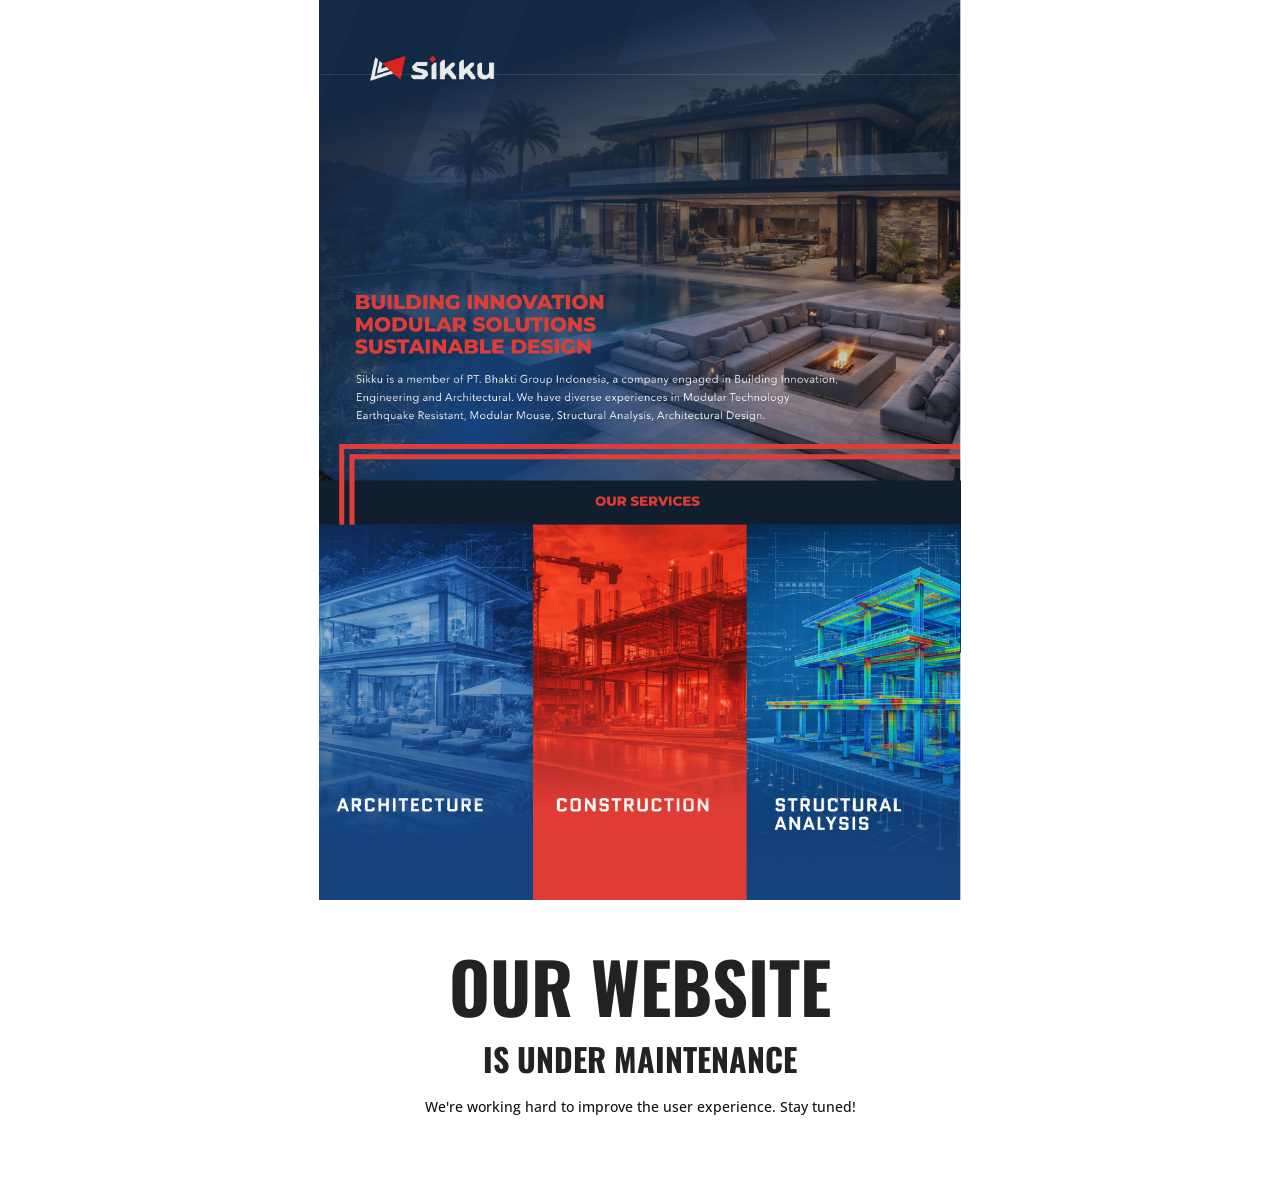
==== commit 119cf595: "Update index.html" ====
--- a/index.html
+++ b/index.html
@@ -77,7 +77,7 @@
                 <div class="col-lg-6 col-md-12 col-sm-12 offset-lg-3 error-column">
                     <div class="content-box">
                         <h1>OUR WEBSITE</h1>
-                        <h2>IS UNDER MAINTANANCE</h2>
+                        <h2>IS UNDER MAINTENANCE</h2>
                         <p>We're working hard to improve the user experience. Stay tuned!</p>
                         <form action="#" method="post">
                             <div class="form-group">
